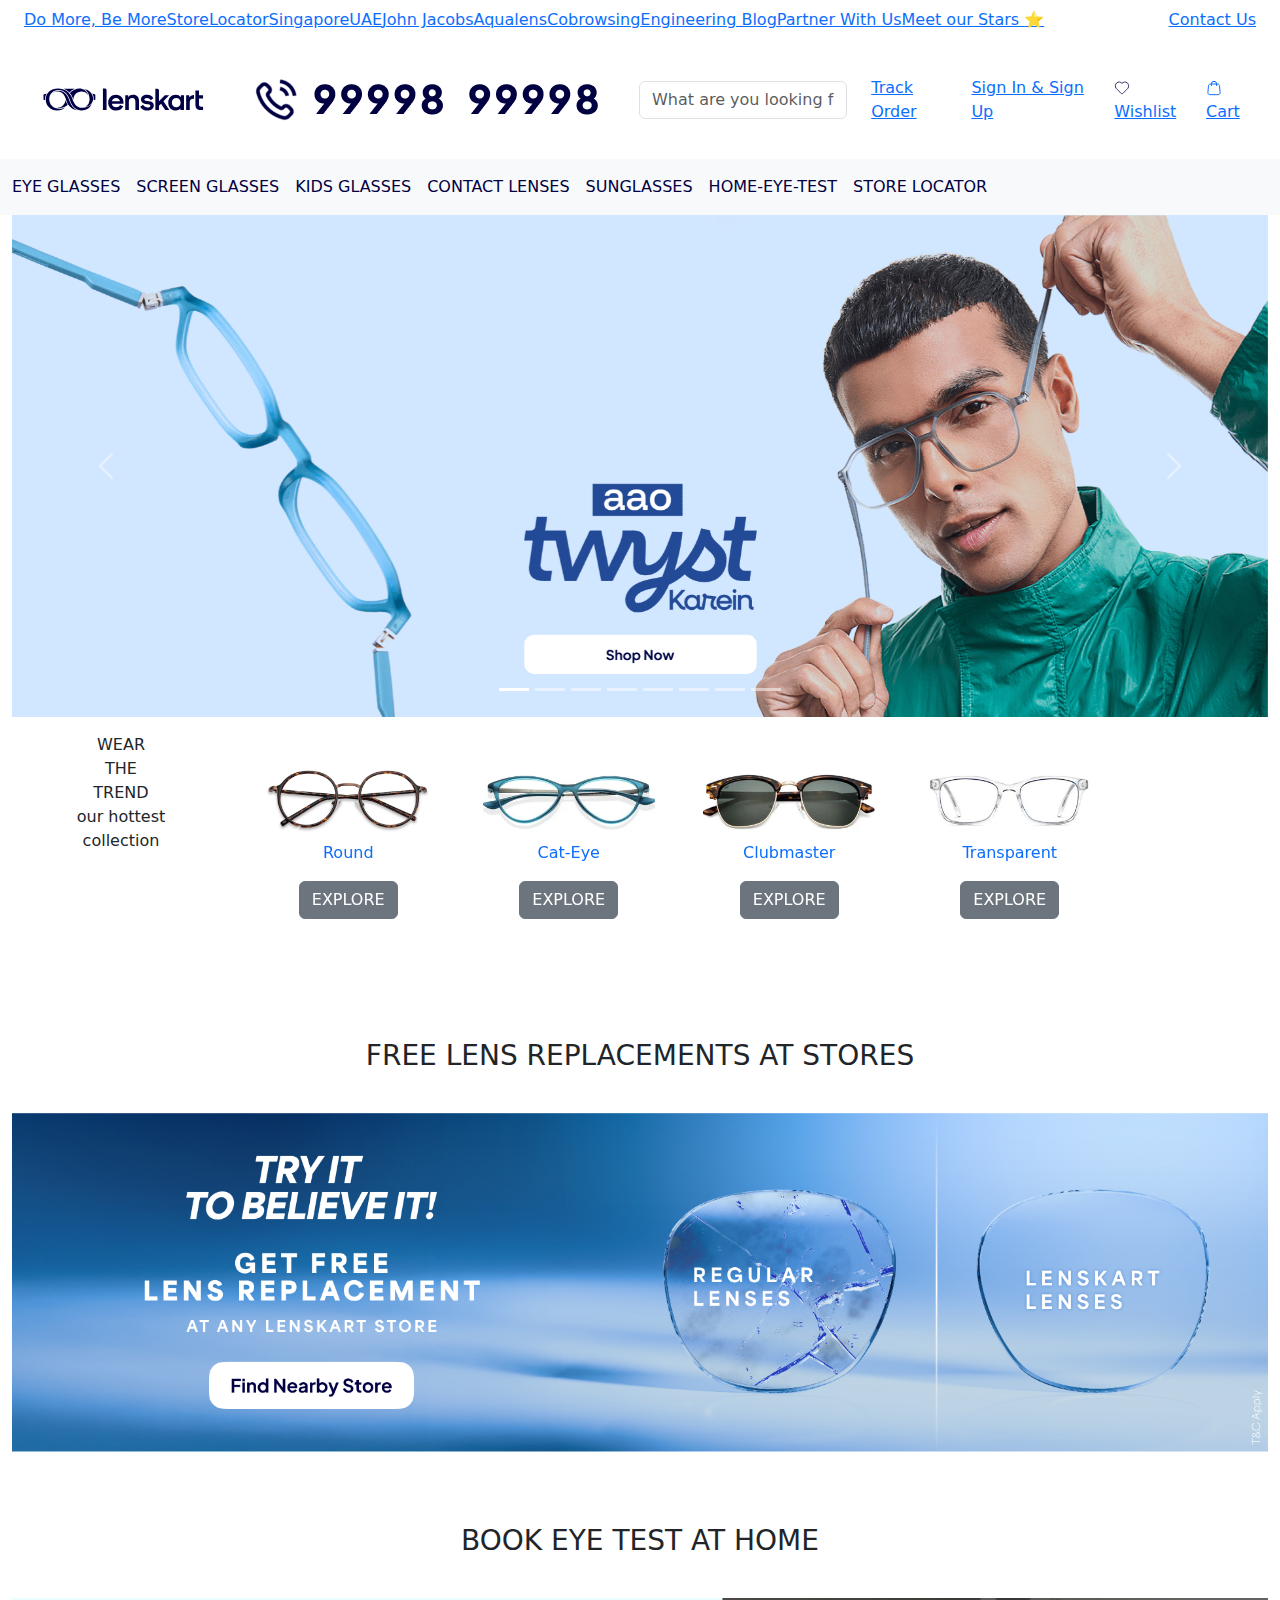
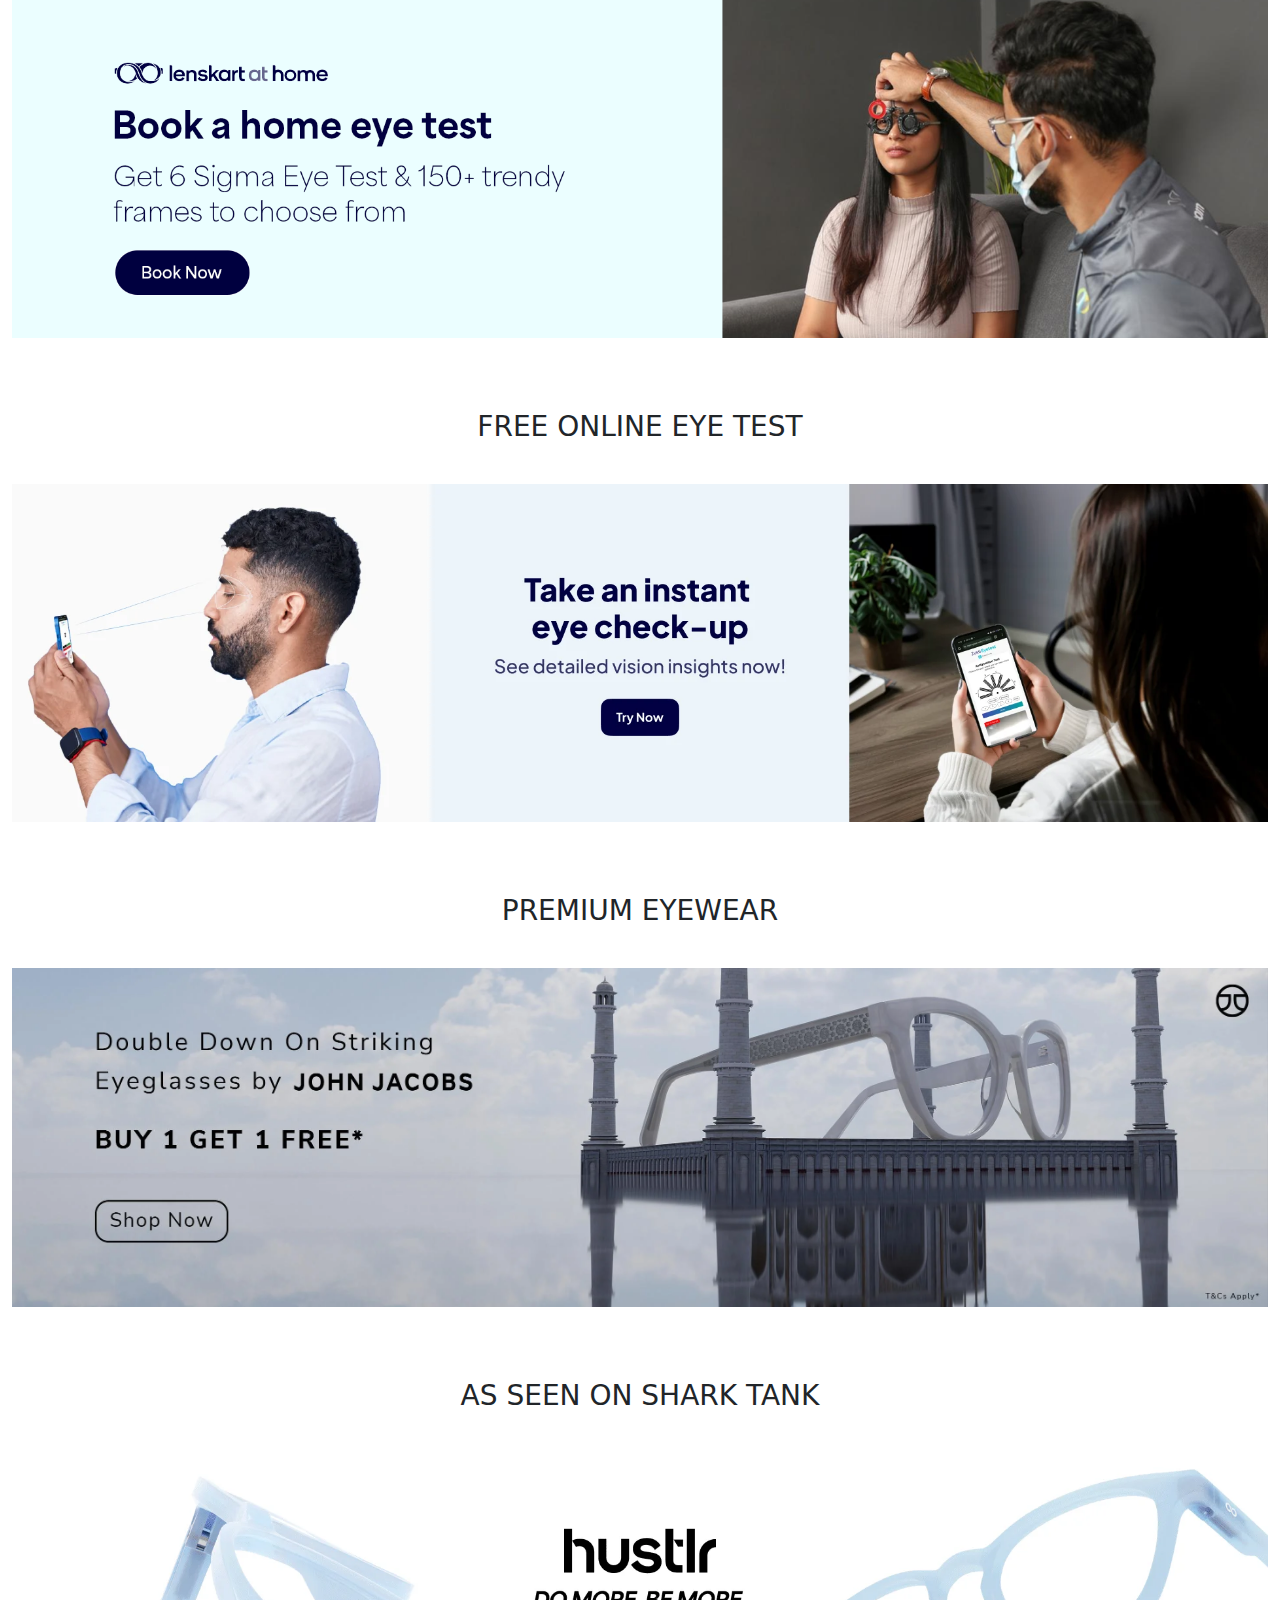
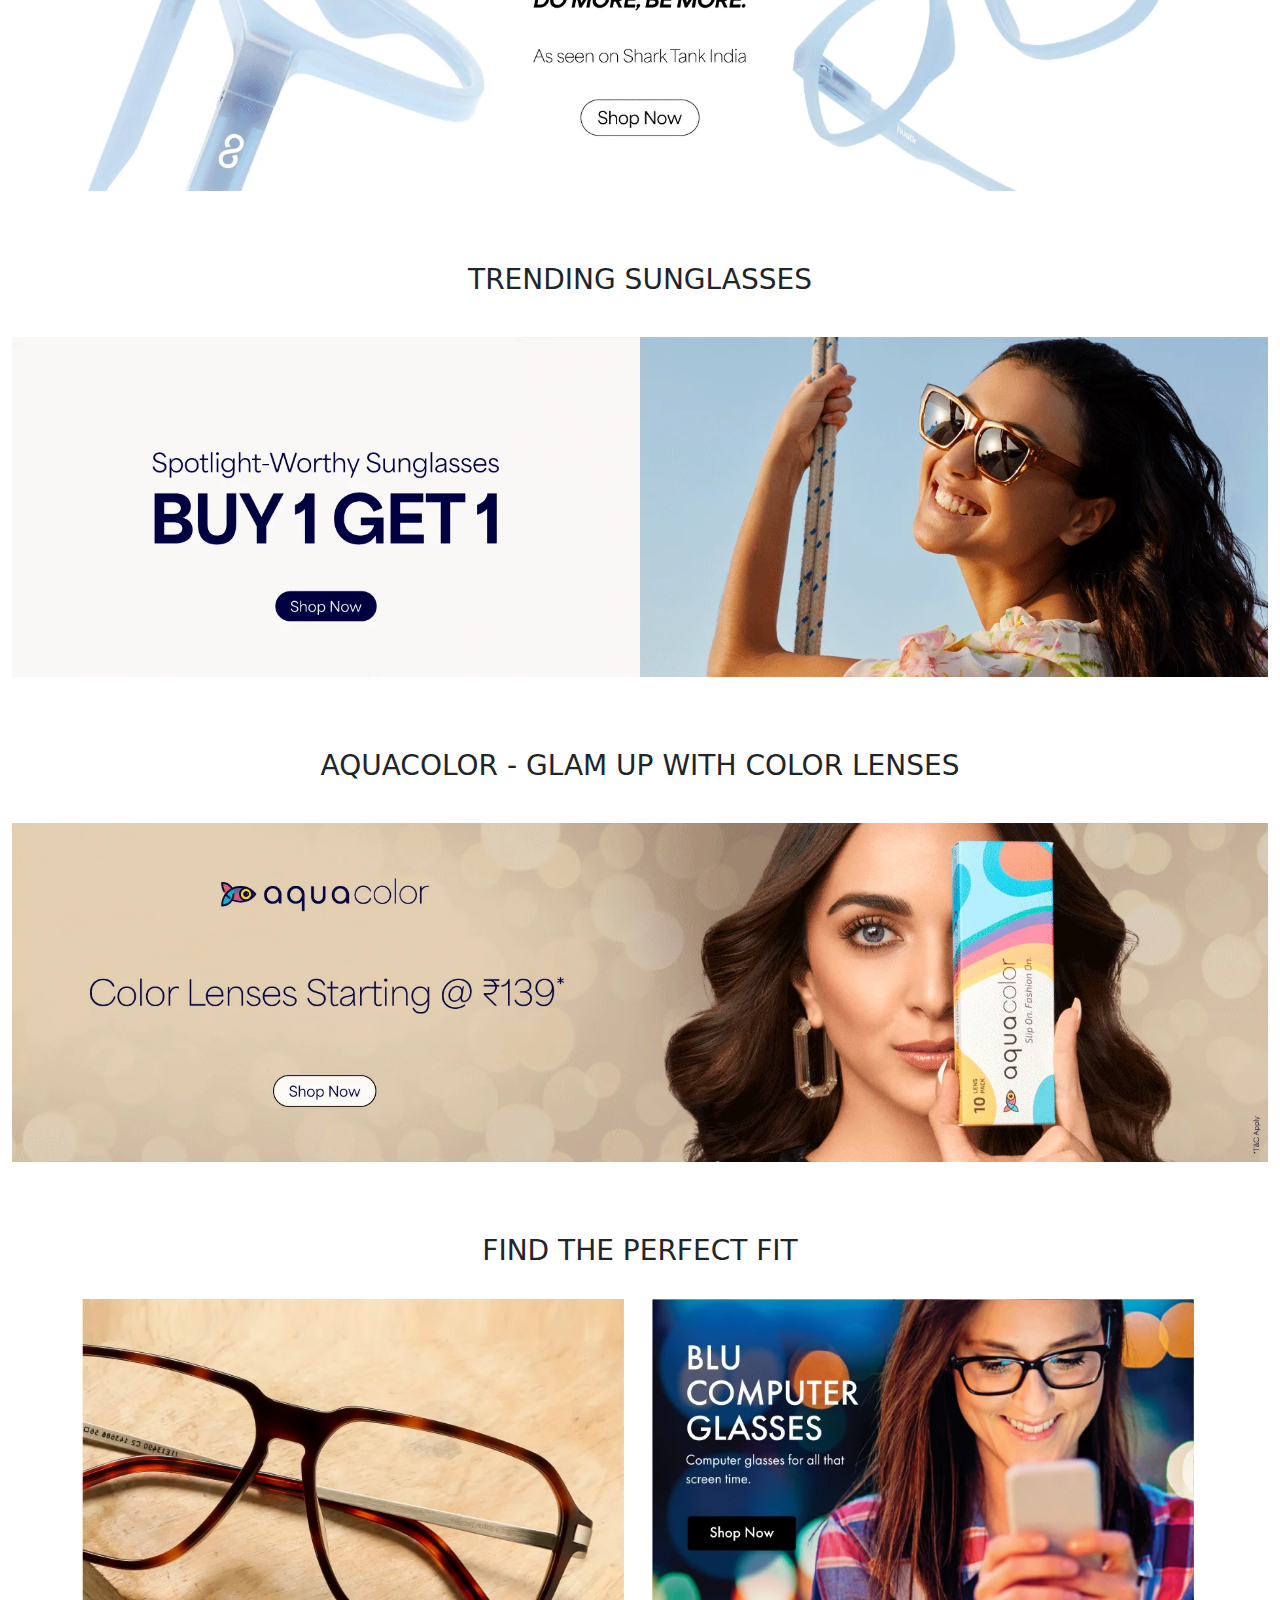
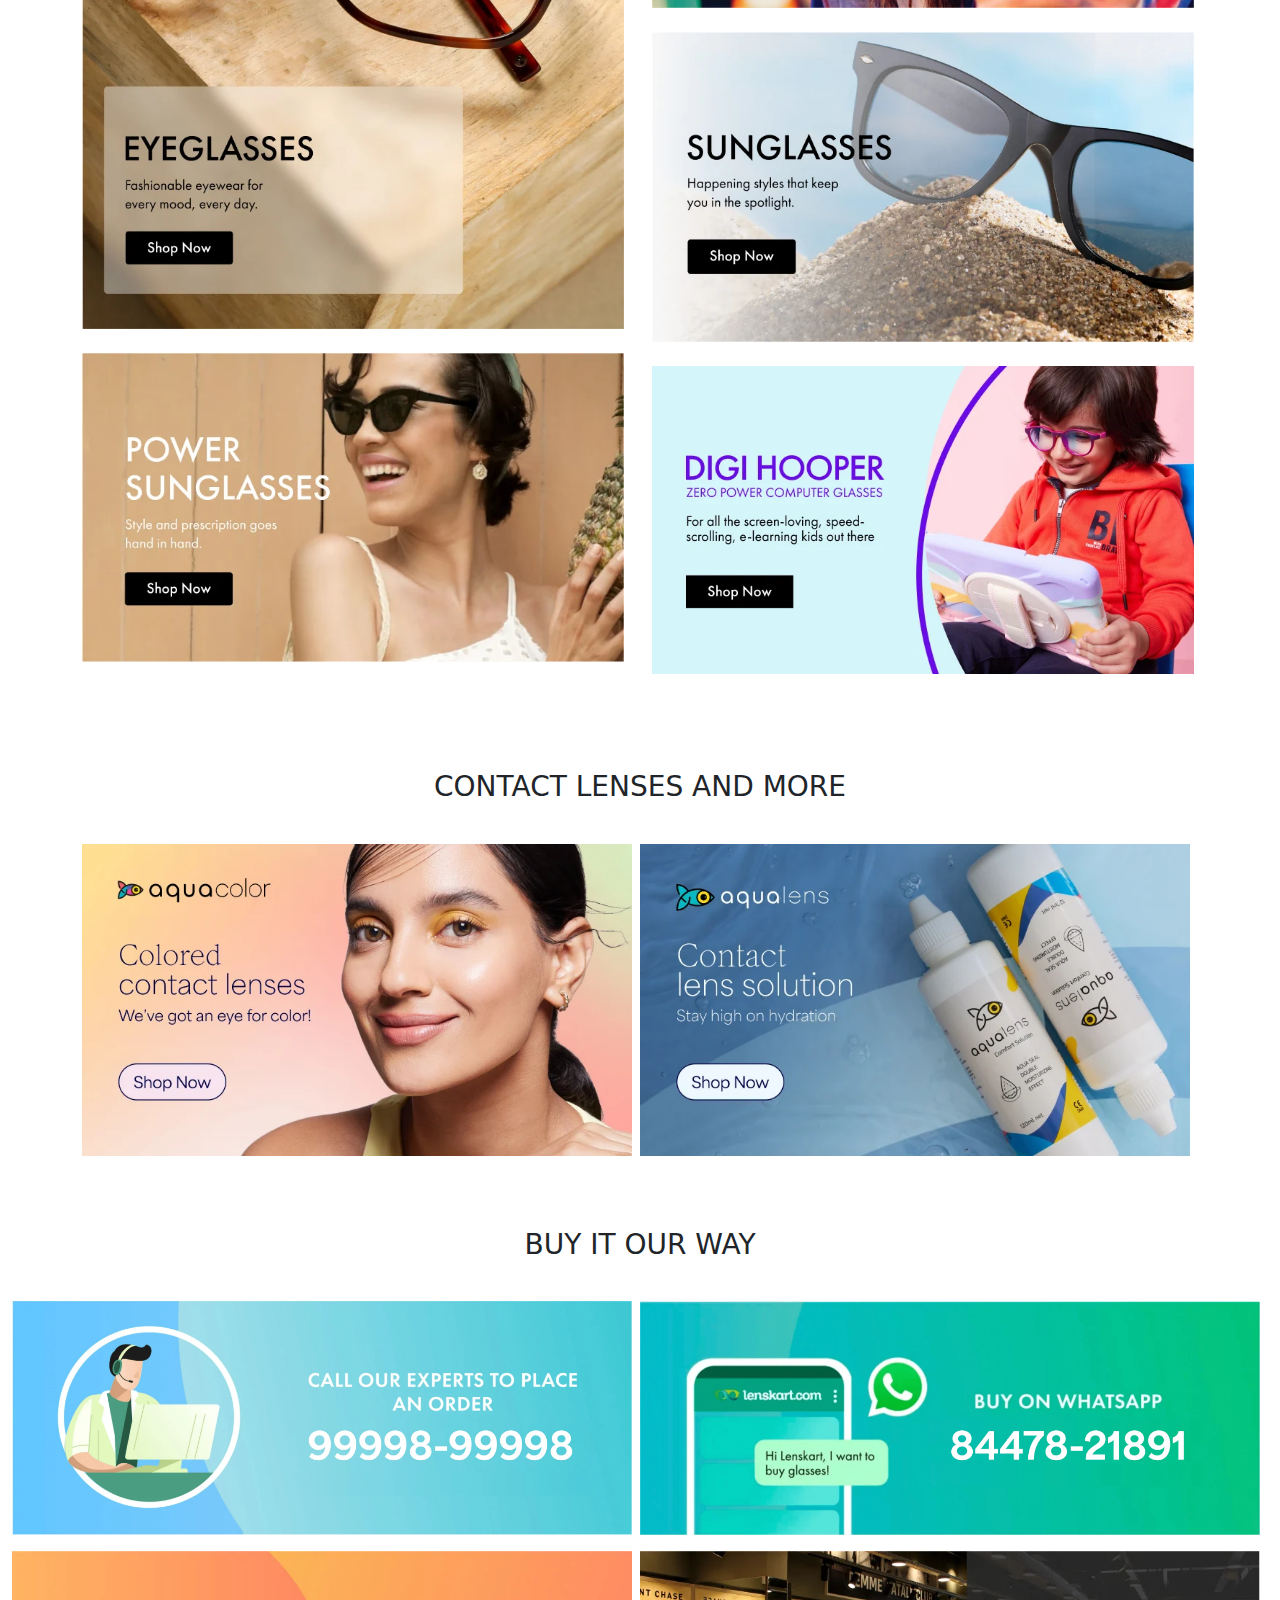
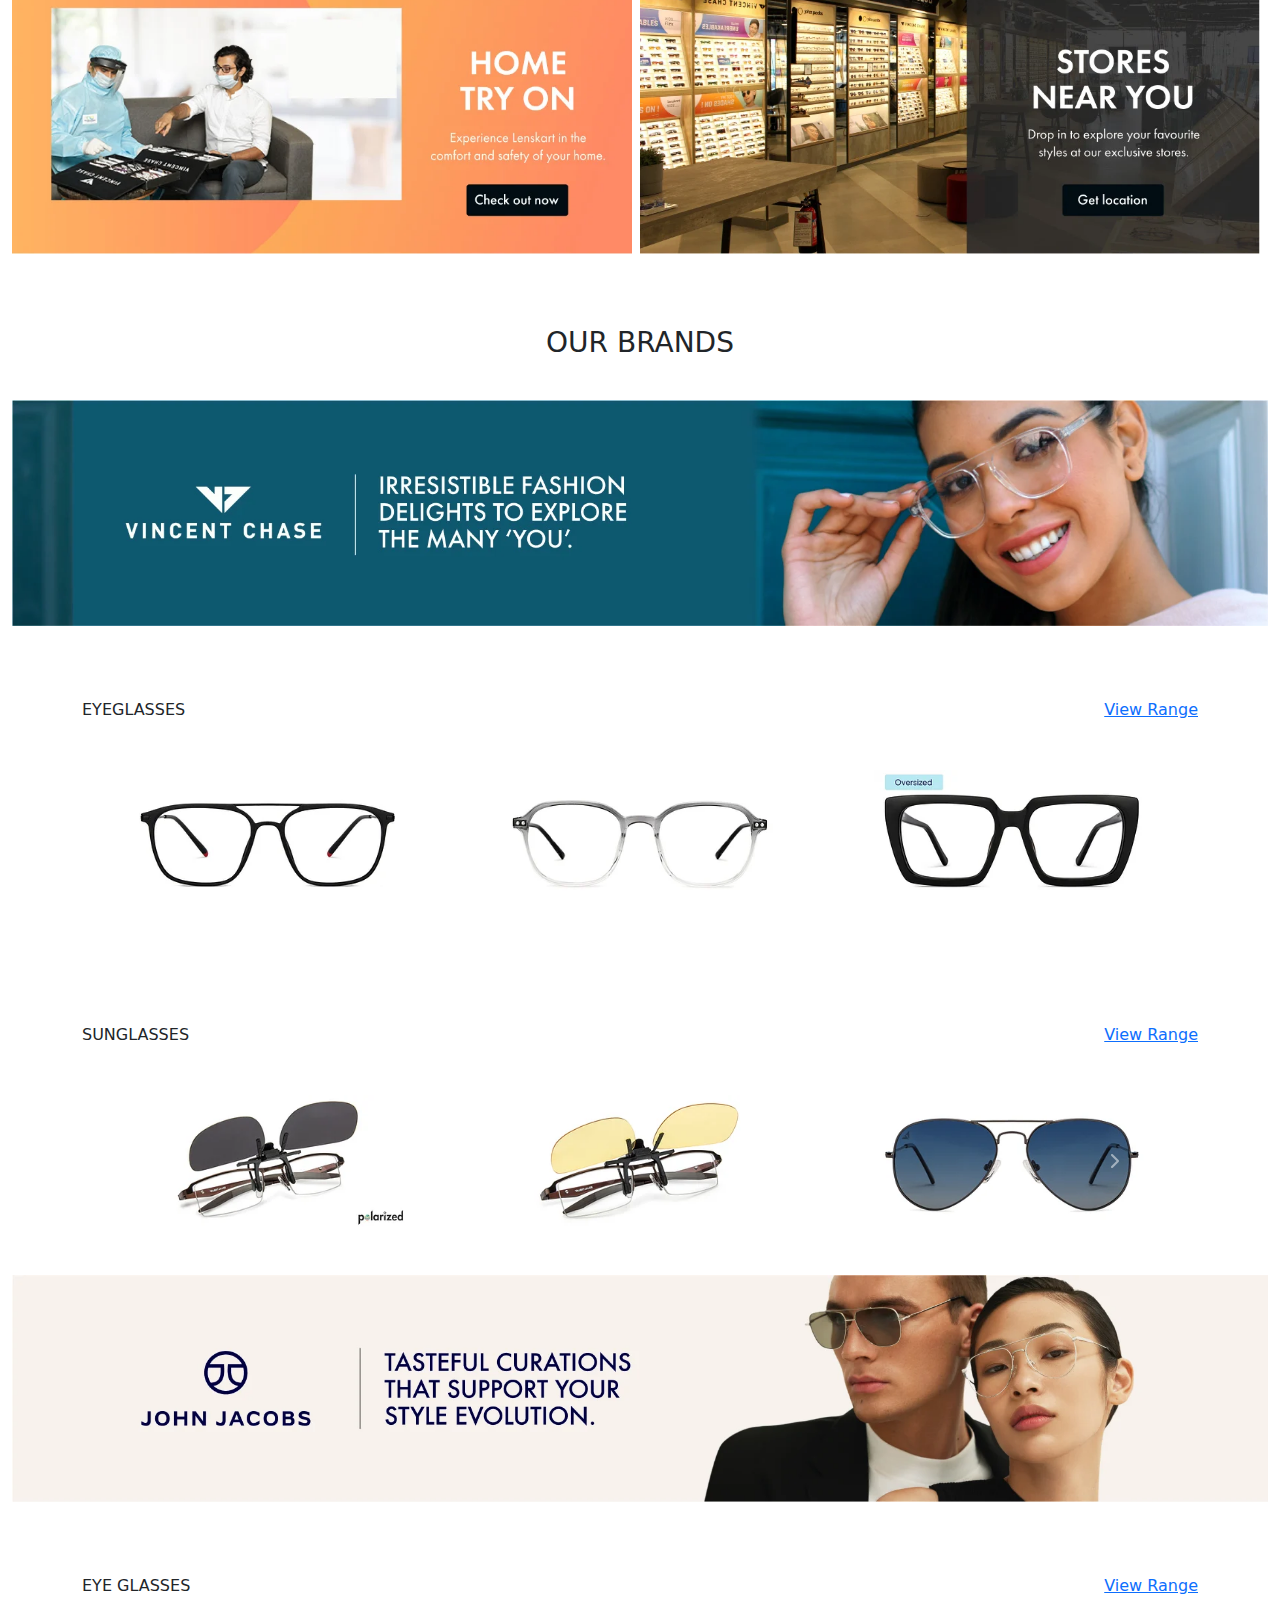
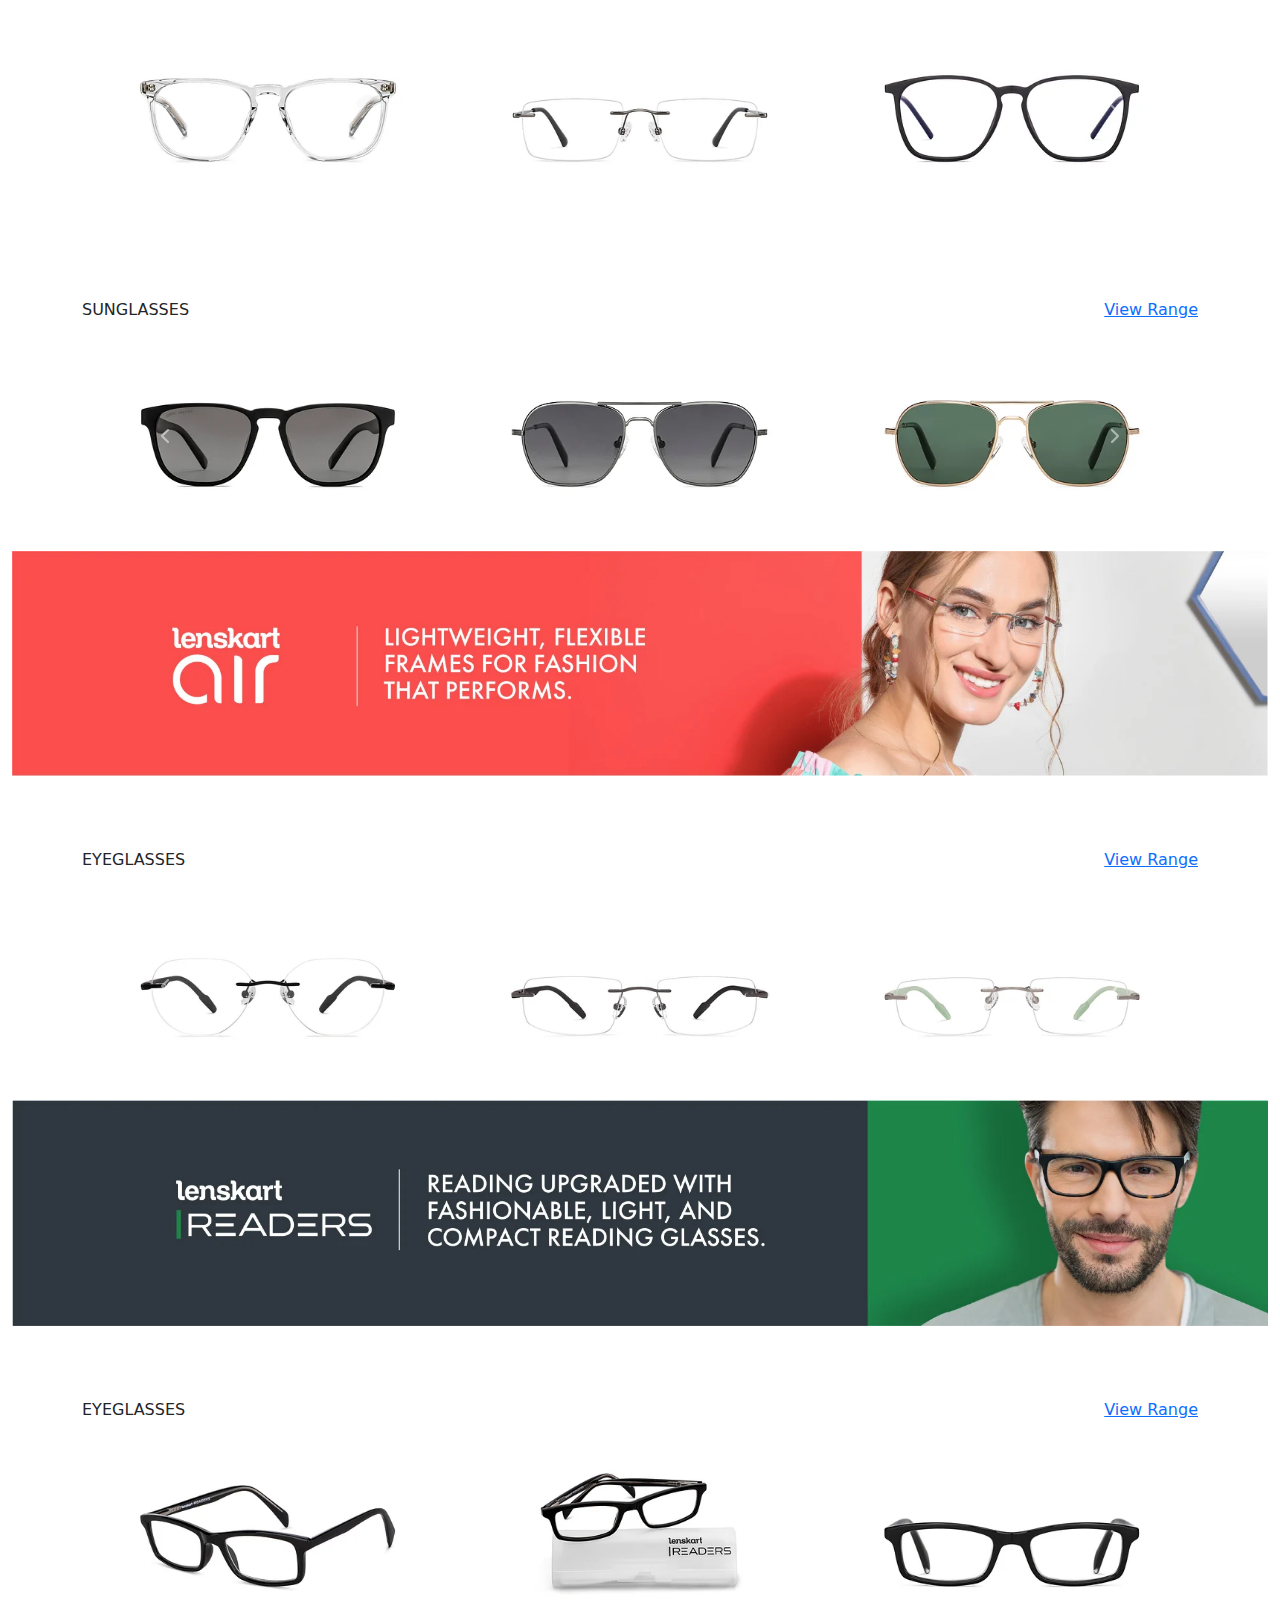
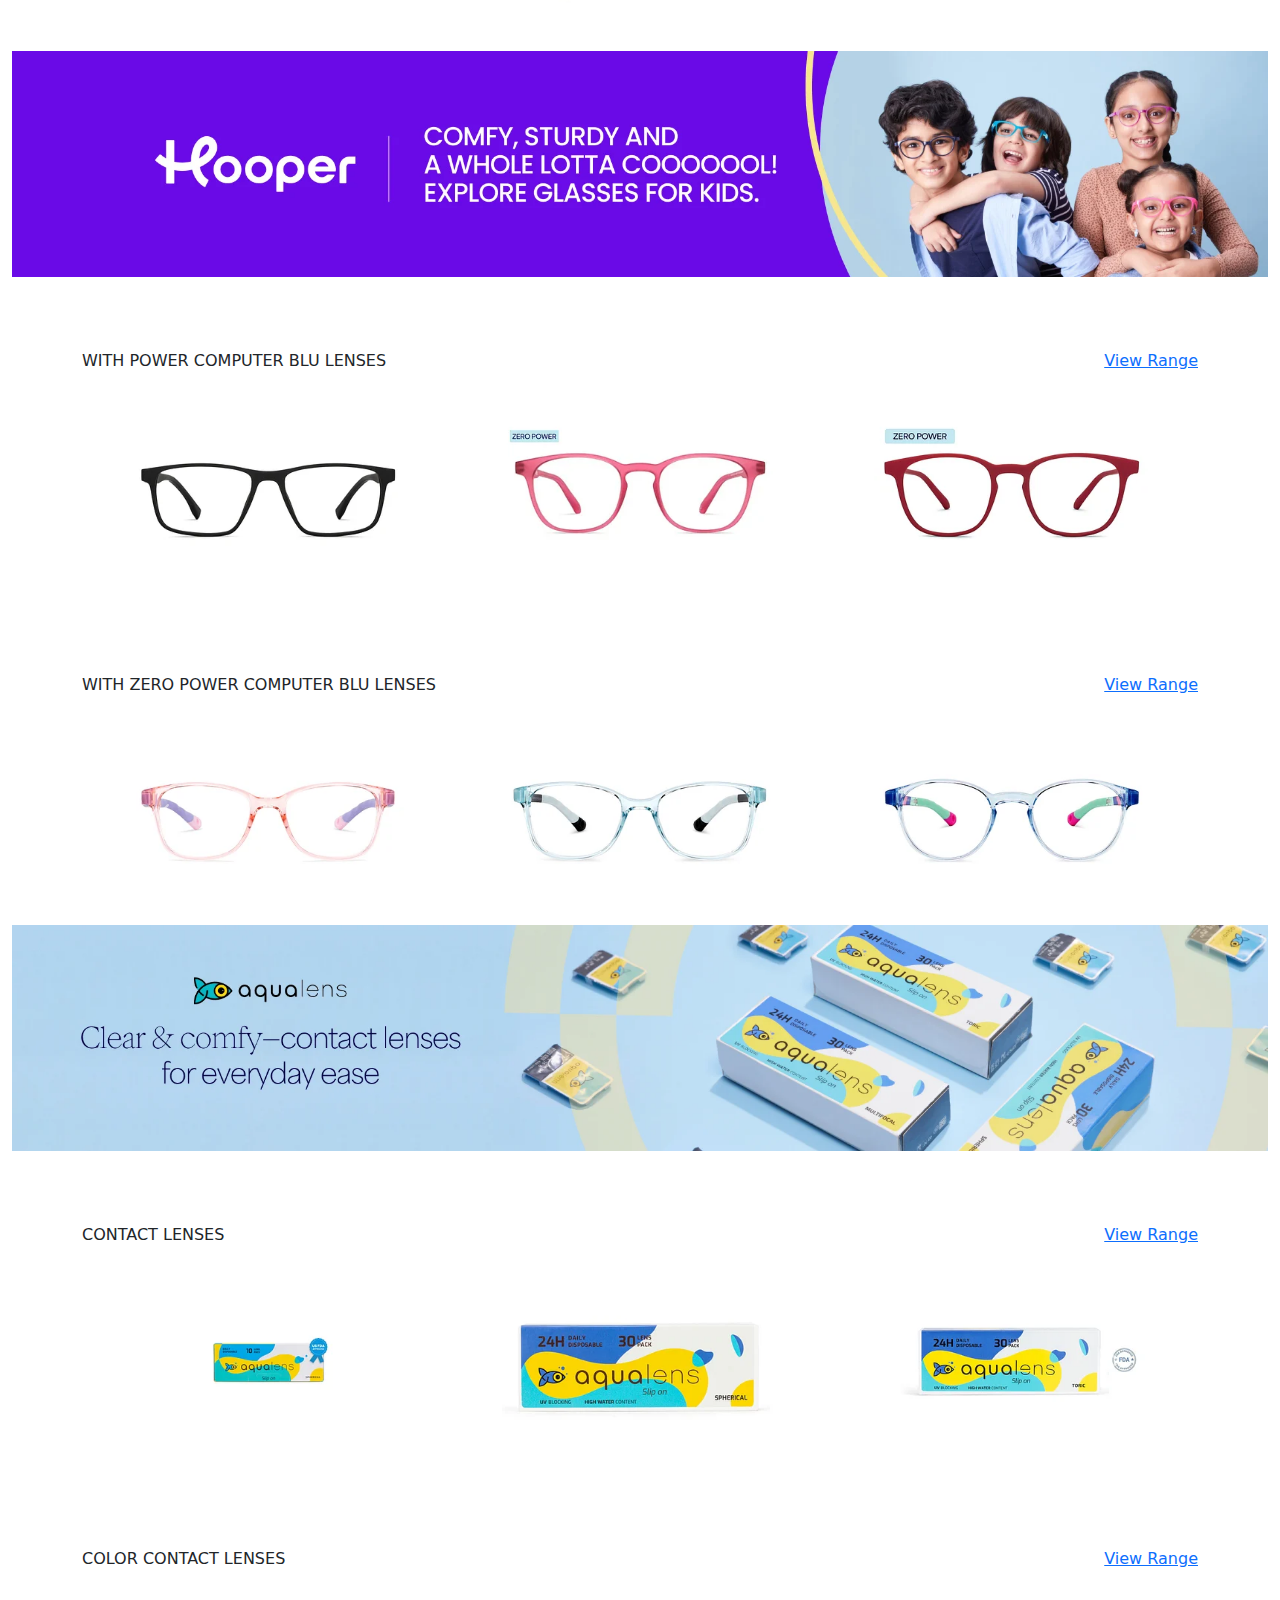
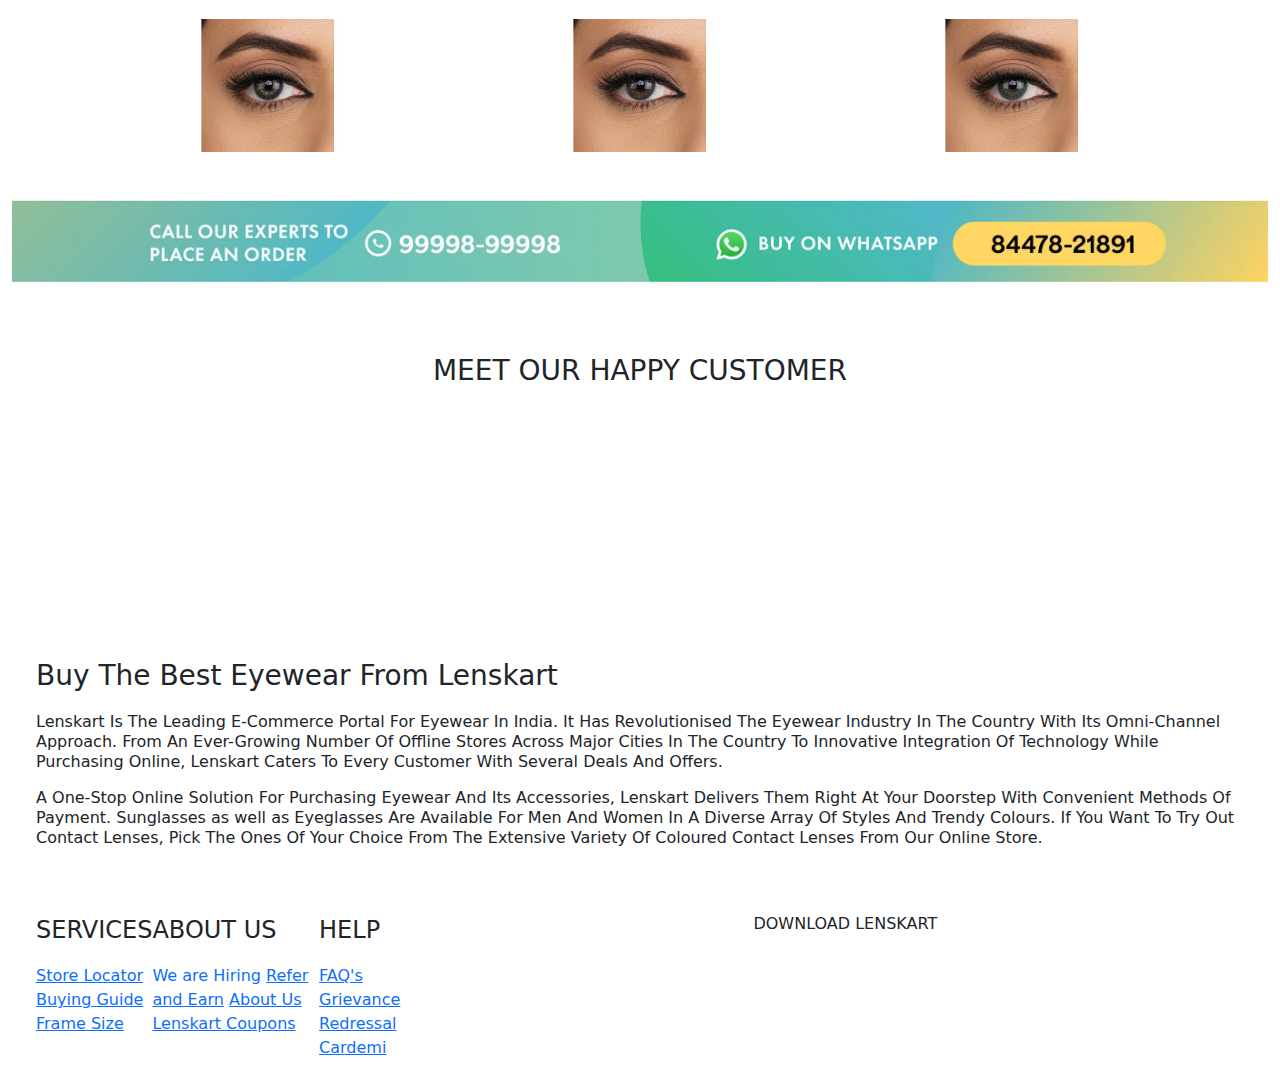
==== index.html @ 5d1decc2 "ok" ====
<!DOCTYPE html>
<html lang="en">

<head>
    <meta charset="UTF-8">
    <meta name="viewport" content="width=device-width, initial-scale=1.0">

    <title>Lenskart.com</title>
    <link rel="stylesheet" href="https://cdnjs.cloudflare.com/ajax/libs/font-awesome/6.0.0-beta3/css/all.min.css">

    <link href="https://cdn.jsdelivr.net/npm/bootstrap@5.3.3/dist/css/bootstrap.min.css" rel="stylesheet">
    <link rel="stylesheet" href="css/style.css">
    <link rel="stylesheet" href="css/media.css">
</head>

<body>


    <div class="">
        <header>
            <!-- Upper Section -->
            <div class="upper-section d-flex justify-content-between align-items-center px-4 py-2">
                <div class="d-flex  fontsz">
                    <a href="#">Do More, Be More</a>
                    <a class="b-left" href="#">StoreLocator</a>
                    <a class="b-left" href="#">Singapore</a>
                    <a class="b-left" href="#">UAE</a>
                    <a class="b-left" href="#">John Jacobs</a>
                    <a class="b-left" href="#">Aqualens</a>
                    <a class="b-left" href="#">Cobrowsing</a>
                    <a class="b-left" href="#">Engineering Blog</a>
                    <a class="b-left" href="#">Partner With Us</a>
                    <a class="b-left" href="#">Meet our Stars <span class="star">⭐</span></a>
                </div>
                <a href="#" class="contact-link">Contact Us</a>
            </div>

            <!-- Lower Section -->
            <div class="lower-section d-flex justify-content-between align-items-center px-4 py-3">
                <div class="logo-and-phone d-flex align-items-center gap-3">
                    <div class="logo">
                        <img src="images/main_logo (1).svg" alt="Lenskart Logo">
                    </div>
                    <div class="phone-number"><img src="images/toll_phone (1).webp" alt="mobile"></div>
                </div>
                <div class="search-bar flex-grow-1 mx-4">
                    <input type="text" class="form-control" placeholder="What are you looking for?">
                </div>
                <div class="action-links d-flex gap-3">
                    <a href="#">Track Order</a>
                    <a href="#">Sign In & Sign Up</a>
                    <a href="#"><i class="bi bi-heart"></i><svg width="1em" height="1em" viewBox="0 0 24 24" fill="none"
                            xmlns="http://www.w3.org/2000/svg">
                            <g clip-path="url(#WishListNew_svg__a)">
                                <path clip-rule="evenodd"
                                    d="M11.993 5.136c-2-2.338-5.333-2.966-7.838-.826s-2.858 5.719-.89 8.25c1.635 2.105 6.585 6.544 8.207 7.98.182.162.272.242.378.274a.504.504 0 0 0 .286 0c.106-.032.197-.112.378-.273 1.623-1.437 6.573-5.876 8.208-7.98 1.967-2.532 1.658-6.133-.89-8.251-2.549-2.118-5.84-1.512-7.839.826Z"
                                    stroke="#333368" stroke-width="1.5" stroke-linejoin="round"></path>
                            </g>
                            <defs>
                                <clipPath id="WishListNew_svg__a">
                                    <path fill="#fff" d="M0 0h24v24H0z"></path>
                                </clipPath>
                            </defs>
                        </svg> Wishlist</a>
                    <a href="#"><i class="bi bi-bag"></i><svg width="1em" height="1em" viewBox="0 0 24 24" fill="none"
                            xmlns="http://www.w3.org/2000/svg">
                            <path
                                d="M16 9V6a4 4 0 0 0-8 0v3m-4.408 1.352-.6 6.4c-.17 1.82-.256 2.73.046 3.432a3 3 0 0 0 1.32 1.45C5.03 22 5.944 22 7.771 22h8.458c1.828 0 2.742 0 3.413-.366a3 3 0 0 0 1.32-1.45c.302-.703.217-1.612.046-3.432l-.6-6.4c-.144-1.537-.216-2.305-.561-2.886a3 3 0 0 0-1.292-1.176C17.945 6 17.173 6 15.629 6H8.371c-1.543 0-2.315 0-2.925.29a3 3 0 0 0-1.292 1.176c-.346.581-.418 1.35-.562 2.886Z"
                                stroke="currentColor" stroke-width="1.5" stroke-linejoin="round"></path>
                        </svg> Cart</a>
                </div>
            </div>
        </header>

        <section>
            <nav class="navbar navbar-expand-lg bg-light navbar-light py-3">
                <div class="container-fluid">

                    <ul class="navbar-nav ">

                        <li class="nav-item dropdown pe-3 " style="color: #000042;">EYE GLASSES
                        </li>
                        <li class="nav-item dropdown pe-3 " style="color: #000042;">SCREEN GLASSES</li>
                        <li class="nav-item dropdown pe-3 " style="color: #000042;">KIDS GLASSES</li>
                        <li class="nav-item dropdown pe-3 " style="color: #000042;">CONTACT LENSES</li>
                        <li class="nav-item dropdown pe-3 " style="color: #000042;">SUNGLASSES</li>
                        <li class="nav-item dropdown pe-3 " style="color: #000042;">HOME-EYE-TEST</li>
                        <li class="nav-item dropdown pe-3 " style="color: #000042;">STORE LOCATOR</li>
                    </ul>
                </div>
            </nav>
        </section>
    </div>
    <div class="container-fluid ">
        <div class="carousel slide" id="demo" data-bs-ride="carousel">
            <div class="carousel-indicators">
                <button class="active" type="button" data-bs-slide-to="0" data-bs-target="#demo"></button>
                <button type="button" data-bs-slide-to="1" data-bs-target="#demo"></button>
                <button type="button" data-bs-slide-to="2" data-bs-target="#demo"></button>
                <button type="button" data-bs-slide-to="3" data-bs-target="#demo"></button>
                <button type="button" data-bs-slide-to="4" data-bs-target="#demo"></button>
                <button type="button" data-bs-slide-to="5" data-bs-target="#demo"></button>
                <button type="button" data-bs-slide-to="6" data-bs-target="#demo"></button>
                <button type="button" data-bs-slide-to="7" data-bs-target="#demo"></button>
            </div>
            <div class="carousel-inner">
                <div class="carousel-item active"><img class="d-block w-100" src="images/slideshow1.webp" alt="img1">
                </div>
                <div class="carousel-item"><a href="#"><img class="d-block w-100" src="images/slideshow2.webp"
                            alt="img2"></a></div>
                <div class="carousel-item"><a href="#"><img class="d-block w-100" src="images/slideshow3.webp"
                            alt="img3"></a></div>
                <div class="carousel-item"><a href="#"><img class="d-block w-100" src="images/slideshow4.webp"
                            alt="img4"></a></div>
                <div class="carousel-item"><a href="#"><img class="d-block w-100" src="images/slideshow5.webp"
                            alt="img5"></a></div>
                <div class="carousel-item"><a href="#"><img class="d-block w-100" src="images/slideshow6.webp"
                            alt="img6"></a></div>
                <div class="carousel-item"><a href="#"><img class="d-block w-100" src="images/slideshow7.webp"
                            alt="img7"></a></div>
            </div>
            <button class="carousel-control-prev" type="button" data-bs-target="#demo" data-bs-slide="prev">
                <span class="carousel-control-prev-icon"></span>
            </button>
            <button class="carousel-control-next" type="button" data-bs-target="#demo" data-bs-slide="next">
                <span class="carousel-control-next-icon"></span>
            </button>
        </div>
    </div>

    <div class="m-3 container row">
        <div class="col-lg-2">
            <div class="text-center colr">WEAR</div>
            <div class="text-center colr">THE</div>
            <div class="text-center colr">TREND</div>
            <div class="text-center colr2">our hottest collection</div>
        </div>
        <div class="col-lg-10 container">

            <div id="demo2" class="carousel slide carousel-fade" data-bs-ride="carousel">
                <div class="carousel-inner">
                    <div class="carousel-item active">
                        <div class="container d-flex">
                            <div class="col-lg-3 p-4 d-grid ">
                                <a class="text-decoration-none text-center txt" href="#">
                                    <img src="images/round.webp" class="rounded img-fluid" alt="round">
                                    <div>Round</div>
                                    <div class="btn btn-secondary btn-block mt-3">EXPLORE</div>
                                </a>
                            </div>
                            <div class="col-lg-3 p-4 d-grid ">
                                <a class="text-decoration-none text-center txt" href="#">
                                    <img src="images/cateye.webp" class="rounded  img-fluid" alt="cateye">
                                    <div>Cat-Eye</div>
                                    <div class="btn btn-secondary btn-block mt-3">EXPLORE</div>
                                </a>
                            </div>
                            <div class="col-lg-3 p-4 d-grid  ">
                                <a class="text-decoration-none text-center txt" href="#">
                                    <img src="images/clubmaster.webp" class="rounded img-fluid" alt="clubmaster">
                                    <div>Clubmaster</div>
                                    <div class="btn btn-secondary btn-block mt-3">EXPLORE</div>
                                </a>
                            </div>
                            <div class="col-lg-3 p-4 d-grid ">
                                <a class="text-decoration-none text-center txt" href="#">
                                    <img src="images/transparent.webp" class="rounded img-fluid" alt="transparent">
                                    <div>Transparent</div>
                                    <div class="btn btn-secondary btn-block mt-3">EXPLORE</div>
                                </a>
                            </div>
                        </div>
                    </div>
                    <div class="carousel-item ">
                        <div class="container d-flex ">
                            <div class="col-lg-3 p-4 d-grid ">
                                <a class="text-decoration-none text-center txt" href="#">
                                    <img src="images/blend.webp" class="rounded img-fluid" alt="blend">
                                    <div>Blend</div>
                                    <div class="btn btn-secondary btn-block mt-3">EXPLORE</div>
                                </a>
                            </div>
                            <div class="col-lg-3 p-4 d-grid ">
                                <a class="text-decoration-none text-center txt" href="#">
                                    <img src="images/clipon.webp" class="rounded img-fluid" alt="air clip on">
                                    <div>Air Clip On</div>
                                    <div class="btn btn-secondary btn-block mt-3">EXPLORE</div>
                                </a>
                            </div>
                            <div class="col-lg-3 p-4 d-grid ">
                                <a class="text-decoration-none text-center txt" href="#">
                                    <img src="images/airflex.webp" class="rounded img-fluid" alt="airflex">
                                    <div>Air Flex</div>
                                    <div class="btn btn-secondary btn-block mt-3">EXPLORE</div>
                                </a>
                            </div>
                            <div class="col-lg-3 p-4  d-grid ">
                                <a class="text-decoration-none text-center txt" href="#">
                                    <img src="images/aviator.webp" class="rounded img-fluid" alt="aviator">
                                    <div>Retro Aviator</div>
                                    <div class="btn btn-secondary btn-block mt-3">EXPLORE</div>
                                </a>
                            </div>
                        </div>
                    </div>
                </div>
                <button class="leftarrow2 carousel-control-prev" type=" button" data-bs-target="#demo2"
                    data-bs-slide="prev">
                    <span class="carousel-control-prev-icon"></span>
                </button>
                <button class="rightarrow2 carousel-control-next " type="button" data-bs-target="#demo2"
                    data-bs-slide="next">
                    <span class="carousel-control-next-icon"></span>
                </button>
            </div>


        </div>
    </div>

    <div class="my-4  container-fluid">
        <!-- DESKTOP FREE -->
        <div class="container ">
            <div class="text-center p-4 ftfam  h4">
                <h3 class="dsply mt-5"> FREE LENS REPLACEMENTS AT STORES</h3>
            </div>
        </div>
        <div>
            <a href="#"><img class=" img-fluid" src="images/desktop-free.webp" alt="desktrop free"></a>
        </div>
        <!-- Book Eye Test at Home -->
        <div class="container ">
            <div class="text-center p-4 ftfam  h4">
                <h3 class="dsply mt-5"> BOOK EYE TEST AT HOME</h3>
            </div>
        </div>
        <div>
            <a href="#"><img class=" img-fluid" src="images/bookEyeTest.webp" alt="desktrop free"></a>
        </div>
        <!-- Free Online Eye Test -->
        <div class="container ">
            <div class="text-center p-4 ftfam  h4">
                <h3 class="dsply mt-5">FREE ONLINE EYE TEST</h3>
            </div>
        </div>
        <div>
            <a href="#"><img class=" img-fluid" src="images/freeeyetest.webp" alt="desktrop free"></a>
        </div>
        <!-- Premium Eyewear -->
        <div class="container ">
            <div class="text-center p-4 ftfam  h4">
                <h3 class="dsply mt-5"> PREMIUM EYEWEAR</h3>
            </div>
        </div>
        <div>
            <a href="#"><img class=" img-fluid" src="images/premiumeyewear.webp" alt="desktrop free"></a>
        </div>
        <!-- As Seen on Shark Tank -->
        <div class="container ">
            <div class="text-center p-4 ftfam  h4">
                <h3 class="dsply mt-5"> AS SEEN ON SHARK TANK</h3>
            </div>
        </div>
        <div>
            <a href="#"><img class=" img-fluid" src="images/SHARK.webp" alt="desktrop free"></a>
        </div>
        <!-- Trending Sunglasses -->
        <div class="container ">
            <div class="text-center p-4 ftfam  h4">
                <h3 class="dsply mt-5"> TRENDING SUNGLASSES</h3>
            </div>
        </div>
        <div>
            <a href="#"><img class=" img-fluid" src="images/TRENDINGSUNGLASSES.webp" alt="desktrop free"></a>
        </div>
        <!-- Aquacolor - Glam Up With Color Lenses -->
        <div class="container ">
            <div class="text-center p-4 ftfam  h4">
                <h3 class="dsply mt-5"> AQUACOLOR - GLAM UP WITH COLOR LENSES</h3>
            </div>
        </div>
        <div>
            <a href="#"><img class=" img-fluid" src="images/AQUACOLOR.webp" alt="desktrop free"></a>
        </div>
        <!-- FIND THE PERFECT FIT -->
        <div class="container ">
            <div>
                <div class="text-center p-4 ftfam ">
                    <h3 class="dsply mt-5"> FIND THE PERFECT FIT</h3>
                </div>
                <div class="row center1">
                    <div class="col-lg-6 leftsection">
                        <div class=" Lfirst">
                            <a class="" href="#">
                                <img class="img-fluid pe-1  imgLeft pb-4" src="images/Lfirst.webp" alt="Lfirst">
                            </a>
                        </div>
                        <div class="Lsecond">
                            <a class="" href="#">
                                <img class="pe-1 pb-4 imgLeft img-fluid" src="images/Lsecond.webp" alt="Lsecond">
                            </a>
                        </div>
                    </div>
                    <div class="col-lg-6 rightsection">
                        <div class="Rfirst">
                            <a class="" href="#">
                                <img class="pe-1 pb-4 imgRight img-fluid" src="images/Rfirst.webp" alt="Rfirst">
                            </a>
                        </div>
                        <div class="Rsecond">
                            <a class="" href="#">
                                <img class="pe-1 pb-4 imgRight img-fluid" src="images/Rsecond.webp" alt="Rsecond">
                            </a>
                        </div>
                        <div class="Rthird">
                            <a class="" href="#">
                                <img class="pe-1 pb-4 imgRight img-fluid" src="images/Rthird.webp" alt="Rthird">
                            </a>
                        </div>
                    </div>
                </div>
            </div>
        </div>
        <!-- CONTACT LENSES AND MORE -->
        <div>
            <section>
                <div class="container ">
                    <div class="text-center p-4 ftfam  h4">
                        <h3 class="dsply mt-5">CONTACT LENSES AND MORE</h3>
                    </div>
                </div>
                <div class="d-flex container">
                    <div>
                        <a href="#"><img class="pe-2 img-fluid" src="images/colouredcontactlenses.webp"
                                alt="desktrop free"></a>
                    </div>
                    <div>
                        <a href="#"><img class="pe-2 img-fluid" src="images//contact-lens-more-1.webp"
                                alt="desktrop free"></a>
                    </div>
                </div>
            </section>
        </div>
        <!-- BUY IT YOUR WAY -->
        <div>
            <section>
                <div class="container ">
                    <div class="text-center p-4 ftfam  h4">
                        <h3 class="dsply mt-5">BUY IT OUR WAY</h3>
                    </div>
                </div>
                <div class="d-flex ">
                    <div>
                        <a href="#"><img class="pe-2 pb-3 img-fluid" src="images/callexpert.webp"
                                alt="desktrop free"></a>
                    </div>
                    <div>
                        <a href="#"><img class="pe-2 pb-3 img-fluid" src="images/buy on whatsapp.webp"
                                alt="desktrop free"></a>
                    </div>
                </div>
                <div class="d-flex ">
                    <div>
                        <a href="#"><img class="pe-2 img-fluid" src="images/hometryon.webp" alt="desktrop free"></a>
                    </div>
                    <div>
                        <a href="#"><img class="pe-2 img-fluid" src="images/storesnearyou.webp" alt="desktrop free"></a>
                    </div>
                </div>
            </section>
        </div>
        <!-- OUR BRANDS -->
        <div>
            <section>
                <div class="container">
                    <div class="text-center p-4 ftfam  h4">
                        <h3 class="dsply mt-5">OUR BRANDS</h3>
                    </div>
                </div>
                <div class="d-flex ">
                    <div>
                        <a href="#"><img class=" img-fluid" src="images/vincentchase.webp" alt="desktrop free"></a>
                    </div>
                </div>
            </section>
        </div>
        <!-- ONE SIDES CAROUSELS ICONS-->

        <!-- part first -->
        <div>
            <section>
                <div class="container">
                    <div class="bottomborder row pt-4 ftfam">
                        <div class="text-start txt fs22 col-lg-6 mt-5">EYEGLASSES</div>
                        <div class="text-end  col-lg-6 mt-5">
                            <a class="fs17" href="#">View Range</a>
                        </div>
                    </div>
                    <div id="partfirst" class="carousel slide" data-bs-ride="carousel">
                        <div class="carousel-inner">
                            <div class="carousel-item active">
                                <div class="d-flex">
                                    <div class="d-grid">
                                        <a href="#">
                                            <img class="p-5 img-fluid" src="images/eyeglasses1.webp" alt="EyeGlasses1">
                                        </a>
                                    </div>
                                    <div class="d-grid">
                                        <a href="#">
                                            <img class="p-5 img-fluid" src="images/eyeglasses2.webp" alt="EyeGlasses2">
                                        </a>
                                    </div>
                                    <div class="d-grid">
                                        <a href="#">
                                            <img class="p-5 img-fluid" src="images/eyeglasses3.webp" alt="EyeGlasses3">
                                        </a>
                                    </div>
                                </div>
                            </div>
                            <div class="carousel-item">
                                <div class="d-flex">
                                    <div class="d-grid">
                                        <a href="#">
                                            <img class="p-5 img-fluid" src="images/eyeglasses4.webp" alt="EyeGlasses1">
                                        </a>
                                    </div>
                                    <div class="d-grid">
                                        <a href="#">
                                            <img class="p-5 img-fluid" src="images/eyeglasses5.webp" alt="EyeGlasses2">
                                        </a>
                                    </div>
                                    <div class="d-grid">
                                        <a href="#">
                                            <img class="p-5 img-fluid" src="images/eyeglasses6.webp" alt="EyeGlasses3">
                                        </a>
                                    </div>
                                </div>
                            </div>
                        </div>
                        <button class="leftarrow3  carousel-control-prev" type="button" id="ccpi"
                            data-bs-target="#partfirst" data-bs-slide="prev">
                            <i class="fas  fa-chevron-left" aria-hidden="true"></i>
                            <!-- <span class=" carousel-control-prev-icon" ></span> -->
                            <span class="visually-hidden">Prevoius</span>
                        </button>
                        <button class="rightarrow3  carousel-control-next carousel-control-visible" type="button"
                            id="ccni" data-bs-target="#partfirst" data-bs-slide="next">
                            <i class="fas  fa-chevron-right" aria-hidden="true"></i>
                            <!-- <span class=" carousel-control-next-icon" ></span> -->
                            <span class="visually-hidden"> Next</span>
                        </button>
                    </div>
                </div>
            </section>
        </div>
        <!-- part second -->
        <div>
            <section>
                <div class="container">
                    <div class="bottomborder row pt-4 ftfam">
                        <div class="text-start txt fs22 col-lg-6 mt-5">SUNGLASSES</div>
                        <div class="text-end  col-lg-6 mt-5">
                            <a class="fs17" href="#">View Range</a>
                        </div>
                    </div>
                    <div id="partsecond" class="carousel slide" data-bs-ride="carousel">
                        <div class="carousel-inner">
                            <div class="carousel-item active">
                                <div class="d-flex">
                                    <div class="d-grid">
                                        <a href="#">
                                            <img class="p-5 img-fluid" src="images/partsecond_1.webp" alt="EyeGlasses1">
                                        </a>
                                    </div>
                                    <div class="d-grid">
                                        <a href="#">
                                            <img class="p-5 img-fluid" src="images/partsecond_2.webp" alt="EyeGlasses2">
                                        </a>
                                    </div>
                                    <div class="d-grid">
                                        <a href="#">
                                            <img class="p-5 img-fluid" src="images/partsecond_3.webp" alt="EyeGlasses3">
                                        </a>
                                    </div>
                                </div>
                            </div>
                            <div class="carousel-item">
                                <div class="d-flex">
                                    <div class="d-grid">
                                        <a href="#">
                                            <img class="p-5 img-fluid" src="images/partsecond_4.webp" alt="EyeGlasses1">
                                        </a>
                                    </div>
                                    <div class="d-grid">
                                        <a href="#">
                                            <img class="p-5 img-fluid" src="images/partsecond_5.webp" alt="EyeGlasses2">
                                        </a>
                                    </div>
                                    <div class="d-grid">
                                        <a href="#">
                                            <img class="p-5 img-fluid" src="images/partsecond_6.webp" alt="EyeGlasses3">
                                        </a>
                                    </div>
                                </div>
                            </div>
                        </div>
                        <button class="leftarrow3  carousel-control-prev" type="button" id="ccpi"
                            data-bs-target="#partsecond" data-bs-slide="prev">
                            <i class="fas  fa-chevron-left" aria-hidden="true"></i>
                            <!-- <span class=" carousel-control-prev-icon" ></span> -->
                            <span class="visually-hidden">Prevoius</span>
                        </button>
                        <button class="rightarrow3  carousel-control-next carousel-control-visible" type="button"
                            id="ccni" data-bs-target="#partsecond" data-bs-slide="next">
                            <i class="fas  fa-chevron-right" aria-hidden="true"></i>
                            <!-- <span class=" carousel-control-next-icon" ></span> -->
                            <span class="visually-hidden"> Next</span>
                        </button>
                    </div>
                </div>
            </section>
        </div>
        <!-- JOHN JACOBS -->
        <div>
            <section>
                <div class="d-flex ">
                    <div>
                        <a href="#"><img class=" img-fluid" src="images/johnjacobs.webp" alt="desktrop free"></a>
                    </div>
                </div>
            </section>
        </div>
        <!-- part third -->
        <div>
            <section>
                <div class="container">
                    <div class="bottomborder row pt-4 ftfam">
                        <div class="text-start txt fs22 col-lg-6 mt-5">EYE GLASSES</div>
                        <div class="text-end  col-lg-6 mt-5">
                            <a class="fs17" href="#">View Range</a>
                        </div>
                    </div>
                    <div id="partthird" class="carousel slide" data-bs-ride="carousel">
                        <div class="carousel-inner">
                            <div class="carousel-item active">
                                <div class="d-flex">
                                    <div class="d-grid">
                                        <a href="#">
                                            <img class="p-5 img-fluid" src="images/partthird_1.webp" alt="EyeGlasses1">
                                        </a>
                                    </div>
                                    <div class="d-grid">
                                        <a href="#">
                                            <img class="p-5 img-fluid" src="images/partthird_2.webp" alt="EyeGlasses2">
                                        </a>
                                    </div>
                                    <div class="d-grid">
                                        <a href="#">
                                            <img class="p-5 img-fluid" src="images/partthird_3.webp" alt="EyeGlasses3">
                                        </a>
                                    </div>
                                </div>
                            </div>
                            <div class="carousel-item">
                                <div class="d-flex">
                                    <div class="d-grid">
                                        <a href="#">
                                            <img class="p-5 img-fluid" src="images/partthird_4.webp" alt="EyeGlasses1">
                                        </a>
                                    </div>
                                    <div class="d-grid">
                                        <a href="#">
                                            <img class="p-5 img-fluid" src="images/partthird_5.webp" alt="EyeGlasses2">
                                        </a>
                                    </div>
                                    <div class="d-grid">
                                        <a href="#">
                                            <img class="p-5 img-fluid" src="images/partthird_6.webp" alt="EyeGlasses3">
                                        </a>
                                    </div>
                                </div>
                            </div>
                        </div>
                        <button class="leftarrow3  carousel-control-prev" type="button" id="ccpi"
                            data-bs-target="#partthird" data-bs-slide="prev">
                            <i class="fas  fa-chevron-left" aria-hidden="true"></i>
                            <!-- <span class=" carousel-control-prev-icon" ></span> -->
                            <span class="visually-hidden">Prevoius</span>
                        </button>
                        <button class="rightarrow3  carousel-control-next carousel-control-visible" type="button"
                            id="ccni" data-bs-target="#partthird" data-bs-slide="next">
                            <i class="fas  fa-chevron-right" aria-hidden="true"></i>
                            <!-- <span class=" carousel-control-next-icon" ></span> -->
                            <span class="visually-hidden"> Next</span>
                        </button>
                    </div>
                </div>
            </section>
        </div>

        <!-- PART fourth -->
        <div>
            <section>
                <div class="container">
                    <div class="bottomborder row pt-4 ftfam">
                        <div class="text-start txt fs22 col-lg-6 mt-5">SUNGLASSES</div>
                        <div class="text-end  col-lg-6 mt-5">
                            <a class="fs17" href="#">View Range</a>
                        </div>
                    </div>
                    <div id="partfourth" class="carousel slide" data-bs-ride="carousel">
                        <div class="carousel-inner">
                            <div class="carousel-item active">
                                <div class="d-flex">
                                    <div class="d-grid">
                                        <a href="#">
                                            <img class="p-5 img-fluid" src="images/partfourth_1.webp" alt="EyeGlasses1">
                                        </a>
                                    </div>
                                    <div class="d-grid">
                                        <a href="#">
                                            <img class="p-5 img-fluid" src="images/partfourth_2.webp" alt="EyeGlasses2">
                                        </a>
                                    </div>
                                    <div class="d-grid">
                                        <a href="#">
                                            <img class="p-5 img-fluid" src="images/partfourth_3.webp" alt="EyeGlasses3">
                                        </a>
                                    </div>
                                </div>
                            </div>
                            <div class="carousel-item">
                                <div class="d-flex">
                                    <div class="d-grid">
                                        <a href="#">
                                            <img class="p-5 img-fluid" src="images/partfourth_4.webp" alt="EyeGlasses1">
                                        </a>
                                    </div>
                                    <div class="d-grid">
                                        <a href="#">
                                            <img class="p-5 img-fluid" src="images/partfourth_5.webp" alt="EyeGlasses2">
                                        </a>
                                    </div>
                                    <div class="d-grid">
                                        <a href="#">
                                            <img class="p-5 img-fluid" src="images/partfourth_6.webp" alt="EyeGlasses3">
                                        </a>
                                    </div>
                                </div>
                            </div>
                        </div>
                        <button class="leftarrow3  carousel-control-prev" type="button" id="ccpi"
                            data-bs-target="#partfourth" data-bs-slide="prev">
                            <i class="fas  fa-chevron-left" aria-hidden="true"></i>
                            <!-- <span class=" carousel-control-prev-icon" ></span> -->
                            <span class="visually-hidden">Prevoius</span>
                        </button>
                        <button class="rightarrow3  carousel-control-next carousel-control-visible" type="button"
                            id="ccni" data-bs-target="#partfourth" data-bs-slide="next">
                            <i class="fas  fa-chevron-right" aria-hidden="true"></i>
                            <!-- <span class=" carousel-control-next-icon" ></span> -->
                            <span class="visually-hidden"> Next</span>
                        </button>
                    </div>
                </div>
            </section>
        </div>
        <!-- lenskart air -->
        <div>
            <section>
                <div class="d-flex ">
                    <div>
                        <a href="#"><img class=" img-fluid" src="images/LK-AIR-Banner.webp" alt="desktrop free"></a>
                    </div>
                </div>
            </section>
        </div>

        <!-- part fifth -->

        <div>
            <section>
                <div class="container">
                    <div class="bottomborder row pt-4 ftfam">
                        <div class="text-start txt fs22 col-lg-6 mt-5">EYEGLASSES</div>
                        <div class="text-end  col-lg-6 mt-5">
                            <a class="fs17" href="#">View Range</a>
                        </div>
                    </div>
                    <div id="partfifth" class="carousel slide" data-bs-ride="carousel">
                        <div class="carousel-inner">
                            <div class="carousel-item active">
                                <div class="d-flex">
                                    <div class="d-grid">
                                        <a href="#">
                                            <img class="p-5 img-fluid" src="images/partfifth_1.webp" alt="EyeGlasses1">
                                        </a>
                                    </div>
                                    <div class="d-grid">
                                        <a href="#">
                                            <img class="p-5 img-fluid" src="images/partfifth_2.webp" alt="EyeGlasses2">
                                        </a>
                                    </div>
                                    <div class="d-grid">
                                        <a href="#">
                                            <img class="p-5 img-fluid" src="images/partfifth_3.webp" alt="EyeGlasses3">
                                        </a>
                                    </div>
                                </div>
                            </div>
                            <div class="carousel-item">
                                <div class="d-flex">
                                    <div class="d-grid">
                                        <a href="#">
                                            <img class="p-5 img-fluid" src="images/partfifth_4.webp" alt="EyeGlasses1">
                                        </a>
                                    </div>
                                    <div class="d-grid">
                                        <a href="#">
                                            <img class="p-5 img-fluid" src="images/partfifth_5.webp" alt="EyeGlasses2">
                                        </a>
                                    </div>
                                    <div class="d-grid">
                                        <a href="#">
                                            <img class="p-5 img-fluid" src="images/partfifth_6.webp" alt="EyeGlasses3">
                                        </a>
                                    </div>
                                </div>
                            </div>
                        </div>
                        <button class="leftarrow3  carousel-control-prev" type="button" id="ccpi"
                            data-bs-target="#partfifth" data-bs-slide="prev">
                            <i class="fas  fa-chevron-left" aria-hidden="true"></i>
                            <!-- <span class=" carousel-control-prev-icon" ></span> -->
                            <span class="visually-hidden">Prevoius</span>
                        </button>
                        <button class="rightarrow3  carousel-control-next carousel-control-visible" type="button"
                            id="ccni" data-bs-target="#partfifth" data-bs-slide="next">
                            <i class="fas  fa-chevron-right" aria-hidden="true"></i>
                            <!-- <span class=" carousel-control-next-icon" ></span> -->
                            <span class="visually-hidden"> Next</span>
                        </button>
                    </div>
                </div>
            </section>
        </div>

        <!-- lenskart readers -->
        <div>
            <section>
                <div class="d-flex ">
                    <div>
                        <a href="#"><img class=" img-fluid" src="images/LK-Readers-Banner.webp" alt="desktrop free"></a>
                    </div>
                </div>
            </section>
        </div>
        <!-- part sixth -->
        <div>
            <section>
                <div class="container">
                    <div class="bottomborder row pt-4 ftfam">
                        <div class="text-start txt fs22 col-lg-6 mt-5">EYEGLASSES</div>
                        <div class="text-end  col-lg-6 mt-5">
                            <a class="fs17" href="#">View Range</a>
                        </div>
                    </div>
                    <div id="partsixth" class="carousel slide" data-bs-ride="carousel">
                        <div class="carousel-inner">
                            <div class="carousel-item active">
                                <div class="d-flex">
                                    <div class="d-grid">
                                        <a href="#">
                                            <img class="p-5 img-fluid" src="images/partsixth_1.webp" alt="EyeGlasses1">
                                        </a>
                                    </div>
                                    <div class="d-grid">
                                        <a href="#">
                                            <img class="p-5 img-fluid" src="images/partsixth_2.webp" alt="EyeGlasses2">
                                        </a>
                                    </div>
                                    <div class="d-grid">
                                        <a href="#">
                                            <img class="p-5 img-fluid" src="images/partsixth_3.webp" alt="EyeGlasses3">
                                        </a>
                                    </div>
                                </div>
                            </div>
                            <div class="carousel-item">
                                <div class="d-flex">
                                    <div class="d-grid">
                                        <a href="#">
                                            <img class="p-5 img-fluid" src="images/partsixth_4.webp" alt="EyeGlasses1">
                                        </a>
                                    </div>
                                    <div class="d-grid">
                                        <a href="#">
                                            <img class="p-5 img-fluid" src="images/partsixth_5.webp" alt="EyeGlasses2">
                                        </a>
                                    </div>
                                    <div class="d-grid">
                                        <a href="#">
                                            <img class="p-5 img-fluid" src="images/partsixth_6.webp" alt="EyeGlasses3">
                                        </a>
                                    </div>
                                </div>
                            </div>
                        </div>
                        <button class="leftarrow3  carousel-control-prev" type="button" id="ccpi"
                            data-bs-target="#partsixth" data-bs-slide="prev">
                            <i class="fas  fa-chevron-left" aria-hidden="true"></i>
                            <!-- <span class=" carousel-control-prev-icon" ></span> -->
                            <span class="visually-hidden">Prevoius</span>
                        </button>
                        <button class="rightarrow3  carousel-control-next carousel-control-visible" type="button"
                            id="ccni" data-bs-target="#partsixth " data-bs-slide="next">
                            <i class="fas  fa-chevron-right" aria-hidden="true"></i>
                            <!-- <span class=" carousel-control-next-icon" ></span> -->
                            <span class="visually-hidden"> Next</span>
                        </button>
                    </div>
                </div>
            </section>
        </div>
        <!-- HOOPER -->
        <div>
            <section>
                <div class="d-flex ">
                    <div>
                        <a href="#"><img class=" img-fluid" src="images/hooper.webp" alt="desktrop free"></a>
                    </div>
                </div>
            </section>
        </div>
        <!-- part seventh -->
        <div>
            <section>
                <div class="container">
                    <div class="bottomborder row pt-4 ftfam">
                        <div class="text-start txt fs22 col-lg-6 mt-5">WITH POWER COMPUTER BLU LENSES</div>
                        <div class="text-end  col-lg-6 mt-5">
                            <a class="fs17" href="#">View Range</a>
                        </div>
                    </div>
                    <div id="partseventh" class="carousel slide" data-bs-ride="carousel">
                        <div class="carousel-inner">
                            <div class="carousel-item active">
                                <div class="d-flex">
                                    <div class="d-grid">
                                        <a href="#">
                                            <img class="p-5 img-fluid" src="images/partseventh_1.webp"
                                                alt="EyeGlasses1">
                                        </a>
                                    </div>
                                    <div class="d-grid">
                                        <a href="#">
                                            <img class="p-5 img-fluid" src="images/partseventh_2.webp"
                                                alt="EyeGlasses2">
                                        </a>
                                    </div>
                                    <div class="d-grid">
                                        <a href="#">
                                            <img class="p-5 img-fluid" src="images/partseventh_3.webp"
                                                alt="EyeGlasses3">
                                        </a>
                                    </div>
                                </div>
                            </div>
                            <div class="carousel-item">
                                <div class="d-flex">
                                    <div class="d-grid">
                                        <a href="#">
                                            <img class="p-5 img-fluid" src="images/partseventh_4.webp"
                                                alt="EyeGlasses1">
                                        </a>
                                    </div>
                                    <div class="d-grid">
                                        <a href="#">
                                            <img class="p-5 img-fluid" src="images/partseventh_5.webp"
                                                alt="EyeGlasses2">
                                        </a>
                                    </div>
                                    <div class="d-grid">
                                        <a href="#">
                                            <img class="p-5 img-fluid" src="images/partseventh_6.webp"
                                                alt="EyeGlasses3">
                                        </a>
                                    </div>
                                </div>
                            </div>
                        </div>
                        <button class="leftarrow3  carousel-control-prev" type="button" id="ccpi"
                            data-bs-target="#partseventh" data-bs-slide="prev">
                            <i class="fas  fa-chevron-left" aria-hidden="true"></i>
                            <!-- <span class=" carousel-control-prev-icon" ></span> -->
                            <span class="visually-hidden">Prevoius</span>
                        </button>
                        <button class="rightarrow3  carousel-control-next carousel-control-visible" type="button"
                            id="ccni" data-bs-target="#partseventh " data-bs-slide="next">
                            <i class="fas  fa-chevron-right" aria-hidden="true"></i>
                            <!-- <span class=" carousel-control-next-icon" ></span> -->
                            <span class="visually-hidden"> Next</span>
                        </button>
                    </div>
                </div>
            </section>
        </div>
        <!-- part eight -->
        <div>
            <section>
                <div class="container">
                    <div class="bottomborder row pt-4 ftfam">
                        <div class="text-start txt fs22 col-lg-6 mt-5">WITH ZERO POWER COMPUTER BLU LENSES</div>
                        <div class="text-end  col-lg-6 mt-5">
                            <a class="fs17" href="#">View Range</a>
                        </div>
                    </div>
                    <div id="parteight" class="carousel slide" data-bs-ride="carousel">
                        <div class="carousel-inner">
                            <div class="carousel-item active">
                                <div class="d-flex">
                                    <div class="d-grid">
                                        <a href="#">
                                            <img class="p-5 img-fluid" src="images/parteight_1.webp" alt="EyeGlasses1">
                                        </a>
                                    </div>
                                    <div class="d-grid">
                                        <a href="#">
                                            <img class="p-5 img-fluid" src="images/parteight_2.webp" alt="EyeGlasses2">
                                        </a>
                                    </div>
                                    <div class="d-grid">
                                        <a href="#">
                                            <img class="p-5 img-fluid" src="images/parteight_3.webp" alt="EyeGlasses3">
                                        </a>
                                    </div>
                                </div>
                            </div>
                            <div class="carousel-item">
                                <div class="d-flex">
                                    <div class="d-grid">
                                        <a href="#">
                                            <img class="p-5 img-fluid" src="images/parteight_4.webp" alt="EyeGlasses1">
                                        </a>
                                    </div>
                                    <div class="d-grid">
                                        <a href="#">
                                            <img class="p-5 img-fluid" src="images/parteight_5.webp" alt="EyeGlasses2">
                                        </a>
                                    </div>
                                    <div class="d-grid">
                                        <a href="#">
                                            <img class="p-5 img-fluid" src="images/parteight_6.webp" alt="EyeGlasses3">
                                        </a>
                                    </div>
                                </div>
                            </div>
                        </div>
                        <button class="leftarrow3  carousel-control-prev" type="button" id="ccpi"
                            data-bs-target="#parteight" data-bs-slide="prev">
                            <i class="fas  fa-chevron-left" aria-hidden="true"></i>
                            <!-- <span class=" carousel-control-prev-icon" ></span> -->
                            <span class="visually-hidden">Prevoius</span>
                        </button>
                        <button class="rightarrow3  carousel-control-next carousel-control-visible" type="button"
                            id="ccni" data-bs-target="#parteight" data-bs-slide="next">
                            <i class="fas  fa-chevron-right" aria-hidden="true"></i>
                            <!-- <span class=" carousel-control-next-icon" ></span> -->
                            <span class="visually-hidden"> Next</span>
                        </button>
                    </div>
                </div>
            </section>
        </div>
        <!-- Aqualens -->
        <div>
            <section>
                <div class="d-flex ">
                    <div>
                        <a href="#"><img class=" img-fluid" src="images/aqualens.webp" alt="desktrop free"></a>
                    </div>
                </div>
            </section>
        </div>
        <!-- part ninth -->
        <div>
            <section>
                <div class="container">
                    <div class="bottomborder row pt-4 ftfam">
                        <div class="text-start txt fs22 col-lg-6 mt-5">CONTACT LENSES</div>
                        <div class="text-end  col-lg-6 mt-5">
                            <a class="fs17" href="#">View Range</a>
                        </div>
                    </div>
                    <div id="partninth" class="carousel slide" data-bs-ride="carousel">
                        <div class="carousel-inner">
                            <div class="carousel-item active">
                                <div class="d-flex">
                                    <div class="d-grid">
                                        <a href="#">
                                            <img class="p-5 img-fluid" src="images/partninth_1.webp" alt="EyeGlasses1">
                                        </a>
                                    </div>
                                    <div class="d-grid">
                                        <a href="#">
                                            <img class="p-5 img-fluid" src="images/partninth_2.webp" alt="EyeGlasses2">
                                        </a>
                                    </div>
                                    <div class="d-grid">
                                        <a href="#">
                                            <img class="p-5 img-fluid" src="images/partninth_3.webp" alt="EyeGlasses3">
                                        </a>
                                    </div>
                                </div>
                            </div>
                            <div class="carousel-item">
                                <div class="d-flex">
                                    <div class="d-grid">
                                        <a href="#">
                                            <img class="p-5 img-fluid" src="images/partninth_4.webp" alt="EyeGlasses1">
                                        </a>
                                    </div>
                                    <div class="d-grid">
                                        <a href="#">
                                            <img class="p-5 img-fluid" src="images/partninth_5.webp" alt="EyeGlasses2">
                                        </a>
                                    </div>
                                    <div class="d-grid">
                                        <a href="#">
                                            <img class="p-5 img-fluid" src="images/partninth_6.webp" alt="EyeGlasses3">
                                        </a>
                                    </div>
                                </div>
                            </div>
                        </div>
                        <button class="leftarrow3  carousel-control-prev" type="button" id="ccpi"
                            data-bs-target="#partninth" data-bs-slide="prev">
                            <i class="fas  fa-chevron-left" aria-hidden="true"></i>
                            <!-- <span class=" carousel-control-prev-icon" ></span> -->
                            <span class="visually-hidden">Prevoius</span>
                        </button>
                        <button class="rightarrow3  carousel-control-next carousel-control-visible" type="button"
                            id="ccni" data-bs-target="#partninth " data-bs-slide="next">
                            <i class="fas  fa-chevron-right" aria-hidden="true"></i>
                            <!-- <span class=" carousel-control-next-icon" ></span> -->
                            <span class="visually-hidden"> Next</span>
                        </button>
                    </div>
                </div>
            </section>
        </div>
        <!-- part tenth -->
        <div>
            <section>
                <div class="container">
                    <div class="bottomborder row pt-4 ftfam">
                        <div class="text-start txt fs22 col-lg-6 mt-5">COLOR CONTACT LENSES</div>
                        <div class="text-end  col-lg-6 mt-5">
                            <a class="fs17" href="#">View Range</a>
                        </div>
                    </div>
                    <div id="parttenth" class="carousel slide" data-bs-ride="carousel">
                        <div class="carousel-inner">
                            <div class="carousel-item active">
                                <div class="d-flex">
                                    <div class="d-grid">
                                        <a href="#">
                                            <img class="p-5 img-fluid" src="images/parttenth_1.jpg" alt="EyeGlasses1">
                                        </a>
                                    </div>
                                    <div class="d-grid">
                                        <a href="#">
                                            <img class="p-5 img-fluid" src="images/parttenth_2.jpg" alt="EyeGlasses2">
                                        </a>
                                    </div>
                                    <div class="d-grid">
                                        <a href="#">
                                            <img class="p-5 img-fluid" src="images/parttenth_3.jpg" alt="EyeGlasses3">
                                        </a>
                                    </div>
                                </div>
                            </div>
                            <div class="carousel-item">
                                <div class="d-flex">
                                    <div class="d-grid">
                                        <a href="#">
                                            <img class="p-5 img-fluid" src="images/parttenth_4.jpg" alt="EyeGlasses1">
                                        </a>
                                    </div>
                                    <div class="d-grid">
                                        <a href="#">
                                            <img class="p-5 img-fluid" src="images/parttenth_5.jpg" alt="EyeGlasses2">
                                        </a>
                                    </div>
                                    <div class="d-grid">
                                        <a href="#">
                                            <img class="p-5 img-fluid" src="images/parttenth_6.jpg" alt="EyeGlasses3">
                                        </a>
                                    </div>
                                </div>
                            </div>
                        </div>
                        <button class="leftarrow3  carousel-control-prev" type="button" id="ccpi"
                            data-bs-target="#parttenth" data-bs-slide="prev">
                            <i class="fas  fa-chevron-left" aria-hidden="true"></i>
                            <!-- <span class=" carousel-control-prev-icon"></span> -->
                            <span class="visually-hidden">Prevoius</span>
                        </button>
                        <button class="rightarrow3  carousel-control-next carousel-control-visible" type="button"
                            id="#ccni" data-bs-target="#parttenth" data-bs-slide="next">
                            <i class="fas  fa-chevron-right" aria-hidden="true"></i>
                            <!-- <span class=" carousel-control-next-icon" aria-hidden="true"></span> -->
                            <span class="visually-hidden"> Next</span>
                        </button>
                    </div>
                </div>
            </section>
        </div>
        <!-- buy on whatsapp -->
        <div>
            <section>
                <div class="d-flex ">
                    <div>
                        <a href="#"><img class=" img-fluid" src="images/buy on whatsapp2.webp" alt="desktrop free"></a>
                    </div>
                </div>
            </section>
        </div>
    </div>

    <!-- FEEDBACK SECTION -->

    <div>
        <section>
            <div class="d-flex container-fluid bg-feedback justify-content-center">
                <div>
                    <div class="text-center h3 py-5">MEET OUR HAPPY CUSTOMER</div>
                    <div class="d-flex justify-content-center">
                        <div class=" row justify-content-between pb-4">
                            <div class="col-lg-4">
                                <iframe src=" https://www.youtube.com/embed/HYPqf_eVvvM?si=n6xKueOseU7SDFdu"
                                    title="YouTube video player" frameborder="0"
                                    allow="accelerometer; autoplay; clipboard-write; encrypted-media; gyroscope; picture-in-picture; web-share"
                                    referrerpolicy="strict-origin-when-cross-origin" allowfullscreen></iframe>
                            </div>
                            <div class="col-lg-4">
                                <iframe src=" https://www.youtube.com/embed/SQm3RxXRunw?si=LlvNliJm0iuk2Ju9"
                                    title="YouTube video player" frameborder="0"
                                    allow="accelerometer; autoplay; clipboard-write; encrypted-media; gyroscope; picture-in-picture; web-share"
                                    referrerpolicy="strict-origin-when-cross-origin" allowfullscreen></iframe>
                            </div>
                            <div class="col-lg-4">
                                <iframe src="https://www.youtube.com/embed/IZpUQ-S_LcM?si=nptzRjVd3m0nuNbz"
                                    title="YouTube video player" frameborder="0"
                                    allow="accelerometer; autoplay; clipboard-write; encrypted-media; gyroscope; picture-in-picture; web-share"
                                    referrerpolicy="strict-origin-when-cross-origin" allowfullscreen></iframe>
                            </div>
                        </div>
                    </div>
                </div>
            </div>
        </section>
    </div>

    <!-- FOOTER -->
    <DIV>
        <section>
            <div class="container-fluid bg-footer">
                <div class="col-footer p-4">
                    <div class="h3 lh-lg">Buy The Best Eyewear From Lenskart</div>
                    <p class="fs17 col-footer lh-sm">Lenskart Is The Leading E-Commerce Portal For Eyewear In India. It
                        Has
                        Revolutionised The Eyewear
                        Industry In The Country With Its Omni-Channel Approach. From An Ever-Growing Number Of Offline
                        Stores Across Major Cities In The Country To Innovative Integration Of Technology While
                        Purchasing Online, Lenskart Caters To Every Customer With Several Deals And Offers.</p>
                    <p class="fs17 col-footer lh-sm">A One-Stop Online Solution For Purchasing Eyewear And Its
                        Accessories,
                        Lenskart Delivers Them
                        Right At Your Doorstep With Convenient Methods Of Payment. Sunglasses as well as Eyeglasses Are
                        Available For Men And Women In A Diverse Array Of Styles And Trendy Colours. If You Want To Try
                        Out Contact Lenses, Pick The Ones Of Your Choice From The Extensive Variety Of Coloured Contact
                        Lenses From Our Online Store.</p>
                </div>
                <div class="col-footer p-4 ">
                    <div class="row">
                        <div class="d-flex col-lg-4 text-start justify-content-between">
                            <div>
                                <p class="fs-4">SERVICES</p>
                                <a href="#">Store Locator</a>
                                <a href="#">Buying Guide</a>
                                <a href="#">Frame Size</a>
                            </div>
                            <div>
                                <p class="fs-4">ABOUT US</p>
                                <a class="text-decoration-none href=" #">We are Hiring</a>
                                <a href="#">Refer and Earn</a>
                                <a href="#">About Us</a>
                                <a href="#">Lenskart Coupons</a>
                            </div>
                            <div>
                                <p class="fs-4">HELP</p>
                                <a href="#">FAQ's</a>
                                <a href="#">Grievance Redressal</a>
                                <a href="#">Cardemi</a>
                            </div>
                        </div>

                        <div class=" col-lg-8 text-center">
                            <div>DOWNLOAD LENSKART</div>
                        </div>


                    </div>

                </div>


            </div>
            <div>
                <div></div>
                <div></div>
                <div></div>
            </div>
    </div>

    </section>
    </DIV>

    <script src="https://cdn.jsdelivr.net/npm/bootstrap@5.3.0-alpha3/dist/js/bootstrap.bundle.min.js">


        // const prevIcon = document.getElementById("ccpi")
        // const nextIcon = document.getElementById("ccni")
        // prevIcon.classList.remove('carousel-control-visible');

        // prevIcon.addEventListener('click', () => {

        //     prevIcon.classList.remove('carousel-control-visible');
        //     nextIcon.classList.add('carousel-control-visible');
        // });
        // nextIcon.addEventListener('click', () => {
        //     nextIcon.classList.remove('carousel-control-visible');
        //     prevIcon.classList.add('carousel-control-visible');
        // });


    </script>


</body>


</html>
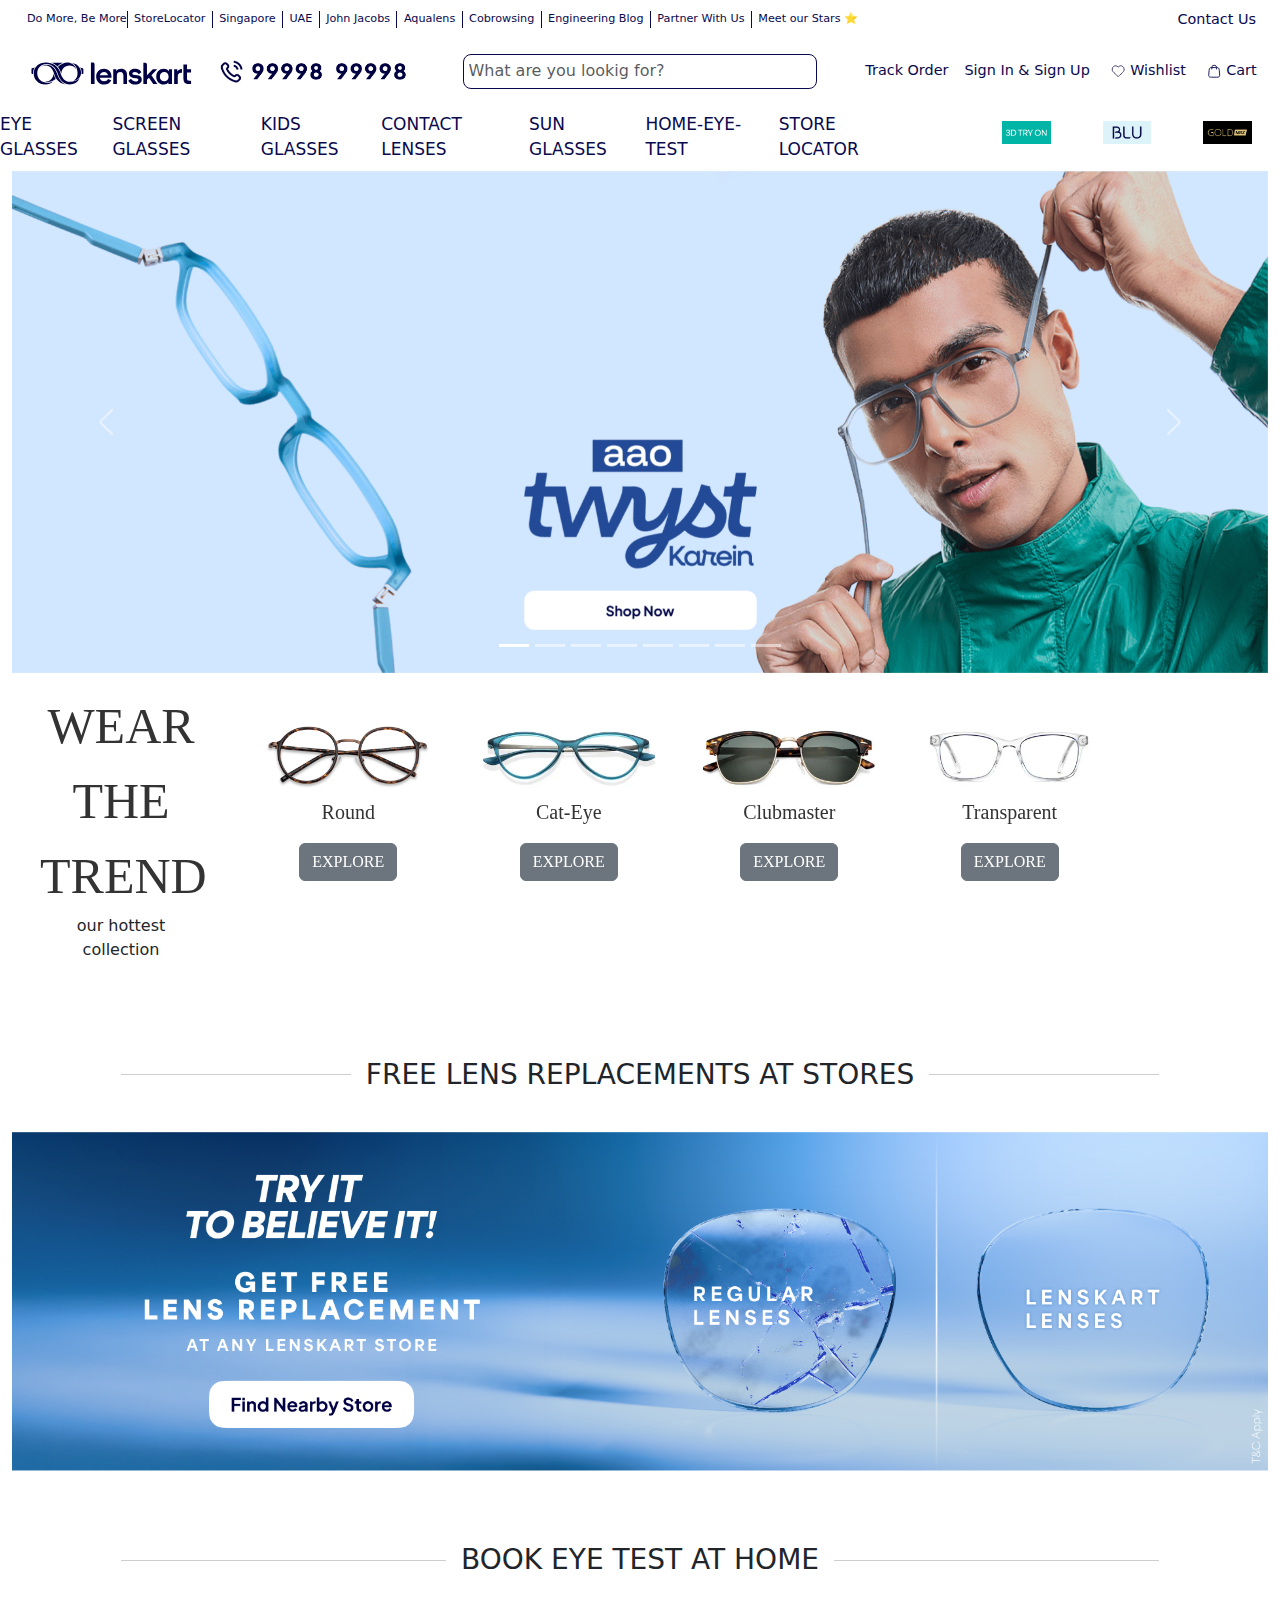
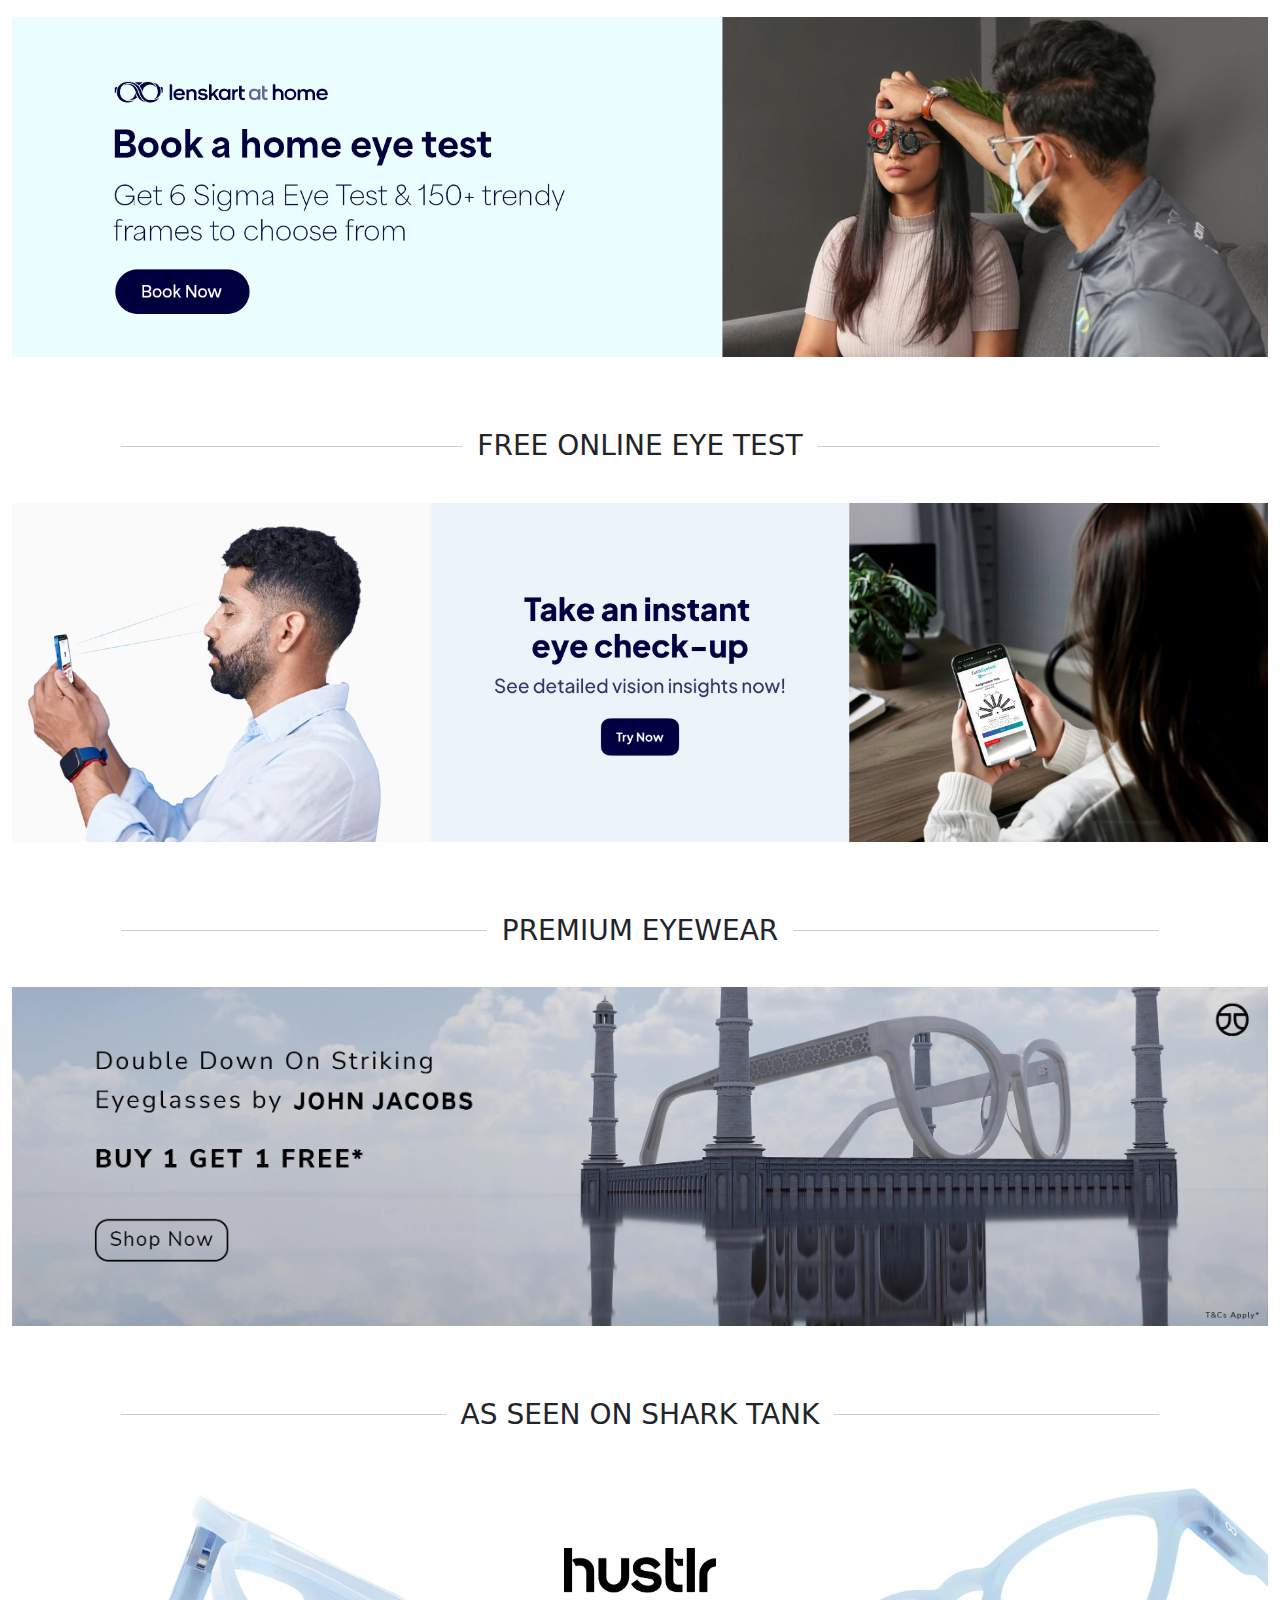
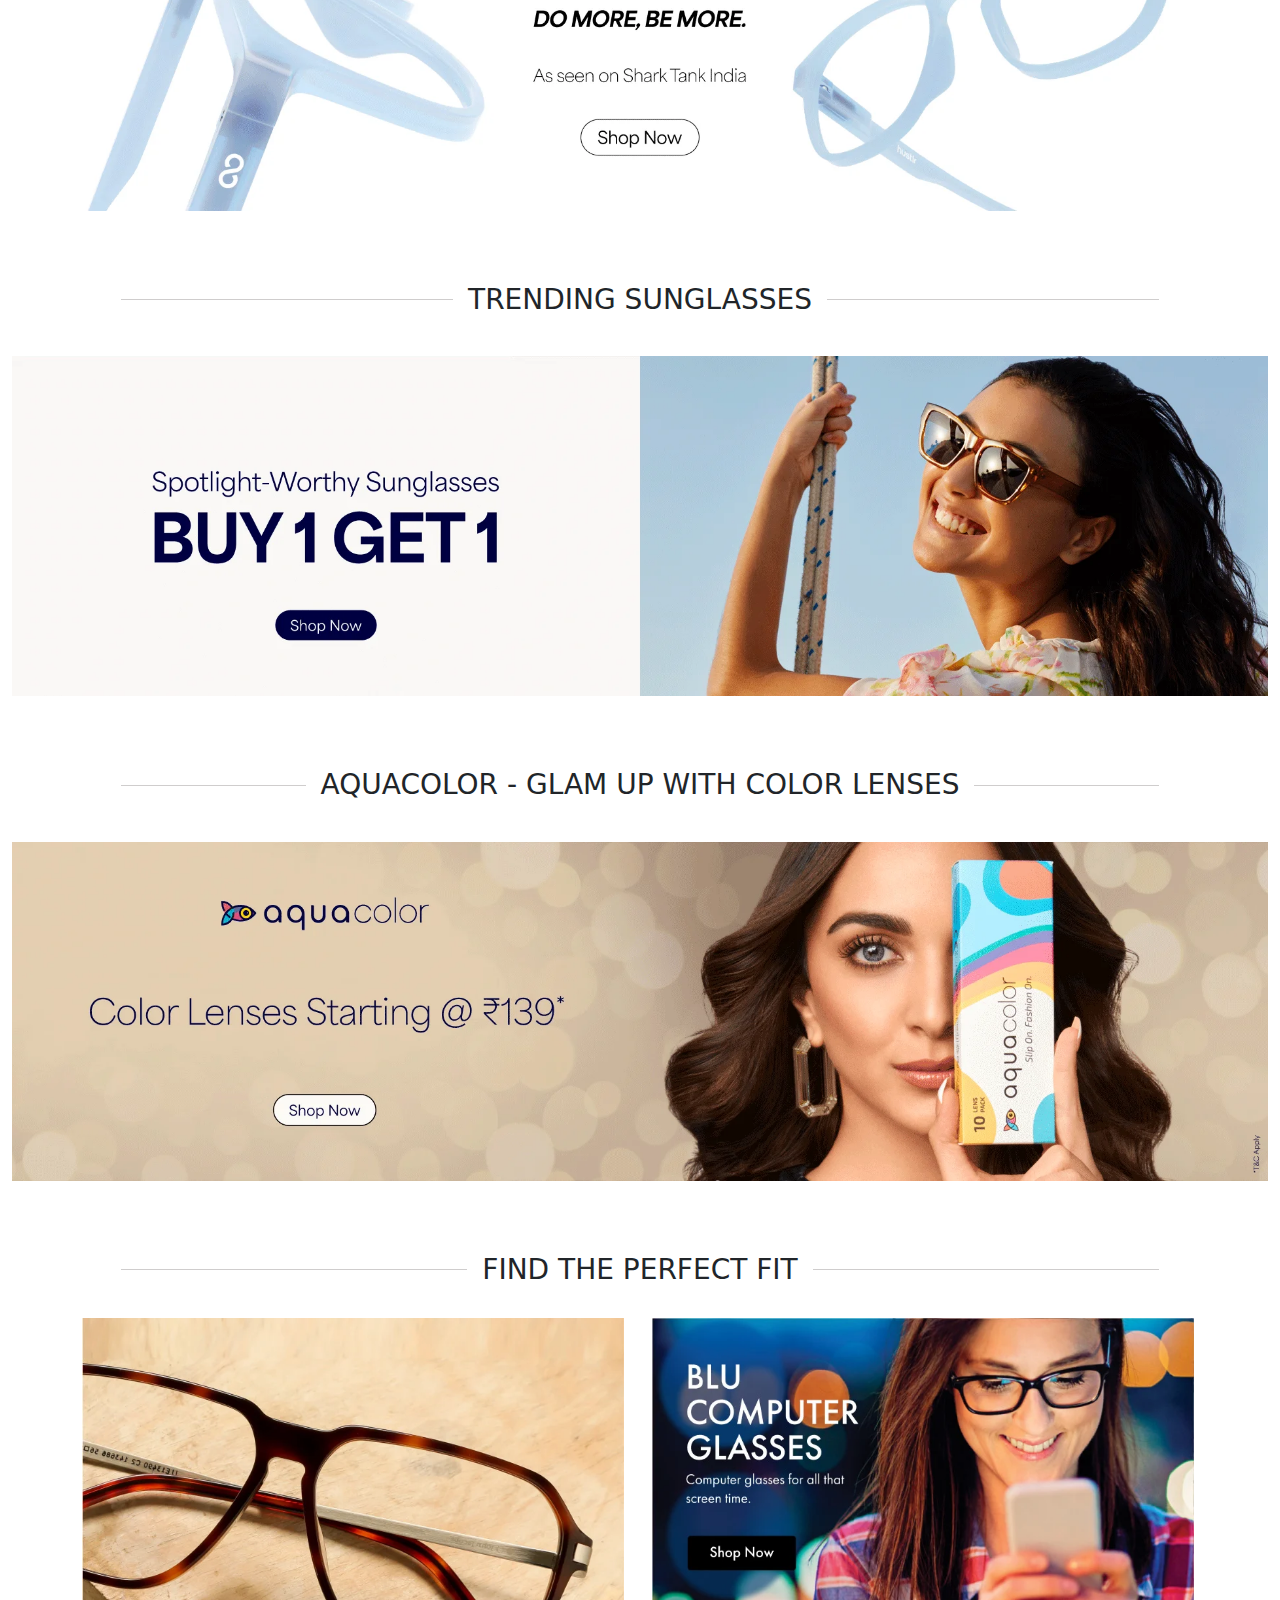
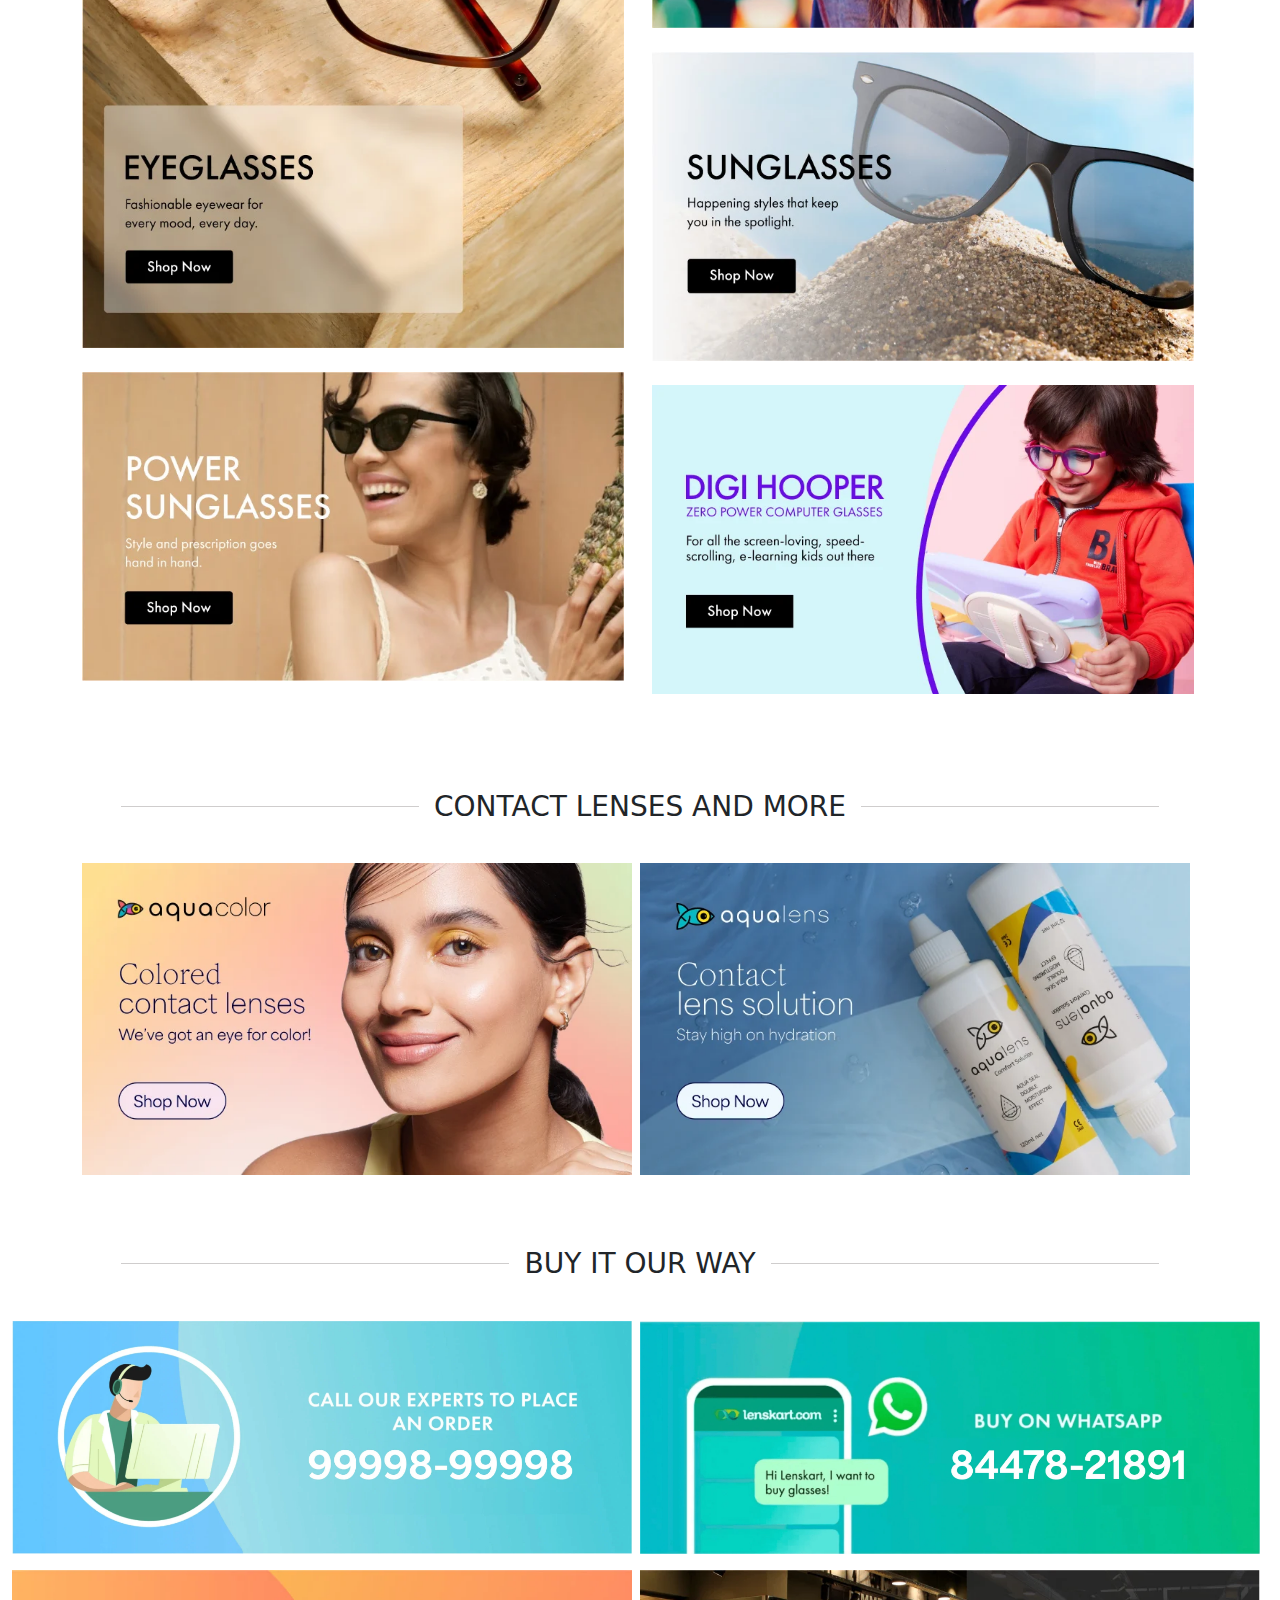
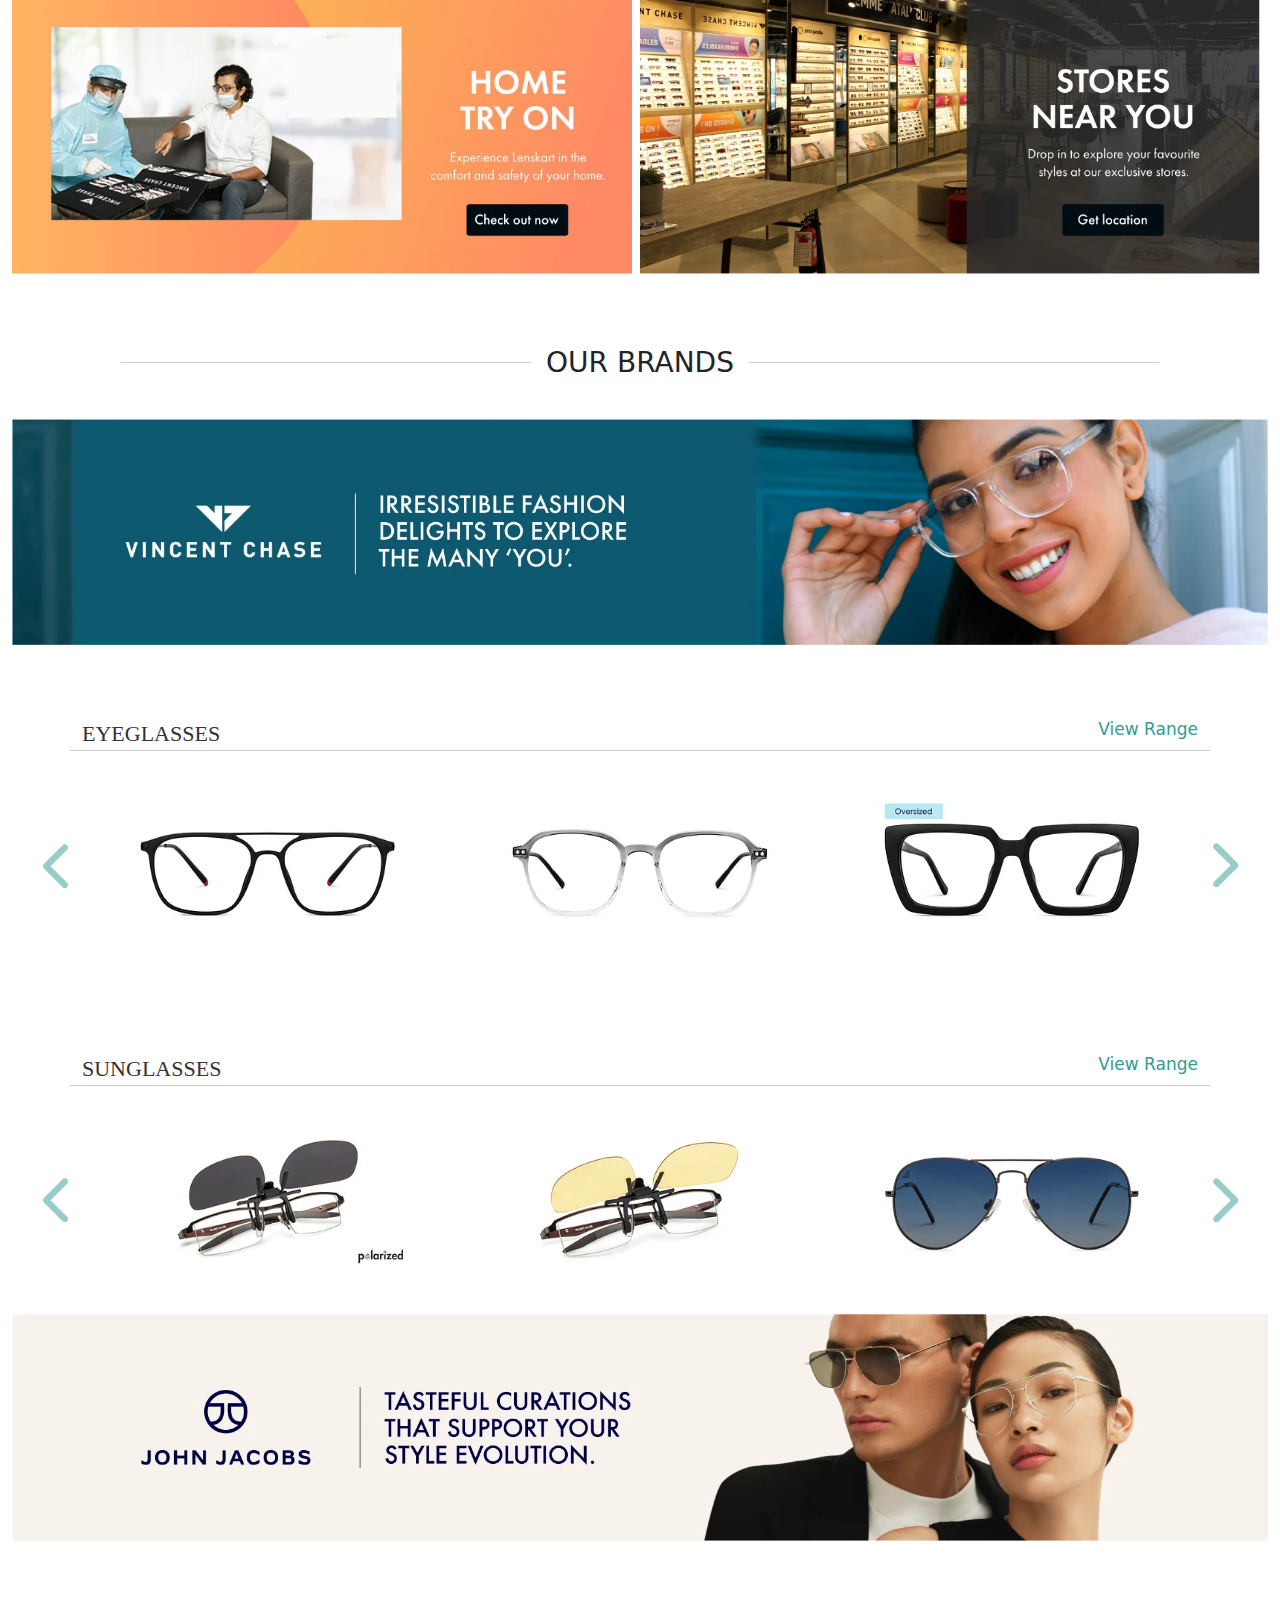
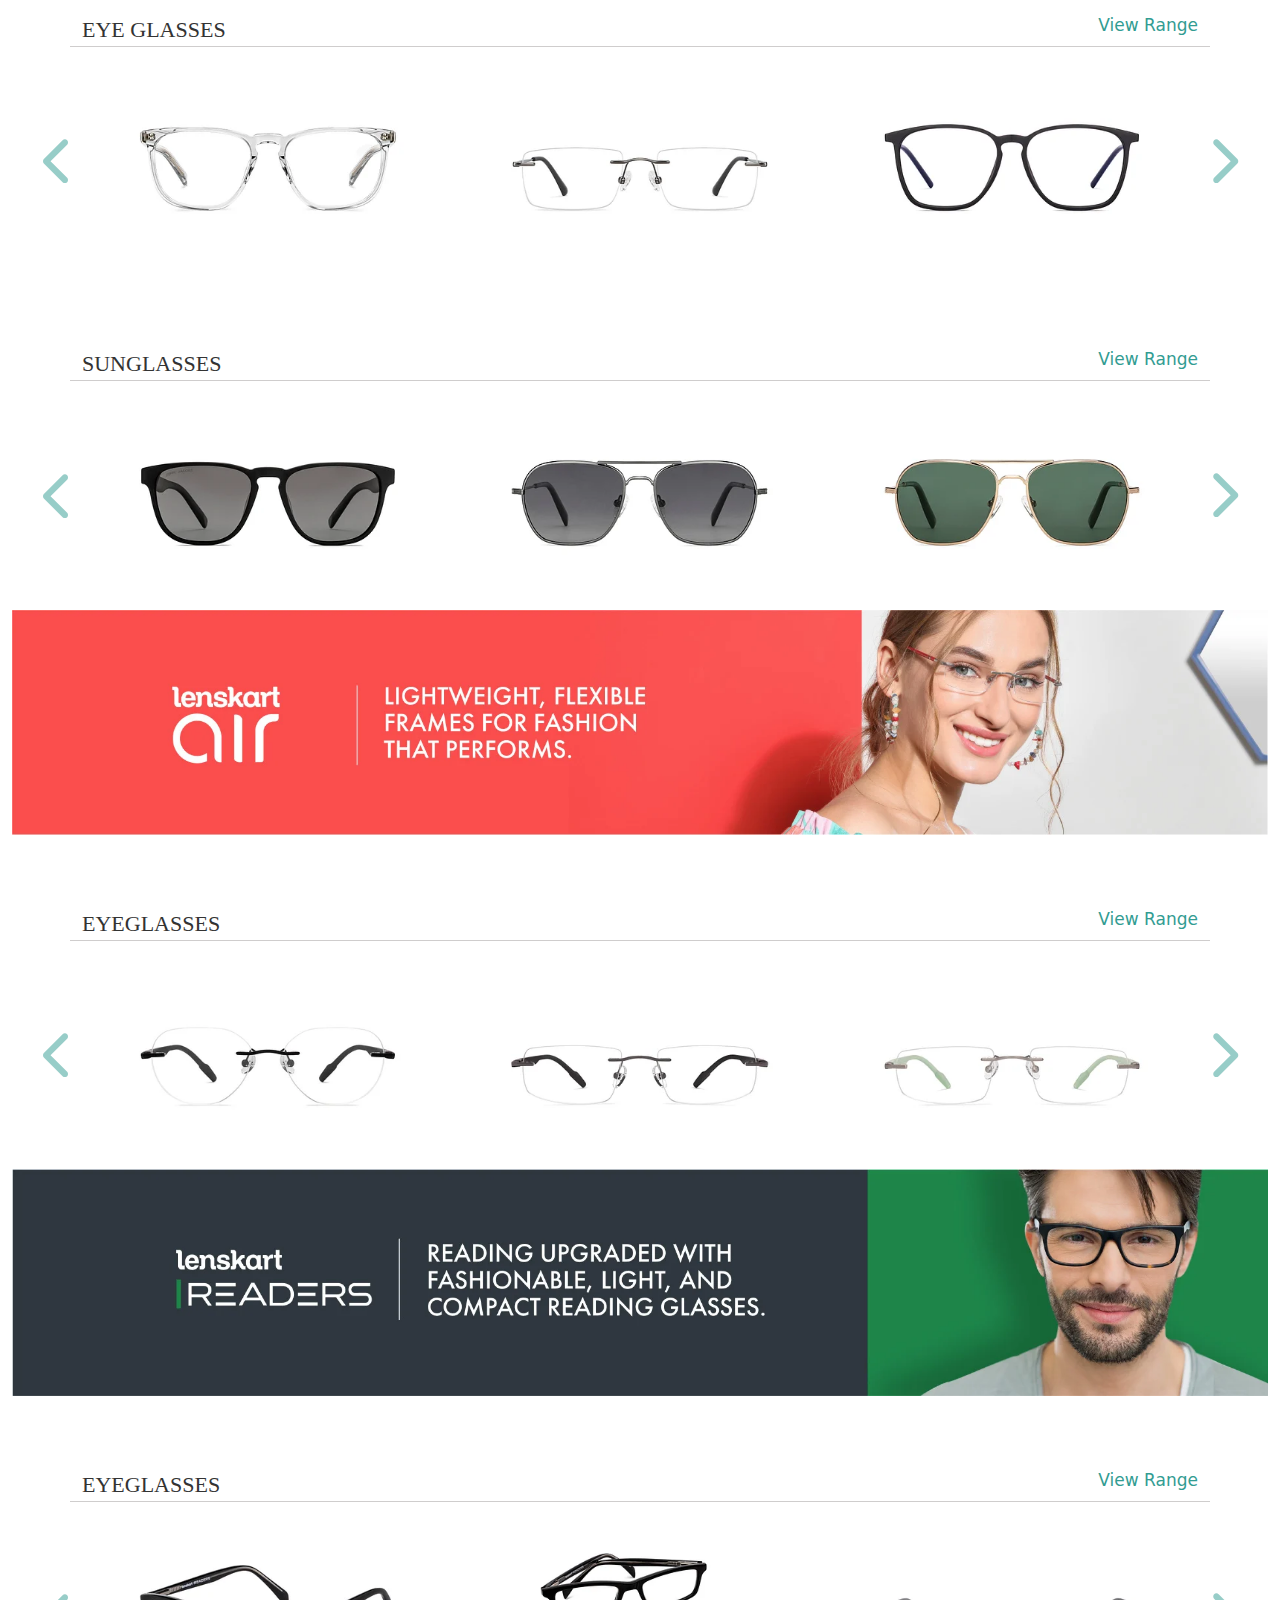
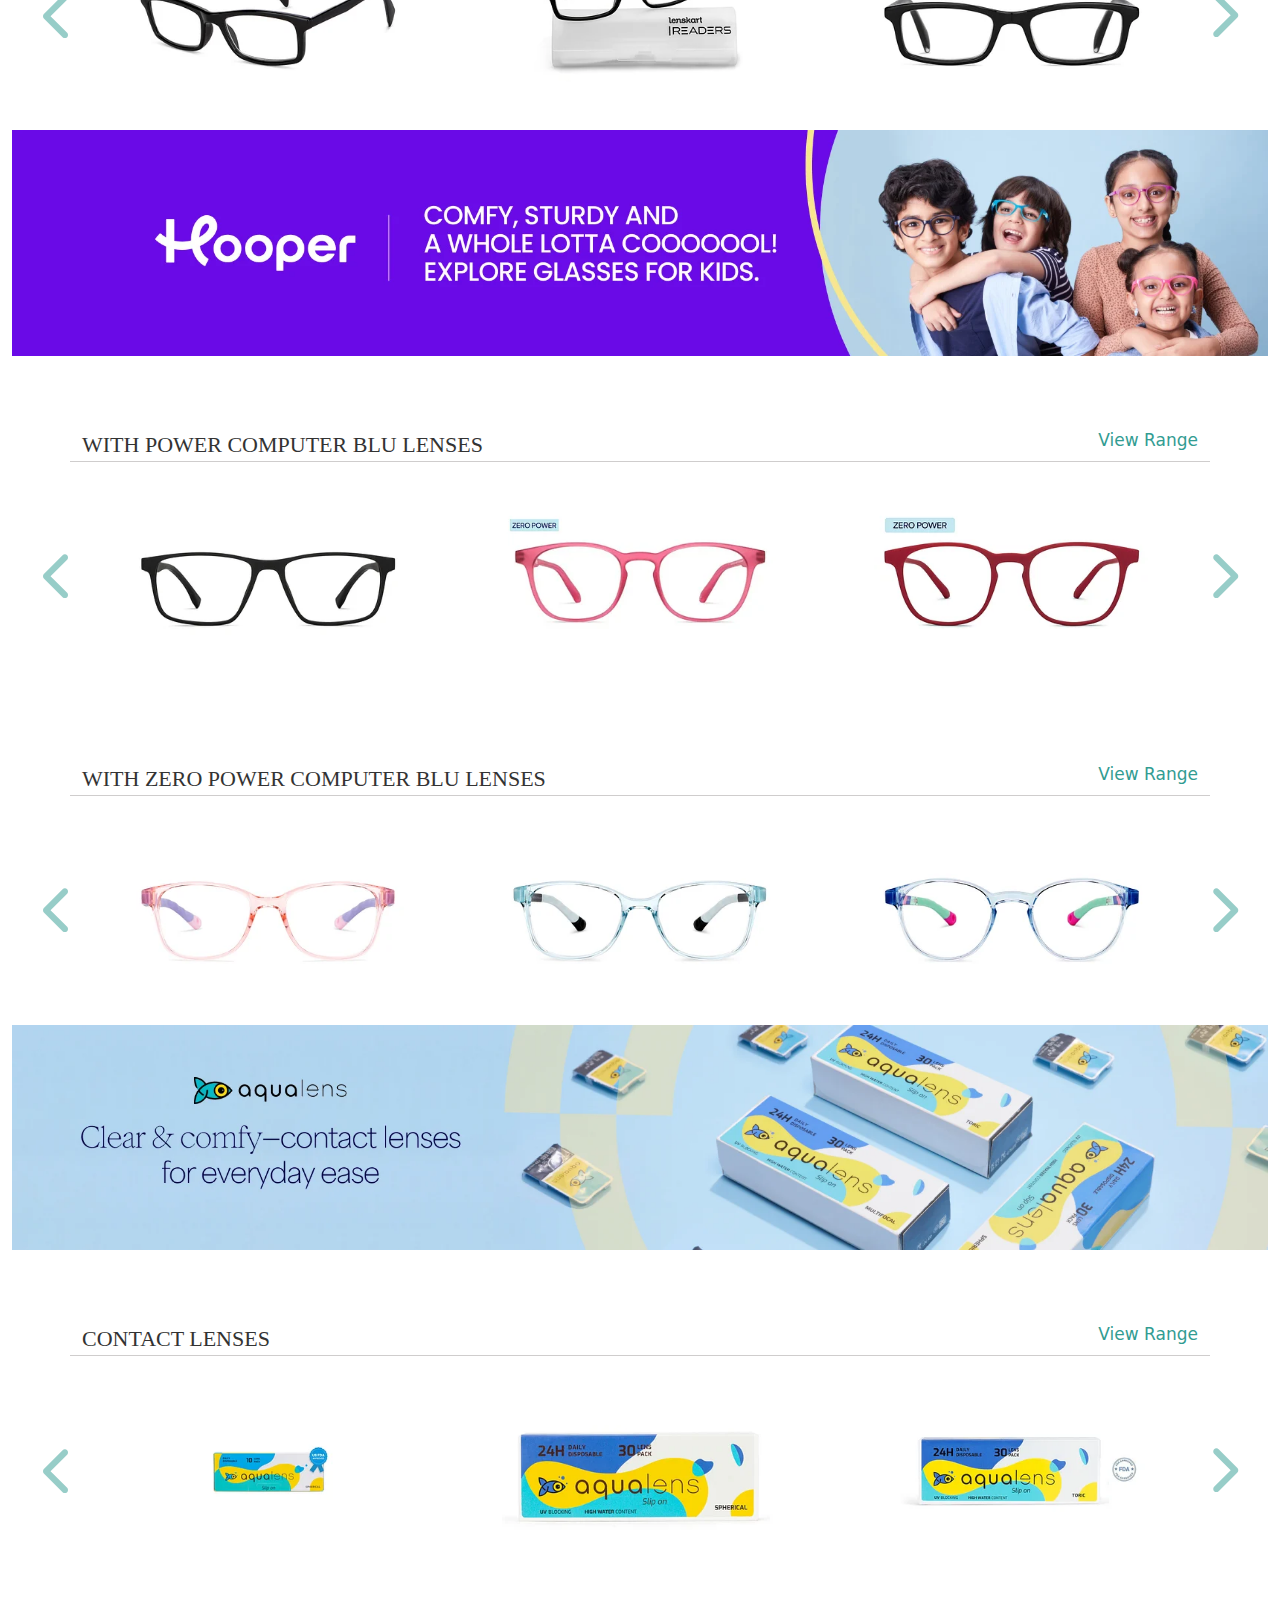
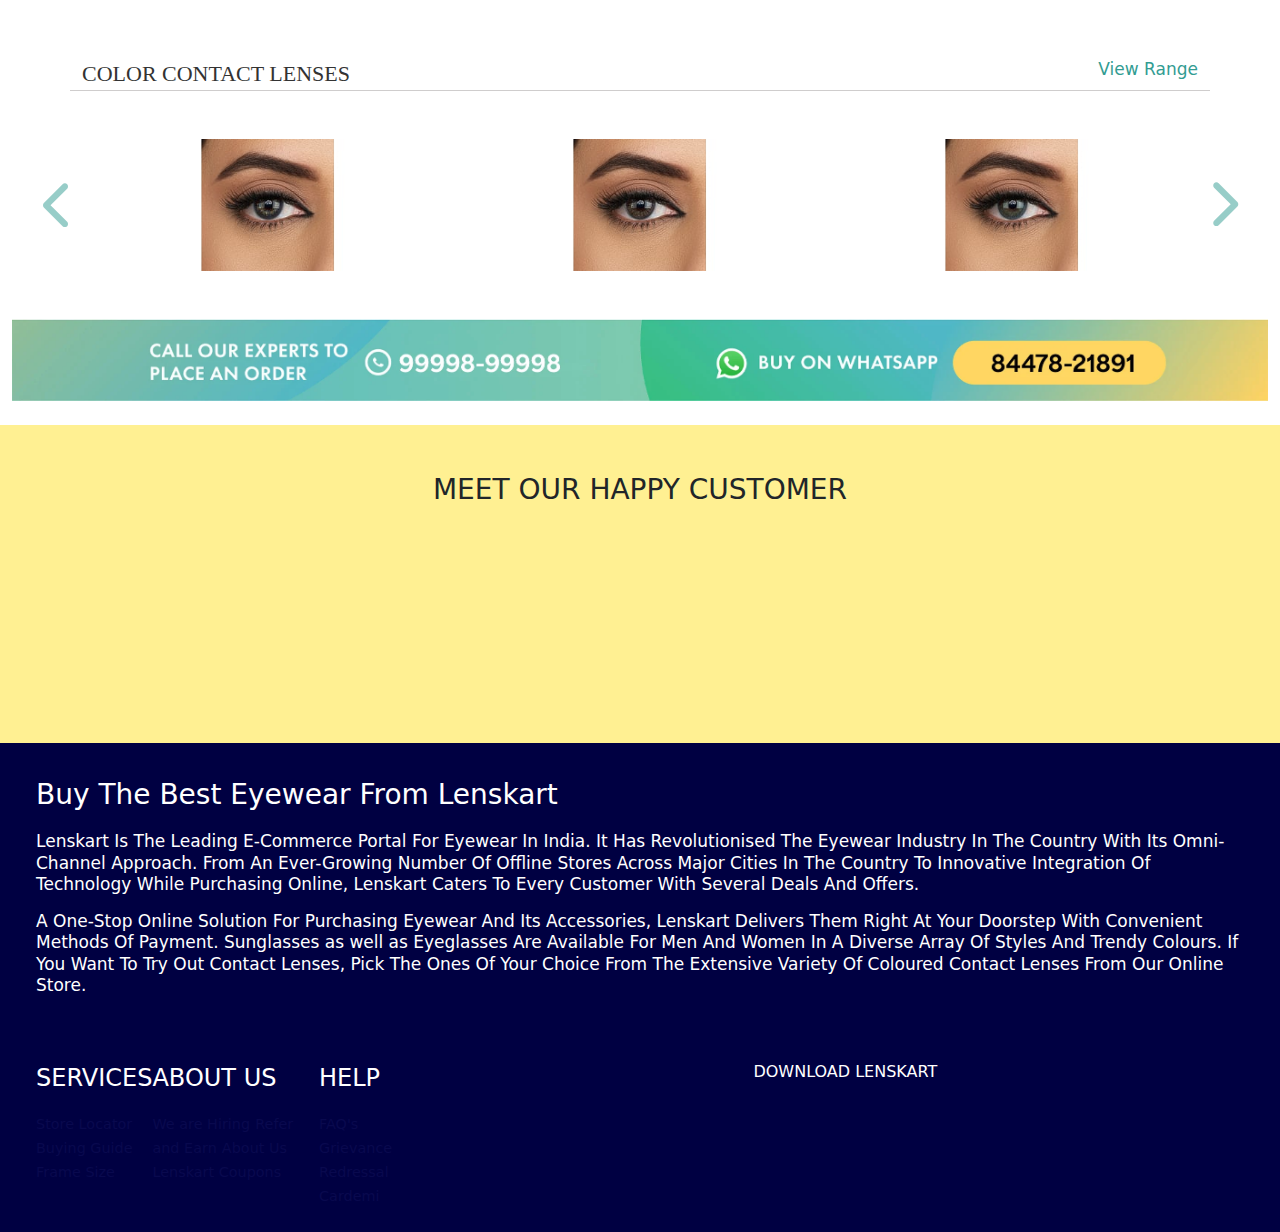
==== commit f63ed0fc: "ok" ====
--- a/index.html
+++ b/index.html
@@ -14,9 +14,8 @@
 </head>
 
 <body>
-
-
-    <div class="">
+    <!-- FIXED SECTION -->
+    <div>
         <header>
             <!-- Upper Section -->
             <div class="upper-section d-flex justify-content-between align-items-center px-4 py-2">
@@ -35,1101 +34,1385 @@
                 <a href="#" class="contact-link">Contact Us</a>
             </div>
 
-            <!-- Lower Section -->
-            <div class="lower-section d-flex justify-content-between align-items-center px-4 py-3">
-                <div class="logo-and-phone d-flex align-items-center gap-3">
-                    <div class="logo">
-                        <img src="images/main_logo (1).svg" alt="Lenskart Logo">
-                    </div>
-                    <div class="phone-number"><img src="images/toll_phone (1).webp" alt="mobile"></div>
+            <!-- lower section -->
+            <div>
+                <section>
+                    <div class="container-fluid ">
+                        <div class="d-flex row">
+                            <div class="col-lg-4 d-flex justify-content-center align-items-center">
+                                <div><img class="pt-1" src="images/main_logo (1).svg" alt="mainlogo"></div>
+                                <div><img class="img-fluid" src="images/toll_phone (1).webp" alt="phone no"></div>
+                            </div>
+                            <div class="col-lg-4 d-flex align-items-center">
+                                <div class="search-bar flex-grow-1 mx-4">
+                                    <form action="">
+                                        <input class="form-control" type="text" placeholder="What are you lookig for?">
+                                    </form>
+                                </div>
+                            </div>
+                            <div class="d-flex col-lg-4">
+                                <div class="action-links d-flex gap-3">
+                                    <a href="#">Track Order</a>
+                                    <a href="#">Sign In & Sign Up</a>
+                                    <a href="#"><i class="bi bi-heart"></i>
+                                        <svg width="1em" height="1em" viewBox="0 0 24 24" fill="none"
+                                            xmlns="http://www.w3.org/2000/svg">
+                                            <g clip-path="url(#WishListNew_svg__a)">
+                                                <path clip-rule="evenodd"
+                                                    d="M11.993 5.136c-2-2.338-5.333-2.966-7.838-.826s-2.858 5.719-.89 8.25c1.635 2.105 6.585 6.544 8.207 7.98.182.162.272.242.378.274a.504.504 0 0 0 .286 0c.106-.032.197-.112.378-.273 1.623-1.437 6.573-5.876 8.208-7.98 1.967-2.532 1.658-6.133-.89-8.251-2.549-2.118-5.84-1.512-7.839.826Z"
+                                                    stroke="#333368" stroke-width="1.5" stroke-linejoin="round">
+                                                </path>
+                                            </g>
+                                            <defs>
+                                                <clipPath id="WishListNew_svg__a">
+                                                    <path fill="#fff" d="M0 0h24v24H0z"></path>
+                                                </clipPath>
+                                            </defs>
+                                        </svg> Wishlist
+                                    </a>
+                                    <a href="#"><i class="bi bi-bag"></i><svg width="1em" height="1em"
+                                            viewBox="0 0 24 24" fill="none" xmlns="http://www.w3.org/2000/svg">
+                                            <path
+                                                d="M16 9V6a4 4 0 0 0-8 0v3m-4.408 1.352-.6 6.4c-.17 1.82-.256 2.73.046 3.432a3 3 0 0 0 1.32 1.45C5.03 22 5.944 22 7.771 22h8.458c1.828 0 2.742 0 3.413-.366a3 3 0 0 0 1.32-1.45c.302-.703.217-1.612.046-3.432l-.6-6.4c-.144-1.537-.216-2.305-.561-2.886a3 3 0 0 0-1.292-1.176C17.945 6 17.173 6 15.629 6H8.371c-1.543 0-2.315 0-2.925.29a3 3 0 0 0-1.292 1.176c-.346.581-.418 1.35-.562 2.886Z"
+                                                stroke="currentColor" stroke-width="1.5" stroke-linejoin="round"></path>
+                                        </svg> Cart</a>
+                                </div>
+                            </div>
+                        </div>
+                    </div>
+                </section>
+            </div>
+            <!-- HOVER NAVBAR -->
+            <div>
+                <section>
+                    <div class="d-flex bg-thirdnav row py-2">
+                        <div class="d-flex justify-content-evenly col-lg-9 pe-5">
+                            <div class="hover-text align-content-center ">
+                                <!-- text-hover -->
+                                <a class="text-decoration-none colr2" href=" #">EYE GLASSES</a>
+                                <!-- dropdown container div -->
+                                <div class="hover-container">Lorem ipsum dolor sit, amet consectetur
+                                    adipisicing elit.
+                                    Non sed
+                                    aperiam veritatis eveniet blanditiis temporibus sit corrupti qui
+                                    mollitia? At
+                                    expedita enim
+                                    iure beatae sint laudantium odit ut ab odio dolores asperiores qui
+                                    doloribus tempora
+                                    dolorum
+                                    veniam doloremque iusto magnam pariatur unde nam dolor autem excepturi,
+                                    quod omnis!
+                                    Sequi
+                                    neque unde repellat deserunt. Quas perferendis molestiae veritatis ad
+                                    iusto eveniet
+                                    iste
+                                    quam asperiores, voluptas neque molestias quod libero assumenda ipsam
+                                    sit error
+                                    nisi, rem
+                                    culpa saepe hic. Perspiciatis distinctio, molestiae saepe doloribus
+                                    architecto
+                                    impedit id?
+                                    Molestiae, illo? Sequi veritatis praesentium, vitae consectetur labore
+                                    voluptatem
+                                    eum ea
+                                    mollitia, eaque distinctio placeat.</div>
+                            </div>
+                            <div class="hover-text align-content-center">
+                                <!-- text-hover -->
+                                <a class="text-decoration-none colr2" href="#">SCREEN GLASSES </a>
+                                <DIV class="hover-container">
+                                    Lorem ipsum
+                                    dolor sit amet consectetur
+                                    adipisicing elit. Sint ea,
+                                    esse nemo mollitia quae ullam, rerum saepe explicabo eveniet eligendi
+                                    natus a
+                                    assumenda
+                                    repellat harum laudantium dignissimos voluptatem amet et. Facilis atque,
+                                    necessitatibus
+                                    magnam sed aperiam aut nam et aspernatur omnis officia libero at,
+                                    accusantium
+                                    provident
+                                    soluta quos autem commodi maxime sint. Nemo, vel saepe. Perferendis
+                                    aliquid
+                                    accusantium
+                                    nulla dolore enim velit, adipisci quo voluptates cum consequatur iste
+                                    fuga quis
+                                    laudantium
+                                    eum architecto. Magnam repellat facere illo? Adipisci fugiat recusandae,
+                                    maiores
+                                    nulla
+                                    tenetur, illum vitae quam corrupti sit possimus quae. Quis commodi
+                                    deserunt
+                                    reprehenderit
+                                    est explicabo animi vel! At, recusandae.</DIV>
+
+
+                            </div>
+                            <div class="hover-text align-content-center">
+                                <!-- text-hover -->
+                                <a class="text-decoration-none colr2" href="#">KIDS GLASSES</a>
+                                <div class="hover-container">Lorem ipsum dolor sit amet consectetur
+                                    adipisicing elit.
+                                    Sint ea,
+                                    esse nemo mollitia quae ullam, rerum saepe explicabo eveniet eligendi
+                                    natus a
+                                    assumenda
+                                    repellat harum laudantium dignissimos voluptatem amet et. Facilis atque,
+                                    necessitatibus
+                                    magnam sed aperiam aut nam et aspernatur omnis officia libero at,
+                                    accusantium
+                                    provident
+                                    soluta quos autem commodi maxime sint. Nemo, vel saepe. Perferendis
+                                    aliquid
+                                    accusantium
+                                    nulla dolore enim velit, adipisci quo voluptates cum consequatur iste
+                                    fuga quis
+                                    laudantium
+                                    eum architecto. Magnam repellat facere illo? Adipisci fugiat recusandae,
+                                    maiores
+                                    nulla
+                                    tenetur, illum vitae quam corrupti sit possimus quae. Quis commodi
+                                    deserunt
+                                    reprehenderit
+                                    est explicabo animi vel! At, recusandae.</div>
+                            </div>
+                            <div class="hover-text align-content-center">
+                                <!-- text-hover -->
+                                <a class="text-decoration-none colr2" href="#">CONTACT LENSES</a>
+                                <div class="hover-container">Lorem ipsum dolor sit amet consectetur
+                                    adipisicing elit.
+                                    Sint ea,
+                                    esse nemo mollitia quae ullam, rerum saepe explicabo eveniet eligendi
+                                    natus a
+                                    assumenda
+                                    repellat harum laudantium dignissimos voluptatem amet et. Facilis atque,
+                                    necessitatibus
+                                    magnam sed aperiam aut nam et aspernatur omnis officia libero at,
+                                    accusantium
+                                    provident
+                                    soluta quos autem commodi maxime sint. Nemo, vel saepe. Perferendis
+                                    aliquid
+                                    accusantium
+                                    nulla dolore enim velit, adipisci quo voluptates cum consequatur iste
+                                    fuga quis
+                                    laudantium
+                                    eum architecto. Magnam repellat facere illo? Adipisci fugiat recusandae,
+                                    maiores
+                                    nulla
+                                    tenetur, illum vitae quam corrupti sit possimus quae. Quis commodi
+                                    deserunt
+                                    reprehenderit
+                                    est explicabo animi vel! At, recusandae.</div>
+                            </div>
+                            <div class="hover-text align-content-center">
+                                <!-- text-hover -->
+                                <a class="text-decoration-none colr2" href="#">SUN GLASSES</a>
+                                <div class="hover-container">Lorem ipsum dolor sit amet consectetur
+                                    adipisicing elit.
+                                    Sint ea,
+                                    esse nemo mollitia quae ullam, rerum saepe explicabo eveniet eligendi
+                                    natus a
+                                    assumenda
+                                    repellat harum laudantium dignissimos voluptatem amet et. Facilis atque,
+                                    necessitatibus
+                                    magnam sed aperiam aut nam et aspernatur omnis officia libero at,
+                                    accusantium
+                                    provident
+                                    soluta quos autem commodi maxime sint. Nemo, vel saepe. Perferendis
+                                    aliquid
+                                    accusantium
+                                    nulla dolore enim velit, adipisci quo voluptates cum consequatur iste
+                                    fuga quis
+                                    laudantium
+                                    eum architecto. Magnam repellat facere illo? Adipisci fugiat recusandae,
+                                    maiores
+                                    nulla
+                                    tenetur, illum vitae quam corrupti sit possimus quae. Quis commodi
+                                    deserunt
+                                    reprehenderit
+                                    est explicabo animi vel! At, recusandae.</div>
+                            </div>
+                            <div class="hover-text align-content-center ">
+                                <!-- text-hover -->
+                                <a class="text-decoration-none colr2" href="#">HOME-EYE-TEST</a>
+                                <div class="hover-container">Lorem ipsum dolor sit amet consectetur
+                                    adipisicing elit.
+                                    Sint ea,
+                                    esse nemo mollitia quae ullam, rerum saepe explicabo eveniet eligendi
+                                    natus a
+                                    assumenda
+                                    repellat harum laudantium dignissimos voluptatem amet et. Facilis atque,
+                                    necessitatibus
+                                    magnam sed aperiam aut nam et aspernatur omnis officia libero at,
+                                    accusantium
+                                    provident
+                                    soluta quos autem commodi maxime sint. Nemo, vel saepe. Perferendis
+                                    aliquid
+                                    accusantium
+                                    nulla dolore enim velit, adipisci quo voluptates cum consequatur iste
+                                    fuga quis
+                                    laudantium
+                                    eum architecto. Magnam repellat facere illo? Adipisci fugiat recusandae,
+                                    maiores
+                                    nulla
+                                    tenetur, illum vitae quam corrupti sit possimus quae. Quis commodi
+                                    deserunt
+                                    reprehenderit
+                                    est explicabo animi vel! At, recusandae.</div>
+                            </div>
+                            <div class="hover-text align-content-center ">
+                                <!-- text-hover -->
+                                <a class="text-decoration-none colr2" href=" #">STORE LOCATOR</a>
+                                <div class="hover-container">Lorem ipsum dolor sit amet consectetur
+                                    adipisicing elit.
+                                    Sint ea,
+                                    esse nemo mollitia quae ullam, rerum saepe explicabo eveniet eligendi
+                                    natus a
+                                    assumenda
+                                    repellat harum laudantium dignissimos voluptatem amet et. Facilis atque,
+                                    necessitatibus
+                                    magnam sed aperiam aut nam et aspernatur omnis officia libero at,
+                                    accusantium
+                                    provident
+                                    soluta quos autem commodi maxime sint. Nemo, vel saepe. Perferendis
+                                    aliquid
+                                    accusantium
+                                    nulla dolore enim velit, adipisci quo voluptates cum consequatur iste
+                                    fuga quis
+                                    laudantium
+                                    eum architecto. Magnam repellat facere illo? Adipisci fugiat recusandae,
+                                    maiores
+                                    nulla
+                                    tenetur, illum vitae quam corrupti sit possimus quae. Quis commodi
+                                    deserunt
+                                    reprehenderit
+                                    est explicabo animi vel! At, recusandae.</div>
+                            </div>
+                        </div>
+                        <div class="d-flex col-lg-3 justify-content-evenly">
+                            <!-- <div class="row"> -->
+                            <div class="col-4 py-2 pe-1">
+                                <a href="#">
+                                    <img class="img-fluid px-4 me-1" src="images/3D TRY ON.webp" alt="3D try On"></a>
+                            </div>
+                            <div class="col-4 py-2 pe-1">
+                                <a href="#">
+                                    <img class="img-fluid px-4 me-1" src="images/BLU.webp" alt="BLU "></a>
+                            </div>
+                            <div class="col-4 py-2 pe-1">
+                                <a href="#">
+                                    <img class="img-fluid px-4 me-1" src="images/GOLD MAX.webp" alt="GOLD MAX"></a>
+                            </div>
+                        </div>
+                    </div>
+                </section>
+            </div>
+        </header>
+    </div>
+    <!-- FIXED SECTION CLOSED -->
+
+    <DIV>
+        <!-- CAROUSEL FIRST STARTS -->
+        <div>
+            <div class="container-fluid ">
+                <div class="carousel slide" id="demo" data-bs-ride="carousel">
+                    <div class="carousel-indicators">
+                        <button class="active" type="button" data-bs-slide-to="0" data-bs-target="#demo"></button>
+                        <button type="button" data-bs-slide-to="1" data-bs-target="#demo"></button>
+                        <button type="button" data-bs-slide-to="2" data-bs-target="#demo"></button>
+                        <button type="button" data-bs-slide-to="3" data-bs-target="#demo"></button>
+                        <button type="button" data-bs-slide-to="4" data-bs-target="#demo"></button>
+                        <button type="button" data-bs-slide-to="5" data-bs-target="#demo"></button>
+                        <button type="button" data-bs-slide-to="6" data-bs-target="#demo"></button>
+                        <button type="button" data-bs-slide-to="7" data-bs-target="#demo"></button>
+                    </div>
+                    <div class="carousel-inner">
+                        <div class="carousel-item active"><img class="d-block w-100" src="images/slideshow1.webp"
+                                alt="img1">
+                        </div>
+                        <div class="carousel-item"><a href="#"><img class="d-block w-100" src="images/slideshow2.webp"
+                                    alt="img2"></a></div>
+                        <div class="carousel-item"><a href="#"><img class="d-block w-100" src="images/slideshow3.webp"
+                                    alt="img3"></a></div>
+                        <div class="carousel-item"><a href="#"><img class="d-block w-100" src="images/slideshow4.webp"
+                                    alt="img4"></a></div>
+                        <div class="carousel-item"><a href="#"><img class="d-block w-100" src="images/slideshow5.webp"
+                                    alt="img5"></a></div>
+                        <div class="carousel-item"><a href="#"><img class="d-block w-100" src="images/slideshow6.webp"
+                                    alt="img6"></a></div>
+                        <div class="carousel-item"><a href="#"><img class="d-block w-100" src="images/slideshow7.webp"
+                                    alt="img7"></a></div>
+                    </div>
+                    <button class="carousel-control-prev" type="button" data-bs-target="#demo" data-bs-slide="prev">
+                        <span class="carousel-control-prev-icon"></span>
+                    </button>
+                    <button class="carousel-control-next" type="button" data-bs-target="#demo" data-bs-slide="next">
+                        <span class="carousel-control-next-icon"></span>
+                    </button>
                 </div>
-                <div class="search-bar flex-grow-1 mx-4">
-                    <input type="text" class="form-control" placeholder="What are you looking for?">
+            </div>
+        </div>
+        <!-- CAROUSEL FIRST COLSED -->
+
+        <div class="m-3 container row">
+            <div class="col-lg-2">
+                <div class="text-center colr">WEAR</div>
+                <div class="text-center colr">THE</div>
+                <div class="text-center colr">TREND</div>
+                <div class="text-center colr2">our hottest collection</div>
+            </div>
+            <div class="col-lg-10 container">
+
+                <div id="demo2" class="carousel slide carousel-fade" data-bs-ride="carousel">
+                    <div class="carousel-inner">
+                        <div class="carousel-item active">
+                            <div class="container d-flex">
+                                <div class="col-lg-3 p-4 d-grid ">
+                                    <a class="text-decoration-none text-center txt" href="#">
+                                        <img src="images/round.webp" class="rounded img-fluid" alt="round">
+                                        <div>Round</div>
+                                        <div class="btn btn-secondary btn-block mt-3">EXPLORE</div>
+                                    </a>
+                                </div>
+                                <div class="col-lg-3 p-4 d-grid ">
+                                    <a class="text-decoration-none text-center txt" href="#">
+                                        <img src="images/cateye.webp" class="rounded  img-fluid" alt="cateye">
+                                        <div>Cat-Eye</div>
+                                        <div class="btn btn-secondary btn-block mt-3">EXPLORE</div>
+                                    </a>
+                                </div>
+                                <div class="col-lg-3 p-4 d-grid  ">
+                                    <a class="text-decoration-none text-center txt" href="#">
+                                        <img src="images/clubmaster.webp" class="rounded img-fluid" alt="clubmaster">
+                                        <div>Clubmaster</div>
+                                        <div class="btn btn-secondary btn-block mt-3">EXPLORE</div>
+                                    </a>
+                                </div>
+                                <div class="col-lg-3 p-4 d-grid ">
+                                    <a class="text-decoration-none text-center txt" href="#">
+                                        <img src="images/transparent.webp" class="rounded img-fluid" alt="transparent">
+                                        <div>Transparent</div>
+                                        <div class="btn btn-secondary btn-block mt-3">EXPLORE</div>
+                                    </a>
+                                </div>
+                            </div>
+                        </div>
+                        <div class="carousel-item ">
+                            <div class="container d-flex ">
+                                <div class="col-lg-3 p-4 d-grid ">
+                                    <a class="text-decoration-none text-center txt" href="#">
+                                        <img src="images/blend.webp" class="rounded img-fluid" alt="blend">
+                                        <div>Blend</div>
+                                        <div class="btn btn-secondary btn-block mt-3">EXPLORE</div>
+                                    </a>
+                                </div>
+                                <div class="col-lg-3 p-4 d-grid ">
+                                    <a class="text-decoration-none text-center txt" href="#">
+                                        <img src="images/clipon.webp" class="rounded img-fluid" alt="air clip on">
+                                        <div>Air Clip On</div>
+                                        <div class="btn btn-secondary btn-block mt-3">EXPLORE</div>
+                                    </a>
+                                </div>
+                                <div class="col-lg-3 p-4 d-grid ">
+                                    <a class="text-decoration-none text-center txt" href="#">
+                                        <img src="images/airflex.webp" class="rounded img-fluid" alt="airflex">
+                                        <div>Air Flex</div>
+                                        <div class="btn btn-secondary btn-block mt-3">EXPLORE</div>
+                                    </a>
+                                </div>
+                                <div class="col-lg-3 p-4  d-grid ">
+                                    <a class="text-decoration-none text-center txt" href="#">
+                                        <img src="images/aviator.webp" class="rounded img-fluid" alt="aviator">
+                                        <div>Retro Aviator</div>
+                                        <div class="btn btn-secondary btn-block mt-3">EXPLORE</div>
+                                    </a>
+                                </div>
+                            </div>
+                        </div>
+                    </div>
+                    <button class="leftarrow2 carousel-control-prev" type=" button" data-bs-target="#demo2"
+                        data-bs-slide="prev">
+                        <span class="carousel-control-prev-icon"></span>
+                    </button>
+                    <button class="rightarrow2 carousel-control-next " type="button" data-bs-target="#demo2"
+                        data-bs-slide="next">
+                        <span class="carousel-control-next-icon"></span>
+                    </button>
                 </div>
-                <div class="action-links d-flex gap-3">
-                    <a href="#">Track Order</a>
-                    <a href="#">Sign In & Sign Up</a>
-                    <a href="#"><i class="bi bi-heart"></i><svg width="1em" height="1em" viewBox="0 0 24 24" fill="none"
-                            xmlns="http://www.w3.org/2000/svg">
-                            <g clip-path="url(#WishListNew_svg__a)">
-                                <path clip-rule="evenodd"
-                                    d="M11.993 5.136c-2-2.338-5.333-2.966-7.838-.826s-2.858 5.719-.89 8.25c1.635 2.105 6.585 6.544 8.207 7.98.182.162.272.242.378.274a.504.504 0 0 0 .286 0c.106-.032.197-.112.378-.273 1.623-1.437 6.573-5.876 8.208-7.98 1.967-2.532 1.658-6.133-.89-8.251-2.549-2.118-5.84-1.512-7.839.826Z"
-                                    stroke="#333368" stroke-width="1.5" stroke-linejoin="round"></path>
-                            </g>
-                            <defs>
-                                <clipPath id="WishListNew_svg__a">
-                                    <path fill="#fff" d="M0 0h24v24H0z"></path>
-                                </clipPath>
-                            </defs>
-                        </svg> Wishlist</a>
-                    <a href="#"><i class="bi bi-bag"></i><svg width="1em" height="1em" viewBox="0 0 24 24" fill="none"
-                            xmlns="http://www.w3.org/2000/svg">
-                            <path
-                                d="M16 9V6a4 4 0 0 0-8 0v3m-4.408 1.352-.6 6.4c-.17 1.82-.256 2.73.046 3.432a3 3 0 0 0 1.32 1.45C5.03 22 5.944 22 7.771 22h8.458c1.828 0 2.742 0 3.413-.366a3 3 0 0 0 1.32-1.45c.302-.703.217-1.612.046-3.432l-.6-6.4c-.144-1.537-.216-2.305-.561-2.886a3 3 0 0 0-1.292-1.176C17.945 6 17.173 6 15.629 6H8.371c-1.543 0-2.315 0-2.925.29a3 3 0 0 0-1.292 1.176c-.346.581-.418 1.35-.562 2.886Z"
-                                stroke="currentColor" stroke-width="1.5" stroke-linejoin="round"></path>
-                        </svg> Cart</a>
+
+
+            </div>
+        </div>
+
+        <div class="my-4  container-fluid">
+            <!-- DESKTOP FREE -->
+            <div class="container ">
+                <div class="text-center p-4 ftfam  h4">
+                    <h3 class="dsply mt-5"> FREE LENS REPLACEMENTS AT STORES</h3>
                 </div>
             </div>
-        </header>
-
-        <section>
-            <nav class="navbar navbar-expand-lg bg-light navbar-light py-3">
-                <div class="container-fluid">
-
-                    <ul class="navbar-nav ">
-
-                        <li class="nav-item dropdown pe-3 " style="color: #000042;">EYE GLASSES
-                        </li>
-                        <li class="nav-item dropdown pe-3 " style="color: #000042;">SCREEN GLASSES</li>
-                        <li class="nav-item dropdown pe-3 " style="color: #000042;">KIDS GLASSES</li>
-                        <li class="nav-item dropdown pe-3 " style="color: #000042;">CONTACT LENSES</li>
-                        <li class="nav-item dropdown pe-3 " style="color: #000042;">SUNGLASSES</li>
-                        <li class="nav-item dropdown pe-3 " style="color: #000042;">HOME-EYE-TEST</li>
-                        <li class="nav-item dropdown pe-3 " style="color: #000042;">STORE LOCATOR</li>
-                    </ul>
+            <div>
+                <a href="#"><img class=" img-fluid" src="images/desktop-free.webp" alt="desktrop free"></a>
+            </div>
+            <!-- Book Eye Test at Home -->
+            <div class="container ">
+                <div class="text-center p-4 ftfam  h4">
+                    <h3 class="dsply mt-5"> BOOK EYE TEST AT HOME</h3>
                 </div>
-            </nav>
-        </section>
-    </div>
-    <div class="container-fluid ">
-        <div class="carousel slide" id="demo" data-bs-ride="carousel">
-            <div class="carousel-indicators">
-                <button class="active" type="button" data-bs-slide-to="0" data-bs-target="#demo"></button>
-                <button type="button" data-bs-slide-to="1" data-bs-target="#demo"></button>
-                <button type="button" data-bs-slide-to="2" data-bs-target="#demo"></button>
-                <button type="button" data-bs-slide-to="3" data-bs-target="#demo"></button>
-                <button type="button" data-bs-slide-to="4" data-bs-target="#demo"></button>
-                <button type="button" data-bs-slide-to="5" data-bs-target="#demo"></button>
-                <button type="button" data-bs-slide-to="6" data-bs-target="#demo"></button>
-                <button type="button" data-bs-slide-to="7" data-bs-target="#demo"></button>
-            </div>
-            <div class="carousel-inner">
-                <div class="carousel-item active"><img class="d-block w-100" src="images/slideshow1.webp" alt="img1">
+            </div>
+            <div>
+                <a href="#"><img class=" img-fluid" src="images/bookEyeTest.webp" alt="desktrop free"></a>
+            </div>
+            <!-- Free Online Eye Test -->
+            <div class="container ">
+                <div class="text-center p-4 ftfam  h4">
+                    <h3 class="dsply mt-5">FREE ONLINE EYE TEST</h3>
                 </div>
-                <div class="carousel-item"><a href="#"><img class="d-block w-100" src="images/slideshow2.webp"
-                            alt="img2"></a></div>
-                <div class="carousel-item"><a href="#"><img class="d-block w-100" src="images/slideshow3.webp"
-                            alt="img3"></a></div>
-                <div class="carousel-item"><a href="#"><img class="d-block w-100" src="images/slideshow4.webp"
-                            alt="img4"></a></div>
-                <div class="carousel-item"><a href="#"><img class="d-block w-100" src="images/slideshow5.webp"
-                            alt="img5"></a></div>
-                <div class="carousel-item"><a href="#"><img class="d-block w-100" src="images/slideshow6.webp"
-                            alt="img6"></a></div>
-                <div class="carousel-item"><a href="#"><img class="d-block w-100" src="images/slideshow7.webp"
-                            alt="img7"></a></div>
-            </div>
-            <button class="carousel-control-prev" type="button" data-bs-target="#demo" data-bs-slide="prev">
-                <span class="carousel-control-prev-icon"></span>
-            </button>
-            <button class="carousel-control-next" type="button" data-bs-target="#demo" data-bs-slide="next">
-                <span class="carousel-control-next-icon"></span>
-            </button>
+            </div>
+            <div>
+                <a href="#"><img class=" img-fluid" src="images/freeeyetest.webp" alt="desktrop free"></a>
+            </div>
+            <!-- Premium Eyewear -->
+            <div class="container ">
+                <div class="text-center p-4 ftfam  h4">
+                    <h3 class="dsply mt-5"> PREMIUM EYEWEAR</h3>
+                </div>
+            </div>
+            <div>
+                <a href="#"><img class=" img-fluid" src="images/premiumeyewear.webp" alt="desktrop free"></a>
+            </div>
+            <!-- As Seen on Shark Tank -->
+            <div class="container ">
+                <div class="text-center p-4 ftfam  h4">
+                    <h3 class="dsply mt-5"> AS SEEN ON SHARK TANK</h3>
+                </div>
+            </div>
+            <div>
+                <a href="#"><img class=" img-fluid" src="images/SHARK.webp" alt="desktrop free"></a>
+            </div>
+            <!-- Trending Sunglasses -->
+            <div class="container ">
+                <div class="text-center p-4 ftfam  h4">
+                    <h3 class="dsply mt-5"> TRENDING SUNGLASSES</h3>
+                </div>
+            </div>
+            <div>
+                <a href="#"><img class=" img-fluid" src="images/TRENDINGSUNGLASSES.webp" alt="desktrop free"></a>
+            </div>
+            <!-- Aquacolor - Glam Up With Color Lenses -->
+            <div class="container ">
+                <div class="text-center p-4 ftfam  h4">
+                    <h3 class="dsply mt-5"> AQUACOLOR - GLAM UP WITH COLOR LENSES</h3>
+                </div>
+            </div>
+            <div>
+                <a href="#"><img class=" img-fluid" src="images/AQUACOLOR.webp" alt="desktrop free"></a>
+            </div>
+            <!-- FIND THE PERFECT FIT -->
+            <div class="container ">
+                <div>
+                    <div class="text-center p-4 ftfam ">
+                        <h3 class="dsply mt-5"> FIND THE PERFECT FIT</h3>
+                    </div>
+                    <div class="row center1">
+                        <div class="col-lg-6 leftsection">
+                            <div class=" Lfirst">
+                                <a class="" href="#">
+                                    <img class="img-fluid pe-1  imgLeft pb-4" src="images/Lfirst.webp" alt="Lfirst">
+                                </a>
+                            </div>
+                            <div class="Lsecond">
+                                <a class="" href="#">
+                                    <img class="pe-1 pb-4 imgLeft img-fluid" src="images/Lsecond.webp" alt="Lsecond">
+                                </a>
+                            </div>
+                        </div>
+                        <div class="col-lg-6 rightsection">
+                            <div class="Rfirst">
+                                <a class="" href="#">
+                                    <img class="pe-1 pb-4 imgRight img-fluid" src="images/Rfirst.webp" alt="Rfirst">
+                                </a>
+                            </div>
+                            <div class="Rsecond">
+                                <a class="" href="#">
+                                    <img class="pe-1 pb-4 imgRight img-fluid" src="images/Rsecond.webp" alt="Rsecond">
+                                </a>
+                            </div>
+                            <div class="Rthird">
+                                <a class="" href="#">
+                                    <img class="pe-1 pb-4 imgRight img-fluid" src="images/Rthird.webp" alt="Rthird">
+                                </a>
+                            </div>
+                        </div>
+                    </div>
+                </div>
+            </div>
+            <!-- CONTACT LENSES AND MORE -->
+            <div>
+                <section>
+                    <div class="container ">
+                        <div class="text-center p-4 ftfam  h4">
+                            <h3 class="dsply mt-5">CONTACT LENSES AND MORE</h3>
+                        </div>
+                    </div>
+                    <div class="d-flex container">
+                        <div>
+                            <a href="#"><img class="pe-2 img-fluid" src="images/colouredcontactlenses.webp"
+                                    alt="desktrop free"></a>
+                        </div>
+                        <div>
+                            <a href="#"><img class="pe-2 img-fluid" src="images//contact-lens-more-1.webp"
+                                    alt="desktrop free"></a>
+                        </div>
+                    </div>
+                </section>
+            </div>
+            <!-- BUY IT YOUR WAY -->
+            <div>
+                <section>
+                    <div class="container ">
+                        <div class="text-center p-4 ftfam  h4">
+                            <h3 class="dsply mt-5">BUY IT OUR WAY</h3>
+                        </div>
+                    </div>
+                    <div class="d-flex ">
+                        <div>
+                            <a href="#"><img class="pe-2 pb-3 img-fluid" src="images/callexpert.webp"
+                                    alt="desktrop free"></a>
+                        </div>
+                        <div>
+                            <a href="#"><img class="pe-2 pb-3 img-fluid" src="images/buy on whatsapp.webp"
+                                    alt="desktrop free"></a>
+                        </div>
+                    </div>
+                    <div class="d-flex ">
+                        <div>
+                            <a href="#"><img class="pe-2 img-fluid" src="images/hometryon.webp" alt="desktrop free"></a>
+                        </div>
+                        <div>
+                            <a href="#"><img class="pe-2 img-fluid" src="images/storesnearyou.webp"
+                                    alt="desktrop free"></a>
+                        </div>
+                    </div>
+                </section>
+            </div>
+            <!-- OUR BRANDS -->
+            <div>
+                <section>
+                    <div class="container">
+                        <div class="text-center p-4 ftfam  h4">
+                            <h3 class="dsply mt-5">OUR BRANDS</h3>
+                        </div>
+                    </div>
+                    <div class="d-flex ">
+                        <div>
+                            <a href="#"><img class=" img-fluid" src="images/vincentchase.webp" alt="desktrop free"></a>
+                        </div>
+                    </div>
+                </section>
+            </div>
+            <!-- ONE SIDES CAROUSELS ICONS-->
+
+            <!-- part first -->
+            <div>
+                <section>
+                    <div class="container">
+                        <div class="bottomborder row pt-4 ftfam">
+                            <div class="text-start txt fs22 col-lg-6 mt-5">EYEGLASSES</div>
+                            <div class="text-end  col-lg-6 mt-5">
+                                <a class="fs17" href="#">View Range</a>
+                            </div>
+                        </div>
+                        <div id="partfirst" class="carousel slide" data-bs-ride="carousel">
+                            <div class="carousel-inner">
+                                <div class="carousel-item active">
+                                    <div class="d-flex">
+                                        <div class="d-grid">
+                                            <a href="#">
+                                                <img class="p-5 img-fluid" src="images/eyeglasses1.webp"
+                                                    alt="EyeGlasses1">
+                                            </a>
+                                        </div>
+                                        <div class="d-grid">
+                                            <a href="#">
+                                                <img class="p-5 img-fluid" src="images/eyeglasses2.webp"
+                                                    alt="EyeGlasses2">
+                                            </a>
+                                        </div>
+                                        <div class="d-grid">
+                                            <a href="#">
+                                                <img class="p-5 img-fluid" src="images/eyeglasses3.webp"
+                                                    alt="EyeGlasses3">
+                                            </a>
+                                        </div>
+                                    </div>
+                                </div>
+                                <div class="carousel-item">
+                                    <div class="d-flex">
+                                        <div class="d-grid">
+                                            <a href="#">
+                                                <img class="p-5 img-fluid" src="images/eyeglasses4.webp"
+                                                    alt="EyeGlasses1">
+                                            </a>
+                                        </div>
+                                        <div class="d-grid">
+                                            <a href="#">
+                                                <img class="p-5 img-fluid" src="images/eyeglasses5.webp"
+                                                    alt="EyeGlasses2">
+                                            </a>
+                                        </div>
+                                        <div class="d-grid">
+                                            <a href="#">
+                                                <img class="p-5 img-fluid" src="images/eyeglasses6.webp"
+                                                    alt="EyeGlasses3">
+                                            </a>
+                                        </div>
+                                    </div>
+                                </div>
+                            </div>
+                            <button class="leftarrow3  carousel-control-prev" type="button" id="ccpi"
+                                data-bs-target="#partfirst" data-bs-slide="prev">
+                                <i class="fas  fa-chevron-left" aria-hidden="true"></i>
+                                <!-- <span class=" carousel-control-prev-icon" ></span> -->
+                                <span class="visually-hidden">Prevoius</span>
+                            </button>
+                            <button class="rightarrow3  carousel-control-next carousel-control-visible" type="button"
+                                id="ccni" data-bs-target="#partfirst" data-bs-slide="next">
+                                <i class="fas  fa-chevron-right" aria-hidden="true"></i>
+                                <!-- <span class=" carousel-control-next-icon" ></span> -->
+                                <span class="visually-hidden"> Next</span>
+                            </button>
+                        </div>
+                    </div>
+                </section>
+            </div>
+            <!-- part second -->
+            <div>
+                <section>
+                    <div class="container">
+                        <div class="bottomborder row pt-4 ftfam">
+                            <div class="text-start txt fs22 col-lg-6 mt-5">SUNGLASSES</div>
+                            <div class="text-end  col-lg-6 mt-5">
+                                <a class="fs17" href="#">View Range</a>
+                            </div>
+                        </div>
+                        <div id="partsecond" class="carousel slide" data-bs-ride="carousel">
+                            <div class="carousel-inner">
+                                <div class="carousel-item active">
+                                    <div class="d-flex">
+                                        <div class="d-grid">
+                                            <a href="#">
+                                                <img class="p-5 img-fluid" src="images/partsecond_1.webp"
+                                                    alt="EyeGlasses1">
+                                            </a>
+                                        </div>
+                                        <div class="d-grid">
+                                            <a href="#">
+                                                <img class="p-5 img-fluid" src="images/partsecond_2.webp"
+                                                    alt="EyeGlasses2">
+                                            </a>
+                                        </div>
+                                        <div class="d-grid">
+                                            <a href="#">
+                                                <img class="p-5 img-fluid" src="images/partsecond_3.webp"
+                                                    alt="EyeGlasses3">
+                                            </a>
+                                        </div>
+                                    </div>
+                                </div>
+                                <div class="carousel-item">
+                                    <div class="d-flex">
+                                        <div class="d-grid">
+                                            <a href="#">
+                                                <img class="p-5 img-fluid" src="images/partsecond_4.webp"
+                                                    alt="EyeGlasses1">
+                                            </a>
+                                        </div>
+                                        <div class="d-grid">
+                                            <a href="#">
+                                                <img class="p-5 img-fluid" src="images/partsecond_5.webp"
+                                                    alt="EyeGlasses2">
+                                            </a>
+                                        </div>
+                                        <div class="d-grid">
+                                            <a href="#">
+                                                <img class="p-5 img-fluid" src="images/partsecond_6.webp"
+                                                    alt="EyeGlasses3">
+                                            </a>
+                                        </div>
+                                    </div>
+                                </div>
+                            </div>
+                            <button class="leftarrow3  carousel-control-prev" type="button" id="ccpi"
+                                data-bs-target="#partsecond" data-bs-slide="prev">
+                                <i class="fas  fa-chevron-left" aria-hidden="true"></i>
+                                <!-- <span class=" carousel-control-prev-icon" ></span> -->
+                                <span class="visually-hidden">Prevoius</span>
+                            </button>
+                            <button class="rightarrow3  carousel-control-next carousel-control-visible" type="button"
+                                id="ccni" data-bs-target="#partsecond" data-bs-slide="next">
+                                <i class="fas  fa-chevron-right" aria-hidden="true"></i>
+                                <!-- <span class=" carousel-control-next-icon" ></span> -->
+                                <span class="visually-hidden"> Next</span>
+                            </button>
+                        </div>
+                    </div>
+                </section>
+            </div>
+            <!-- JOHN JACOBS -->
+            <div>
+                <section>
+                    <div class="d-flex ">
+                        <div>
+                            <a href="#"><img class=" img-fluid" src="images/johnjacobs.webp" alt="desktrop free"></a>
+                        </div>
+                    </div>
+                </section>
+            </div>
+            <!-- part third -->
+            <div>
+                <section>
+                    <div class="container">
+                        <div class="bottomborder row pt-4 ftfam">
+                            <div class="text-start txt fs22 col-lg-6 mt-5">EYE GLASSES</div>
+                            <div class="text-end  col-lg-6 mt-5">
+                                <a class="fs17" href="#">View Range</a>
+                            </div>
+                        </div>
+                        <div id="partthird" class="carousel slide" data-bs-ride="carousel">
+                            <div class="carousel-inner">
+                                <div class="carousel-item active">
+                                    <div class="d-flex">
+                                        <div class="d-grid">
+                                            <a href="#">
+                                                <img class="p-5 img-fluid" src="images/partthird_1.webp"
+                                                    alt="EyeGlasses1">
+                                            </a>
+                                        </div>
+                                        <div class="d-grid">
+                                            <a href="#">
+                                                <img class="p-5 img-fluid" src="images/partthird_2.webp"
+                                                    alt="EyeGlasses2">
+                                            </a>
+                                        </div>
+                                        <div class="d-grid">
+                                            <a href="#">
+                                                <img class="p-5 img-fluid" src="images/partthird_3.webp"
+                                                    alt="EyeGlasses3">
+                                            </a>
+                                        </div>
+                                    </div>
+                                </div>
+                                <div class="carousel-item">
+                                    <div class="d-flex">
+                                        <div class="d-grid">
+                                            <a href="#">
+                                                <img class="p-5 img-fluid" src="images/partthird_4.webp"
+                                                    alt="EyeGlasses1">
+                                            </a>
+                                        </div>
+                                        <div class="d-grid">
+                                            <a href="#">
+                                                <img class="p-5 img-fluid" src="images/partthird_5.webp"
+                                                    alt="EyeGlasses2">
+                                            </a>
+                                        </div>
+                                        <div class="d-grid">
+                                            <a href="#">
+                                                <img class="p-5 img-fluid" src="images/partthird_6.webp"
+                                                    alt="EyeGlasses3">
+                                            </a>
+                                        </div>
+                                    </div>
+                                </div>
+                            </div>
+                            <button class="leftarrow3  carousel-control-prev" type="button" id="ccpi"
+                                data-bs-target="#partthird" data-bs-slide="prev">
+                                <i class="fas  fa-chevron-left" aria-hidden="true"></i>
+                                <!-- <span class=" carousel-control-prev-icon" ></span> -->
+                                <span class="visually-hidden">Prevoius</span>
+                            </button>
+                            <button class="rightarrow3  carousel-control-next carousel-control-visible" type="button"
+                                id="ccni" data-bs-target="#partthird" data-bs-slide="next">
+                                <i class="fas  fa-chevron-right" aria-hidden="true"></i>
+                                <!-- <span class=" carousel-control-next-icon" ></span> -->
+                                <span class="visually-hidden"> Next</span>
+                            </button>
+                        </div>
+                    </div>
+                </section>
+            </div>
+
+            <!-- PART fourth -->
+            <div>
+                <section>
+                    <div class="container">
+                        <div class="bottomborder row pt-4 ftfam">
+                            <div class="text-start txt fs22 col-lg-6 mt-5">SUNGLASSES</div>
+                            <div class="text-end  col-lg-6 mt-5">
+                                <a class="fs17" href="#">View Range</a>
+                            </div>
+                        </div>
+                        <div id="partfourth" class="carousel slide" data-bs-ride="carousel">
+                            <div class="carousel-inner">
+                                <div class="carousel-item active">
+                                    <div class="d-flex">
+                                        <div class="d-grid">
+                                            <a href="#">
+                                                <img class="p-5 img-fluid" src="images/partfourth_1.webp"
+                                                    alt="EyeGlasses1">
+                                            </a>
+                                        </div>
+                                        <div class="d-grid">
+                                            <a href="#">
+                                                <img class="p-5 img-fluid" src="images/partfourth_2.webp"
+                                                    alt="EyeGlasses2">
+                                            </a>
+                                        </div>
+                                        <div class="d-grid">
+                                            <a href="#">
+                                                <img class="p-5 img-fluid" src="images/partfourth_3.webp"
+                                                    alt="EyeGlasses3">
+                                            </a>
+                                        </div>
+                                    </div>
+                                </div>
+                                <div class="carousel-item">
+                                    <div class="d-flex">
+                                        <div class="d-grid">
+                                            <a href="#">
+                                                <img class="p-5 img-fluid" src="images/partfourth_4.webp"
+                                                    alt="EyeGlasses1">
+                                            </a>
+                                        </div>
+                                        <div class="d-grid">
+                                            <a href="#">
+                                                <img class="p-5 img-fluid" src="images/partfourth_5.webp"
+                                                    alt="EyeGlasses2">
+                                            </a>
+                                        </div>
+                                        <div class="d-grid">
+                                            <a href="#">
+                                                <img class="p-5 img-fluid" src="images/partfourth_6.webp"
+                                                    alt="EyeGlasses3">
+                                            </a>
+                                        </div>
+                                    </div>
+                                </div>
+                            </div>
+                            <button class="leftarrow3  carousel-control-prev" type="button" id="ccpi"
+                                data-bs-target="#partfourth" data-bs-slide="prev">
+                                <i class="fas  fa-chevron-left" aria-hidden="true"></i>
+                                <!-- <span class=" carousel-control-prev-icon" ></span> -->
+                                <span class="visually-hidden">Prevoius</span>
+                            </button>
+                            <button class="rightarrow3  carousel-control-next carousel-control-visible" type="button"
+                                id="ccni" data-bs-target="#partfourth" data-bs-slide="next">
+                                <i class="fas  fa-chevron-right" aria-hidden="true"></i>
+                                <!-- <span class=" carousel-control-next-icon" ></span> -->
+                                <span class="visually-hidden"> Next</span>
+                            </button>
+                        </div>
+                    </div>
+                </section>
+            </div>
+            <!-- lenskart air -->
+            <div>
+                <section>
+                    <div class="d-flex ">
+                        <div>
+                            <a href="#"><img class=" img-fluid" src="images/LK-AIR-Banner.webp" alt="desktrop free"></a>
+                        </div>
+                    </div>
+                </section>
+            </div>
+
+            <!-- part fifth -->
+
+            <div>
+                <section>
+                    <div class="container">
+                        <div class="bottomborder row pt-4 ftfam">
+                            <div class="text-start txt fs22 col-lg-6 mt-5">EYEGLASSES</div>
+                            <div class="text-end  col-lg-6 mt-5">
+                                <a class="fs17" href="#">View Range</a>
+                            </div>
+                        </div>
+                        <div id="partfifth" class="carousel slide" data-bs-ride="carousel">
+                            <div class="carousel-inner">
+                                <div class="carousel-item active">
+                                    <div class="d-flex">
+                                        <div class="d-grid">
+                                            <a href="#">
+                                                <img class="p-5 img-fluid" src="images/partfifth_1.webp"
+                                                    alt="EyeGlasses1">
+                                            </a>
+                                        </div>
+                                        <div class="d-grid">
+                                            <a href="#">
+                                                <img class="p-5 img-fluid" src="images/partfifth_2.webp"
+                                                    alt="EyeGlasses2">
+                                            </a>
+                                        </div>
+                                        <div class="d-grid">
+                                            <a href="#">
+                                                <img class="p-5 img-fluid" src="images/partfifth_3.webp"
+                                                    alt="EyeGlasses3">
+                                            </a>
+                                        </div>
+                                    </div>
+                                </div>
+                                <div class="carousel-item">
+                                    <div class="d-flex">
+                                        <div class="d-grid">
+                                            <a href="#">
+                                                <img class="p-5 img-fluid" src="images/partfifth_4.webp"
+                                                    alt="EyeGlasses1">
+                                            </a>
+                                        </div>
+                                        <div class="d-grid">
+                                            <a href="#">
+                                                <img class="p-5 img-fluid" src="images/partfifth_5.webp"
+                                                    alt="EyeGlasses2">
+                                            </a>
+                                        </div>
+                                        <div class="d-grid">
+                                            <a href="#">
+                                                <img class="p-5 img-fluid" src="images/partfifth_6.webp"
+                                                    alt="EyeGlasses3">
+                                            </a>
+                                        </div>
+                                    </div>
+                                </div>
+                            </div>
+                            <button class="leftarrow3  carousel-control-prev" type="button" id="ccpi"
+                                data-bs-target="#partfifth" data-bs-slide="prev">
+                                <i class="fas  fa-chevron-left" aria-hidden="true"></i>
+                                <!-- <span class=" carousel-control-prev-icon" ></span> -->
+                                <span class="visually-hidden">Prevoius</span>
+                            </button>
+                            <button class="rightarrow3  carousel-control-next carousel-control-visible" type="button"
+                                id="ccni" data-bs-target="#partfifth" data-bs-slide="next">
+                                <i class="fas  fa-chevron-right" aria-hidden="true"></i>
+                                <!-- <span class=" carousel-control-next-icon" ></span> -->
+                                <span class="visually-hidden"> Next</span>
+                            </button>
+                        </div>
+                    </div>
+                </section>
+            </div>
+
+            <!-- lenskart readers -->
+            <div>
+                <section>
+                    <div class="d-flex ">
+                        <div>
+                            <a href="#"><img class=" img-fluid" src="images/LK-Readers-Banner.webp"
+                                    alt="desktrop free"></a>
+                        </div>
+                    </div>
+                </section>
+            </div>
+            <!-- part sixth -->
+            <div>
+                <section>
+                    <div class="container">
+                        <div class="bottomborder row pt-4 ftfam">
+                            <div class="text-start txt fs22 col-lg-6 mt-5">EYEGLASSES</div>
+                            <div class="text-end  col-lg-6 mt-5">
+                                <a class="fs17" href="#">View Range</a>
+                            </div>
+                        </div>
+                        <div id="partsixth" class="carousel slide" data-bs-ride="carousel">
+                            <div class="carousel-inner">
+                                <div class="carousel-item active">
+                                    <div class="d-flex">
+                                        <div class="d-grid">
+                                            <a href="#">
+                                                <img class="p-5 img-fluid" src="images/partsixth_1.webp"
+                                                    alt="EyeGlasses1">
+                                            </a>
+                                        </div>
+                                        <div class="d-grid">
+                                            <a href="#">
+                                                <img class="p-5 img-fluid" src="images/partsixth_2.webp"
+                                                    alt="EyeGlasses2">
+                                            </a>
+                                        </div>
+                                        <div class="d-grid">
+                                            <a href="#">
+                                                <img class="p-5 img-fluid" src="images/partsixth_3.webp"
+                                                    alt="EyeGlasses3">
+                                            </a>
+                                        </div>
+                                    </div>
+                                </div>
+                                <div class="carousel-item">
+                                    <div class="d-flex">
+                                        <div class="d-grid">
+                                            <a href="#">
+                                                <img class="p-5 img-fluid" src="images/partsixth_4.webp"
+                                                    alt="EyeGlasses1">
+                                            </a>
+                                        </div>
+                                        <div class="d-grid">
+                                            <a href="#">
+                                                <img class="p-5 img-fluid" src="images/partsixth_5.webp"
+                                                    alt="EyeGlasses2">
+                                            </a>
+                                        </div>
+                                        <div class="d-grid">
+                                            <a href="#">
+                                                <img class="p-5 img-fluid" src="images/partsixth_6.webp"
+                                                    alt="EyeGlasses3">
+                                            </a>
+                                        </div>
+                                    </div>
+                                </div>
+                            </div>
+                            <button class="leftarrow3  carousel-control-prev" type="button" id="ccpi"
+                                data-bs-target="#partsixth" data-bs-slide="prev">
+                                <i class="fas  fa-chevron-left" aria-hidden="true"></i>
+                                <!-- <span class=" carousel-control-prev-icon" ></span> -->
+                                <span class="visually-hidden">Prevoius</span>
+                            </button>
+                            <button class="rightarrow3  carousel-control-next carousel-control-visible" type="button"
+                                id="ccni" data-bs-target="#partsixth " data-bs-slide="next">
+                                <i class="fas  fa-chevron-right" aria-hidden="true"></i>
+                                <!-- <span class=" carousel-control-next-icon" ></span> -->
+                                <span class="visually-hidden"> Next</span>
+                            </button>
+                        </div>
+                    </div>
+                </section>
+            </div>
+            <!-- HOOPER -->
+            <div>
+                <section>
+                    <div class="d-flex ">
+                        <div>
+                            <a href="#"><img class=" img-fluid" src="images/hooper.webp" alt="desktrop free"></a>
+                        </div>
+                    </div>
+                </section>
+            </div>
+            <!-- part seventh -->
+            <div>
+                <section>
+                    <div class="container">
+                        <div class="bottomborder row pt-4 ftfam">
+                            <div class="text-start txt fs22 col-lg-6 mt-5">WITH POWER COMPUTER BLU LENSES</div>
+                            <div class="text-end  col-lg-6 mt-5">
+                                <a class="fs17" href="#">View Range</a>
+                            </div>
+                        </div>
+                        <div id="partseventh" class="carousel slide" data-bs-ride="carousel">
+                            <div class="carousel-inner">
+                                <div class="carousel-item active">
+                                    <div class="d-flex">
+                                        <div class="d-grid">
+                                            <a href="#">
+                                                <img class="p-5 img-fluid" src="images/partseventh_1.webp"
+                                                    alt="EyeGlasses1">
+                                            </a>
+                                        </div>
+                                        <div class="d-grid">
+                                            <a href="#">
+                                                <img class="p-5 img-fluid" src="images/partseventh_2.webp"
+                                                    alt="EyeGlasses2">
+                                            </a>
+                                        </div>
+                                        <div class="d-grid">
+                                            <a href="#">
+                                                <img class="p-5 img-fluid" src="images/partseventh_3.webp"
+                                                    alt="EyeGlasses3">
+                                            </a>
+                                        </div>
+                                    </div>
+                                </div>
+                                <div class="carousel-item">
+                                    <div class="d-flex">
+                                        <div class="d-grid">
+                                            <a href="#">
+                                                <img class="p-5 img-fluid" src="images/partseventh_4.webp"
+                                                    alt="EyeGlasses1">
+                                            </a>
+                                        </div>
+                                        <div class="d-grid">
+                                            <a href="#">
+                                                <img class="p-5 img-fluid" src="images/partseventh_5.webp"
+                                                    alt="EyeGlasses2">
+                                            </a>
+                                        </div>
+                                        <div class="d-grid">
+                                            <a href="#">
+                                                <img class="p-5 img-fluid" src="images/partseventh_6.webp"
+                                                    alt="EyeGlasses3">
+                                            </a>
+                                        </div>
+                                    </div>
+                                </div>
+                            </div>
+                            <button class="leftarrow3  carousel-control-prev" type="button" id="ccpi"
+                                data-bs-target="#partseventh" data-bs-slide="prev">
+                                <i class="fas  fa-chevron-left" aria-hidden="true"></i>
+                                <!-- <span class=" carousel-control-prev-icon" ></span> -->
+                                <span class="visually-hidden">Prevoius</span>
+                            </button>
+                            <button class="rightarrow3  carousel-control-next carousel-control-visible" type="button"
+                                id="ccni" data-bs-target="#partseventh " data-bs-slide="next">
+                                <i class="fas  fa-chevron-right" aria-hidden="true"></i>
+                                <!-- <span class=" carousel-control-next-icon" ></span> -->
+                                <span class="visually-hidden"> Next</span>
+                            </button>
+                        </div>
+                    </div>
+                </section>
+            </div>
+            <!-- part eight -->
+            <div>
+                <section>
+                    <div class="container">
+                        <div class="bottomborder row pt-4 ftfam">
+                            <div class="text-start txt fs22 col-lg-6 mt-5">WITH ZERO POWER COMPUTER BLU LENSES</div>
+                            <div class="text-end  col-lg-6 mt-5">
+                                <a class="fs17" href="#">View Range</a>
+                            </div>
+                        </div>
+                        <div id="parteight" class="carousel slide" data-bs-ride="carousel">
+                            <div class="carousel-inner">
+                                <div class="carousel-item active">
+                                    <div class="d-flex">
+                                        <div class="d-grid">
+                                            <a href="#">
+                                                <img class="p-5 img-fluid" src="images/parteight_1.webp"
+                                                    alt="EyeGlasses1">
+                                            </a>
+                                        </div>
+                                        <div class="d-grid">
+                                            <a href="#">
+                                                <img class="p-5 img-fluid" src="images/parteight_2.webp"
+                                                    alt="EyeGlasses2">
+                                            </a>
+                                        </div>
+                                        <div class="d-grid">
+                                            <a href="#">
+                                                <img class="p-5 img-fluid" src="images/parteight_3.webp"
+                                                    alt="EyeGlasses3">
+                                            </a>
+                                        </div>
+                                    </div>
+                                </div>
+                                <div class="carousel-item">
+                                    <div class="d-flex">
+                                        <div class="d-grid">
+                                            <a href="#">
+                                                <img class="p-5 img-fluid" src="images/parteight_4.webp"
+                                                    alt="EyeGlasses1">
+                                            </a>
+                                        </div>
+                                        <div class="d-grid">
+                                            <a href="#">
+                                                <img class="p-5 img-fluid" src="images/parteight_5.webp"
+                                                    alt="EyeGlasses2">
+                                            </a>
+                                        </div>
+                                        <div class="d-grid">
+                                            <a href="#">
+                                                <img class="p-5 img-fluid" src="images/parteight_6.webp"
+                                                    alt="EyeGlasses3">
+                                            </a>
+                                        </div>
+                                    </div>
+                                </div>
+                            </div>
+                            <button class="leftarrow3  carousel-control-prev" type="button" id="ccpi"
+                                data-bs-target="#parteight" data-bs-slide="prev">
+                                <i class="fas  fa-chevron-left" aria-hidden="true"></i>
+                                <!-- <span class=" carousel-control-prev-icon" ></span> -->
+                                <span class="visually-hidden">Prevoius</span>
+                            </button>
+                            <button class="rightarrow3  carousel-control-next carousel-control-visible" type="button"
+                                id="ccni" data-bs-target="#parteight" data-bs-slide="next">
+                                <i class="fas  fa-chevron-right" aria-hidden="true"></i>
+                                <!-- <span class=" carousel-control-next-icon" ></span> -->
+                                <span class="visually-hidden"> Next</span>
+                            </button>
+                        </div>
+                    </div>
+                </section>
+            </div>
+            <!-- Aqualens -->
+            <div>
+                <section>
+                    <div class="d-flex ">
+                        <div>
+                            <a href="#"><img class=" img-fluid" src="images/aqualens.webp" alt="desktrop free"></a>
+                        </div>
+                    </div>
+                </section>
+            </div>
+            <!-- part ninth -->
+            <div>
+                <section>
+                    <div class="container">
+                        <div class="bottomborder row pt-4 ftfam">
+                            <div class="text-start txt fs22 col-lg-6 mt-5">CONTACT LENSES</div>
+                            <div class="text-end  col-lg-6 mt-5">
+                                <a class="fs17" href="#">View Range</a>
+                            </div>
+                        </div>
+                        <div id="partninth" class="carousel slide" data-bs-ride="carousel">
+                            <div class="carousel-inner">
+                                <div class="carousel-item active">
+                                    <div class="d-flex">
+                                        <div class="d-grid">
+                                            <a href="#">
+                                                <img class="p-5 img-fluid" src="images/partninth_1.webp"
+                                                    alt="EyeGlasses1">
+                                            </a>
+                                        </div>
+                                        <div class="d-grid">
+                                            <a href="#">
+                                                <img class="p-5 img-fluid" src="images/partninth_2.webp"
+                                                    alt="EyeGlasses2">
+                                            </a>
+                                        </div>
+                                        <div class="d-grid">
+                                            <a href="#">
+                                                <img class="p-5 img-fluid" src="images/partninth_3.webp"
+                                                    alt="EyeGlasses3">
+                                            </a>
+                                        </div>
+                                    </div>
+                                </div>
+                                <div class="carousel-item">
+                                    <div class="d-flex">
+                                        <div class="d-grid">
+                                            <a href="#">
+                                                <img class="p-5 img-fluid" src="images/partninth_4.webp"
+                                                    alt="EyeGlasses1">
+                                            </a>
+                                        </div>
+                                        <div class="d-grid">
+                                            <a href="#">
+                                                <img class="p-5 img-fluid" src="images/partninth_5.webp"
+                                                    alt="EyeGlasses2">
+                                            </a>
+                                        </div>
+                                        <div class="d-grid">
+                                            <a href="#">
+                                                <img class="p-5 img-fluid" src="images/partninth_6.webp"
+                                                    alt="EyeGlasses3">
+                                            </a>
+                                        </div>
+                                    </div>
+                                </div>
+                            </div>
+                            <button class="leftarrow3  carousel-control-prev" type="button" id="ccpi"
+                                data-bs-target="#partninth" data-bs-slide="prev">
+                                <i class="fas  fa-chevron-left" aria-hidden="true"></i>
+                                <!-- <span class=" carousel-control-prev-icon" ></span> -->
+                                <span class="visually-hidden">Prevoius</span>
+                            </button>
+                            <button class="rightarrow3  carousel-control-next carousel-control-visible" type="button"
+                                id="ccni" data-bs-target="#partninth " data-bs-slide="next">
+                                <i class="fas  fa-chevron-right" aria-hidden="true"></i>
+                                <!-- <span class=" carousel-control-next-icon" ></span> -->
+                                <span class="visually-hidden"> Next</span>
+                            </button>
+                        </div>
+                    </div>
+                </section>
+            </div>
+            <!-- part tenth -->
+            <div>
+                <section>
+                    <div class="container">
+                        <div class="bottomborder row pt-4 ftfam">
+                            <div class="text-start txt fs22 col-lg-6 mt-5">COLOR CONTACT LENSES</div>
+                            <div class="text-end  col-lg-6 mt-5">
+                                <a class="fs17" href="#">View Range</a>
+                            </div>
+                        </div>
+                        <div id="parttenth" class="carousel slide" data-bs-ride="carousel">
+                            <div class="carousel-inner">
+                                <div class="carousel-item active">
+                                    <div class="d-flex">
+                                        <div class="d-grid">
+                                            <a href="#">
+                                                <img class="p-5 img-fluid" src="images/parttenth_1.jpg"
+                                                    alt="EyeGlasses1">
+                                            </a>
+                                        </div>
+                                        <div class="d-grid">
+                                            <a href="#">
+                                                <img class="p-5 img-fluid" src="images/parttenth_2.jpg"
+                                                    alt="EyeGlasses2">
+                                            </a>
+                                        </div>
+                                        <div class="d-grid">
+                                            <a href="#">
+                                                <img class="p-5 img-fluid" src="images/parttenth_3.jpg"
+                                                    alt="EyeGlasses3">
+                                            </a>
+                                        </div>
+                                    </div>
+                                </div>
+                                <div class="carousel-item">
+                                    <div class="d-flex">
+                                        <div class="d-grid">
+                                            <a href="#">
+                                                <img class="p-5 img-fluid" src="images/parttenth_4.jpg"
+                                                    alt="EyeGlasses1">
+                                            </a>
+                                        </div>
+                                        <div class="d-grid">
+                                            <a href="#">
+                                                <img class="p-5 img-fluid" src="images/parttenth_5.jpg"
+                                                    alt="EyeGlasses2">
+                                            </a>
+                                        </div>
+                                        <div class="d-grid">
+                                            <a href="#">
+                                                <img class="p-5 img-fluid" src="images/parttenth_6.jpg"
+                                                    alt="EyeGlasses3">
+                                            </a>
+                                        </div>
+                                    </div>
+                                </div>
+                            </div>
+                            <button class="leftarrow3  carousel-control-prev" type="button" id="ccpi"
+                                data-bs-target="#parttenth" data-bs-slide="prev">
+                                <i class="fas  fa-chevron-left" aria-hidden="true"></i>
+                                <!-- <span class=" carousel-control-prev-icon"></span> -->
+                                <span class="visually-hidden">Prevoius</span>
+                            </button>
+                            <button class="rightarrow3  carousel-control-next carousel-control-visible" type="button"
+                                id="#ccni" data-bs-target="#parttenth" data-bs-slide="next">
+                                <i class="fas  fa-chevron-right" aria-hidden="true"></i>
+                                <!-- <span class=" carousel-control-next-icon" aria-hidden="true"></span> -->
+                                <span class="visually-hidden"> Next</span>
+                            </button>
+                        </div>
+                    </div>
+                </section>
+            </div>
+            <!-- buy on whatsapp -->
+            <div>
+                <section>
+                    <div class="d-flex ">
+                        <div>
+                            <a href="#"><img class=" img-fluid" src="images/buy on whatsapp2.webp"
+                                    alt="desktrop free"></a>
+                        </div>
+                    </div>
+                </section>
+            </div>
         </div>
-    </div>
-
-    <div class="m-3 container row">
-        <div class="col-lg-2">
-            <div class="text-center colr">WEAR</div>
-            <div class="text-center colr">THE</div>
-            <div class="text-center colr">TREND</div>
-            <div class="text-center colr2">our hottest collection</div>
-        </div>
-        <div class="col-lg-10 container">
-
-            <div id="demo2" class="carousel slide carousel-fade" data-bs-ride="carousel">
-                <div class="carousel-inner">
-                    <div class="carousel-item active">
-                        <div class="container d-flex">
-                            <div class="col-lg-3 p-4 d-grid ">
-                                <a class="text-decoration-none text-center txt" href="#">
-                                    <img src="images/round.webp" class="rounded img-fluid" alt="round">
-                                    <div>Round</div>
-                                    <div class="btn btn-secondary btn-block mt-3">EXPLORE</div>
-                                </a>
-                            </div>
-                            <div class="col-lg-3 p-4 d-grid ">
-                                <a class="text-decoration-none text-center txt" href="#">
-                                    <img src="images/cateye.webp" class="rounded  img-fluid" alt="cateye">
-                                    <div>Cat-Eye</div>
-                                    <div class="btn btn-secondary btn-block mt-3">EXPLORE</div>
-                                </a>
-                            </div>
-                            <div class="col-lg-3 p-4 d-grid  ">
-                                <a class="text-decoration-none text-center txt" href="#">
-                                    <img src="images/clubmaster.webp" class="rounded img-fluid" alt="clubmaster">
-                                    <div>Clubmaster</div>
-                                    <div class="btn btn-secondary btn-block mt-3">EXPLORE</div>
-                                </a>
-                            </div>
-                            <div class="col-lg-3 p-4 d-grid ">
-                                <a class="text-decoration-none text-center txt" href="#">
-                                    <img src="images/transparent.webp" class="rounded img-fluid" alt="transparent">
-                                    <div>Transparent</div>
-                                    <div class="btn btn-secondary btn-block mt-3">EXPLORE</div>
-                                </a>
-                            </div>
-                        </div>
-                    </div>
-                    <div class="carousel-item ">
-                        <div class="container d-flex ">
-                            <div class="col-lg-3 p-4 d-grid ">
-                                <a class="text-decoration-none text-center txt" href="#">
-                                    <img src="images/blend.webp" class="rounded img-fluid" alt="blend">
-                                    <div>Blend</div>
-                                    <div class="btn btn-secondary btn-block mt-3">EXPLORE</div>
-                                </a>
-                            </div>
-                            <div class="col-lg-3 p-4 d-grid ">
-                                <a class="text-decoration-none text-center txt" href="#">
-                                    <img src="images/clipon.webp" class="rounded img-fluid" alt="air clip on">
-                                    <div>Air Clip On</div>
-                                    <div class="btn btn-secondary btn-block mt-3">EXPLORE</div>
-                                </a>
-                            </div>
-                            <div class="col-lg-3 p-4 d-grid ">
-                                <a class="text-decoration-none text-center txt" href="#">
-                                    <img src="images/airflex.webp" class="rounded img-fluid" alt="airflex">
-                                    <div>Air Flex</div>
-                                    <div class="btn btn-secondary btn-block mt-3">EXPLORE</div>
-                                </a>
-                            </div>
-                            <div class="col-lg-3 p-4  d-grid ">
-                                <a class="text-decoration-none text-center txt" href="#">
-                                    <img src="images/aviator.webp" class="rounded img-fluid" alt="aviator">
-                                    <div>Retro Aviator</div>
-                                    <div class="btn btn-secondary btn-block mt-3">EXPLORE</div>
-                                </a>
-                            </div>
-                        </div>
-                    </div>
-                </div>
-                <button class="leftarrow2 carousel-control-prev" type=" button" data-bs-target="#demo2"
-                    data-bs-slide="prev">
-                    <span class="carousel-control-prev-icon"></span>
-                </button>
-                <button class="rightarrow2 carousel-control-next " type="button" data-bs-target="#demo2"
-                    data-bs-slide="next">
-                    <span class="carousel-control-next-icon"></span>
-                </button>
-            </div>
-
-
-        </div>
-    </div>
-
-    <div class="my-4  container-fluid">
-        <!-- DESKTOP FREE -->
-        <div class="container ">
-            <div class="text-center p-4 ftfam  h4">
-                <h3 class="dsply mt-5"> FREE LENS REPLACEMENTS AT STORES</h3>
-            </div>
-        </div>
-        <div>
-            <a href="#"><img class=" img-fluid" src="images/desktop-free.webp" alt="desktrop free"></a>
-        </div>
-        <!-- Book Eye Test at Home -->
-        <div class="container ">
-            <div class="text-center p-4 ftfam  h4">
-                <h3 class="dsply mt-5"> BOOK EYE TEST AT HOME</h3>
-            </div>
-        </div>
-        <div>
-            <a href="#"><img class=" img-fluid" src="images/bookEyeTest.webp" alt="desktrop free"></a>
-        </div>
-        <!-- Free Online Eye Test -->
-        <div class="container ">
-            <div class="text-center p-4 ftfam  h4">
-                <h3 class="dsply mt-5">FREE ONLINE EYE TEST</h3>
-            </div>
-        </div>
-        <div>
-            <a href="#"><img class=" img-fluid" src="images/freeeyetest.webp" alt="desktrop free"></a>
-        </div>
-        <!-- Premium Eyewear -->
-        <div class="container ">
-            <div class="text-center p-4 ftfam  h4">
-                <h3 class="dsply mt-5"> PREMIUM EYEWEAR</h3>
-            </div>
-        </div>
-        <div>
-            <a href="#"><img class=" img-fluid" src="images/premiumeyewear.webp" alt="desktrop free"></a>
-        </div>
-        <!-- As Seen on Shark Tank -->
-        <div class="container ">
-            <div class="text-center p-4 ftfam  h4">
-                <h3 class="dsply mt-5"> AS SEEN ON SHARK TANK</h3>
-            </div>
-        </div>
-        <div>
-            <a href="#"><img class=" img-fluid" src="images/SHARK.webp" alt="desktrop free"></a>
-        </div>
-        <!-- Trending Sunglasses -->
-        <div class="container ">
-            <div class="text-center p-4 ftfam  h4">
-                <h3 class="dsply mt-5"> TRENDING SUNGLASSES</h3>
-            </div>
-        </div>
-        <div>
-            <a href="#"><img class=" img-fluid" src="images/TRENDINGSUNGLASSES.webp" alt="desktrop free"></a>
-        </div>
-        <!-- Aquacolor - Glam Up With Color Lenses -->
-        <div class="container ">
-            <div class="text-center p-4 ftfam  h4">
-                <h3 class="dsply mt-5"> AQUACOLOR - GLAM UP WITH COLOR LENSES</h3>
-            </div>
-        </div>
-        <div>
-            <a href="#"><img class=" img-fluid" src="images/AQUACOLOR.webp" alt="desktrop free"></a>
-        </div>
-        <!-- FIND THE PERFECT FIT -->
-        <div class="container ">
-            <div>
-                <div class="text-center p-4 ftfam ">
-                    <h3 class="dsply mt-5"> FIND THE PERFECT FIT</h3>
-                </div>
-                <div class="row center1">
-                    <div class="col-lg-6 leftsection">
-                        <div class=" Lfirst">
-                            <a class="" href="#">
-                                <img class="img-fluid pe-1  imgLeft pb-4" src="images/Lfirst.webp" alt="Lfirst">
-                            </a>
-                        </div>
-                        <div class="Lsecond">
-                            <a class="" href="#">
-                                <img class="pe-1 pb-4 imgLeft img-fluid" src="images/Lsecond.webp" alt="Lsecond">
-                            </a>
-                        </div>
-                    </div>
-                    <div class="col-lg-6 rightsection">
-                        <div class="Rfirst">
-                            <a class="" href="#">
-                                <img class="pe-1 pb-4 imgRight img-fluid" src="images/Rfirst.webp" alt="Rfirst">
-                            </a>
-                        </div>
-                        <div class="Rsecond">
-                            <a class="" href="#">
-                                <img class="pe-1 pb-4 imgRight img-fluid" src="images/Rsecond.webp" alt="Rsecond">
-                            </a>
-                        </div>
-                        <div class="Rthird">
-                            <a class="" href="#">
-                                <img class="pe-1 pb-4 imgRight img-fluid" src="images/Rthird.webp" alt="Rthird">
-                            </a>
-                        </div>
-                    </div>
-                </div>
-            </div>
-        </div>
-        <!-- CONTACT LENSES AND MORE -->
-        <div>
-            <section>
-                <div class="container ">
-                    <div class="text-center p-4 ftfam  h4">
-                        <h3 class="dsply mt-5">CONTACT LENSES AND MORE</h3>
-                    </div>
-                </div>
-                <div class="d-flex container">
-                    <div>
-                        <a href="#"><img class="pe-2 img-fluid" src="images/colouredcontactlenses.webp"
-                                alt="desktrop free"></a>
-                    </div>
-                    <div>
-                        <a href="#"><img class="pe-2 img-fluid" src="images//contact-lens-more-1.webp"
-                                alt="desktrop free"></a>
-                    </div>
-                </div>
-            </section>
-        </div>
-        <!-- BUY IT YOUR WAY -->
-        <div>
-            <section>
-                <div class="container ">
-                    <div class="text-center p-4 ftfam  h4">
-                        <h3 class="dsply mt-5">BUY IT OUR WAY</h3>
-                    </div>
-                </div>
-                <div class="d-flex ">
-                    <div>
-                        <a href="#"><img class="pe-2 pb-3 img-fluid" src="images/callexpert.webp"
-                                alt="desktrop free"></a>
-                    </div>
-                    <div>
-                        <a href="#"><img class="pe-2 pb-3 img-fluid" src="images/buy on whatsapp.webp"
-                                alt="desktrop free"></a>
-                    </div>
-                </div>
-                <div class="d-flex ">
-                    <div>
-                        <a href="#"><img class="pe-2 img-fluid" src="images/hometryon.webp" alt="desktrop free"></a>
-                    </div>
-                    <div>
-                        <a href="#"><img class="pe-2 img-fluid" src="images/storesnearyou.webp" alt="desktrop free"></a>
-                    </div>
-                </div>
-            </section>
-        </div>
-        <!-- OUR BRANDS -->
-        <div>
-            <section>
-                <div class="container">
-                    <div class="text-center p-4 ftfam  h4">
-                        <h3 class="dsply mt-5">OUR BRANDS</h3>
-                    </div>
-                </div>
-                <div class="d-flex ">
-                    <div>
-                        <a href="#"><img class=" img-fluid" src="images/vincentchase.webp" alt="desktrop free"></a>
-                    </div>
-                </div>
-            </section>
-        </div>
-        <!-- ONE SIDES CAROUSELS ICONS-->
-
-        <!-- part first -->
-        <div>
-            <section>
-                <div class="container">
-                    <div class="bottomborder row pt-4 ftfam">
-                        <div class="text-start txt fs22 col-lg-6 mt-5">EYEGLASSES</div>
-                        <div class="text-end  col-lg-6 mt-5">
-                            <a class="fs17" href="#">View Range</a>
-                        </div>
-                    </div>
-                    <div id="partfirst" class="carousel slide" data-bs-ride="carousel">
-                        <div class="carousel-inner">
-                            <div class="carousel-item active">
-                                <div class="d-flex">
-                                    <div class="d-grid">
-                                        <a href="#">
-                                            <img class="p-5 img-fluid" src="images/eyeglasses1.webp" alt="EyeGlasses1">
-                                        </a>
-                                    </div>
-                                    <div class="d-grid">
-                                        <a href="#">
-                                            <img class="p-5 img-fluid" src="images/eyeglasses2.webp" alt="EyeGlasses2">
-                                        </a>
-                                    </div>
-                                    <div class="d-grid">
-                                        <a href="#">
-                                            <img class="p-5 img-fluid" src="images/eyeglasses3.webp" alt="EyeGlasses3">
-                                        </a>
-                                    </div>
-                                </div>
-                            </div>
-                            <div class="carousel-item">
-                                <div class="d-flex">
-                                    <div class="d-grid">
-                                        <a href="#">
-                                            <img class="p-5 img-fluid" src="images/eyeglasses4.webp" alt="EyeGlasses1">
-                                        </a>
-                                    </div>
-                                    <div class="d-grid">
-                                        <a href="#">
-                                            <img class="p-5 img-fluid" src="images/eyeglasses5.webp" alt="EyeGlasses2">
-                                        </a>
-                                    </div>
-                                    <div class="d-grid">
-                                        <a href="#">
-                                            <img class="p-5 img-fluid" src="images/eyeglasses6.webp" alt="EyeGlasses3">
-                                        </a>
-                                    </div>
-                                </div>
-                            </div>
-                        </div>
-                        <button class="leftarrow3  carousel-control-prev" type="button" id="ccpi"
-                            data-bs-target="#partfirst" data-bs-slide="prev">
-                            <i class="fas  fa-chevron-left" aria-hidden="true"></i>
-                            <!-- <span class=" carousel-control-prev-icon" ></span> -->
-                            <span class="visually-hidden">Prevoius</span>
-                        </button>
-                        <button class="rightarrow3  carousel-control-next carousel-control-visible" type="button"
-                            id="ccni" data-bs-target="#partfirst" data-bs-slide="next">
-                            <i class="fas  fa-chevron-right" aria-hidden="true"></i>
-                            <!-- <span class=" carousel-control-next-icon" ></span> -->
-                            <span class="visually-hidden"> Next</span>
-                        </button>
-                    </div>
-                </div>
-            </section>
-        </div>
-        <!-- part second -->
-        <div>
-            <section>
-                <div class="container">
-                    <div class="bottomborder row pt-4 ftfam">
-                        <div class="text-start txt fs22 col-lg-6 mt-5">SUNGLASSES</div>
-                        <div class="text-end  col-lg-6 mt-5">
-                            <a class="fs17" href="#">View Range</a>
-                        </div>
-                    </div>
-                    <div id="partsecond" class="carousel slide" data-bs-ride="carousel">
-                        <div class="carousel-inner">
-                            <div class="carousel-item active">
-                                <div class="d-flex">
-                                    <div class="d-grid">
-                                        <a href="#">
-                                            <img class="p-5 img-fluid" src="images/partsecond_1.webp" alt="EyeGlasses1">
-                                        </a>
-                                    </div>
-                                    <div class="d-grid">
-                                        <a href="#">
-                                            <img class="p-5 img-fluid" src="images/partsecond_2.webp" alt="EyeGlasses2">
-                                        </a>
-                                    </div>
-                                    <div class="d-grid">
-                                        <a href="#">
-                                            <img class="p-5 img-fluid" src="images/partsecond_3.webp" alt="EyeGlasses3">
-                                        </a>
-                                    </div>
-                                </div>
-                            </div>
-                            <div class="carousel-item">
-                                <div class="d-flex">
-                                    <div class="d-grid">
-                                        <a href="#">
-                                            <img class="p-5 img-fluid" src="images/partsecond_4.webp" alt="EyeGlasses1">
-                                        </a>
-                                    </div>
-                                    <div class="d-grid">
-                                        <a href="#">
-                                            <img class="p-5 img-fluid" src="images/partsecond_5.webp" alt="EyeGlasses2">
-                                        </a>
-                                    </div>
-                                    <div class="d-grid">
-                                        <a href="#">
-                                            <img class="p-5 img-fluid" src="images/partsecond_6.webp" alt="EyeGlasses3">
-                                        </a>
-                                    </div>
-                                </div>
-                            </div>
-                        </div>
-                        <button class="leftarrow3  carousel-control-prev" type="button" id="ccpi"
-                            data-bs-target="#partsecond" data-bs-slide="prev">
-                            <i class="fas  fa-chevron-left" aria-hidden="true"></i>
-                            <!-- <span class=" carousel-control-prev-icon" ></span> -->
-                            <span class="visually-hidden">Prevoius</span>
-                        </button>
-                        <button class="rightarrow3  carousel-control-next carousel-control-visible" type="button"
-                            id="ccni" data-bs-target="#partsecond" data-bs-slide="next">
-                            <i class="fas  fa-chevron-right" aria-hidden="true"></i>
-                            <!-- <span class=" carousel-control-next-icon" ></span> -->
-                            <span class="visually-hidden"> Next</span>
-                        </button>
-                    </div>
-                </div>
-            </section>
-        </div>
-        <!-- JOHN JACOBS -->
-        <div>
-            <section>
-                <div class="d-flex ">
-                    <div>
-                        <a href="#"><img class=" img-fluid" src="images/johnjacobs.webp" alt="desktrop free"></a>
-                    </div>
-                </div>
-            </section>
-        </div>
-        <!-- part third -->
-        <div>
-            <section>
-                <div class="container">
-                    <div class="bottomborder row pt-4 ftfam">
-                        <div class="text-start txt fs22 col-lg-6 mt-5">EYE GLASSES</div>
-                        <div class="text-end  col-lg-6 mt-5">
-                            <a class="fs17" href="#">View Range</a>
-                        </div>
-                    </div>
-                    <div id="partthird" class="carousel slide" data-bs-ride="carousel">
-                        <div class="carousel-inner">
-                            <div class="carousel-item active">
-                                <div class="d-flex">
-                                    <div class="d-grid">
-                                        <a href="#">
-                                            <img class="p-5 img-fluid" src="images/partthird_1.webp" alt="EyeGlasses1">
-                                        </a>
-                                    </div>
-                                    <div class="d-grid">
-                                        <a href="#">
-                                            <img class="p-5 img-fluid" src="images/partthird_2.webp" alt="EyeGlasses2">
-                                        </a>
-                                    </div>
-                                    <div class="d-grid">
-                                        <a href="#">
-                                            <img class="p-5 img-fluid" src="images/partthird_3.webp" alt="EyeGlasses3">
-                                        </a>
-                                    </div>
-                                </div>
-                            </div>
-                            <div class="carousel-item">
-                                <div class="d-flex">
-                                    <div class="d-grid">
-                                        <a href="#">
-                                            <img class="p-5 img-fluid" src="images/partthird_4.webp" alt="EyeGlasses1">
-                                        </a>
-                                    </div>
-                                    <div class="d-grid">
-                                        <a href="#">
-                                            <img class="p-5 img-fluid" src="images/partthird_5.webp" alt="EyeGlasses2">
-                                        </a>
-                                    </div>
-                                    <div class="d-grid">
-                                        <a href="#">
-                                            <img class="p-5 img-fluid" src="images/partthird_6.webp" alt="EyeGlasses3">
-                                        </a>
-                                    </div>
-                                </div>
-                            </div>
-                        </div>
-                        <button class="leftarrow3  carousel-control-prev" type="button" id="ccpi"
-                            data-bs-target="#partthird" data-bs-slide="prev">
-                            <i class="fas  fa-chevron-left" aria-hidden="true"></i>
-                            <!-- <span class=" carousel-control-prev-icon" ></span> -->
-                            <span class="visually-hidden">Prevoius</span>
-                        </button>
-                        <button class="rightarrow3  carousel-control-next carousel-control-visible" type="button"
-                            id="ccni" data-bs-target="#partthird" data-bs-slide="next">
-                            <i class="fas  fa-chevron-right" aria-hidden="true"></i>
-                            <!-- <span class=" carousel-control-next-icon" ></span> -->
-                            <span class="visually-hidden"> Next</span>
-                        </button>
-                    </div>
-                </div>
-            </section>
-        </div>
-
-        <!-- PART fourth -->
-        <div>
-            <section>
-                <div class="container">
-                    <div class="bottomborder row pt-4 ftfam">
-                        <div class="text-start txt fs22 col-lg-6 mt-5">SUNGLASSES</div>
-                        <div class="text-end  col-lg-6 mt-5">
-                            <a class="fs17" href="#">View Range</a>
-                        </div>
-                    </div>
-                    <div id="partfourth" class="carousel slide" data-bs-ride="carousel">
-                        <div class="carousel-inner">
-                            <div class="carousel-item active">
-                                <div class="d-flex">
-                                    <div class="d-grid">
-                                        <a href="#">
-                                            <img class="p-5 img-fluid" src="images/partfourth_1.webp" alt="EyeGlasses1">
-                                        </a>
-                                    </div>
-                                    <div class="d-grid">
-                                        <a href="#">
-                                            <img class="p-5 img-fluid" src="images/partfourth_2.webp" alt="EyeGlasses2">
-                                        </a>
-                                    </div>
-                                    <div class="d-grid">
-                                        <a href="#">
-                                            <img class="p-5 img-fluid" src="images/partfourth_3.webp" alt="EyeGlasses3">
-                                        </a>
-                                    </div>
-                                </div>
-                            </div>
-                            <div class="carousel-item">
-                                <div class="d-flex">
-                                    <div class="d-grid">
-                                        <a href="#">
-                                            <img class="p-5 img-fluid" src="images/partfourth_4.webp" alt="EyeGlasses1">
-                                        </a>
-                                    </div>
-                                    <div class="d-grid">
-                                        <a href="#">
-                                            <img class="p-5 img-fluid" src="images/partfourth_5.webp" alt="EyeGlasses2">
-                                        </a>
-                                    </div>
-                                    <div class="d-grid">
-                                        <a href="#">
-                                            <img class="p-5 img-fluid" src="images/partfourth_6.webp" alt="EyeGlasses3">
-                                        </a>
-                                    </div>
-                                </div>
-                            </div>
-                        </div>
-                        <button class="leftarrow3  carousel-control-prev" type="button" id="ccpi"
-                            data-bs-target="#partfourth" data-bs-slide="prev">
-                            <i class="fas  fa-chevron-left" aria-hidden="true"></i>
-                            <!-- <span class=" carousel-control-prev-icon" ></span> -->
-                            <span class="visually-hidden">Prevoius</span>
-                        </button>
-                        <button class="rightarrow3  carousel-control-next carousel-control-visible" type="button"
-                            id="ccni" data-bs-target="#partfourth" data-bs-slide="next">
-                            <i class="fas  fa-chevron-right" aria-hidden="true"></i>
-                            <!-- <span class=" carousel-control-next-icon" ></span> -->
-                            <span class="visually-hidden"> Next</span>
-                        </button>
-                    </div>
-                </div>
-            </section>
-        </div>
-        <!-- lenskart air -->
-        <div>
-            <section>
-                <div class="d-flex ">
-                    <div>
-                        <a href="#"><img class=" img-fluid" src="images/LK-AIR-Banner.webp" alt="desktrop free"></a>
-                    </div>
-                </div>
-            </section>
-        </div>
-
-        <!-- part fifth -->
-
-        <div>
-            <section>
-                <div class="container">
-                    <div class="bottomborder row pt-4 ftfam">
-                        <div class="text-start txt fs22 col-lg-6 mt-5">EYEGLASSES</div>
-                        <div class="text-end  col-lg-6 mt-5">
-                            <a class="fs17" href="#">View Range</a>
-                        </div>
-                    </div>
-                    <div id="partfifth" class="carousel slide" data-bs-ride="carousel">
-                        <div class="carousel-inner">
-                            <div class="carousel-item active">
-                                <div class="d-flex">
-                                    <div class="d-grid">
-                                        <a href="#">
-                                            <img class="p-5 img-fluid" src="images/partfifth_1.webp" alt="EyeGlasses1">
-                                        </a>
-                                    </div>
-                                    <div class="d-grid">
-                                        <a href="#">
-                                            <img class="p-5 img-fluid" src="images/partfifth_2.webp" alt="EyeGlasses2">
-                                        </a>
-                                    </div>
-                                    <div class="d-grid">
-                                        <a href="#">
-                                            <img class="p-5 img-fluid" src="images/partfifth_3.webp" alt="EyeGlasses3">
-                                        </a>
-                                    </div>
-                                </div>
-                            </div>
-                            <div class="carousel-item">
-                                <div class="d-flex">
-                                    <div class="d-grid">
-                                        <a href="#">
-                                            <img class="p-5 img-fluid" src="images/partfifth_4.webp" alt="EyeGlasses1">
-                                        </a>
-                                    </div>
-                                    <div class="d-grid">
-                                        <a href="#">
-                                            <img class="p-5 img-fluid" src="images/partfifth_5.webp" alt="EyeGlasses2">
-                                        </a>
-                                    </div>
-                                    <div class="d-grid">
-                                        <a href="#">
-                                            <img class="p-5 img-fluid" src="images/partfifth_6.webp" alt="EyeGlasses3">
-                                        </a>
-                                    </div>
-                                </div>
-                            </div>
-                        </div>
-                        <button class="leftarrow3  carousel-control-prev" type="button" id="ccpi"
-                            data-bs-target="#partfifth" data-bs-slide="prev">
-                            <i class="fas  fa-chevron-left" aria-hidden="true"></i>
-                            <!-- <span class=" carousel-control-prev-icon" ></span> -->
-                            <span class="visually-hidden">Prevoius</span>
-                        </button>
-                        <button class="rightarrow3  carousel-control-next carousel-control-visible" type="button"
-                            id="ccni" data-bs-target="#partfifth" data-bs-slide="next">
-                            <i class="fas  fa-chevron-right" aria-hidden="true"></i>
-                            <!-- <span class=" carousel-control-next-icon" ></span> -->
-                            <span class="visually-hidden"> Next</span>
-                        </button>
-                    </div>
-                </div>
-            </section>
-        </div>
-
-        <!-- lenskart readers -->
-        <div>
-            <section>
-                <div class="d-flex ">
-                    <div>
-                        <a href="#"><img class=" img-fluid" src="images/LK-Readers-Banner.webp" alt="desktrop free"></a>
-                    </div>
-                </div>
-            </section>
-        </div>
-        <!-- part sixth -->
-        <div>
-            <section>
-                <div class="container">
-                    <div class="bottomborder row pt-4 ftfam">
-                        <div class="text-start txt fs22 col-lg-6 mt-5">EYEGLASSES</div>
-                        <div class="text-end  col-lg-6 mt-5">
-                            <a class="fs17" href="#">View Range</a>
-                        </div>
-                    </div>
-                    <div id="partsixth" class="carousel slide" data-bs-ride="carousel">
-                        <div class="carousel-inner">
-                            <div class="carousel-item active">
-                                <div class="d-flex">
-                                    <div class="d-grid">
-                                        <a href="#">
-                                            <img class="p-5 img-fluid" src="images/partsixth_1.webp" alt="EyeGlasses1">
-                                        </a>
-                                    </div>
-                                    <div class="d-grid">
-                                        <a href="#">
-                                            <img class="p-5 img-fluid" src="images/partsixth_2.webp" alt="EyeGlasses2">
-                                        </a>
-                                    </div>
-                                    <div class="d-grid">
-                                        <a href="#">
-                                            <img class="p-5 img-fluid" src="images/partsixth_3.webp" alt="EyeGlasses3">
-                                        </a>
-                                    </div>
-                                </div>
-                            </div>
-                            <div class="carousel-item">
-                                <div class="d-flex">
-                                    <div class="d-grid">
-                                        <a href="#">
-                                            <img class="p-5 img-fluid" src="images/partsixth_4.webp" alt="EyeGlasses1">
-                                        </a>
-                                    </div>
-                                    <div class="d-grid">
-                                        <a href="#">
-                                            <img class="p-5 img-fluid" src="images/partsixth_5.webp" alt="EyeGlasses2">
-                                        </a>
-                                    </div>
-                                    <div class="d-grid">
-                                        <a href="#">
-                                            <img class="p-5 img-fluid" src="images/partsixth_6.webp" alt="EyeGlasses3">
-                                        </a>
-                                    </div>
-                                </div>
-                            </div>
-                        </div>
-                        <button class="leftarrow3  carousel-control-prev" type="button" id="ccpi"
-                            data-bs-target="#partsixth" data-bs-slide="prev">
-                            <i class="fas  fa-chevron-left" aria-hidden="true"></i>
-                            <!-- <span class=" carousel-control-prev-icon" ></span> -->
-                            <span class="visually-hidden">Prevoius</span>
-                        </button>
-                        <button class="rightarrow3  carousel-control-next carousel-control-visible" type="button"
-                            id="ccni" data-bs-target="#partsixth " data-bs-slide="next">
-                            <i class="fas  fa-chevron-right" aria-hidden="true"></i>
-                            <!-- <span class=" carousel-control-next-icon" ></span> -->
-                            <span class="visually-hidden"> Next</span>
-                        </button>
-                    </div>
-                </div>
-            </section>
-        </div>
-        <!-- HOOPER -->
-        <div>
-            <section>
-                <div class="d-flex ">
-                    <div>
-                        <a href="#"><img class=" img-fluid" src="images/hooper.webp" alt="desktrop free"></a>
-                    </div>
-                </div>
-            </section>
-        </div>
-        <!-- part seventh -->
-        <div>
-            <section>
-                <div class="container">
-                    <div class="bottomborder row pt-4 ftfam">
-                        <div class="text-start txt fs22 col-lg-6 mt-5">WITH POWER COMPUTER BLU LENSES</div>
-                        <div class="text-end  col-lg-6 mt-5">
-                            <a class="fs17" href="#">View Range</a>
-                        </div>
-                    </div>
-                    <div id="partseventh" class="carousel slide" data-bs-ride="carousel">
-                        <div class="carousel-inner">
-                            <div class="carousel-item active">
-                                <div class="d-flex">
-                                    <div class="d-grid">
-                                        <a href="#">
-                                            <img class="p-5 img-fluid" src="images/partseventh_1.webp"
-                                                alt="EyeGlasses1">
-                                        </a>
-                                    </div>
-                                    <div class="d-grid">
-                                        <a href="#">
-                                            <img class="p-5 img-fluid" src="images/partseventh_2.webp"
-                                                alt="EyeGlasses2">
-                                        </a>
-                                    </div>
-                                    <div class="d-grid">
-                                        <a href="#">
-                                            <img class="p-5 img-fluid" src="images/partseventh_3.webp"
-                                                alt="EyeGlasses3">
-                                        </a>
-                                    </div>
-                                </div>
-                            </div>
-                            <div class="carousel-item">
-                                <div class="d-flex">
-                                    <div class="d-grid">
-                                        <a href="#">
-                                            <img class="p-5 img-fluid" src="images/partseventh_4.webp"
-                                                alt="EyeGlasses1">
-                                        </a>
-                                    </div>
-                                    <div class="d-grid">
-                                        <a href="#">
-                                            <img class="p-5 img-fluid" src="images/partseventh_5.webp"
-                                                alt="EyeGlasses2">
-                                        </a>
-                                    </div>
-                                    <div class="d-grid">
-                                        <a href="#">
-                                            <img class="p-5 img-fluid" src="images/partseventh_6.webp"
-                                                alt="EyeGlasses3">
-                                        </a>
-                                    </div>
-                                </div>
-                            </div>
-                        </div>
-                        <button class="leftarrow3  carousel-control-prev" type="button" id="ccpi"
-                            data-bs-target="#partseventh" data-bs-slide="prev">
-                            <i class="fas  fa-chevron-left" aria-hidden="true"></i>
-                            <!-- <span class=" carousel-control-prev-icon" ></span> -->
-                            <span class="visually-hidden">Prevoius</span>
-                        </button>
-                        <button class="rightarrow3  carousel-control-next carousel-control-visible" type="button"
-                            id="ccni" data-bs-target="#partseventh " data-bs-slide="next">
-                            <i class="fas  fa-chevron-right" aria-hidden="true"></i>
-                            <!-- <span class=" carousel-control-next-icon" ></span> -->
-                            <span class="visually-hidden"> Next</span>
-                        </button>
-                    </div>
-                </div>
-            </section>
-        </div>
-        <!-- part eight -->
-        <div>
-            <section>
-                <div class="container">
-                    <div class="bottomborder row pt-4 ftfam">
-                        <div class="text-start txt fs22 col-lg-6 mt-5">WITH ZERO POWER COMPUTER BLU LENSES</div>
-                        <div class="text-end  col-lg-6 mt-5">
-                            <a class="fs17" href="#">View Range</a>
-                        </div>
-                    </div>
-                    <div id="parteight" class="carousel slide" data-bs-ride="carousel">
-                        <div class="carousel-inner">
-                            <div class="carousel-item active">
-                                <div class="d-flex">
-                                    <div class="d-grid">
-                                        <a href="#">
-                                            <img class="p-5 img-fluid" src="images/parteight_1.webp" alt="EyeGlasses1">
-                                        </a>
-                                    </div>
-                                    <div class="d-grid">
-                                        <a href="#">
-                                            <img class="p-5 img-fluid" src="images/parteight_2.webp" alt="EyeGlasses2">
-                                        </a>
-                                    </div>
-                                    <div class="d-grid">
-                                        <a href="#">
-                                            <img class="p-5 img-fluid" src="images/parteight_3.webp" alt="EyeGlasses3">
-                                        </a>
-                                    </div>
-                                </div>
-                            </div>
-                            <div class="carousel-item">
-                                <div class="d-flex">
-                                    <div class="d-grid">
-                                        <a href="#">
-                                            <img class="p-5 img-fluid" src="images/parteight_4.webp" alt="EyeGlasses1">
-                                        </a>
-                                    </div>
-                                    <div class="d-grid">
-                                        <a href="#">
-                                            <img class="p-5 img-fluid" src="images/parteight_5.webp" alt="EyeGlasses2">
-                                        </a>
-                                    </div>
-                                    <div class="d-grid">
-                                        <a href="#">
-                                            <img class="p-5 img-fluid" src="images/parteight_6.webp" alt="EyeGlasses3">
-                                        </a>
-                                    </div>
-                                </div>
-                            </div>
-                        </div>
-                        <button class="leftarrow3  carousel-control-prev" type="button" id="ccpi"
-                            data-bs-target="#parteight" data-bs-slide="prev">
-                            <i class="fas  fa-chevron-left" aria-hidden="true"></i>
-                            <!-- <span class=" carousel-control-prev-icon" ></span> -->
-                            <span class="visually-hidden">Prevoius</span>
-                        </button>
-                        <button class="rightarrow3  carousel-control-next carousel-control-visible" type="button"
-                            id="ccni" data-bs-target="#parteight" data-bs-slide="next">
-                            <i class="fas  fa-chevron-right" aria-hidden="true"></i>
-                            <!-- <span class=" carousel-control-next-icon" ></span> -->
-                            <span class="visually-hidden"> Next</span>
-                        </button>
-                    </div>
-                </div>
-            </section>
-        </div>
-        <!-- Aqualens -->
-        <div>
-            <section>
-                <div class="d-flex ">
-                    <div>
-                        <a href="#"><img class=" img-fluid" src="images/aqualens.webp" alt="desktrop free"></a>
-                    </div>
-                </div>
-            </section>
-        </div>
-        <!-- part ninth -->
-        <div>
-            <section>
-                <div class="container">
-                    <div class="bottomborder row pt-4 ftfam">
-                        <div class="text-start txt fs22 col-lg-6 mt-5">CONTACT LENSES</div>
-                        <div class="text-end  col-lg-6 mt-5">
-                            <a class="fs17" href="#">View Range</a>
-                        </div>
-                    </div>
-                    <div id="partninth" class="carousel slide" data-bs-ride="carousel">
-                        <div class="carousel-inner">
-                            <div class="carousel-item active">
-                                <div class="d-flex">
-                                    <div class="d-grid">
-                                        <a href="#">
-                                            <img class="p-5 img-fluid" src="images/partninth_1.webp" alt="EyeGlasses1">
-                                        </a>
-                                    </div>
-                                    <div class="d-grid">
-                                        <a href="#">
-                                            <img class="p-5 img-fluid" src="images/partninth_2.webp" alt="EyeGlasses2">
-                                        </a>
-                                    </div>
-                                    <div class="d-grid">
-                                        <a href="#">
-                                            <img class="p-5 img-fluid" src="images/partninth_3.webp" alt="EyeGlasses3">
-                                        </a>
-                                    </div>
-                                </div>
-                            </div>
-                            <div class="carousel-item">
-                                <div class="d-flex">
-                                    <div class="d-grid">
-                                        <a href="#">
-                                            <img class="p-5 img-fluid" src="images/partninth_4.webp" alt="EyeGlasses1">
-                                        </a>
-                                    </div>
-                                    <div class="d-grid">
-                                        <a href="#">
-                                            <img class="p-5 img-fluid" src="images/partninth_5.webp" alt="EyeGlasses2">
-                                        </a>
-                                    </div>
-                                    <div class="d-grid">
-                                        <a href="#">
-                                            <img class="p-5 img-fluid" src="images/partninth_6.webp" alt="EyeGlasses3">
-                                        </a>
-                                    </div>
-                                </div>
-                            </div>
-                        </div>
-                        <button class="leftarrow3  carousel-control-prev" type="button" id="ccpi"
-                            data-bs-target="#partninth" data-bs-slide="prev">
-                            <i class="fas  fa-chevron-left" aria-hidden="true"></i>
-                            <!-- <span class=" carousel-control-prev-icon" ></span> -->
-                            <span class="visually-hidden">Prevoius</span>
-                        </button>
-                        <button class="rightarrow3  carousel-control-next carousel-control-visible" type="button"
-                            id="ccni" data-bs-target="#partninth " data-bs-slide="next">
-                            <i class="fas  fa-chevron-right" aria-hidden="true"></i>
-                            <!-- <span class=" carousel-control-next-icon" ></span> -->
-                            <span class="visually-hidden"> Next</span>
-                        </button>
-                    </div>
-                </div>
-            </section>
-        </div>
-        <!-- part tenth -->
-        <div>
-            <section>
-                <div class="container">
-                    <div class="bottomborder row pt-4 ftfam">
-                        <div class="text-start txt fs22 col-lg-6 mt-5">COLOR CONTACT LENSES</div>
-                        <div class="text-end  col-lg-6 mt-5">
-                            <a class="fs17" href="#">View Range</a>
-                        </div>
-                    </div>
-                    <div id="parttenth" class="carousel slide" data-bs-ride="carousel">
-                        <div class="carousel-inner">
-                            <div class="carousel-item active">
-                                <div class="d-flex">
-                                    <div class="d-grid">
-                                        <a href="#">
-                                            <img class="p-5 img-fluid" src="images/parttenth_1.jpg" alt="EyeGlasses1">
-                                        </a>
-                                    </div>
-                                    <div class="d-grid">
-                                        <a href="#">
-                                            <img class="p-5 img-fluid" src="images/parttenth_2.jpg" alt="EyeGlasses2">
-                                        </a>
-                                    </div>
-                                    <div class="d-grid">
-                                        <a href="#">
-                                            <img class="p-5 img-fluid" src="images/parttenth_3.jpg" alt="EyeGlasses3">
-                                        </a>
-                                    </div>
-                                </div>
-                            </div>
-                            <div class="carousel-item">
-                                <div class="d-flex">
-                                    <div class="d-grid">
-                                        <a href="#">
-                                            <img class="p-5 img-fluid" src="images/parttenth_4.jpg" alt="EyeGlasses1">
-                                        </a>
-                                    </div>
-                                    <div class="d-grid">
-                                        <a href="#">
-                                            <img class="p-5 img-fluid" src="images/parttenth_5.jpg" alt="EyeGlasses2">
-                                        </a>
-                                    </div>
-                                    <div class="d-grid">
-                                        <a href="#">
-                                            <img class="p-5 img-fluid" src="images/parttenth_6.jpg" alt="EyeGlasses3">
-                                        </a>
-                                    </div>
-                                </div>
-                            </div>
-                        </div>
-                        <button class="leftarrow3  carousel-control-prev" type="button" id="ccpi"
-                            data-bs-target="#parttenth" data-bs-slide="prev">
-                            <i class="fas  fa-chevron-left" aria-hidden="true"></i>
-                            <!-- <span class=" carousel-control-prev-icon"></span> -->
-                            <span class="visually-hidden">Prevoius</span>
-                        </button>
-                        <button class="rightarrow3  carousel-control-next carousel-control-visible" type="button"
-                            id="#ccni" data-bs-target="#parttenth" data-bs-slide="next">
-                            <i class="fas  fa-chevron-right" aria-hidden="true"></i>
-                            <!-- <span class=" carousel-control-next-icon" aria-hidden="true"></span> -->
-                            <span class="visually-hidden"> Next</span>
-                        </button>
-                    </div>
-                </div>
-            </section>
-        </div>
-        <!-- buy on whatsapp -->
-        <div>
-            <section>
-                <div class="d-flex ">
-                    <div>
-                        <a href="#"><img class=" img-fluid" src="images/buy on whatsapp2.webp" alt="desktrop free"></a>
-                    </div>
-                </div>
-            </section>
-        </div>
-    </div>
-
+
+    </DIV>
     <!-- FEEDBACK SECTION -->
-
     <div>
         <section>
             <div class="d-flex container-fluid bg-feedback justify-content-center">
@@ -1168,18 +1451,21 @@
             <div class="container-fluid bg-footer">
                 <div class="col-footer p-4">
                     <div class="h3 lh-lg">Buy The Best Eyewear From Lenskart</div>
-                    <p class="fs17 col-footer lh-sm">Lenskart Is The Leading E-Commerce Portal For Eyewear In India. It
-                        Has
-                        Revolutionised The Eyewear
-                        Industry In The Country With Its Omni-Channel Approach. From An Ever-Growing Number Of Offline
-                        Stores Across Major Cities In The Country To Innovative Integration Of Technology While
+                    <p class="fs17 col-footer lh-sm">Lenskart Is The Leading E-Commerce Portal For Eyewear In India.
+                        It Has Revolutionised The Eyewear
+                        Industry In The Country With Its Omni-Channel Approach. From An Ever-Growing Number Of
+                        Offline Stores Across Major Cities In The Country To Innovative Integration Of Technology
+                        While
                         Purchasing Online, Lenskart Caters To Every Customer With Several Deals And Offers.</p>
                     <p class="fs17 col-footer lh-sm">A One-Stop Online Solution For Purchasing Eyewear And Its
                         Accessories,
                         Lenskart Delivers Them
-                        Right At Your Doorstep With Convenient Methods Of Payment. Sunglasses as well as Eyeglasses Are
-                        Available For Men And Women In A Diverse Array Of Styles And Trendy Colours. If You Want To Try
-                        Out Contact Lenses, Pick The Ones Of Your Choice From The Extensive Variety Of Coloured Contact
+                        Right At Your Doorstep With Convenient Methods Of Payment. Sunglasses as well as Eyeglasses
+                        Are
+                        Available For Men And Women In A Diverse Array Of Styles And Trendy Colours. If You Want To
+                        Try
+                        Out Contact Lenses, Pick The Ones Of Your Choice From The Extensive Variety Of Coloured
+                        Contact
                         Lenses From Our Online Store.</p>
                 </div>
                 <div class="col-footer p-4 ">
@@ -1222,10 +1508,9 @@
                 <div></div>
                 <div></div>
             </div>
-    </div>
-
-    </section>
+        </section>
     </DIV>
+
 
     <script src="https://cdn.jsdelivr.net/npm/bootstrap@5.3.0-alpha3/dist/js/bootstrap.bundle.min.js">
 
--- a/css/style.css
+++ b/css/style.css
@@ -0,0 +1,732 @@
+ href="https://cdnjs.cloudflare.com/ajax/libs/font-awesome/6.7.2/css/all.min.css"
+
+
+ crossorigin="anonymous" referrerpolicy="no-referrer" />:root {
+     --red: red;
+     --text: #333368;
+     --topaz: #18cfa8;
+     --dark-blue-100: #000042;
+     --dark-blue-75: #66668e;
+     --dark-blue-50: #737397;
+     --dark-blue-10: #9999b3;
+     --light-purple-10: #CECEDF;
+     --irish-blue: #00bac6;
+     --vivid-green-100: #11DAAC;
+     --blashish-gray: #329c92;
+     --whitish-blue: #ccccd9;
+     --blackish-gray-1: #1f1f21;
+     --blackish-yellow: #493e2d;
+     --blackish-blue: #473e5c;
+     --blackish-blue-1: #222224;
+     --whitish-gray-25: #f4f4f4;
+     --whitish-gray-15: #eaeaea;
+     --whitish-gray-10: #8a8888;
+     --whitish-gray: #999999;
+     --neutrals-grey: #f2f2ff;
+     --dark-gray: #333;
+     --light-gray-25: #606060;
+     --light-gray: #EEE;
+     --vivid-green-50: #9FE7D2;
+     --vivid-green-25: #DAF7ED;
+     --see-green-100: #B9F7E6;
+     --see-green-50: #E2FAF2;
+     --see-green-25: #F0FCF8;
+     --acetate-green-100: #D5F0C2;
+     --acetate-green-50: #E3F7DE;
+     --acetate-green-25: #F3FBEF;
+     --tortoiseshell-100: #FFC223;
+     --tortoiseshell-50: #FFE092;
+     --tortoiseshell-25: #FFEFCE;
+     --tortoiseshell-10: #FFF3D9;
+     --terracotta-100: #FF5E48;
+     --terracotta-50: #FFA499;
+     --terracotta-25: #FFD5D2;
+     --warm-grey-100: #F3E9E2;
+     --warm-grey-50: #F7F2ED;
+     --warm-grey-25: #FBF9F7;
+     --serene-gray: #acacac;
+     --light-grey: #d5d5d5;
+     --whitish-grey: #ccc;
+     --dark-grey: #8b8b8b;
+     --darker-grey: #5a5a5a;
+     --bright-yellow: #fff092;
+     --brownish-yellow: #7B5C0A;
+     --gold: #b59a50;
+     --gold-100: #E0C67C;
+     --gold-50: #EFE2BD;
+     --gold-25: #F7F1DE;
+     --gold-10: #FFF8D9;
+     --gray: #666666;
+     --blackish-gray: #414b56;
+     --light-black: #333;
+     --black: #000000;
+     --white: #FFFFFF;
+     --ghost-white: #F5F5FF;
+     --border: #EBEBF0;
+     --turquoise: #00bac6;
+     --wishlist: #e53935;
+     --purple-haze: #e2e2ee;
+     --light-purple: #A2A2B8;
+     --error: #ec3331;
+     --error-border: #ebccd1;
+     --error-background: #f2dede;
+     --neutrals-light-grey: #FAFAFE;
+     --red-red-d-1: #DD3E30;
+     --yellow-yellow-d-2: #997415;
+     --white-smoke: #F8F8F8;
+     --primary-primary: #000042;
+     --primary-primary-main: #000042;
+     --primary-primary-l-1: #333368;
+     --primary-primary-l-2: #666691;
+     --primary-primary-l-3: #9999b3;
+     --primary-primary-l-4: #CCCCDB;
+     --primary-primary-l-5: #E6E6EE;
+     --primary-primary-l-6: #F0F0F6;
+     --secondary-secondary-main: #11DAAC;
+     --secondary-secondary-d-1: #0EAE8A;
+     --secondary-secondary-d-2: #0A8367;
+     --secondary-secondary-d-3: #075745;
+     --secondary-secondary-l-1: #8CF2DB;
+     --secondary-secondary-l-2: #C8F8EC;
+     --secondary-secondary-l-3: #F3FFFB;
+     --gold-gold-main: ebc461;
+     --gold-main: #E0C67C;
+     --gold-d-1: #CCB676;
+     --gold-d-2: #AD9B66;
+     --gold-l-1: #EFE2BD;
+     --gold-l-2: #F7F1DE;
+     --gold-l-3: #FBF8EF;
+     --beige-main: #F3E9E2;
+     --beige-l-1: #F7F2ED;
+     --beige-l-2: #FBF9F7;
+     --green-main: #D5F0C2;
+     --green-d-1: #B0E38C;
+     --green-d-2: #69BC2E;
+     --green-d-3: #519324;
+     --green-d-4: #366218;
+     --green-l-1: #E3F7DE;
+     --green-l-2: #F3FBEF;
+     --green-l-3: #F9FFF6;
+     --ocean-blue-main: #7FE1EE;
+     --ocean-blue-l-1: #BFF6F2;
+     --ocean-blue-l-2: #E0FFFD;
+     --ocean-blue-l-3: #F0FFFE;
+     --sea-green-main: #B9F7E6;
+     --sea-green-l-1: #E2FAF2;
+     --sea-green-l-2: #F0FCF8;
+     --red-main: #FF5E48;
+     --red-d-1: #CC4B3A;
+     --red-d-2: #99382B;
+     --red-l-1: #FFA499;
+     --red-l-2: #FFD5D2;
+     --red-l-3: #FFEFED;
+     --yellow-main: #FFC223;
+     --yellow-d-1: #CC9B1C;
+     --yellow-d-2: #997415;
+     --yellow-l-1: #FFE092;
+     --yellow-l-2: #FFEFCE;
+     --yellow-l-3: #FFFAF0;
+     --indigo-main: #2261D1;
+     --transparent: transparent;
+     --inherit: inherit;
+     --placeholder: #00004252;
+     --backdrop: rgba(33, 33, 33, 0.75);
+     --border-radius-xxxs: 4px;
+     --border-radius-xxs: 8px;
+     --border-radius-xs: 12px;
+     --border-radius-sm: 24px;
+     --border-radius-md: 32px;
+     --border-radius-lg: 40px;
+     --border-radius-xl: 60px;
+     --border-radius-xxl: 100px;
+     --grid-space-desktop: 20px;
+     --page-margin-desktop: 120px;
+     --grid-space-mobile: 12px;
+     --page-margin-mobile: 12px;
+     --spacing-sm: 8.1px;
+     --spacing-md: 16.2px;
+     --spacing-lg: 24.3px;
+     --spacing-xl: 48.6px;
+     --font-serif: 'serif';
+     --font-lksans-bold: 'LKSans-Bold';
+     --font-lksans-medium: 'LKSans-Medium';
+     --font-lksans-regular: 'LKSans-Regular';
+     --font-lksans-black: 'LKSans-Black';
+     --font-lksans-extrablack: 'LKSans-Extrablack';
+     --font-lksans-hairline: 'LKSans-Hairline';
+     --font-lkserif-normal: 'LKSerif-Normal';
+     --font-lkserif-book: 'LKSerif-Book';
+     --font-lkserif-ultralight: 'LKSerif-UltraLight';
+     --font-default-heavy: 'LKFuturaStd-Heavy';
+     --font-default-medium: 'LKFuturaStd-Medium';
+     --font-default-book: 'LKFuturaStd-Book';
+     --font-default-light: 'LKFuturaStd-Light';
+     --font-rajdhani-regular: 'Rajdhani-Regular';
+     --font-rajdhani-medium: 'Rajdhani-Medium';
+     --font-plus-jakarta-sans: 'Plus Jakarta Sans';
+     --font-plus-jakarta-sans-italic: 'Plus Jakarta Sans Italic';
+     --font-plus-jakarta-sans-medium: 'Plus Jakarta Sans-Medium';
+     --font-plus-jakarta-sans-bold: 'Plus Jakarta Sans-Bold';
+     --font-plus-jakarta-sans-bold-italic: 'Plus Jakarta Sans-Bold-Italic';
+     --font-plus-jakarta-sans-extrabold: 'Plus Jakarta Sans-ExtraBold';
+     --font-plus-jakarta-sans-extra-bold-italic: 'Plus Jakarta Sans-Extra-Bold-Italic';
+     --fs-52: 52px;
+     --fs-48: 48px;
+     --fs-40: 40px;
+     --fs-32: 32px;
+     --fs-30: 30px;
+     --fs-28: 28px;
+     --fs-26: 26px;
+     --fs-24: 24px;
+     --fs-22: 22px;
+     --fs-20: 20px;
+     --fs-18: 18px;
+     --fs-16: 16px;
+     --fs-15: 15px;
+     --fs-14: 14px;
+     --fs-13: 13px;
+     --fs-12: 12px;
+     --fs-10: 10px;
+     --fs-9: 9px;
+     --fs-6: 6px;
+     --pd-150: 150px;
+     --pd-110: 110px;
+     --pd-70: 70px;
+     --pd-64: 64px;
+     --pd-50: 50px;
+     --pd-48: 48px;
+     --pd-40: 40px;
+     --pd-32: 32px;
+     --pd-30: 30px;
+     --pd-25: 25px;
+     --pd-28: 28px;
+     --pd-24: 24px;
+     --pd-20: 20px;
+     --pd-18: 18px;
+     --pd-16: 16px;
+     --pd-15: 15px;
+     --pd-14: 14px;
+     --pd-13: 13px;
+     --pd-12: 12px;
+     --pd-10: 10px;
+     --pd-8: 8px;
+     --pd-6: 6px;
+     --pd-5: 5px;
+     --pd-4: 4px;
+     --mr-12: 12px;
+     --fw-light: 300;
+     --fw-regular: 400;
+     --fw-medium: 500;
+     --fw-semi-bold: 600;
+     --fw-bold: 700;
+     --uppercase: uppercase;
+     --lowercase: lowercase;
+     --capitalize: capitalize;
+     --space-between: space-between;
+     --space-evenly: space-evenly;
+     --space-around: space-around;
+     --lightest-opacity: 0.2;
+     --lighter-opacity: 0.5;
+     --moderate-opacity: 0.8;
+     --default-opacity: 1;
+     --ultra-light-shadow: rgba(0, 0, 0, 0.08);
+     --light-shadow: rgba(0, 0, 0, 0.3);
+     --medium-shadow: #888;
+     --pointer: pointer;
+     --success: #90ee8f;
+     --neutrals-white: #fff;
+     --brave-orange: #f1691d;
+     --orange: #cc4b3a;
+     --eye-orange: #FFEFED;
+     --grey-border: #d7ddf9;
+ }
+
+
+ <style>:root {
+     --red: red;
+     --text: #333368;
+     --topaz: #18cfa8;
+     --dark-blue-100: #000042;
+     --dark-blue-75: #66668e;
+     --dark-blue-50: #737397;
+     --dark-blue-10: #9999b3;
+     --light-purple-10: #CECEDF;
+     --irish-blue: #00bac6;
+     --vivid-green-100: #11DAAC;
+     --blashish-gray: #329c92;
+     --whitish-blue: #ccccd9;
+     --blackish-gray-1: #1f1f21;
+     --blackish-yellow: #493e2d;
+     --blackish-blue: #473e5c;
+     --blackish-blue-1: #222224;
+     --whitish-gray-25: #f4f4f4;
+     --whitish-gray-15: #eaeaea;
+     --whitish-gray-10: #8a8888;
+     --whitish-gray: #999999;
+     --neutrals-grey: #f2f2ff;
+     --dark-gray: #333;
+     --light-gray-25: #606060;
+     --light-gray: #EEE;
+     --vivid-green-50: #9FE7D2;
+     --vivid-green-25: #DAF7ED;
+     --see-green-100: #B9F7E6;
+     --see-green-50: #E2FAF2;
+     --see-green-25: #F0FCF8;
+     --acetate-green-100: #D5F0C2;
+     --acetate-green-50: #E3F7DE;
+     --acetate-green-25: #F3FBEF;
+     --tortoiseshell-100: #FFC223;
+     --tortoiseshell-50: #FFE092;
+     --tortoiseshell-25: #FFEFCE;
+     --tortoiseshell-10: #FFF3D9;
+     --terracotta-100: #FF5E48;
+     --terracotta-50: #FFA499;
+     --terracotta-25: #FFD5D2;
+     --warm-grey-100: #F3E9E2;
+     --warm-grey-50: #F7F2ED;
+     --warm-grey-25: #FBF9F7;
+     --serene-gray: #acacac;
+     --light-grey: #d5d5d5;
+     --whitish-grey: #ccc;
+     --dark-grey: #8b8b8b;
+     --darker-grey: #5a5a5a;
+     --bright-yellow: #fff092;
+     --brownish-yellow: #7B5C0A;
+     --gold: #b59a50;
+     --gold-100: #E0C67C;
+     --gold-50: #EFE2BD;
+     --gold-25: #F7F1DE;
+     --gold-10: #FFF8D9;
+     --gray: #666666;
+     --blackish-gray: #414b56;
+     --light-black: #333;
+     --black: #000000;
+     --white: #FFFFFF;
+     --ghost-white: #F5F5FF;
+     --border: #EBEBF0;
+     --turquoise: #00bac6;
+     --wishlist: #e53935;
+     --purple-haze: #e2e2ee;
+     --light-purple: #A2A2B8;
+     --error: #ec3331;
+     --error-border: #ebccd1;
+     --error-background: #f2dede;
+     --neutrals-light-grey: #FAFAFE;
+     --red-red-d-1: #DD3E30;
+     --yellow-yellow-d-2: #997415;
+     --white-smoke: #F8F8F8;
+     --primary-primary: #000042;
+     --primary-primary-main: #000042;
+     --primary-primary-l-1: #333368;
+     --primary-primary-l-2: #666691;
+     --primary-primary-l-3: #9999b3;
+     --primary-primary-l-4: #CCCCDB;
+     --primary-primary-l-5: #E6E6EE;
+     --primary-primary-l-6: #F0F0F6;
+     --secondary-secondary-main: #11DAAC;
+     --secondary-secondary-d-1: #0EAE8A;
+     --secondary-secondary-d-2: #0A8367;
+     --secondary-secondary-d-3: #075745;
+     --secondary-secondary-l-1: #8CF2DB;
+     --secondary-secondary-l-2: #C8F8EC;
+     --secondary-secondary-l-3: #F3FFFB;
+     --gold-gold-main: ebc461;
+     --gold-main: #E0C67C;
+     --gold-d-1: #CCB676;
+     --gold-d-2: #AD9B66;
+     --gold-l-1: #EFE2BD;
+     --gold-l-2: #F7F1DE;
+     --gold-l-3: #FBF8EF;
+     --beige-main: #F3E9E2;
+     --beige-l-1: #F7F2ED;
+     --beige-l-2: #FBF9F7;
+     --green-main: #D5F0C2;
+     --green-d-1: #B0E38C;
+     --green-d-2: #69BC2E;
+     --green-d-3: #519324;
+     --green-d-4: #366218;
+     --green-l-1: #E3F7DE;
+     --green-l-2: #F3FBEF;
+     --green-l-3: #F9FFF6;
+     --ocean-blue-main: #7FE1EE;
+     --ocean-blue-l-1: #BFF6F2;
+     --ocean-blue-l-2: #E0FFFD;
+     --ocean-blue-l-3: #F0FFFE;
+     --sea-green-main: #B9F7E6;
+     --sea-green-l-1: #E2FAF2;
+     --sea-green-l-2: #F0FCF8;
+     --red-main: #FF5E48;
+     --red-d-1: #CC4B3A;
+     --red-d-2: #99382B;
+     --red-l-1: #FFA499;
+     --red-l-2: #FFD5D2;
+     --red-l-3: #FFEFED;
+     --yellow-main: #FFC223;
+     --yellow-d-1: #CC9B1C;
+     --yellow-d-2: #997415;
+     --yellow-l-1: #FFE092;
+     --yellow-l-2: #FFEFCE;
+     --yellow-l-3: #FFFAF0;
+     --indigo-main: #2261D1;
+     --transparent: transparent;
+     --inherit: inherit;
+     --placeholder: #00004252;
+     --backdrop: rgba(33, 33, 33, 0.75);
+     --border-radius-xxxs: 4px;
+     --border-radius-xxs: 8px;
+     --border-radius-xs: 12px;
+     --border-radius-sm: 24px;
+     --border-radius-md: 32px;
+     --border-radius-lg: 40px;
+     --border-radius-xl: 60px;
+     --border-radius-xxl: 100px;
+     --grid-space-desktop: 20px;
+     --page-margin-desktop: 120px;
+     --grid-space-mobile: 12px;
+     --page-margin-mobile: 12px;
+     --spacing-sm: 8.1px;
+     --spacing-md: 16.2px;
+     --spacing-lg: 24.3px;
+     --spacing-xl: 48.6px;
+     --font-serif: 'serif';
+     --font-lksans-bold: 'LKSans-Bold';
+     --font-lksans-medium: 'LKSans-Medium';
+     --font-lksans-regular: 'LKSans-Regular';
+     --font-lksans-black: 'LKSans-Black';
+     --font-lksans-extrablack: 'LKSans-Extrablack';
+     --font-lksans-hairline: 'LKSans-Hairline';
+     --font-lkserif-normal: 'LKSerif-Normal';
+     --font-lkserif-book: 'LKSerif-Book';
+     --font-lkserif-ultralight: 'LKSerif-UltraLight';
+     --font-default-heavy: 'LKFuturaStd-Heavy';
+     --font-default-medium: 'LKFuturaStd-Medium';
+     --font-default-book: 'LKFuturaStd-Book';
+     --font-default-light: 'LKFuturaStd-Light';
+     --font-rajdhani-regular: 'Rajdhani-Regular';
+     --font-rajdhani-medium: 'Rajdhani-Medium';
+     --font-plus-jakarta-sans: 'Plus Jakarta Sans';
+     --font-plus-jakarta-sans-italic: 'Plus Jakarta Sans Italic';
+     --font-plus-jakarta-sans-medium: 'Plus Jakarta Sans-Medium';
+     --font-plus-jakarta-sans-bold: 'Plus Jakarta Sans-Bold';
+     --font-plus-jakarta-sans-bold-italic: 'Plus Jakarta Sans-Bold-Italic';
+     --font-plus-jakarta-sans-extrabold: 'Plus Jakarta Sans-ExtraBold';
+     --font-plus-jakarta-sans-extra-bold-italic: 'Plus Jakarta Sans-Extra-Bold-Italic';
+     --fs-52: 52px;
+     --fs-48: 48px;
+     --fs-40: 40px;
+     --fs-32: 32px;
+     --fs-30: 30px;
+     --fs-28: 28px;
+     --fs-26: 26px;
+     --fs-24: 24px;
+     --fs-22: 22px;
+     --fs-20: 20px;
+     --fs-18: 18px;
+     --fs-16: 16px;
+     --fs-15: 15px;
+     --fs-14: 14px;
+     --fs-13: 13px;
+     --fs-12: 12px;
+     --fs-10: 10px;
+     --fs-9: 9px;
+     --fs-6: 6px;
+     --pd-150: 150px;
+     --pd-110: 110px;
+     --pd-70: 70px;
+     --pd-64: 64px;
+     --pd-50: 50px;
+     --pd-48: 48px;
+     --pd-40: 40px;
+     --pd-32: 32px;
+     --pd-30: 30px;
+     --pd-25: 25px;
+     --pd-28: 28px;
+     --pd-24: 24px;
+     --pd-20: 20px;
+     --pd-18: 18px;
+     --pd-16: 16px;
+     --pd-15: 15px;
+     --pd-14: 14px;
+     --pd-13: 13px;
+     --pd-12: 12px;
+     --pd-10: 10px;
+     --pd-8: 8px;
+     --pd-6: 6px;
+     --pd-5: 5px;
+     --pd-4: 4px;
+     --mr-12: 12px;
+     --fw-light: 300;
+     --fw-regular: 400;
+     --fw-medium: 500;
+     --fw-semi-bold: 600;
+     --fw-bold: 700;
+     --uppercase: uppercase;
+     --lowercase: lowercase;
+     --capitalize: capitalize;
+     --space-between: space-between;
+     --space-evenly: space-evenly;
+     --space-around: space-around;
+     --lightest-opacity: 0.2;
+     --lighter-opacity: 0.5;
+     --moderate-opacity: 0.8;
+     --default-opacity: 1;
+     --ultra-light-shadow: rgba(0, 0, 0, 0.08);
+     --light-shadow: rgba(0, 0, 0, 0.3);
+     --medium-shadow: #888;
+     --pointer: pointer;
+     --success: #90ee8f;
+     --neutrals-white: #fff;
+     --brave-orange: #f1691d;
+     --orange: #cc4b3a;
+     --eye-orange: #FFEFED;
+     --grey-border: #d7ddf9;
+ }
+
+ .fontsz {
+     margin: 3px;
+ }
+
+ .fontsz a {
+     color: rgb(9, 9, 78);
+     text-decoration: none;
+     font-size: 0.7rem;
+ }
+
+ .b-left {
+     border-left: 1px solid;
+     padding: 0 0.5vw;
+ }
+
+
+ a {
+     text-decoration: none;
+     color: rgb(9, 9, 78);
+     font-size: 0.9rem;
+ }
+
+
+ .lower-section {
+     background-color: #fff;
+     border-bottom: 1px solid #ddd;
+ }
+
+ .logo-and-phone {
+     display: flex;
+     align-items: center;
+ }
+
+ .logo img {
+     height: 33px;
+     width: 133px;
+ }
+
+
+ .search-bar .form-control {
+     width: 100%;
+     padding: 0.3rem;
+     border-radius: 8px;
+     border: 1px solid rgb(9, 9, 78);
+ }
+
+ .action-links a {
+     display: flex;
+     align-items: center;
+     gap: 5px;
+ }
+
+ .action-links i {
+     font-size: 0.9rem;
+ }
+
+ .star {
+     color: gold;
+ }
+
+ .weartrend {
+     font-family: Rajdhani-Regular;
+     padding-left: 20px;
+ }
+
+ .colr {
+     font-size: 50px;
+     color: #333333;
+     font-family: font-default-medium;
+
+
+ }
+
+ .colr2 {
+     font-size: var(--fs-16);
+     font-family: var(--font-default-medium);
+ }
+
+ .leftarrow2,
+ .rightarrow2 {
+     border-radius: 12%;
+     padding-top: 12%;
+     padding-bottom: 12%;
+     width: 35px;
+ }
+
+
+ .txt {
+     font-size: 20px;
+     color: #333333;
+     font-family: font-default-medium;
+
+ }
+
+ .leftarrow2:hover,
+ .rightarrow2:hover {
+     background-color: #0056b3;
+ }
+
+ .bxsz-bx {
+     box-sizing: border-box;
+ }
+
+ .ftfam {
+     font-family: var(--font-default-medium);
+ }
+
+
+ .dsply::before,
+ .dsply::after {
+     content: '';
+     flex: 1 1;
+     border-bottom: 1px solid #cfcdcd;
+     margin: auto 15px;
+     padding: 0;
+
+ }
+
+ .dsply {
+     display: flex;
+     align-items: center;
+ }
+
+ /* .txtstyle {
+    display: inline-block;
+    height: 100%;
+    font-size: 20px;
+    line-height: 60px;
+    margin: 4px;
+    text-transform: uppercase;
+
+    align-items: center;
+    justify-content: center;
+    padding-right: 5px;
+
+}
+
+a {
+    text-decoration: none !important;
+}
+
+.txt2 {
+    height: 60px;
+    align-items: center;
+    position: relative;
+    justify-content: space-between;
+}
+
+.txt3 {
+    height: 100%;
+    align-items: center;
+    justify-content: center;
+    background: #fbf9f7;
+} */
+
+
+ .bottomborder {
+     display: flex;
+     border-bottom: 1px solid #cfcdcd;
+ }
+
+ .fs17 {
+     font-size: 17px;
+     color: rgb(50, 156, 146);
+ }
+
+ .fs22 {
+     font-size: 22px;
+ }
+
+ .fas {
+     font-size: 50px;
+     color: rgb(50, 156, 146);
+ }
+
+ .rightarrow3,
+ .leftarrow3 {
+     /* position: absolute; */
+     top: 50%;
+     transform: translateY(-50%);
+     z-index: 5;
+     width: 3rem;
+     border-radius: 50%;
+     display: flex;
+     align-items: center;
+     justify-content: center;
+ }
+
+ .leftarrow3 {
+     left: -3rem;
+ }
+
+ .rightarrow3 {
+     right: -3rem;
+ }
+
+ .carousel-control-visible {
+     display: block;
+ }
+
+ .bg-feedback {
+     background-color: #fff092;
+ }
+
+ .bg-footer {
+     background-color: #000042;
+ }
+
+ .col-footer {
+     color: white;
+ }
+
+ .rel {
+     position: relative;
+ }
+
+ .hover-text {
+     font-size: 17px;
+     position: static;
+ }
+
+
+ .hover-container {
+     display: none;
+     position: absolute;
+     top: 36%;
+     left: 0;
+     width: auto;
+     /* height: auto; */
+     padding: 10px;
+     background: lightgray;
+     border-radius: 5px;
+     margin: 0 15px;
+     box-shadow: 0 0 10px rgba(0, 0, 0, 0.2);
+     z-index: 2;
+ }
+
+ .hover-text:hover .hover-container {
+     display: block;
+ }
+
+ .my--3 {
+     padding: -2px;
+ }
+
+ .bg-thirdnav {
+     color: #fbf9f7;
+ }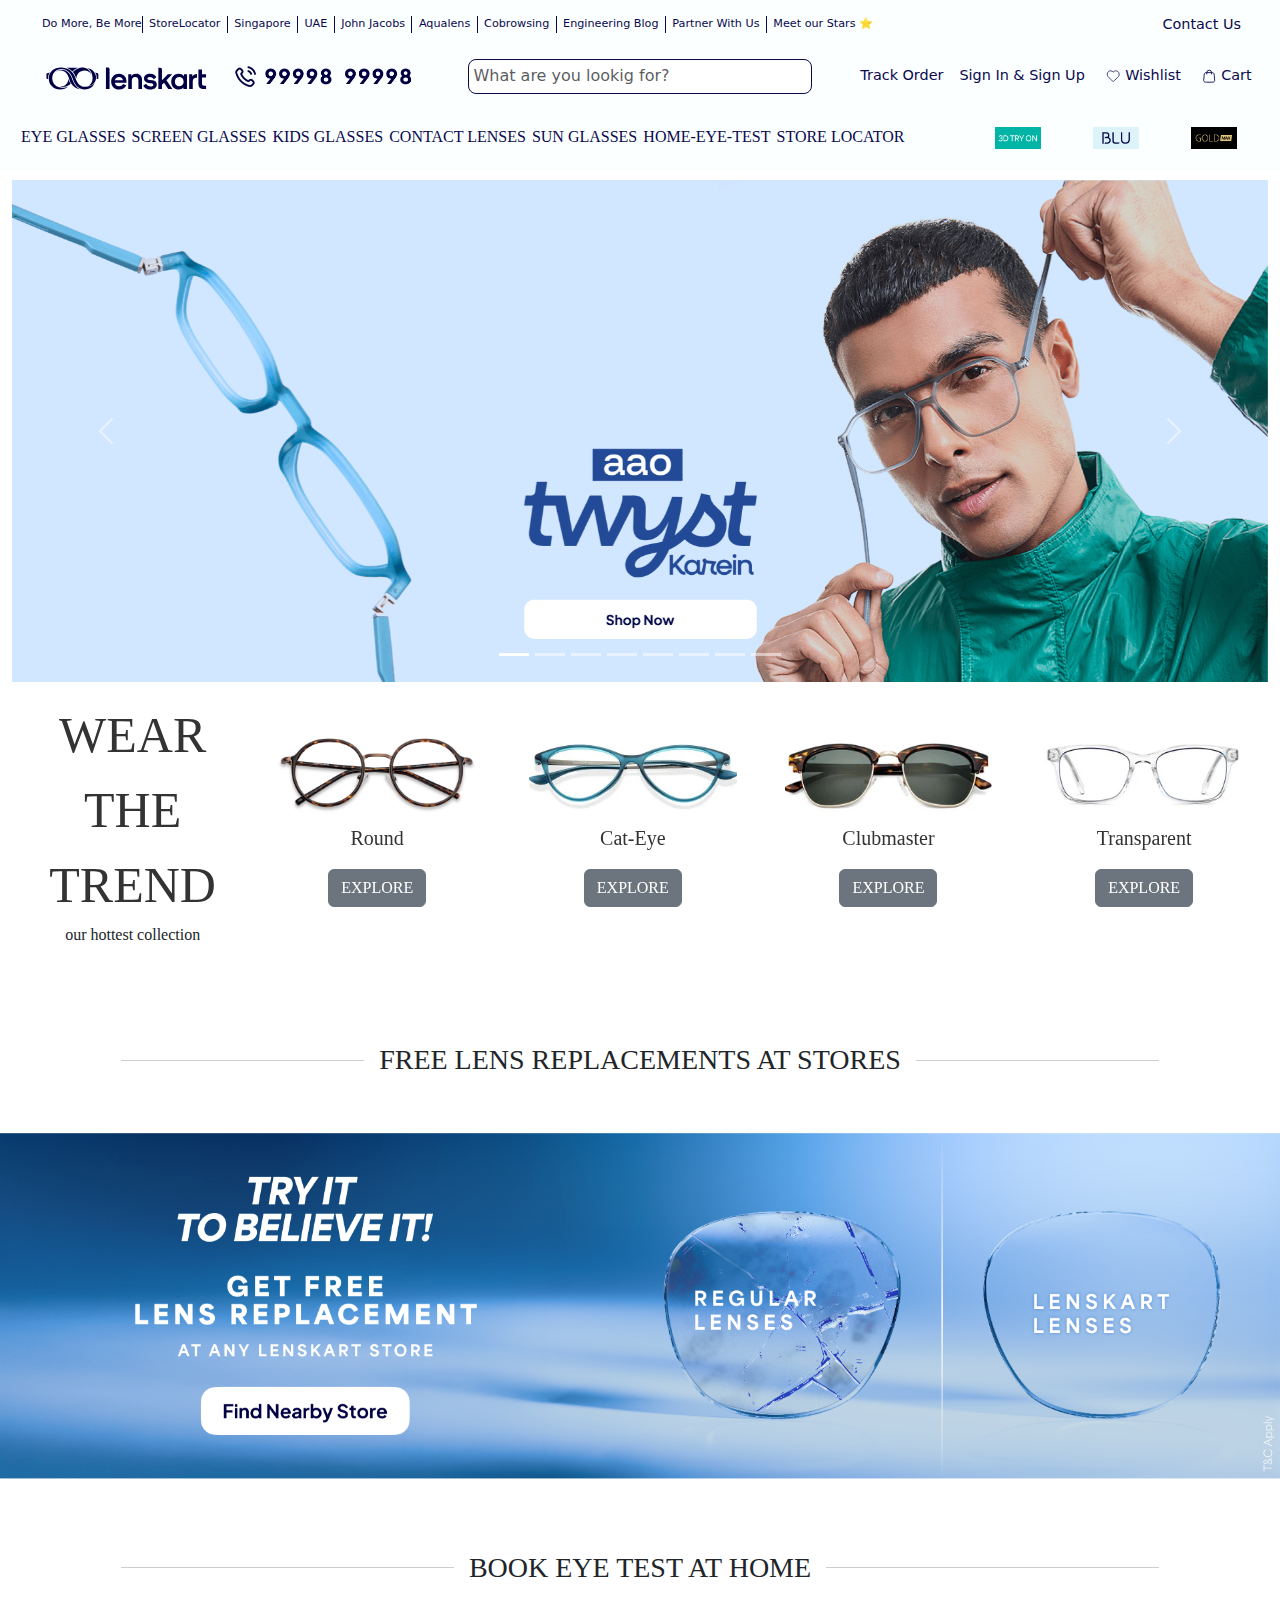
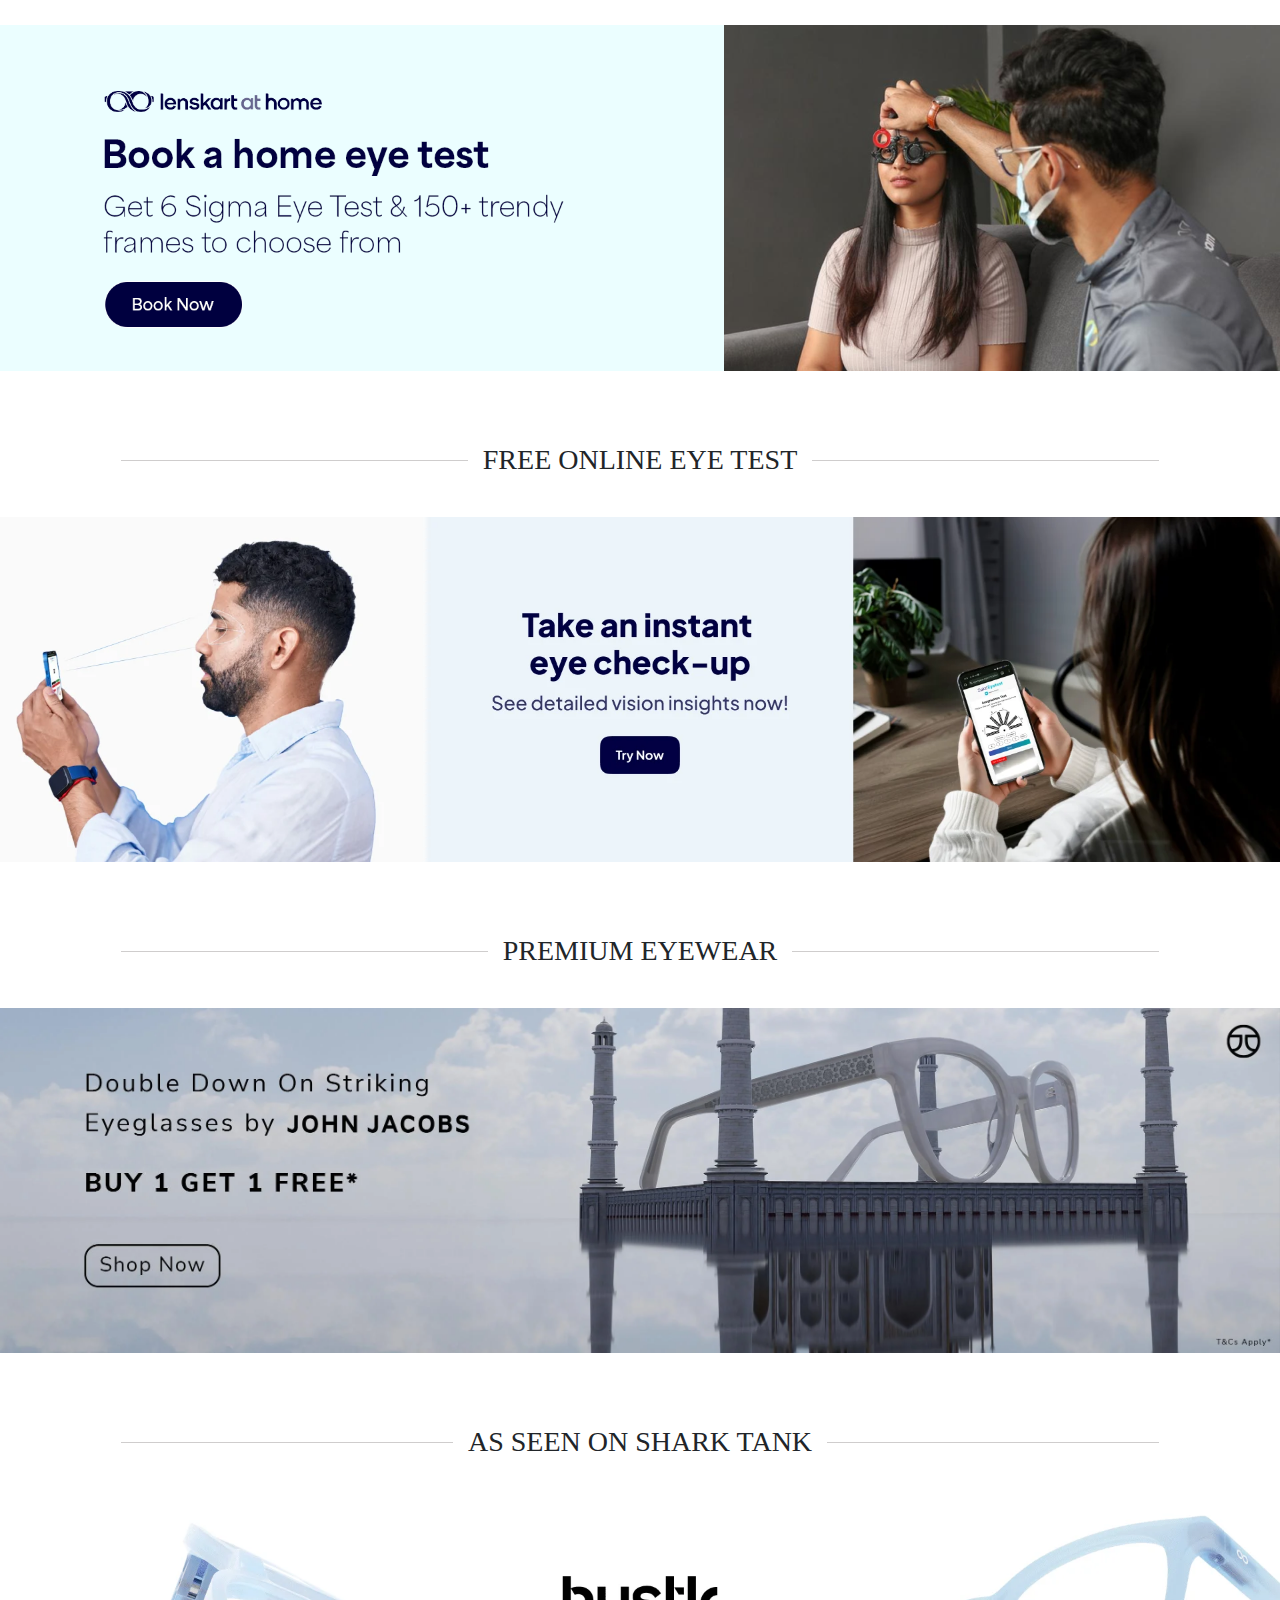
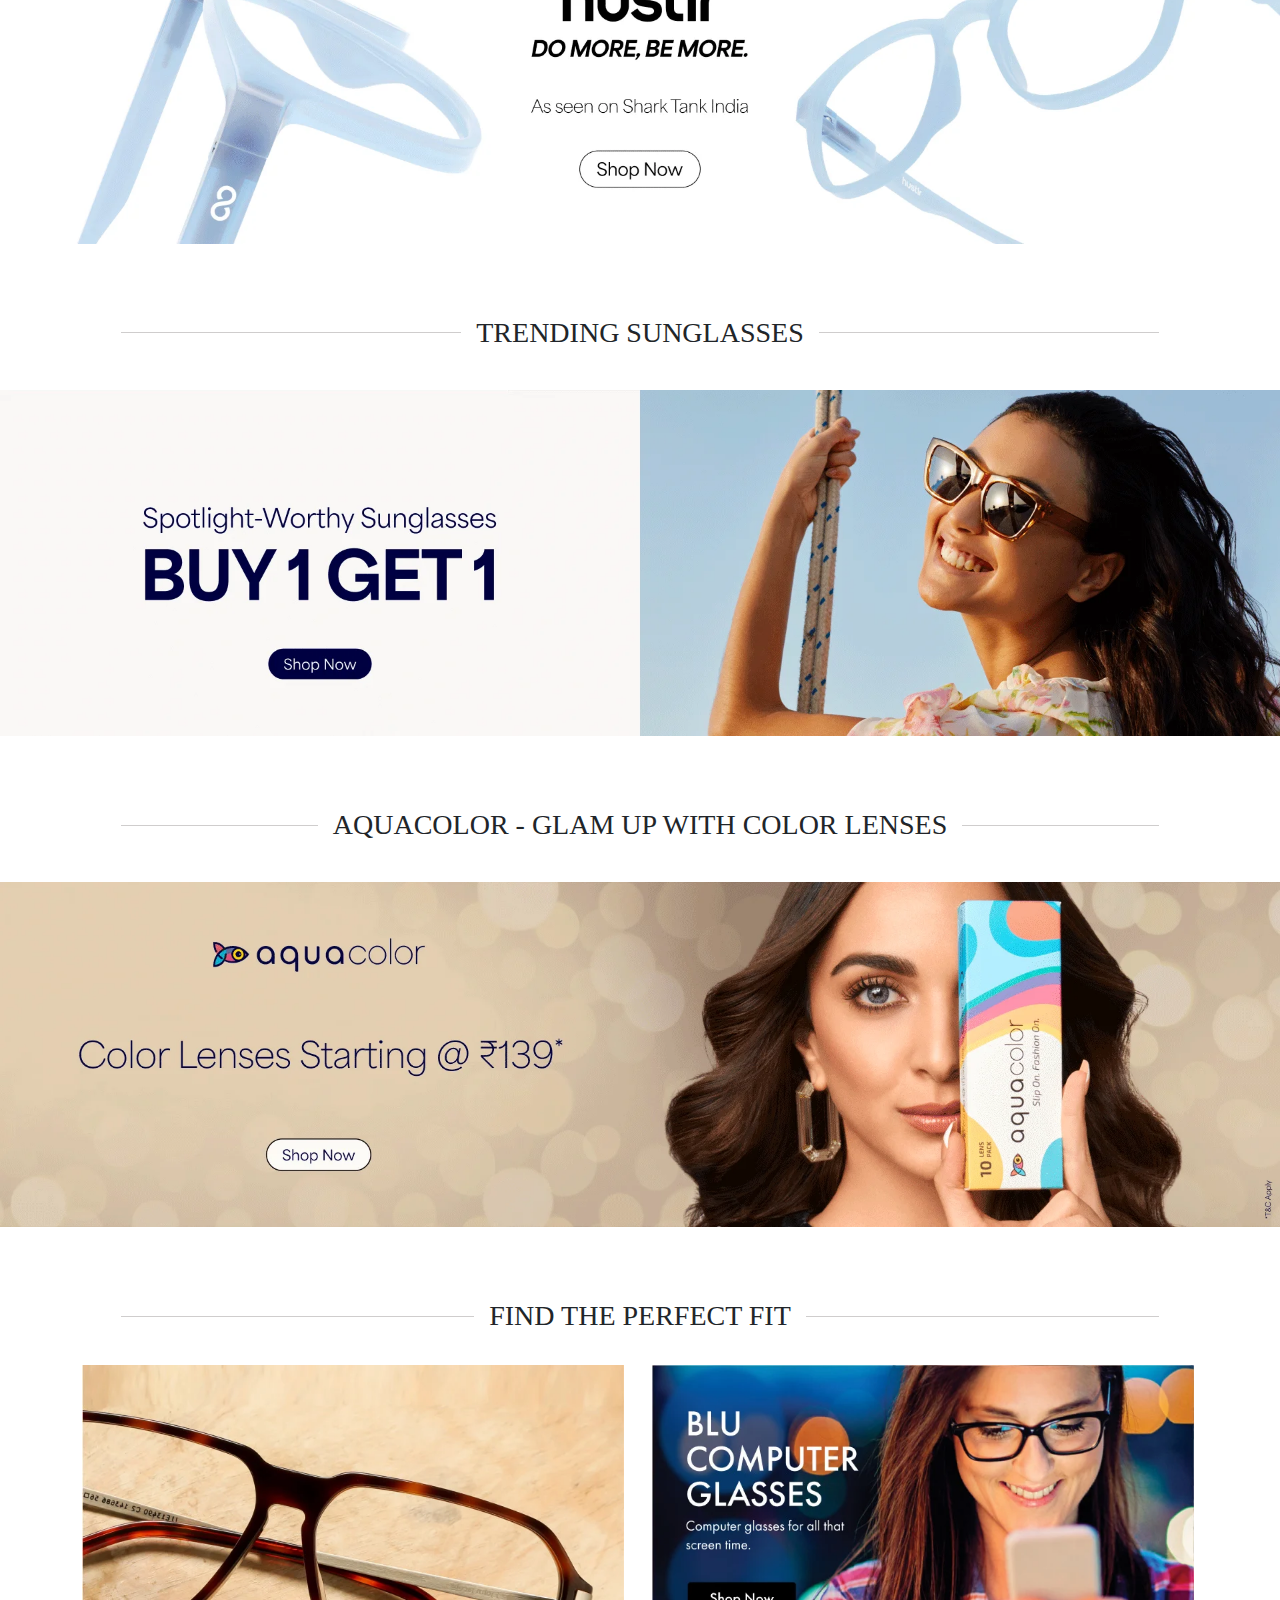
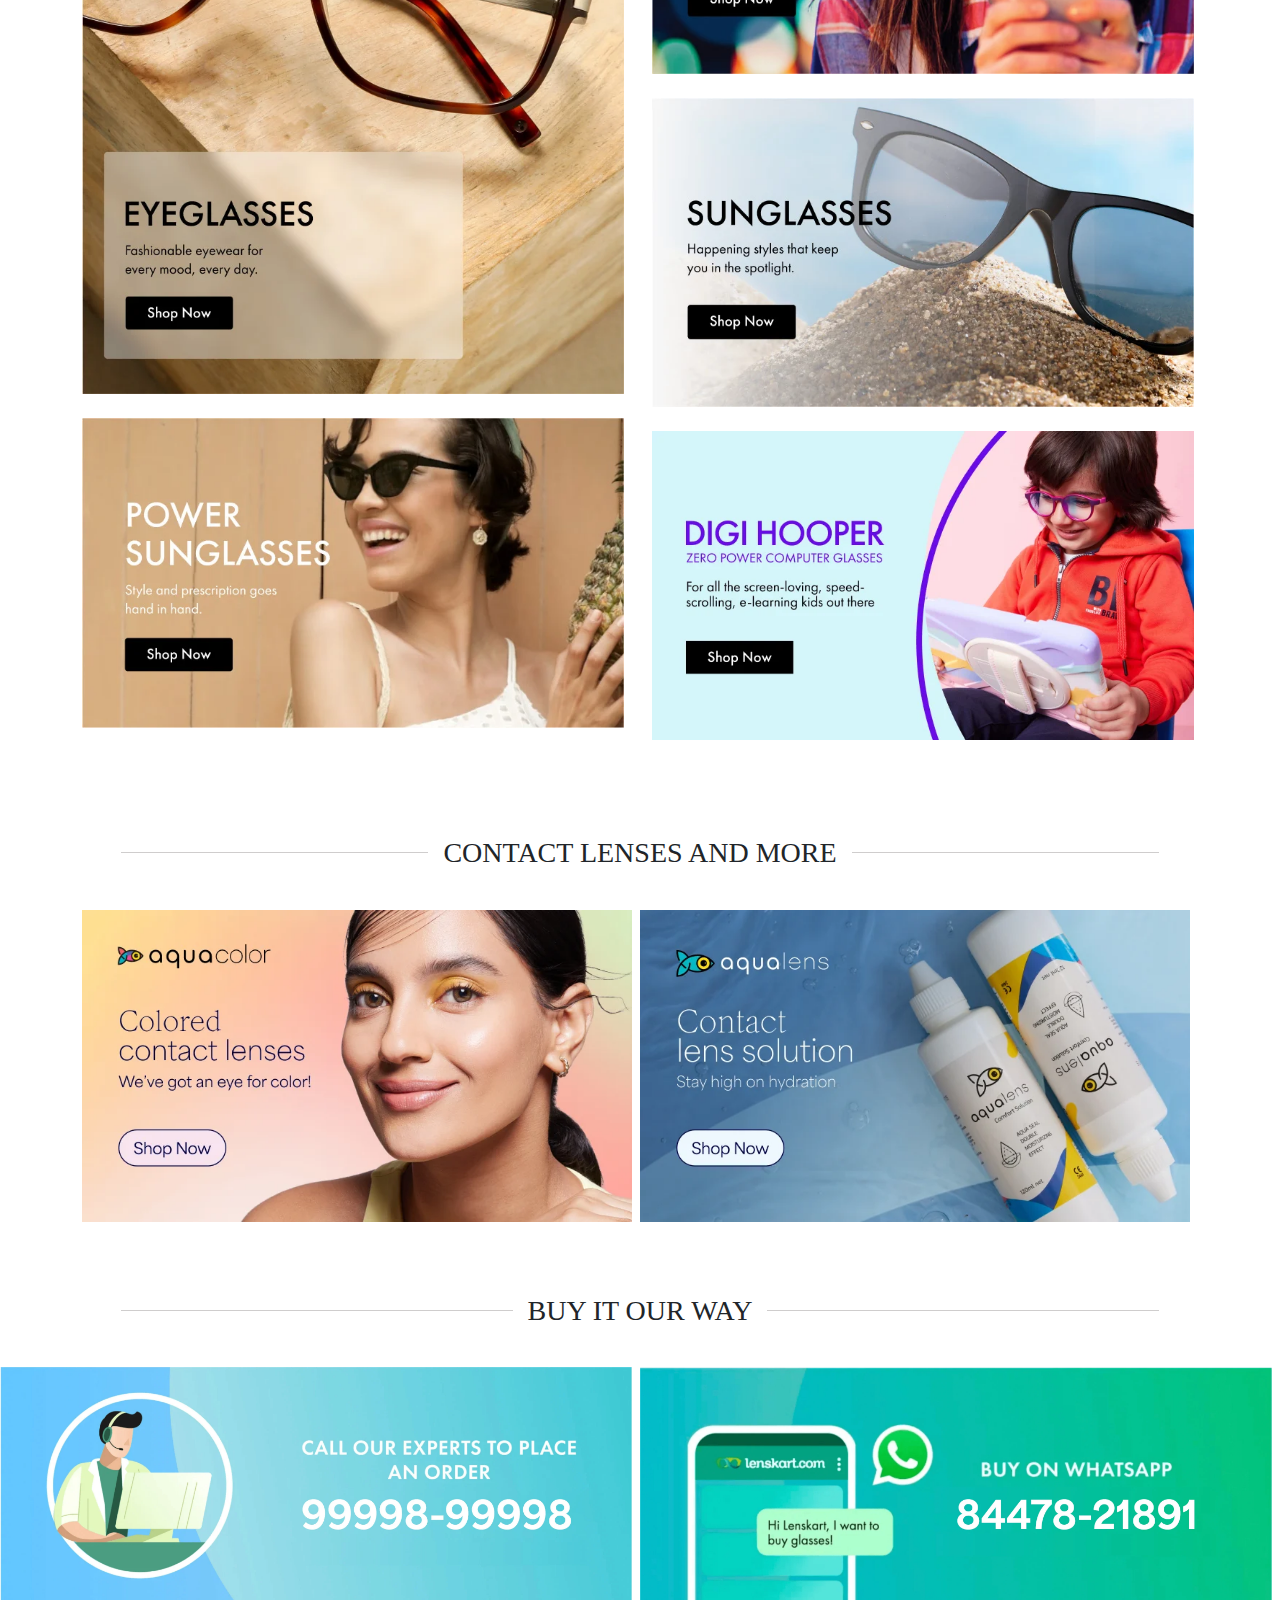
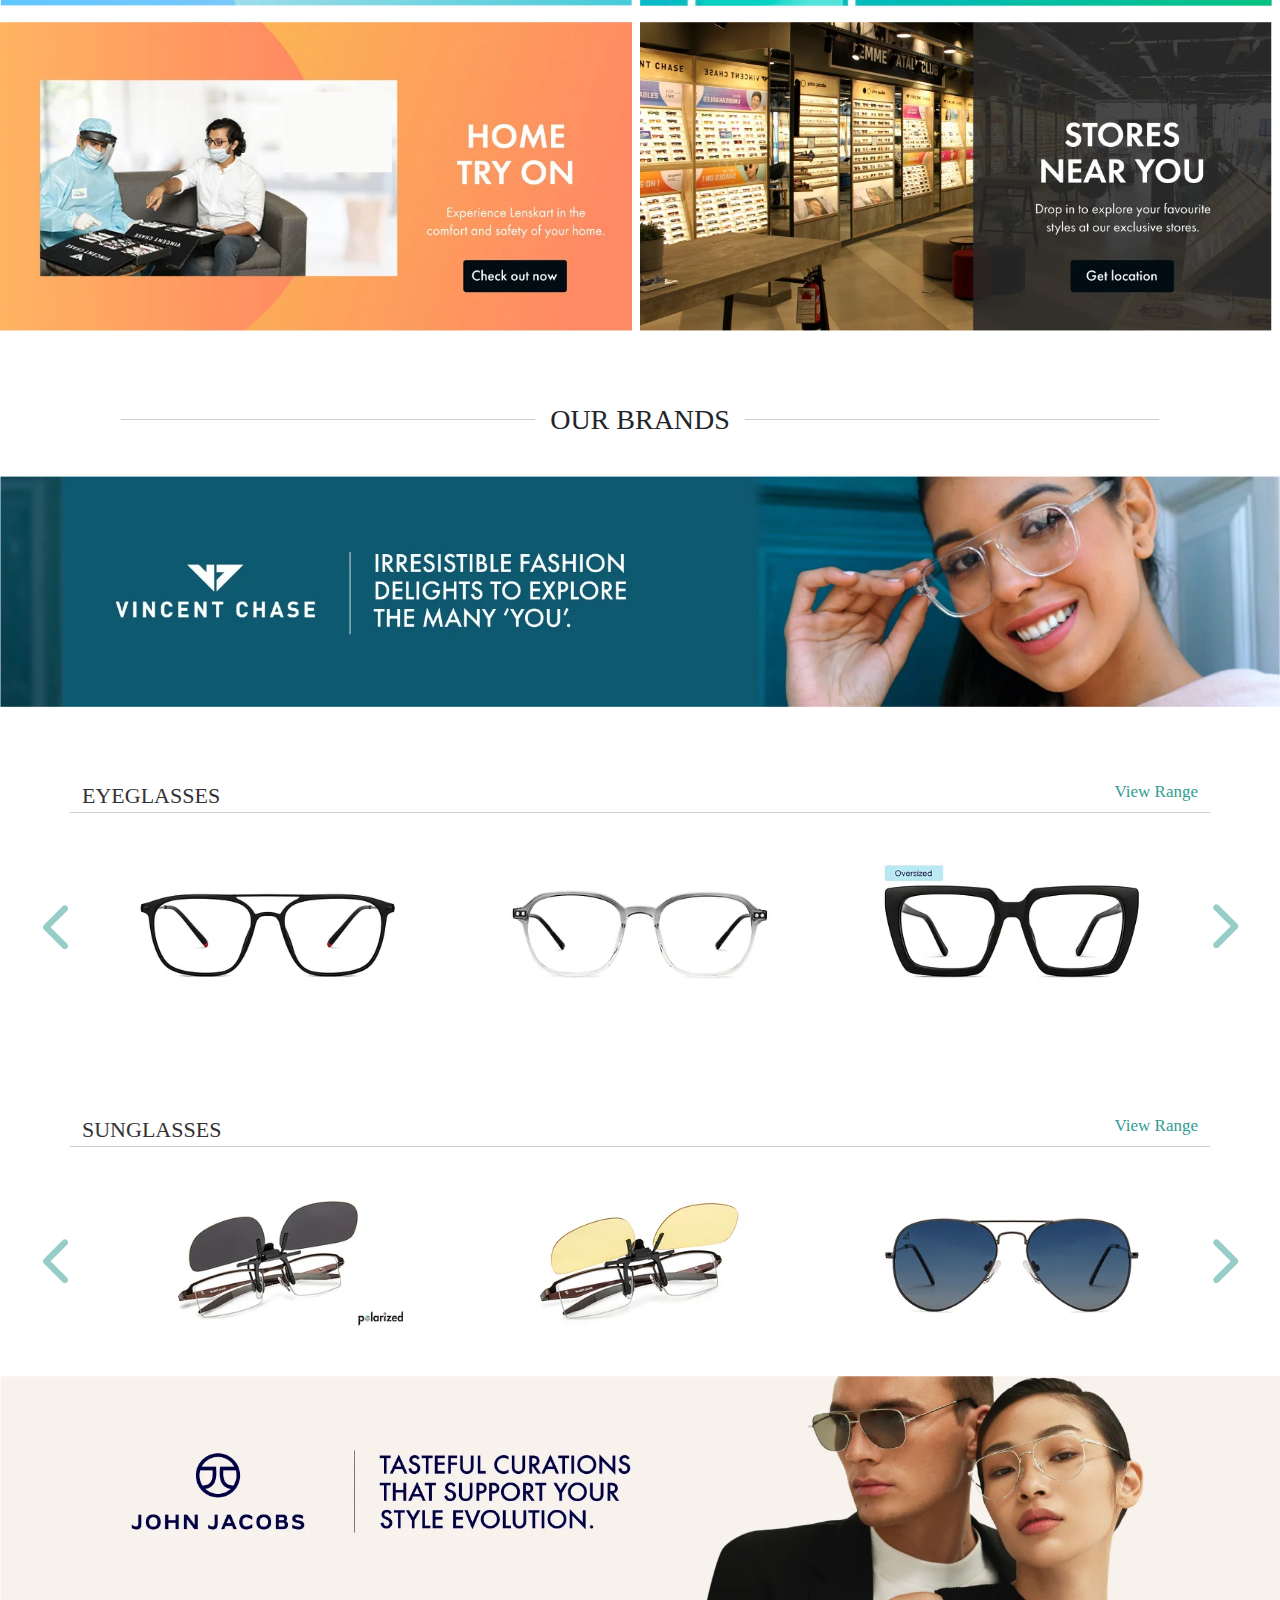
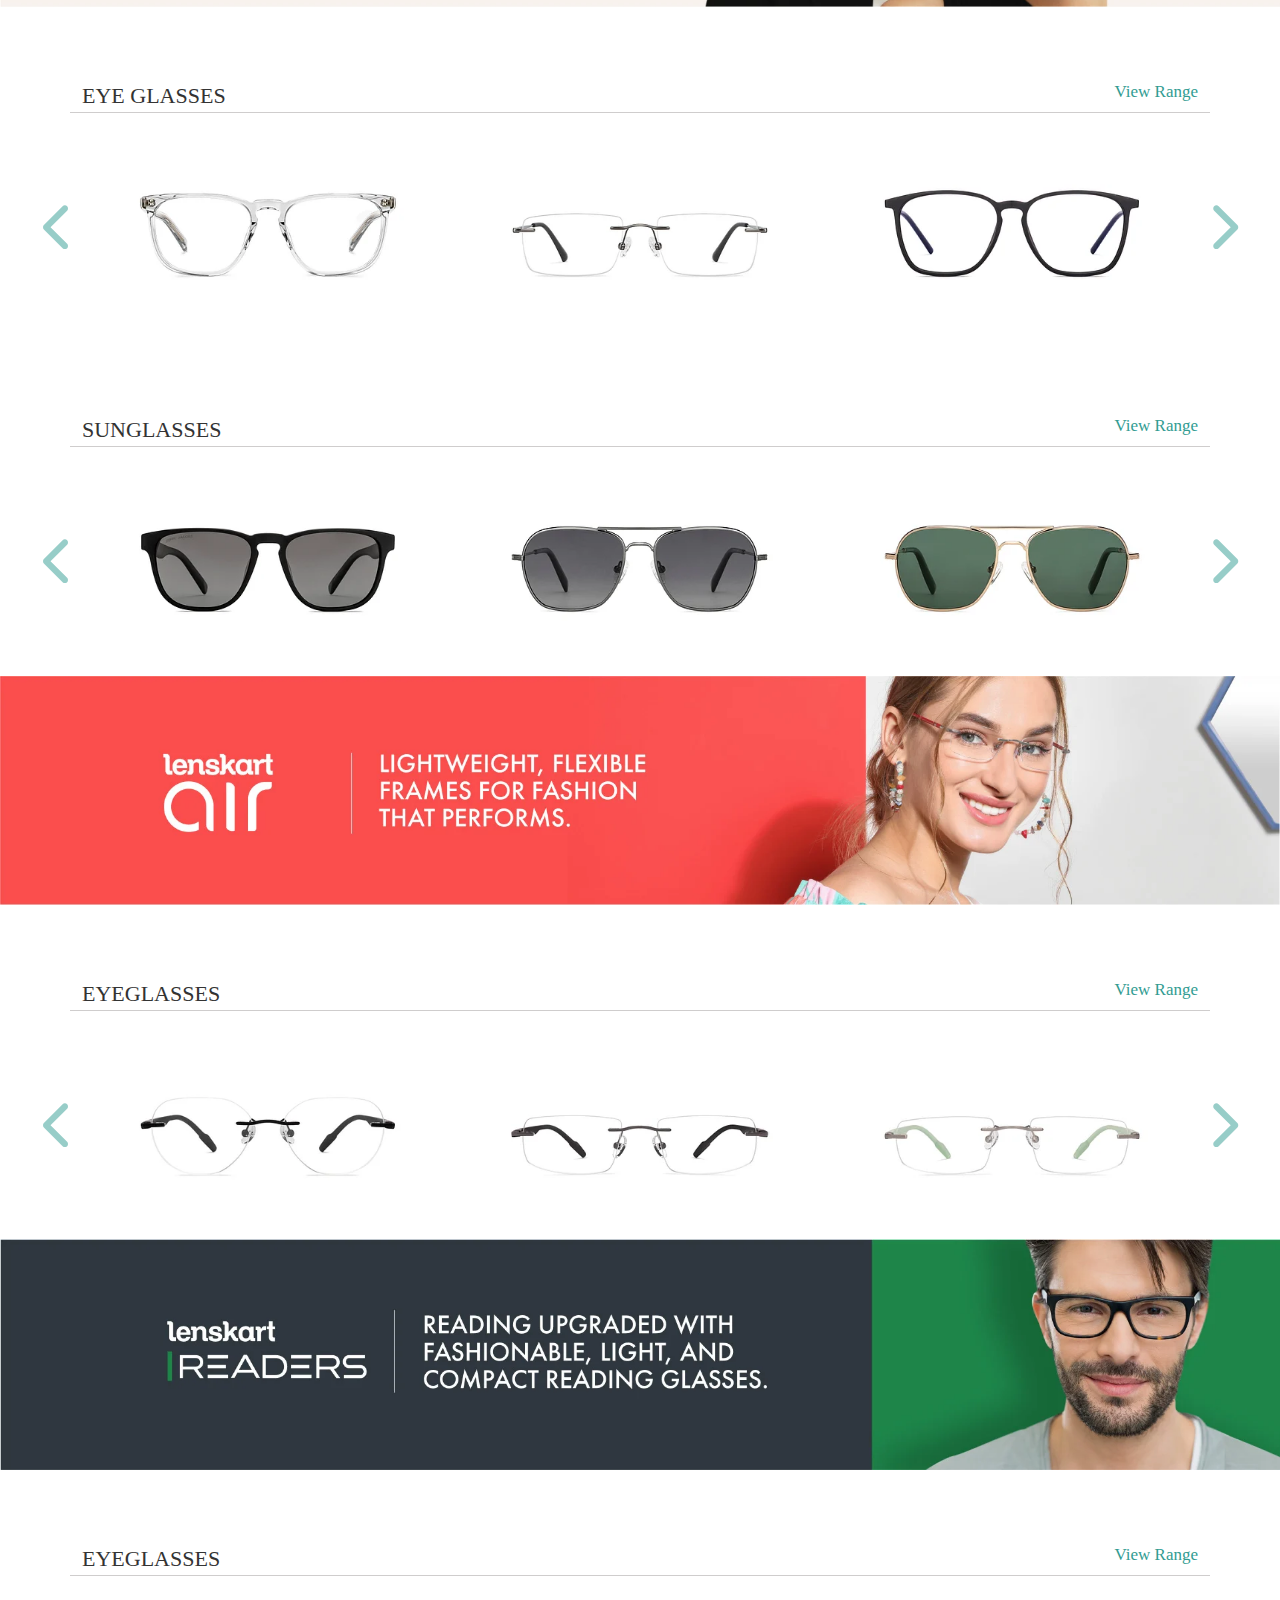
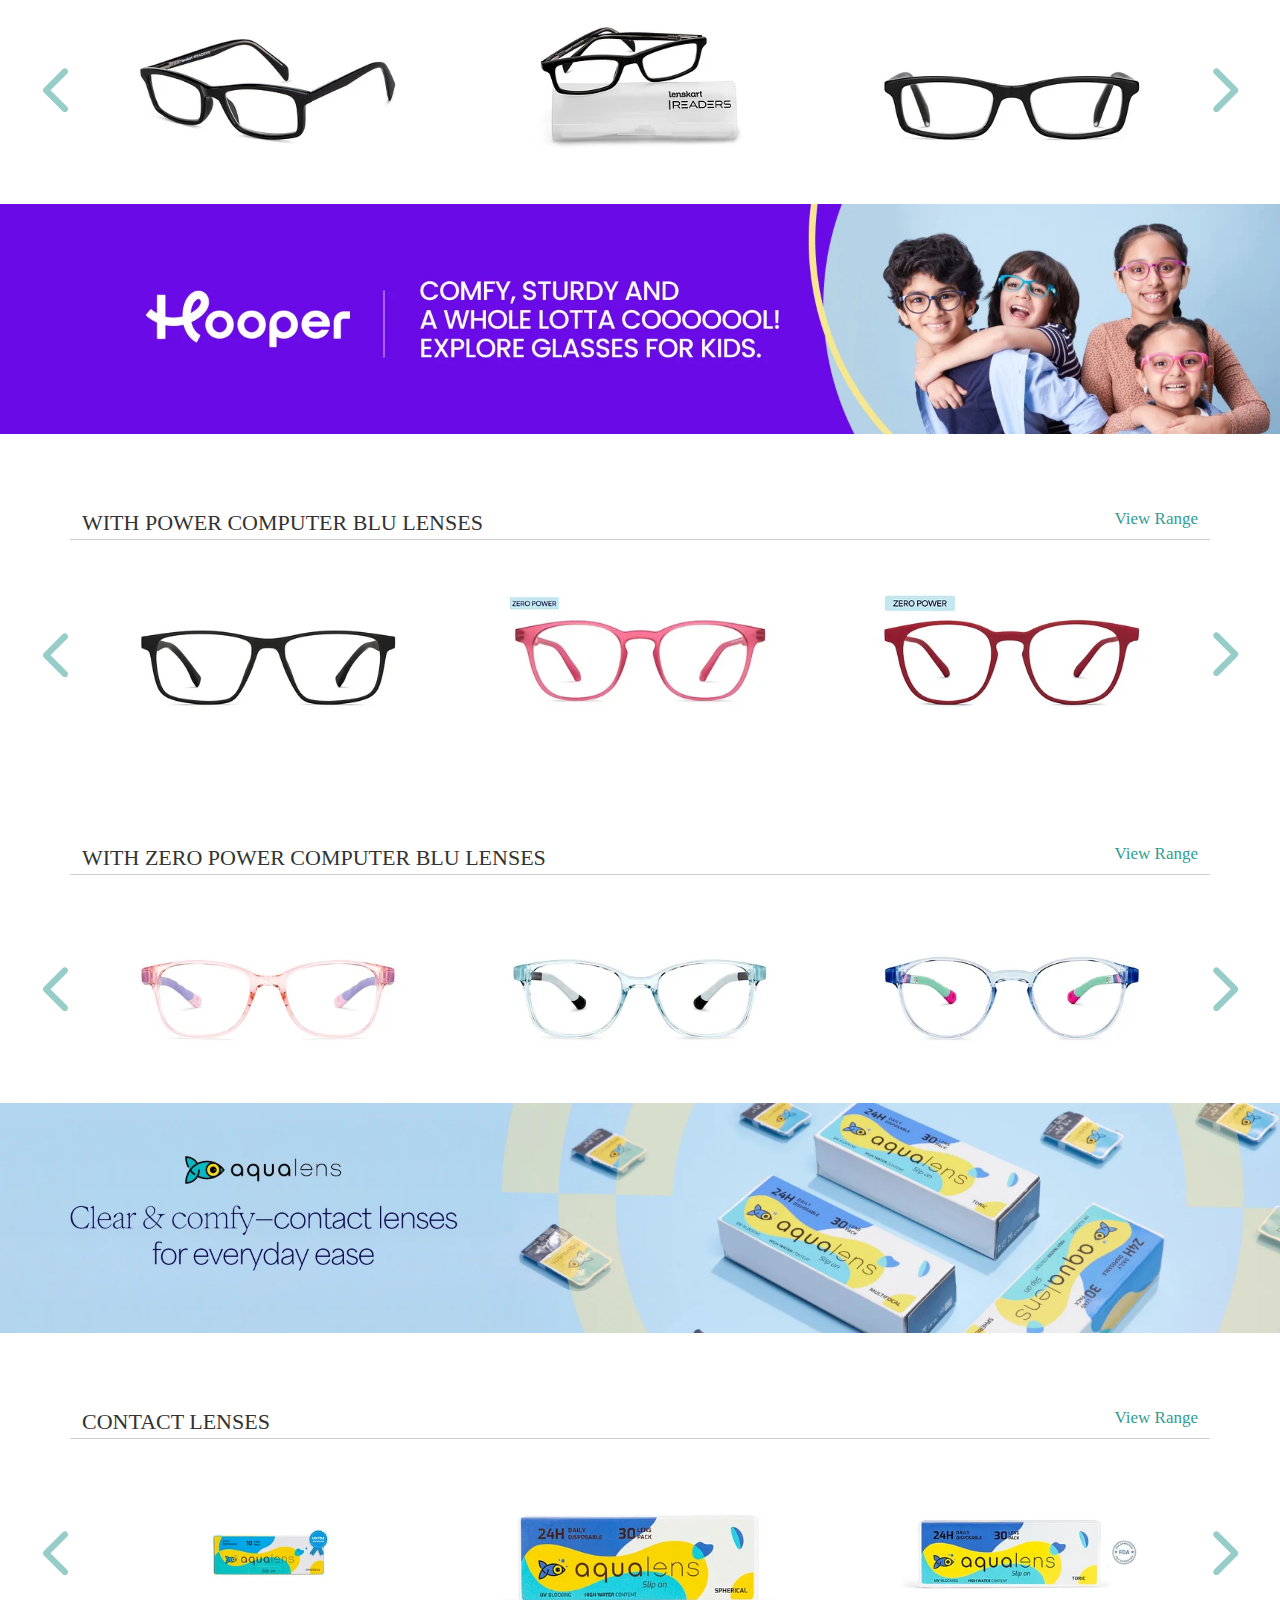
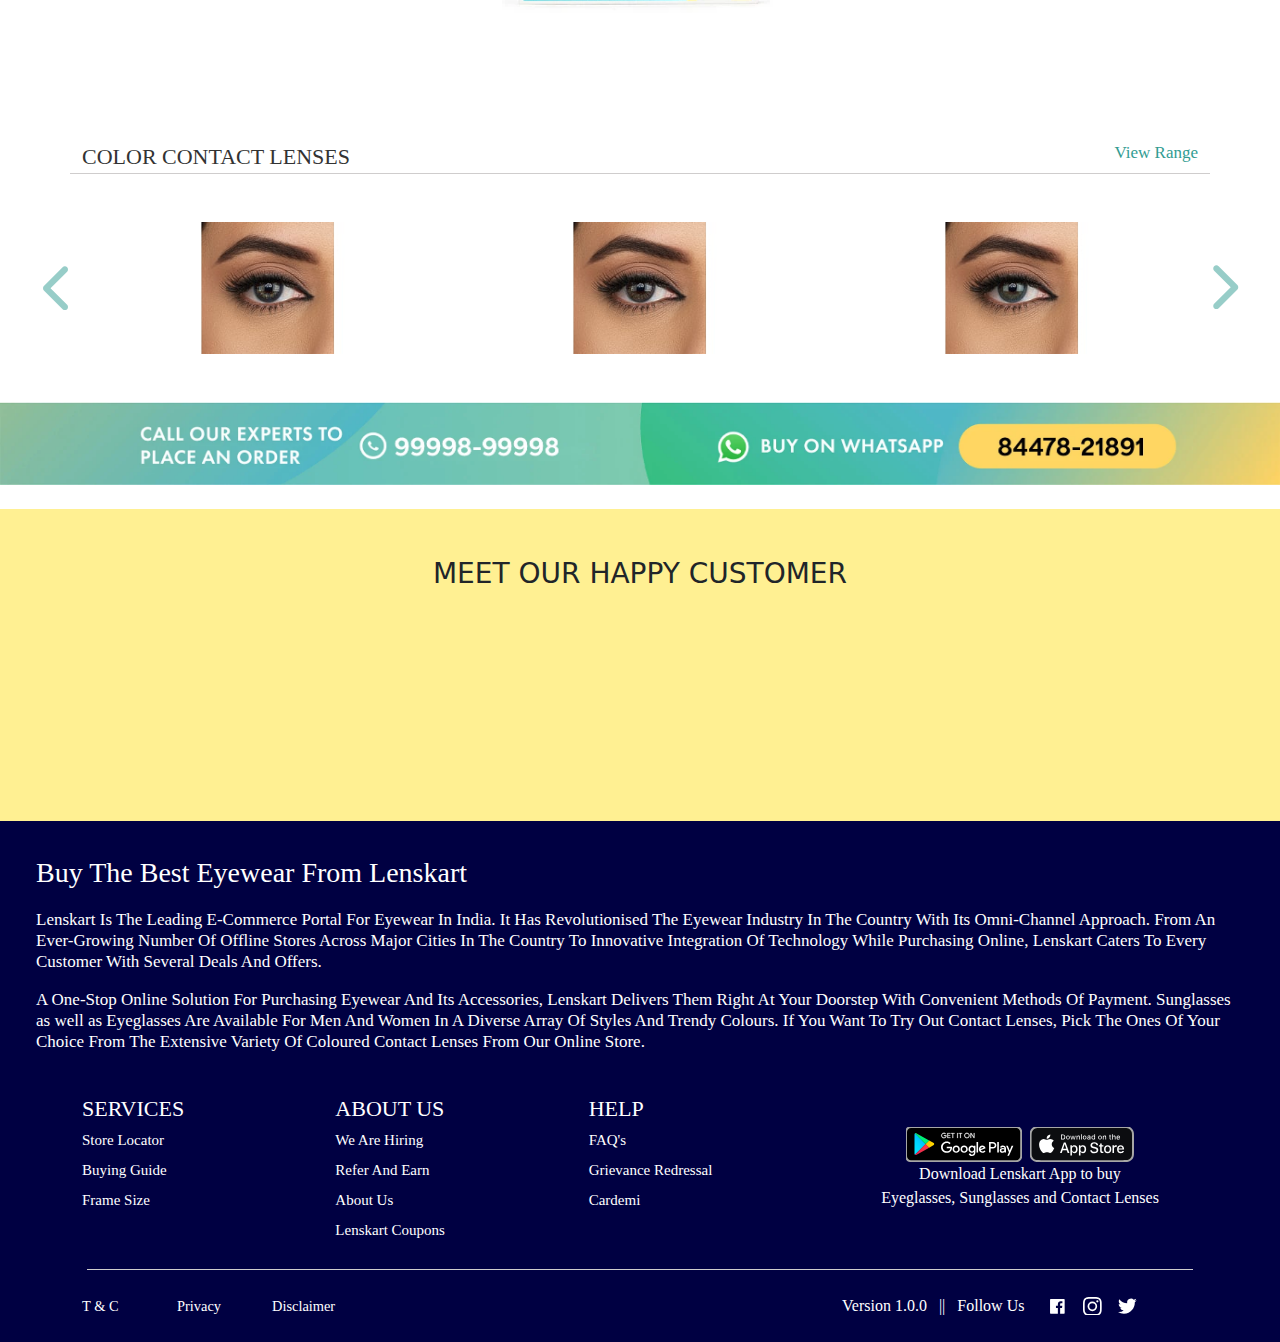
==== commit 6bf6a03b: "ok" ====
--- a/index.html
+++ b/index.html
@@ -15,7 +15,7 @@
 
 <body>
     <!-- FIXED SECTION -->
-    <div>
+    <div class="fix">
         <header>
             <!-- Upper Section -->
             <div class="upper-section d-flex justify-content-between align-items-center px-4 py-2">
@@ -311,6 +311,8 @@
     </div>
     <!-- FIXED SECTION CLOSED -->
 
+
+
     <DIV>
         <!-- CAROUSEL FIRST STARTS -->
         <div>
@@ -354,19 +356,19 @@
         </div>
         <!-- CAROUSEL FIRST COLSED -->
 
-        <div class="m-3 container row">
+        <div class="m-3 container-fluid row">
             <div class="col-lg-2">
                 <div class="text-center colr">WEAR</div>
                 <div class="text-center colr">THE</div>
                 <div class="text-center colr">TREND</div>
                 <div class="text-center colr2">our hottest collection</div>
             </div>
-            <div class="col-lg-10 container">
+            <div class="col-lg-10">
 
                 <div id="demo2" class="carousel slide carousel-fade" data-bs-ride="carousel">
                     <div class="carousel-inner">
                         <div class="carousel-item active">
-                            <div class="container d-flex">
+                            <div class="d-flex">
                                 <div class="col-lg-3 p-4 d-grid ">
                                     <a class="text-decoration-none text-center txt" href="#">
                                         <img src="images/round.webp" class="rounded img-fluid" alt="round">
@@ -398,7 +400,7 @@
                             </div>
                         </div>
                         <div class="carousel-item ">
-                            <div class="container d-flex ">
+                            <div class=" d-flex ">
                                 <div class="col-lg-3 p-4 d-grid ">
                                     <a class="text-decoration-none text-center txt" href="#">
                                         <img src="images/blend.webp" class="rounded img-fluid" alt="blend">
@@ -444,1069 +446,1073 @@
             </div>
         </div>
 
-        <div class="my-4  container-fluid">
-            <!-- DESKTOP FREE -->
-            <div class="container ">
-                <div class="text-center p-4 ftfam  h4">
-                    <h3 class="dsply mt-5"> FREE LENS REPLACEMENTS AT STORES</h3>
-                </div>
+        <!-- DESKTOP FREE -->
+        <div class="my-4  container">
+            <div class="text-center p-4 ftfam  h4">
+                <h3 class="dsply mt-5"> FREE LENS REPLACEMENTS AT STORES</h3>
             </div>
+        </div>
+        <!-- DESKTOP FREE IMAGE -->
+        <div>
+            <a href="#"><img class=" img-fluid" src="images/desktop-free.webp" alt="desktrop free"></a>
+        </div>
+        <!-- Book Eye Test at Home -->
+        <div class="container ">
+            <div class="text-center p-4 ftfam  h4">
+                <h3 class="dsply mt-5"> BOOK EYE TEST AT HOME</h3>
+            </div>
+        </div>
+        <!-- EYE TEST AT HOME IMAGE -->
+        <div>
+            <a href="#"><img class=" img-fluid" src="images/bookEyeTest.webp" alt="desktrop free"></a>
+        </div>
+        <!-- Free Online Eye Test -->
+        <div class="container ">
+            <div class="text-center p-4 ftfam  h4">
+                <h3 class="dsply mt-5">FREE ONLINE EYE TEST</h3>
+            </div>
+        </div>
+        <!-- ONLINE EYETEST IMAGE-->
+        <div>
+            <a href="#"><img class=" img-fluid" src="images/freeeyetest.webp" alt="desktrop free"></a>
+        </div>
+        <!-- Premium Eyewear -->
+        <div class="container ">
+            <div class="text-center p-4 ftfam  h4">
+                <h3 class="dsply mt-5"> PREMIUM EYEWEAR</h3>
+            </div>
+        </div>
+        <!-- PREMIUM EYEWEAR IMAGE -->
+        <div>
+            <a href="#"><img class=" img-fluid" src="images/premiumeyewear.webp" alt="desktrop free"></a>
+        </div>
+        <!-- As Seen on Shark Tank -->
+        <div class="container ">
+            <div class="text-center p-4 ftfam  h4">
+                <h3 class="dsply mt-5"> AS SEEN ON SHARK TANK</h3>
+            </div>
+        </div>
+        <!-- SHARK TANK IMAGE -->
+        <div>
+            <a href="#"><img class=" img-fluid" src="images/SHARK.webp" alt="desktrop free"></a>
+        </div>
+        <!-- Trending Sunglasses -->
+        <div class="container ">
+            <div class="text-center p-4 ftfam  h4">
+                <h3 class="dsply mt-5"> TRENDING SUNGLASSES</h3>
+            </div>
+        </div>
+        <!-- TRENDING SUNGLASSES IMAGE -->
+        <div>
+            <a href="#"><img class=" img-fluid" src="images/TRENDINGSUNGLASSES.webp" alt="desktrop free"></a>
+        </div>
+        <!-- Aquacolor - Glam Up With Color Lenses -->
+        <div class="container ">
+            <div class="text-center p-4 ftfam  h4">
+                <h3 class="dsply mt-5"> AQUACOLOR - GLAM UP WITH COLOR LENSES</h3>
+            </div>
+        </div>
+        <!-- AQUA COLOUR IMAGE -->
+        <div>
+            <a href="#"><img class=" img-fluid" src="images/AQUACOLOR.webp" alt="desktrop free"></a>
+        </div>
+        <!-- FIND THE PERFECT FIT -->
+        <div class="container ">
             <div>
-                <a href="#"><img class=" img-fluid" src="images/desktop-free.webp" alt="desktrop free"></a>
+                <div class="text-center p-4 ftfam ">
+                    <h3 class="dsply mt-5"> FIND THE PERFECT FIT</h3>
+                </div>
+                <div class="row center1">
+                    <div class="col-lg-6 leftsection">
+                        <div class=" Lfirst">
+                            <a class="" href="#">
+                                <img class="img-fluid pe-1  imgLeft pb-4" src="images/Lfirst.webp" alt="Lfirst">
+                            </a>
+                        </div>
+                        <div class="Lsecond">
+                            <a class="" href="#">
+                                <img class="pe-1 pb-4 imgLeft img-fluid" src="images/Lsecond.webp" alt="Lsecond">
+                            </a>
+                        </div>
+                    </div>
+                    <div class="col-lg-6 rightsection">
+                        <div class="Rfirst">
+                            <a class="" href="#">
+                                <img class="pe-1 pb-4 imgRight img-fluid" src="images/Rfirst.webp" alt="Rfirst">
+                            </a>
+                        </div>
+                        <div class="Rsecond">
+                            <a class="" href="#">
+                                <img class="pe-1 pb-4 imgRight img-fluid" src="images/Rsecond.webp" alt="Rsecond">
+                            </a>
+                        </div>
+                        <div class="Rthird">
+                            <a class="" href="#">
+                                <img class="pe-1 pb-4 imgRight img-fluid" src="images/Rthird.webp" alt="Rthird">
+                            </a>
+                        </div>
+                    </div>
+                </div>
             </div>
-            <!-- Book Eye Test at Home -->
-            <div class="container ">
-                <div class="text-center p-4 ftfam  h4">
-                    <h3 class="dsply mt-5"> BOOK EYE TEST AT HOME</h3>
-                </div>
-            </div>
-            <div>
-                <a href="#"><img class=" img-fluid" src="images/bookEyeTest.webp" alt="desktrop free"></a>
-            </div>
-            <!-- Free Online Eye Test -->
-            <div class="container ">
-                <div class="text-center p-4 ftfam  h4">
-                    <h3 class="dsply mt-5">FREE ONLINE EYE TEST</h3>
-                </div>
-            </div>
-            <div>
-                <a href="#"><img class=" img-fluid" src="images/freeeyetest.webp" alt="desktrop free"></a>
-            </div>
-            <!-- Premium Eyewear -->
-            <div class="container ">
-                <div class="text-center p-4 ftfam  h4">
-                    <h3 class="dsply mt-5"> PREMIUM EYEWEAR</h3>
-                </div>
-            </div>
-            <div>
-                <a href="#"><img class=" img-fluid" src="images/premiumeyewear.webp" alt="desktrop free"></a>
-            </div>
-            <!-- As Seen on Shark Tank -->
-            <div class="container ">
-                <div class="text-center p-4 ftfam  h4">
-                    <h3 class="dsply mt-5"> AS SEEN ON SHARK TANK</h3>
-                </div>
-            </div>
-            <div>
-                <a href="#"><img class=" img-fluid" src="images/SHARK.webp" alt="desktrop free"></a>
-            </div>
-            <!-- Trending Sunglasses -->
-            <div class="container ">
-                <div class="text-center p-4 ftfam  h4">
-                    <h3 class="dsply mt-5"> TRENDING SUNGLASSES</h3>
-                </div>
-            </div>
-            <div>
-                <a href="#"><img class=" img-fluid" src="images/TRENDINGSUNGLASSES.webp" alt="desktrop free"></a>
-            </div>
-            <!-- Aquacolor - Glam Up With Color Lenses -->
-            <div class="container ">
-                <div class="text-center p-4 ftfam  h4">
-                    <h3 class="dsply mt-5"> AQUACOLOR - GLAM UP WITH COLOR LENSES</h3>
-                </div>
-            </div>
-            <div>
-                <a href="#"><img class=" img-fluid" src="images/AQUACOLOR.webp" alt="desktrop free"></a>
-            </div>
-            <!-- FIND THE PERFECT FIT -->
-            <div class="container ">
-                <div>
-                    <div class="text-center p-4 ftfam ">
-                        <h3 class="dsply mt-5"> FIND THE PERFECT FIT</h3>
-                    </div>
-                    <div class="row center1">
-                        <div class="col-lg-6 leftsection">
-                            <div class=" Lfirst">
-                                <a class="" href="#">
-                                    <img class="img-fluid pe-1  imgLeft pb-4" src="images/Lfirst.webp" alt="Lfirst">
-                                </a>
-                            </div>
-                            <div class="Lsecond">
-                                <a class="" href="#">
-                                    <img class="pe-1 pb-4 imgLeft img-fluid" src="images/Lsecond.webp" alt="Lsecond">
-                                </a>
-                            </div>
-                        </div>
-                        <div class="col-lg-6 rightsection">
-                            <div class="Rfirst">
-                                <a class="" href="#">
-                                    <img class="pe-1 pb-4 imgRight img-fluid" src="images/Rfirst.webp" alt="Rfirst">
-                                </a>
-                            </div>
-                            <div class="Rsecond">
-                                <a class="" href="#">
-                                    <img class="pe-1 pb-4 imgRight img-fluid" src="images/Rsecond.webp" alt="Rsecond">
-                                </a>
-                            </div>
-                            <div class="Rthird">
-                                <a class="" href="#">
-                                    <img class="pe-1 pb-4 imgRight img-fluid" src="images/Rthird.webp" alt="Rthird">
-                                </a>
-                            </div>
-                        </div>
-                    </div>
-                </div>
-            </div>
-            <!-- CONTACT LENSES AND MORE -->
-            <div>
-                <section>
-                    <div class="container ">
-                        <div class="text-center p-4 ftfam  h4">
-                            <h3 class="dsply mt-5">CONTACT LENSES AND MORE</h3>
-                        </div>
-                    </div>
-                    <div class="d-flex container">
-                        <div>
-                            <a href="#"><img class="pe-2 img-fluid" src="images/colouredcontactlenses.webp"
-                                    alt="desktrop free"></a>
-                        </div>
-                        <div>
-                            <a href="#"><img class="pe-2 img-fluid" src="images//contact-lens-more-1.webp"
-                                    alt="desktrop free"></a>
-                        </div>
-                    </div>
-                </section>
-            </div>
-            <!-- BUY IT YOUR WAY -->
-            <div>
-                <section>
-                    <div class="container ">
-                        <div class="text-center p-4 ftfam  h4">
-                            <h3 class="dsply mt-5">BUY IT OUR WAY</h3>
-                        </div>
-                    </div>
-                    <div class="d-flex ">
-                        <div>
-                            <a href="#"><img class="pe-2 pb-3 img-fluid" src="images/callexpert.webp"
-                                    alt="desktrop free"></a>
-                        </div>
-                        <div>
-                            <a href="#"><img class="pe-2 pb-3 img-fluid" src="images/buy on whatsapp.webp"
-                                    alt="desktrop free"></a>
-                        </div>
-                    </div>
-                    <div class="d-flex ">
-                        <div>
-                            <a href="#"><img class="pe-2 img-fluid" src="images/hometryon.webp" alt="desktrop free"></a>
-                        </div>
-                        <div>
-                            <a href="#"><img class="pe-2 img-fluid" src="images/storesnearyou.webp"
-                                    alt="desktrop free"></a>
-                        </div>
-                    </div>
-                </section>
-            </div>
-            <!-- OUR BRANDS -->
-            <div>
-                <section>
-                    <div class="container">
-                        <div class="text-center p-4 ftfam  h4">
-                            <h3 class="dsply mt-5">OUR BRANDS</h3>
-                        </div>
-                    </div>
-                    <div class="d-flex ">
-                        <div>
-                            <a href="#"><img class=" img-fluid" src="images/vincentchase.webp" alt="desktrop free"></a>
-                        </div>
-                    </div>
-                </section>
-            </div>
-            <!-- ONE SIDES CAROUSELS ICONS-->
-
-            <!-- part first -->
-            <div>
-                <section>
-                    <div class="container">
-                        <div class="bottomborder row pt-4 ftfam">
-                            <div class="text-start txt fs22 col-lg-6 mt-5">EYEGLASSES</div>
-                            <div class="text-end  col-lg-6 mt-5">
-                                <a class="fs17" href="#">View Range</a>
-                            </div>
-                        </div>
-                        <div id="partfirst" class="carousel slide" data-bs-ride="carousel">
-                            <div class="carousel-inner">
-                                <div class="carousel-item active">
-                                    <div class="d-flex">
-                                        <div class="d-grid">
-                                            <a href="#">
-                                                <img class="p-5 img-fluid" src="images/eyeglasses1.webp"
-                                                    alt="EyeGlasses1">
-                                            </a>
-                                        </div>
-                                        <div class="d-grid">
-                                            <a href="#">
-                                                <img class="p-5 img-fluid" src="images/eyeglasses2.webp"
-                                                    alt="EyeGlasses2">
-                                            </a>
-                                        </div>
-                                        <div class="d-grid">
-                                            <a href="#">
-                                                <img class="p-5 img-fluid" src="images/eyeglasses3.webp"
-                                                    alt="EyeGlasses3">
-                                            </a>
-                                        </div>
-                                    </div>
-                                </div>
-                                <div class="carousel-item">
-                                    <div class="d-flex">
-                                        <div class="d-grid">
-                                            <a href="#">
-                                                <img class="p-5 img-fluid" src="images/eyeglasses4.webp"
-                                                    alt="EyeGlasses1">
-                                            </a>
-                                        </div>
-                                        <div class="d-grid">
-                                            <a href="#">
-                                                <img class="p-5 img-fluid" src="images/eyeglasses5.webp"
-                                                    alt="EyeGlasses2">
-                                            </a>
-                                        </div>
-                                        <div class="d-grid">
-                                            <a href="#">
-                                                <img class="p-5 img-fluid" src="images/eyeglasses6.webp"
-                                                    alt="EyeGlasses3">
-                                            </a>
-                                        </div>
-                                    </div>
-                                </div>
-                            </div>
-                            <button class="leftarrow3  carousel-control-prev" type="button" id="ccpi"
-                                data-bs-target="#partfirst" data-bs-slide="prev">
-                                <i class="fas  fa-chevron-left" aria-hidden="true"></i>
-                                <!-- <span class=" carousel-control-prev-icon" ></span> -->
-                                <span class="visually-hidden">Prevoius</span>
-                            </button>
-                            <button class="rightarrow3  carousel-control-next carousel-control-visible" type="button"
-                                id="ccni" data-bs-target="#partfirst" data-bs-slide="next">
-                                <i class="fas  fa-chevron-right" aria-hidden="true"></i>
-                                <!-- <span class=" carousel-control-next-icon" ></span> -->
-                                <span class="visually-hidden"> Next</span>
-                            </button>
-                        </div>
-                    </div>
-                </section>
-            </div>
-            <!-- part second -->
-            <div>
-                <section>
-                    <div class="container">
-                        <div class="bottomborder row pt-4 ftfam">
-                            <div class="text-start txt fs22 col-lg-6 mt-5">SUNGLASSES</div>
-                            <div class="text-end  col-lg-6 mt-5">
-                                <a class="fs17" href="#">View Range</a>
-                            </div>
-                        </div>
-                        <div id="partsecond" class="carousel slide" data-bs-ride="carousel">
-                            <div class="carousel-inner">
-                                <div class="carousel-item active">
-                                    <div class="d-flex">
-                                        <div class="d-grid">
-                                            <a href="#">
-                                                <img class="p-5 img-fluid" src="images/partsecond_1.webp"
-                                                    alt="EyeGlasses1">
-                                            </a>
-                                        </div>
-                                        <div class="d-grid">
-                                            <a href="#">
-                                                <img class="p-5 img-fluid" src="images/partsecond_2.webp"
-                                                    alt="EyeGlasses2">
-                                            </a>
-                                        </div>
-                                        <div class="d-grid">
-                                            <a href="#">
-                                                <img class="p-5 img-fluid" src="images/partsecond_3.webp"
-                                                    alt="EyeGlasses3">
-                                            </a>
-                                        </div>
-                                    </div>
-                                </div>
-                                <div class="carousel-item">
-                                    <div class="d-flex">
-                                        <div class="d-grid">
-                                            <a href="#">
-                                                <img class="p-5 img-fluid" src="images/partsecond_4.webp"
-                                                    alt="EyeGlasses1">
-                                            </a>
-                                        </div>
-                                        <div class="d-grid">
-                                            <a href="#">
-                                                <img class="p-5 img-fluid" src="images/partsecond_5.webp"
-                                                    alt="EyeGlasses2">
-                                            </a>
-                                        </div>
-                                        <div class="d-grid">
-                                            <a href="#">
-                                                <img class="p-5 img-fluid" src="images/partsecond_6.webp"
-                                                    alt="EyeGlasses3">
-                                            </a>
-                                        </div>
-                                    </div>
-                                </div>
-                            </div>
-                            <button class="leftarrow3  carousel-control-prev" type="button" id="ccpi"
-                                data-bs-target="#partsecond" data-bs-slide="prev">
-                                <i class="fas  fa-chevron-left" aria-hidden="true"></i>
-                                <!-- <span class=" carousel-control-prev-icon" ></span> -->
-                                <span class="visually-hidden">Prevoius</span>
-                            </button>
-                            <button class="rightarrow3  carousel-control-next carousel-control-visible" type="button"
-                                id="ccni" data-bs-target="#partsecond" data-bs-slide="next">
-                                <i class="fas  fa-chevron-right" aria-hidden="true"></i>
-                                <!-- <span class=" carousel-control-next-icon" ></span> -->
-                                <span class="visually-hidden"> Next</span>
-                            </button>
-                        </div>
-                    </div>
-                </section>
-            </div>
-            <!-- JOHN JACOBS -->
-            <div>
-                <section>
-                    <div class="d-flex ">
-                        <div>
-                            <a href="#"><img class=" img-fluid" src="images/johnjacobs.webp" alt="desktrop free"></a>
-                        </div>
-                    </div>
-                </section>
-            </div>
-            <!-- part third -->
-            <div>
-                <section>
-                    <div class="container">
-                        <div class="bottomborder row pt-4 ftfam">
-                            <div class="text-start txt fs22 col-lg-6 mt-5">EYE GLASSES</div>
-                            <div class="text-end  col-lg-6 mt-5">
-                                <a class="fs17" href="#">View Range</a>
-                            </div>
-                        </div>
-                        <div id="partthird" class="carousel slide" data-bs-ride="carousel">
-                            <div class="carousel-inner">
-                                <div class="carousel-item active">
-                                    <div class="d-flex">
-                                        <div class="d-grid">
-                                            <a href="#">
-                                                <img class="p-5 img-fluid" src="images/partthird_1.webp"
-                                                    alt="EyeGlasses1">
-                                            </a>
-                                        </div>
-                                        <div class="d-grid">
-                                            <a href="#">
-                                                <img class="p-5 img-fluid" src="images/partthird_2.webp"
-                                                    alt="EyeGlasses2">
-                                            </a>
-                                        </div>
-                                        <div class="d-grid">
-                                            <a href="#">
-                                                <img class="p-5 img-fluid" src="images/partthird_3.webp"
-                                                    alt="EyeGlasses3">
-                                            </a>
-                                        </div>
-                                    </div>
-                                </div>
-                                <div class="carousel-item">
-                                    <div class="d-flex">
-                                        <div class="d-grid">
-                                            <a href="#">
-                                                <img class="p-5 img-fluid" src="images/partthird_4.webp"
-                                                    alt="EyeGlasses1">
-                                            </a>
-                                        </div>
-                                        <div class="d-grid">
-                                            <a href="#">
-                                                <img class="p-5 img-fluid" src="images/partthird_5.webp"
-                                                    alt="EyeGlasses2">
-                                            </a>
-                                        </div>
-                                        <div class="d-grid">
-                                            <a href="#">
-                                                <img class="p-5 img-fluid" src="images/partthird_6.webp"
-                                                    alt="EyeGlasses3">
-                                            </a>
-                                        </div>
-                                    </div>
-                                </div>
-                            </div>
-                            <button class="leftarrow3  carousel-control-prev" type="button" id="ccpi"
-                                data-bs-target="#partthird" data-bs-slide="prev">
-                                <i class="fas  fa-chevron-left" aria-hidden="true"></i>
-                                <!-- <span class=" carousel-control-prev-icon" ></span> -->
-                                <span class="visually-hidden">Prevoius</span>
-                            </button>
-                            <button class="rightarrow3  carousel-control-next carousel-control-visible" type="button"
-                                id="ccni" data-bs-target="#partthird" data-bs-slide="next">
-                                <i class="fas  fa-chevron-right" aria-hidden="true"></i>
-                                <!-- <span class=" carousel-control-next-icon" ></span> -->
-                                <span class="visually-hidden"> Next</span>
-                            </button>
-                        </div>
-                    </div>
-                </section>
-            </div>
-
-            <!-- PART fourth -->
-            <div>
-                <section>
-                    <div class="container">
-                        <div class="bottomborder row pt-4 ftfam">
-                            <div class="text-start txt fs22 col-lg-6 mt-5">SUNGLASSES</div>
-                            <div class="text-end  col-lg-6 mt-5">
-                                <a class="fs17" href="#">View Range</a>
-                            </div>
-                        </div>
-                        <div id="partfourth" class="carousel slide" data-bs-ride="carousel">
-                            <div class="carousel-inner">
-                                <div class="carousel-item active">
-                                    <div class="d-flex">
-                                        <div class="d-grid">
-                                            <a href="#">
-                                                <img class="p-5 img-fluid" src="images/partfourth_1.webp"
-                                                    alt="EyeGlasses1">
-                                            </a>
-                                        </div>
-                                        <div class="d-grid">
-                                            <a href="#">
-                                                <img class="p-5 img-fluid" src="images/partfourth_2.webp"
-                                                    alt="EyeGlasses2">
-                                            </a>
-                                        </div>
-                                        <div class="d-grid">
-                                            <a href="#">
-                                                <img class="p-5 img-fluid" src="images/partfourth_3.webp"
-                                                    alt="EyeGlasses3">
-                                            </a>
-                                        </div>
-                                    </div>
-                                </div>
-                                <div class="carousel-item">
-                                    <div class="d-flex">
-                                        <div class="d-grid">
-                                            <a href="#">
-                                                <img class="p-5 img-fluid" src="images/partfourth_4.webp"
-                                                    alt="EyeGlasses1">
-                                            </a>
-                                        </div>
-                                        <div class="d-grid">
-                                            <a href="#">
-                                                <img class="p-5 img-fluid" src="images/partfourth_5.webp"
-                                                    alt="EyeGlasses2">
-                                            </a>
-                                        </div>
-                                        <div class="d-grid">
-                                            <a href="#">
-                                                <img class="p-5 img-fluid" src="images/partfourth_6.webp"
-                                                    alt="EyeGlasses3">
-                                            </a>
-                                        </div>
-                                    </div>
-                                </div>
-                            </div>
-                            <button class="leftarrow3  carousel-control-prev" type="button" id="ccpi"
-                                data-bs-target="#partfourth" data-bs-slide="prev">
-                                <i class="fas  fa-chevron-left" aria-hidden="true"></i>
-                                <!-- <span class=" carousel-control-prev-icon" ></span> -->
-                                <span class="visually-hidden">Prevoius</span>
-                            </button>
-                            <button class="rightarrow3  carousel-control-next carousel-control-visible" type="button"
-                                id="ccni" data-bs-target="#partfourth" data-bs-slide="next">
-                                <i class="fas  fa-chevron-right" aria-hidden="true"></i>
-                                <!-- <span class=" carousel-control-next-icon" ></span> -->
-                                <span class="visually-hidden"> Next</span>
-                            </button>
-                        </div>
-                    </div>
-                </section>
-            </div>
-            <!-- lenskart air -->
-            <div>
-                <section>
-                    <div class="d-flex ">
-                        <div>
-                            <a href="#"><img class=" img-fluid" src="images/LK-AIR-Banner.webp" alt="desktrop free"></a>
-                        </div>
-                    </div>
-                </section>
-            </div>
-
-            <!-- part fifth -->
-
-            <div>
-                <section>
-                    <div class="container">
-                        <div class="bottomborder row pt-4 ftfam">
-                            <div class="text-start txt fs22 col-lg-6 mt-5">EYEGLASSES</div>
-                            <div class="text-end  col-lg-6 mt-5">
-                                <a class="fs17" href="#">View Range</a>
-                            </div>
-                        </div>
-                        <div id="partfifth" class="carousel slide" data-bs-ride="carousel">
-                            <div class="carousel-inner">
-                                <div class="carousel-item active">
-                                    <div class="d-flex">
-                                        <div class="d-grid">
-                                            <a href="#">
-                                                <img class="p-5 img-fluid" src="images/partfifth_1.webp"
-                                                    alt="EyeGlasses1">
-                                            </a>
-                                        </div>
-                                        <div class="d-grid">
-                                            <a href="#">
-                                                <img class="p-5 img-fluid" src="images/partfifth_2.webp"
-                                                    alt="EyeGlasses2">
-                                            </a>
-                                        </div>
-                                        <div class="d-grid">
-                                            <a href="#">
-                                                <img class="p-5 img-fluid" src="images/partfifth_3.webp"
-                                                    alt="EyeGlasses3">
-                                            </a>
-                                        </div>
-                                    </div>
-                                </div>
-                                <div class="carousel-item">
-                                    <div class="d-flex">
-                                        <div class="d-grid">
-                                            <a href="#">
-                                                <img class="p-5 img-fluid" src="images/partfifth_4.webp"
-                                                    alt="EyeGlasses1">
-                                            </a>
-                                        </div>
-                                        <div class="d-grid">
-                                            <a href="#">
-                                                <img class="p-5 img-fluid" src="images/partfifth_5.webp"
-                                                    alt="EyeGlasses2">
-                                            </a>
-                                        </div>
-                                        <div class="d-grid">
-                                            <a href="#">
-                                                <img class="p-5 img-fluid" src="images/partfifth_6.webp"
-                                                    alt="EyeGlasses3">
-                                            </a>
-                                        </div>
-                                    </div>
-                                </div>
-                            </div>
-                            <button class="leftarrow3  carousel-control-prev" type="button" id="ccpi"
-                                data-bs-target="#partfifth" data-bs-slide="prev">
-                                <i class="fas  fa-chevron-left" aria-hidden="true"></i>
-                                <!-- <span class=" carousel-control-prev-icon" ></span> -->
-                                <span class="visually-hidden">Prevoius</span>
-                            </button>
-                            <button class="rightarrow3  carousel-control-next carousel-control-visible" type="button"
-                                id="ccni" data-bs-target="#partfifth" data-bs-slide="next">
-                                <i class="fas  fa-chevron-right" aria-hidden="true"></i>
-                                <!-- <span class=" carousel-control-next-icon" ></span> -->
-                                <span class="visually-hidden"> Next</span>
-                            </button>
-                        </div>
-                    </div>
-                </section>
-            </div>
-
-            <!-- lenskart readers -->
-            <div>
-                <section>
-                    <div class="d-flex ">
-                        <div>
-                            <a href="#"><img class=" img-fluid" src="images/LK-Readers-Banner.webp"
-                                    alt="desktrop free"></a>
-                        </div>
-                    </div>
-                </section>
-            </div>
-            <!-- part sixth -->
-            <div>
-                <section>
-                    <div class="container">
-                        <div class="bottomborder row pt-4 ftfam">
-                            <div class="text-start txt fs22 col-lg-6 mt-5">EYEGLASSES</div>
-                            <div class="text-end  col-lg-6 mt-5">
-                                <a class="fs17" href="#">View Range</a>
-                            </div>
-                        </div>
-                        <div id="partsixth" class="carousel slide" data-bs-ride="carousel">
-                            <div class="carousel-inner">
-                                <div class="carousel-item active">
-                                    <div class="d-flex">
-                                        <div class="d-grid">
-                                            <a href="#">
-                                                <img class="p-5 img-fluid" src="images/partsixth_1.webp"
-                                                    alt="EyeGlasses1">
-                                            </a>
-                                        </div>
-                                        <div class="d-grid">
-                                            <a href="#">
-                                                <img class="p-5 img-fluid" src="images/partsixth_2.webp"
-                                                    alt="EyeGlasses2">
-                                            </a>
-                                        </div>
-                                        <div class="d-grid">
-                                            <a href="#">
-                                                <img class="p-5 img-fluid" src="images/partsixth_3.webp"
-                                                    alt="EyeGlasses3">
-                                            </a>
-                                        </div>
-                                    </div>
-                                </div>
-                                <div class="carousel-item">
-                                    <div class="d-flex">
-                                        <div class="d-grid">
-                                            <a href="#">
-                                                <img class="p-5 img-fluid" src="images/partsixth_4.webp"
-                                                    alt="EyeGlasses1">
-                                            </a>
-                                        </div>
-                                        <div class="d-grid">
-                                            <a href="#">
-                                                <img class="p-5 img-fluid" src="images/partsixth_5.webp"
-                                                    alt="EyeGlasses2">
-                                            </a>
-                                        </div>
-                                        <div class="d-grid">
-                                            <a href="#">
-                                                <img class="p-5 img-fluid" src="images/partsixth_6.webp"
-                                                    alt="EyeGlasses3">
-                                            </a>
-                                        </div>
-                                    </div>
-                                </div>
-                            </div>
-                            <button class="leftarrow3  carousel-control-prev" type="button" id="ccpi"
-                                data-bs-target="#partsixth" data-bs-slide="prev">
-                                <i class="fas  fa-chevron-left" aria-hidden="true"></i>
-                                <!-- <span class=" carousel-control-prev-icon" ></span> -->
-                                <span class="visually-hidden">Prevoius</span>
-                            </button>
-                            <button class="rightarrow3  carousel-control-next carousel-control-visible" type="button"
-                                id="ccni" data-bs-target="#partsixth " data-bs-slide="next">
-                                <i class="fas  fa-chevron-right" aria-hidden="true"></i>
-                                <!-- <span class=" carousel-control-next-icon" ></span> -->
-                                <span class="visually-hidden"> Next</span>
-                            </button>
-                        </div>
-                    </div>
-                </section>
-            </div>
-            <!-- HOOPER -->
-            <div>
-                <section>
-                    <div class="d-flex ">
-                        <div>
-                            <a href="#"><img class=" img-fluid" src="images/hooper.webp" alt="desktrop free"></a>
-                        </div>
-                    </div>
-                </section>
-            </div>
-            <!-- part seventh -->
-            <div>
-                <section>
-                    <div class="container">
-                        <div class="bottomborder row pt-4 ftfam">
-                            <div class="text-start txt fs22 col-lg-6 mt-5">WITH POWER COMPUTER BLU LENSES</div>
-                            <div class="text-end  col-lg-6 mt-5">
-                                <a class="fs17" href="#">View Range</a>
-                            </div>
-                        </div>
-                        <div id="partseventh" class="carousel slide" data-bs-ride="carousel">
-                            <div class="carousel-inner">
-                                <div class="carousel-item active">
-                                    <div class="d-flex">
-                                        <div class="d-grid">
-                                            <a href="#">
-                                                <img class="p-5 img-fluid" src="images/partseventh_1.webp"
-                                                    alt="EyeGlasses1">
-                                            </a>
-                                        </div>
-                                        <div class="d-grid">
-                                            <a href="#">
-                                                <img class="p-5 img-fluid" src="images/partseventh_2.webp"
-                                                    alt="EyeGlasses2">
-                                            </a>
-                                        </div>
-                                        <div class="d-grid">
-                                            <a href="#">
-                                                <img class="p-5 img-fluid" src="images/partseventh_3.webp"
-                                                    alt="EyeGlasses3">
-                                            </a>
-                                        </div>
-                                    </div>
-                                </div>
-                                <div class="carousel-item">
-                                    <div class="d-flex">
-                                        <div class="d-grid">
-                                            <a href="#">
-                                                <img class="p-5 img-fluid" src="images/partseventh_4.webp"
-                                                    alt="EyeGlasses1">
-                                            </a>
-                                        </div>
-                                        <div class="d-grid">
-                                            <a href="#">
-                                                <img class="p-5 img-fluid" src="images/partseventh_5.webp"
-                                                    alt="EyeGlasses2">
-                                            </a>
-                                        </div>
-                                        <div class="d-grid">
-                                            <a href="#">
-                                                <img class="p-5 img-fluid" src="images/partseventh_6.webp"
-                                                    alt="EyeGlasses3">
-                                            </a>
-                                        </div>
-                                    </div>
-                                </div>
-                            </div>
-                            <button class="leftarrow3  carousel-control-prev" type="button" id="ccpi"
-                                data-bs-target="#partseventh" data-bs-slide="prev">
-                                <i class="fas  fa-chevron-left" aria-hidden="true"></i>
-                                <!-- <span class=" carousel-control-prev-icon" ></span> -->
-                                <span class="visually-hidden">Prevoius</span>
-                            </button>
-                            <button class="rightarrow3  carousel-control-next carousel-control-visible" type="button"
-                                id="ccni" data-bs-target="#partseventh " data-bs-slide="next">
-                                <i class="fas  fa-chevron-right" aria-hidden="true"></i>
-                                <!-- <span class=" carousel-control-next-icon" ></span> -->
-                                <span class="visually-hidden"> Next</span>
-                            </button>
-                        </div>
-                    </div>
-                </section>
-            </div>
-            <!-- part eight -->
-            <div>
-                <section>
-                    <div class="container">
-                        <div class="bottomborder row pt-4 ftfam">
-                            <div class="text-start txt fs22 col-lg-6 mt-5">WITH ZERO POWER COMPUTER BLU LENSES</div>
-                            <div class="text-end  col-lg-6 mt-5">
-                                <a class="fs17" href="#">View Range</a>
-                            </div>
-                        </div>
-                        <div id="parteight" class="carousel slide" data-bs-ride="carousel">
-                            <div class="carousel-inner">
-                                <div class="carousel-item active">
-                                    <div class="d-flex">
-                                        <div class="d-grid">
-                                            <a href="#">
-                                                <img class="p-5 img-fluid" src="images/parteight_1.webp"
-                                                    alt="EyeGlasses1">
-                                            </a>
-                                        </div>
-                                        <div class="d-grid">
-                                            <a href="#">
-                                                <img class="p-5 img-fluid" src="images/parteight_2.webp"
-                                                    alt="EyeGlasses2">
-                                            </a>
-                                        </div>
-                                        <div class="d-grid">
-                                            <a href="#">
-                                                <img class="p-5 img-fluid" src="images/parteight_3.webp"
-                                                    alt="EyeGlasses3">
-                                            </a>
-                                        </div>
-                                    </div>
-                                </div>
-                                <div class="carousel-item">
-                                    <div class="d-flex">
-                                        <div class="d-grid">
-                                            <a href="#">
-                                                <img class="p-5 img-fluid" src="images/parteight_4.webp"
-                                                    alt="EyeGlasses1">
-                                            </a>
-                                        </div>
-                                        <div class="d-grid">
-                                            <a href="#">
-                                                <img class="p-5 img-fluid" src="images/parteight_5.webp"
-                                                    alt="EyeGlasses2">
-                                            </a>
-                                        </div>
-                                        <div class="d-grid">
-                                            <a href="#">
-                                                <img class="p-5 img-fluid" src="images/parteight_6.webp"
-                                                    alt="EyeGlasses3">
-                                            </a>
-                                        </div>
-                                    </div>
-                                </div>
-                            </div>
-                            <button class="leftarrow3  carousel-control-prev" type="button" id="ccpi"
-                                data-bs-target="#parteight" data-bs-slide="prev">
-                                <i class="fas  fa-chevron-left" aria-hidden="true"></i>
-                                <!-- <span class=" carousel-control-prev-icon" ></span> -->
-                                <span class="visually-hidden">Prevoius</span>
-                            </button>
-                            <button class="rightarrow3  carousel-control-next carousel-control-visible" type="button"
-                                id="ccni" data-bs-target="#parteight" data-bs-slide="next">
-                                <i class="fas  fa-chevron-right" aria-hidden="true"></i>
-                                <!-- <span class=" carousel-control-next-icon" ></span> -->
-                                <span class="visually-hidden"> Next</span>
-                            </button>
-                        </div>
-                    </div>
-                </section>
-            </div>
-            <!-- Aqualens -->
-            <div>
-                <section>
-                    <div class="d-flex ">
-                        <div>
-                            <a href="#"><img class=" img-fluid" src="images/aqualens.webp" alt="desktrop free"></a>
-                        </div>
-                    </div>
-                </section>
-            </div>
-            <!-- part ninth -->
-            <div>
-                <section>
-                    <div class="container">
-                        <div class="bottomborder row pt-4 ftfam">
-                            <div class="text-start txt fs22 col-lg-6 mt-5">CONTACT LENSES</div>
-                            <div class="text-end  col-lg-6 mt-5">
-                                <a class="fs17" href="#">View Range</a>
-                            </div>
-                        </div>
-                        <div id="partninth" class="carousel slide" data-bs-ride="carousel">
-                            <div class="carousel-inner">
-                                <div class="carousel-item active">
-                                    <div class="d-flex">
-                                        <div class="d-grid">
-                                            <a href="#">
-                                                <img class="p-5 img-fluid" src="images/partninth_1.webp"
-                                                    alt="EyeGlasses1">
-                                            </a>
-                                        </div>
-                                        <div class="d-grid">
-                                            <a href="#">
-                                                <img class="p-5 img-fluid" src="images/partninth_2.webp"
-                                                    alt="EyeGlasses2">
-                                            </a>
-                                        </div>
-                                        <div class="d-grid">
-                                            <a href="#">
-                                                <img class="p-5 img-fluid" src="images/partninth_3.webp"
-                                                    alt="EyeGlasses3">
-                                            </a>
-                                        </div>
-                                    </div>
-                                </div>
-                                <div class="carousel-item">
-                                    <div class="d-flex">
-                                        <div class="d-grid">
-                                            <a href="#">
-                                                <img class="p-5 img-fluid" src="images/partninth_4.webp"
-                                                    alt="EyeGlasses1">
-                                            </a>
-                                        </div>
-                                        <div class="d-grid">
-                                            <a href="#">
-                                                <img class="p-5 img-fluid" src="images/partninth_5.webp"
-                                                    alt="EyeGlasses2">
-                                            </a>
-                                        </div>
-                                        <div class="d-grid">
-                                            <a href="#">
-                                                <img class="p-5 img-fluid" src="images/partninth_6.webp"
-                                                    alt="EyeGlasses3">
-                                            </a>
-                                        </div>
-                                    </div>
-                                </div>
-                            </div>
-                            <button class="leftarrow3  carousel-control-prev" type="button" id="ccpi"
-                                data-bs-target="#partninth" data-bs-slide="prev">
-                                <i class="fas  fa-chevron-left" aria-hidden="true"></i>
-                                <!-- <span class=" carousel-control-prev-icon" ></span> -->
-                                <span class="visually-hidden">Prevoius</span>
-                            </button>
-                            <button class="rightarrow3  carousel-control-next carousel-control-visible" type="button"
-                                id="ccni" data-bs-target="#partninth " data-bs-slide="next">
-                                <i class="fas  fa-chevron-right" aria-hidden="true"></i>
-                                <!-- <span class=" carousel-control-next-icon" ></span> -->
-                                <span class="visually-hidden"> Next</span>
-                            </button>
-                        </div>
-                    </div>
-                </section>
-            </div>
-            <!-- part tenth -->
-            <div>
-                <section>
-                    <div class="container">
-                        <div class="bottomborder row pt-4 ftfam">
-                            <div class="text-start txt fs22 col-lg-6 mt-5">COLOR CONTACT LENSES</div>
-                            <div class="text-end  col-lg-6 mt-5">
-                                <a class="fs17" href="#">View Range</a>
-                            </div>
-                        </div>
-                        <div id="parttenth" class="carousel slide" data-bs-ride="carousel">
-                            <div class="carousel-inner">
-                                <div class="carousel-item active">
-                                    <div class="d-flex">
-                                        <div class="d-grid">
-                                            <a href="#">
-                                                <img class="p-5 img-fluid" src="images/parttenth_1.jpg"
-                                                    alt="EyeGlasses1">
-                                            </a>
-                                        </div>
-                                        <div class="d-grid">
-                                            <a href="#">
-                                                <img class="p-5 img-fluid" src="images/parttenth_2.jpg"
-                                                    alt="EyeGlasses2">
-                                            </a>
-                                        </div>
-                                        <div class="d-grid">
-                                            <a href="#">
-                                                <img class="p-5 img-fluid" src="images/parttenth_3.jpg"
-                                                    alt="EyeGlasses3">
-                                            </a>
-                                        </div>
-                                    </div>
-                                </div>
-                                <div class="carousel-item">
-                                    <div class="d-flex">
-                                        <div class="d-grid">
-                                            <a href="#">
-                                                <img class="p-5 img-fluid" src="images/parttenth_4.jpg"
-                                                    alt="EyeGlasses1">
-                                            </a>
-                                        </div>
-                                        <div class="d-grid">
-                                            <a href="#">
-                                                <img class="p-5 img-fluid" src="images/parttenth_5.jpg"
-                                                    alt="EyeGlasses2">
-                                            </a>
-                                        </div>
-                                        <div class="d-grid">
-                                            <a href="#">
-                                                <img class="p-5 img-fluid" src="images/parttenth_6.jpg"
-                                                    alt="EyeGlasses3">
-                                            </a>
-                                        </div>
-                                    </div>
-                                </div>
-                            </div>
-                            <button class="leftarrow3  carousel-control-prev" type="button" id="ccpi"
-                                data-bs-target="#parttenth" data-bs-slide="prev">
-                                <i class="fas  fa-chevron-left" aria-hidden="true"></i>
-                                <!-- <span class=" carousel-control-prev-icon"></span> -->
-                                <span class="visually-hidden">Prevoius</span>
-                            </button>
-                            <button class="rightarrow3  carousel-control-next carousel-control-visible" type="button"
-                                id="#ccni" data-bs-target="#parttenth" data-bs-slide="next">
-                                <i class="fas  fa-chevron-right" aria-hidden="true"></i>
-                                <!-- <span class=" carousel-control-next-icon" aria-hidden="true"></span> -->
-                                <span class="visually-hidden"> Next</span>
-                            </button>
-                        </div>
-                    </div>
-                </section>
-            </div>
-            <!-- buy on whatsapp -->
-            <div>
-                <section>
-                    <div class="d-flex ">
-                        <div>
-                            <a href="#"><img class=" img-fluid" src="images/buy on whatsapp2.webp"
-                                    alt="desktrop free"></a>
-                        </div>
-                    </div>
-                </section>
-            </div>
-        </div>
+        </div>
+        <!-- CONTACT LENSES AND MORE -->
+        <div>
+            <section>
+                <div class="container ">
+                    <div class="text-center p-4 ftfam  h4">
+                        <h3 class="dsply mt-5">CONTACT LENSES AND MORE</h3>
+                    </div>
+                </div>
+                <div class="d-flex container">
+                    <div>
+                        <a href="#"><img class="pe-2 img-fluid" src="images/colouredcontactlenses.webp"
+                                alt="desktrop free"></a>
+                    </div>
+                    <div>
+                        <a href="#"><img class="pe-2 img-fluid" src="images//contact-lens-more-1.webp"
+                                alt="desktrop free"></a>
+                    </div>
+                </div>
+            </section>
+        </div>
+        <!-- BUY IT YOUR WAY -->
+        <div>
+            <section>
+                <div class="container ">
+                    <div class="text-center p-4 ftfam  h4">
+                        <h3 class="dsply mt-5">BUY IT OUR WAY</h3>
+                    </div>
+                </div>
+                <div class="d-flex ">
+                    <div>
+                        <a href="#"><img class="pe-2 pb-3 img-fluid" src="images/callexpert.webp"
+                                alt="desktrop free"></a>
+                    </div>
+                    <div>
+                        <a href="#"><img class="pe-2 pb-3 img-fluid" src="images/buy on whatsapp.webp"
+                                alt="desktrop free"></a>
+                    </div>
+                </div>
+                <div class="d-flex ">
+                    <div>
+                        <a href="#"><img class="pe-2 img-fluid" src="images/hometryon.webp" alt="desktrop free"></a>
+                    </div>
+                    <div>
+                        <a href="#"><img class="pe-2 img-fluid" src="images/storesnearyou.webp" alt="desktrop free"></a>
+                    </div>
+                </div>
+            </section>
+        </div>
+        <!-- OUR BRANDS -->
+        <div>
+            <section>
+                <div class="container">
+                    <div class="text-center p-4 ftfam  h4">
+                        <h3 class="dsply mt-5">OUR BRANDS</h3>
+                    </div>
+                </div>
+                <div class="d-flex ">
+                    <div>
+                        <a href="#"><img class=" img-fluid" src="images/vincentchase.webp" alt="desktrop free"></a>
+                    </div>
+                </div>
+            </section>
+        </div>
+        <!-- ONE SIDES CAROUSELS ICONS-->
+
+        <!-- part first -->
+        <div>
+            <section>
+                <div class="container">
+                    <div class="bottomborder row pt-4 ftfam">
+                        <div class="text-start txt fs22 col-lg-6 mt-5">EYEGLASSES</div>
+                        <div class="text-end  col-lg-6 mt-5">
+                            <a class="fs17" href="#">View Range</a>
+                        </div>
+                    </div>
+                    <div id="partfirst" class="carousel slide" data-bs-ride="carousel">
+                        <div class="carousel-inner">
+                            <div class="carousel-item active">
+                                <div class="d-flex">
+                                    <div class="d-grid">
+                                        <a href="#">
+                                            <img class="p-5 img-fluid" src="images/eyeglasses1.webp" alt="EyeGlasses1">
+                                        </a>
+                                    </div>
+                                    <div class="d-grid">
+                                        <a href="#">
+                                            <img class="p-5 img-fluid" src="images/eyeglasses2.webp" alt="EyeGlasses2">
+                                        </a>
+                                    </div>
+                                    <div class="d-grid">
+                                        <a href="#">
+                                            <img class="p-5 img-fluid" src="images/eyeglasses3.webp" alt="EyeGlasses3">
+                                        </a>
+                                    </div>
+                                </div>
+                            </div>
+                            <div class="carousel-item">
+                                <div class="d-flex">
+                                    <div class="d-grid">
+                                        <a href="#">
+                                            <img class="p-5 img-fluid" src="images/eyeglasses4.webp" alt="EyeGlasses1">
+                                        </a>
+                                    </div>
+                                    <div class="d-grid">
+                                        <a href="#">
+                                            <img class="p-5 img-fluid" src="images/eyeglasses5.webp" alt="EyeGlasses2">
+                                        </a>
+                                    </div>
+                                    <div class="d-grid">
+                                        <a href="#">
+                                            <img class="p-5 img-fluid" src="images/eyeglasses6.webp" alt="EyeGlasses3">
+                                        </a>
+                                    </div>
+                                </div>
+                            </div>
+                        </div>
+                        <button class="leftarrow3  carousel-control-prev" type="button" id="ccpi"
+                            data-bs-target="#partfirst" data-bs-slide="prev">
+                            <i class="fas  fa-chevron-left" aria-hidden="true"></i>
+                            <!-- <span class=" carousel-control-prev-icon" ></span> -->
+                            <span class="visually-hidden">Prevoius</span>
+                        </button>
+                        <button class="rightarrow3  carousel-control-next carousel-control-visible" type="button"
+                            id="ccni" data-bs-target="#partfirst" data-bs-slide="next">
+                            <i class="fas  fa-chevron-right" aria-hidden="true"></i>
+                            <!-- <span class=" carousel-control-next-icon" ></span> -->
+                            <span class="visually-hidden"> Next</span>
+                        </button>
+                    </div>
+                </div>
+            </section>
+        </div>
+        <!-- part second -->
+        <div>
+            <section>
+                <div class="container">
+                    <div class="bottomborder row pt-4 ftfam">
+                        <div class="text-start txt fs22 col-lg-6 mt-5">SUNGLASSES</div>
+                        <div class="text-end  col-lg-6 mt-5">
+                            <a class="fs17" href="#">View Range</a>
+                        </div>
+                    </div>
+                    <div id="partsecond" class="carousel slide" data-bs-ride="carousel">
+                        <div class="carousel-inner">
+                            <div class="carousel-item active">
+                                <div class="d-flex">
+                                    <div class="d-grid">
+                                        <a href="#">
+                                            <img class="p-5 img-fluid" src="images/partsecond_1.webp" alt="EyeGlasses1">
+                                        </a>
+                                    </div>
+                                    <div class="d-grid">
+                                        <a href="#">
+                                            <img class="p-5 img-fluid" src="images/partsecond_2.webp" alt="EyeGlasses2">
+                                        </a>
+                                    </div>
+                                    <div class="d-grid">
+                                        <a href="#">
+                                            <img class="p-5 img-fluid" src="images/partsecond_3.webp" alt="EyeGlasses3">
+                                        </a>
+                                    </div>
+                                </div>
+                            </div>
+                            <div class="carousel-item">
+                                <div class="d-flex">
+                                    <div class="d-grid">
+                                        <a href="#">
+                                            <img class="p-5 img-fluid" src="images/partsecond_4.webp" alt="EyeGlasses1">
+                                        </a>
+                                    </div>
+                                    <div class="d-grid">
+                                        <a href="#">
+                                            <img class="p-5 img-fluid" src="images/partsecond_5.webp" alt="EyeGlasses2">
+                                        </a>
+                                    </div>
+                                    <div class="d-grid">
+                                        <a href="#">
+                                            <img class="p-5 img-fluid" src="images/partsecond_6.webp" alt="EyeGlasses3">
+                                        </a>
+                                    </div>
+                                </div>
+                            </div>
+                        </div>
+                        <button class="leftarrow3  carousel-control-prev" type="button" id="ccpi"
+                            data-bs-target="#partsecond" data-bs-slide="prev">
+                            <i class="fas  fa-chevron-left" aria-hidden="true"></i>
+                            <!-- <span class=" carousel-control-prev-icon" ></span> -->
+                            <span class="visually-hidden">Prevoius</span>
+                        </button>
+                        <button class="rightarrow3  carousel-control-next carousel-control-visible" type="button"
+                            id="ccni" data-bs-target="#partsecond" data-bs-slide="next">
+                            <i class="fas  fa-chevron-right" aria-hidden="true"></i>
+                            <!-- <span class=" carousel-control-next-icon" ></span> -->
+                            <span class="visually-hidden"> Next</span>
+                        </button>
+                    </div>
+                </div>
+            </section>
+        </div>
+        <!-- JOHN JACOBS -->
+        <div>
+            <section>
+                <div class="d-flex ">
+                    <div>
+                        <a href="#"><img class=" img-fluid" src="images/johnjacobs.webp" alt="desktrop free"></a>
+                    </div>
+                </div>
+            </section>
+        </div>
+        <!-- part third -->
+        <div>
+            <section>
+                <div class="container">
+                    <div class="bottomborder row pt-4 ftfam">
+                        <div class="text-start txt fs22 col-lg-6 mt-5">EYE GLASSES</div>
+                        <div class="text-end  col-lg-6 mt-5">
+                            <a class="fs17" href="#">View Range</a>
+                        </div>
+                    </div>
+                    <div id="partthird" class="carousel slide" data-bs-ride="carousel">
+                        <div class="carousel-inner">
+                            <div class="carousel-item active">
+                                <div class="d-flex">
+                                    <div class="d-grid">
+                                        <a href="#">
+                                            <img class="p-5 img-fluid" src="images/partthird_1.webp" alt="EyeGlasses1">
+                                        </a>
+                                    </div>
+                                    <div class="d-grid">
+                                        <a href="#">
+                                            <img class="p-5 img-fluid" src="images/partthird_2.webp" alt="EyeGlasses2">
+                                        </a>
+                                    </div>
+                                    <div class="d-grid">
+                                        <a href="#">
+                                            <img class="p-5 img-fluid" src="images/partthird_3.webp" alt="EyeGlasses3">
+                                        </a>
+                                    </div>
+                                </div>
+                            </div>
+                            <div class="carousel-item">
+                                <div class="d-flex">
+                                    <div class="d-grid">
+                                        <a href="#">
+                                            <img class="p-5 img-fluid" src="images/partthird_4.webp" alt="EyeGlasses1">
+                                        </a>
+                                    </div>
+                                    <div class="d-grid">
+                                        <a href="#">
+                                            <img class="p-5 img-fluid" src="images/partthird_5.webp" alt="EyeGlasses2">
+                                        </a>
+                                    </div>
+                                    <div class="d-grid">
+                                        <a href="#">
+                                            <img class="p-5 img-fluid" src="images/partthird_6.webp" alt="EyeGlasses3">
+                                        </a>
+                                    </div>
+                                </div>
+                            </div>
+                        </div>
+                        <button class="leftarrow3  carousel-control-prev" type="button" id="ccpi"
+                            data-bs-target="#partthird" data-bs-slide="prev">
+                            <i class="fas  fa-chevron-left" aria-hidden="true"></i>
+                            <!-- <span class=" carousel-control-prev-icon" ></span> -->
+                            <span class="visually-hidden">Prevoius</span>
+                        </button>
+                        <button class="rightarrow3  carousel-control-next carousel-control-visible" type="button"
+                            id="ccni" data-bs-target="#partthird" data-bs-slide="next">
+                            <i class="fas  fa-chevron-right" aria-hidden="true"></i>
+                            <!-- <span class=" carousel-control-next-icon" ></span> -->
+                            <span class="visually-hidden"> Next</span>
+                        </button>
+                    </div>
+                </div>
+            </section>
+        </div>
+
+        <!-- PART fourth -->
+        <div>
+            <section>
+                <div class="container">
+                    <div class="bottomborder row pt-4 ftfam">
+                        <div class="text-start txt fs22 col-lg-6 mt-5">SUNGLASSES</div>
+                        <div class="text-end  col-lg-6 mt-5">
+                            <a class="fs17" href="#">View Range</a>
+                        </div>
+                    </div>
+                    <div id="partfourth" class="carousel slide" data-bs-ride="carousel">
+                        <div class="carousel-inner">
+                            <div class="carousel-item active">
+                                <div class="d-flex">
+                                    <div class="d-grid">
+                                        <a href="#">
+                                            <img class="p-5 img-fluid" src="images/partfourth_1.webp" alt="EyeGlasses1">
+                                        </a>
+                                    </div>
+                                    <div class="d-grid">
+                                        <a href="#">
+                                            <img class="p-5 img-fluid" src="images/partfourth_2.webp" alt="EyeGlasses2">
+                                        </a>
+                                    </div>
+                                    <div class="d-grid">
+                                        <a href="#">
+                                            <img class="p-5 img-fluid" src="images/partfourth_3.webp" alt="EyeGlasses3">
+                                        </a>
+                                    </div>
+                                </div>
+                            </div>
+                            <div class="carousel-item">
+                                <div class="d-flex">
+                                    <div class="d-grid">
+                                        <a href="#">
+                                            <img class="p-5 img-fluid" src="images/partfourth_4.webp" alt="EyeGlasses1">
+                                        </a>
+                                    </div>
+                                    <div class="d-grid">
+                                        <a href="#">
+                                            <img class="p-5 img-fluid" src="images/partfourth_5.webp" alt="EyeGlasses2">
+                                        </a>
+                                    </div>
+                                    <div class="d-grid">
+                                        <a href="#">
+                                            <img class="p-5 img-fluid" src="images/partfourth_6.webp" alt="EyeGlasses3">
+                                        </a>
+                                    </div>
+                                </div>
+                            </div>
+                        </div>
+                        <button class="leftarrow3  carousel-control-prev" type="button" id="ccpi"
+                            data-bs-target="#partfourth" data-bs-slide="prev">
+                            <i class="fas  fa-chevron-left" aria-hidden="true"></i>
+                            <!-- <span class=" carousel-control-prev-icon" ></span> -->
+                            <span class="visually-hidden">Prevoius</span>
+                        </button>
+                        <button class="rightarrow3  carousel-control-next carousel-control-visible" type="button"
+                            id="ccni" data-bs-target="#partfourth" data-bs-slide="next">
+                            <i class="fas  fa-chevron-right" aria-hidden="true"></i>
+                            <!-- <span class=" carousel-control-next-icon" ></span> -->
+                            <span class="visually-hidden"> Next</span>
+                        </button>
+                    </div>
+                </div>
+            </section>
+        </div>
+        <!-- lenskart air -->
+        <div>
+            <section>
+                <div class="d-flex ">
+                    <div>
+                        <a href="#"><img class=" img-fluid" src="images/LK-AIR-Banner.webp" alt="desktrop free"></a>
+                    </div>
+                </div>
+            </section>
+        </div>
+
+        <!-- part fifth -->
+
+        <div>
+            <section>
+                <div class="container">
+                    <div class="bottomborder row pt-4 ftfam">
+                        <div class="text-start txt fs22 col-lg-6 mt-5">EYEGLASSES</div>
+                        <div class="text-end  col-lg-6 mt-5">
+                            <a class="fs17" href="#">View Range</a>
+                        </div>
+                    </div>
+                    <div id="partfifth" class="carousel slide" data-bs-ride="carousel">
+                        <div class="carousel-inner">
+                            <div class="carousel-item active">
+                                <div class="d-flex">
+                                    <div class="d-grid">
+                                        <a href="#">
+                                            <img class="p-5 img-fluid" src="images/partfifth_1.webp" alt="EyeGlasses1">
+                                        </a>
+                                    </div>
+                                    <div class="d-grid">
+                                        <a href="#">
+                                            <img class="p-5 img-fluid" src="images/partfifth_2.webp" alt="EyeGlasses2">
+                                        </a>
+                                    </div>
+                                    <div class="d-grid">
+                                        <a href="#">
+                                            <img class="p-5 img-fluid" src="images/partfifth_3.webp" alt="EyeGlasses3">
+                                        </a>
+                                    </div>
+                                </div>
+                            </div>
+                            <div class="carousel-item">
+                                <div class="d-flex">
+                                    <div class="d-grid">
+                                        <a href="#">
+                                            <img class="p-5 img-fluid" src="images/partfifth_4.webp" alt="EyeGlasses1">
+                                        </a>
+                                    </div>
+                                    <div class="d-grid">
+                                        <a href="#">
+                                            <img class="p-5 img-fluid" src="images/partfifth_5.webp" alt="EyeGlasses2">
+                                        </a>
+                                    </div>
+                                    <div class="d-grid">
+                                        <a href="#">
+                                            <img class="p-5 img-fluid" src="images/partfifth_6.webp" alt="EyeGlasses3">
+                                        </a>
+                                    </div>
+                                </div>
+                            </div>
+                        </div>
+                        <button class="leftarrow3  carousel-control-prev" type="button" id="ccpi"
+                            data-bs-target="#partfifth" data-bs-slide="prev">
+                            <i class="fas  fa-chevron-left" aria-hidden="true"></i>
+                            <!-- <span class=" carousel-control-prev-icon" ></span> -->
+                            <span class="visually-hidden">Prevoius</span>
+                        </button>
+                        <button class="rightarrow3  carousel-control-next carousel-control-visible" type="button"
+                            id="ccni" data-bs-target="#partfifth" data-bs-slide="next">
+                            <i class="fas  fa-chevron-right" aria-hidden="true"></i>
+                            <!-- <span class=" carousel-control-next-icon" ></span> -->
+                            <span class="visually-hidden"> Next</span>
+                        </button>
+                    </div>
+                </div>
+            </section>
+        </div>
+
+        <!-- lenskart readers -->
+        <div>
+            <section>
+                <div class="d-flex ">
+                    <div>
+                        <a href="#"><img class=" img-fluid" src="images/LK-Readers-Banner.webp" alt="desktrop free"></a>
+                    </div>
+                </div>
+            </section>
+        </div>
+        <!-- part sixth -->
+        <div>
+            <section>
+                <div class="container">
+                    <div class="bottomborder row pt-4 ftfam">
+                        <div class="text-start txt fs22 col-lg-6 mt-5">EYEGLASSES</div>
+                        <div class="text-end  col-lg-6 mt-5">
+                            <a class="fs17" href="#">View Range</a>
+                        </div>
+                    </div>
+                    <div id="partsixth" class="carousel slide" data-bs-ride="carousel">
+                        <div class="carousel-inner">
+                            <div class="carousel-item active">
+                                <div class="d-flex">
+                                    <div class="d-grid">
+                                        <a href="#">
+                                            <img class="p-5 img-fluid" src="images/partsixth_1.webp" alt="EyeGlasses1">
+                                        </a>
+                                    </div>
+                                    <div class="d-grid">
+                                        <a href="#">
+                                            <img class="p-5 img-fluid" src="images/partsixth_2.webp" alt="EyeGlasses2">
+                                        </a>
+                                    </div>
+                                    <div class="d-grid">
+                                        <a href="#">
+                                            <img class="p-5 img-fluid" src="images/partsixth_3.webp" alt="EyeGlasses3">
+                                        </a>
+                                    </div>
+                                </div>
+                            </div>
+                            <div class="carousel-item">
+                                <div class="d-flex">
+                                    <div class="d-grid">
+                                        <a href="#">
+                                            <img class="p-5 img-fluid" src="images/partsixth_4.webp" alt="EyeGlasses1">
+                                        </a>
+                                    </div>
+                                    <div class="d-grid">
+                                        <a href="#">
+                                            <img class="p-5 img-fluid" src="images/partsixth_5.webp" alt="EyeGlasses2">
+                                        </a>
+                                    </div>
+                                    <div class="d-grid">
+                                        <a href="#">
+                                            <img class="p-5 img-fluid" src="images/partsixth_6.webp" alt="EyeGlasses3">
+                                        </a>
+                                    </div>
+                                </div>
+                            </div>
+                        </div>
+                        <button class="leftarrow3  carousel-control-prev" type="button" id="ccpi"
+                            data-bs-target="#partsixth" data-bs-slide="prev">
+                            <i class="fas  fa-chevron-left" aria-hidden="true"></i>
+                            <!-- <span class=" carousel-control-prev-icon" ></span> -->
+                            <span class="visually-hidden">Prevoius</span>
+                        </button>
+                        <button class="rightarrow3  carousel-control-next carousel-control-visible" type="button"
+                            id="ccni" data-bs-target="#partsixth " data-bs-slide="next">
+                            <i class="fas  fa-chevron-right" aria-hidden="true"></i>
+                            <!-- <span class=" carousel-control-next-icon" ></span> -->
+                            <span class="visually-hidden"> Next</span>
+                        </button>
+                    </div>
+                </div>
+            </section>
+        </div>
+        <!-- HOOPER -->
+        <div>
+            <section>
+                <div class="d-flex ">
+                    <div>
+                        <a href="#"><img class=" img-fluid" src="images/hooper.webp" alt="desktrop free"></a>
+                    </div>
+                </div>
+            </section>
+        </div>
+        <!-- part seventh -->
+        <div>
+            <section>
+                <div class="container">
+                    <div class="bottomborder row pt-4 ftfam">
+                        <div class="text-start txt fs22 col-lg-6 mt-5">WITH POWER COMPUTER BLU LENSES</div>
+                        <div class="text-end  col-lg-6 mt-5">
+                            <a class="fs17" href="#">View Range</a>
+                        </div>
+                    </div>
+                    <div id="partseventh" class="carousel slide" data-bs-ride="carousel">
+                        <div class="carousel-inner">
+                            <div class="carousel-item active">
+                                <div class="d-flex">
+                                    <div class="d-grid">
+                                        <a href="#">
+                                            <img class="p-5 img-fluid" src="images/partseventh_1.webp"
+                                                alt="EyeGlasses1">
+                                        </a>
+                                    </div>
+                                    <div class="d-grid">
+                                        <a href="#">
+                                            <img class="p-5 img-fluid" src="images/partseventh_2.webp"
+                                                alt="EyeGlasses2">
+                                        </a>
+                                    </div>
+                                    <div class="d-grid">
+                                        <a href="#">
+                                            <img class="p-5 img-fluid" src="images/partseventh_3.webp"
+                                                alt="EyeGlasses3">
+                                        </a>
+                                    </div>
+                                </div>
+                            </div>
+                            <div class="carousel-item">
+                                <div class="d-flex">
+                                    <div class="d-grid">
+                                        <a href="#">
+                                            <img class="p-5 img-fluid" src="images/partseventh_4.webp"
+                                                alt="EyeGlasses1">
+                                        </a>
+                                    </div>
+                                    <div class="d-grid">
+                                        <a href="#">
+                                            <img class="p-5 img-fluid" src="images/partseventh_5.webp"
+                                                alt="EyeGlasses2">
+                                        </a>
+                                    </div>
+                                    <div class="d-grid">
+                                        <a href="#">
+                                            <img class="p-5 img-fluid" src="images/partseventh_6.webp"
+                                                alt="EyeGlasses3">
+                                        </a>
+                                    </div>
+                                </div>
+                            </div>
+                        </div>
+                        <button class="leftarrow3  carousel-control-prev" type="button" id="ccpi"
+                            data-bs-target="#partseventh" data-bs-slide="prev">
+                            <i class="fas  fa-chevron-left" aria-hidden="true"></i>
+                            <!-- <span class=" carousel-control-prev-icon" ></span> -->
+                            <span class="visually-hidden">Prevoius</span>
+                        </button>
+                        <button class="rightarrow3  carousel-control-next carousel-control-visible" type="button"
+                            id="ccni" data-bs-target="#partseventh " data-bs-slide="next">
+                            <i class="fas  fa-chevron-right" aria-hidden="true"></i>
+                            <!-- <span class=" carousel-control-next-icon" ></span> -->
+                            <span class="visually-hidden"> Next</span>
+                        </button>
+                    </div>
+                </div>
+            </section>
+        </div>
+        <!-- part eight -->
+        <div>
+            <section>
+                <div class="container">
+                    <div class="bottomborder row pt-4 ftfam">
+                        <div class="text-start txt fs22 col-lg-6 mt-5">WITH ZERO POWER COMPUTER BLU LENSES</div>
+                        <div class="text-end  col-lg-6 mt-5">
+                            <a class="fs17" href="#">View Range</a>
+                        </div>
+                    </div>
+                    <div id="parteight" class="carousel slide" data-bs-ride="carousel">
+                        <div class="carousel-inner">
+                            <div class="carousel-item active">
+                                <div class="d-flex">
+                                    <div class="d-grid">
+                                        <a href="#">
+                                            <img class="p-5 img-fluid" src="images/parteight_1.webp" alt="EyeGlasses1">
+                                        </a>
+                                    </div>
+                                    <div class="d-grid">
+                                        <a href="#">
+                                            <img class="p-5 img-fluid" src="images/parteight_2.webp" alt="EyeGlasses2">
+                                        </a>
+                                    </div>
+                                    <div class="d-grid">
+                                        <a href="#">
+                                            <img class="p-5 img-fluid" src="images/parteight_3.webp" alt="EyeGlasses3">
+                                        </a>
+                                    </div>
+                                </div>
+                            </div>
+                            <div class="carousel-item">
+                                <div class="d-flex">
+                                    <div class="d-grid">
+                                        <a href="#">
+                                            <img class="p-5 img-fluid" src="images/parteight_4.webp" alt="EyeGlasses1">
+                                        </a>
+                                    </div>
+                                    <div class="d-grid">
+                                        <a href="#">
+                                            <img class="p-5 img-fluid" src="images/parteight_5.webp" alt="EyeGlasses2">
+                                        </a>
+                                    </div>
+                                    <div class="d-grid">
+                                        <a href="#">
+                                            <img class="p-5 img-fluid" src="images/parteight_6.webp" alt="EyeGlasses3">
+                                        </a>
+                                    </div>
+                                </div>
+                            </div>
+                        </div>
+                        <button class="leftarrow3  carousel-control-prev" type="button" id="ccpi"
+                            data-bs-target="#parteight" data-bs-slide="prev">
+                            <i class="fas  fa-chevron-left" aria-hidden="true"></i>
+                            <!-- <span class=" carousel-control-prev-icon" ></span> -->
+                            <span class="visually-hidden">Prevoius</span>
+                        </button>
+                        <button class="rightarrow3  carousel-control-next carousel-control-visible" type="button"
+                            id="ccni" data-bs-target="#parteight" data-bs-slide="next">
+                            <i class="fas  fa-chevron-right" aria-hidden="true"></i>
+                            <!-- <span class=" carousel-control-next-icon" ></span> -->
+                            <span class="visually-hidden"> Next</span>
+                        </button>
+                    </div>
+                </div>
+            </section>
+        </div>
+        <!-- Aqualens -->
+        <div>
+            <section>
+                <div class="d-flex ">
+                    <div>
+                        <a href="#"><img class=" img-fluid" src="images/aqualens.webp" alt="desktrop free"></a>
+                    </div>
+                </div>
+            </section>
+        </div>
+        <!-- part ninth -->
+        <div>
+            <section>
+                <div class="container">
+                    <div class="bottomborder row pt-4 ftfam">
+                        <div class="text-start txt fs22 col-lg-6 mt-5">CONTACT LENSES</div>
+                        <div class="text-end  col-lg-6 mt-5">
+                            <a class="fs17" href="#">View Range</a>
+                        </div>
+                    </div>
+                    <div id="partninth" class="carousel slide" data-bs-ride="carousel">
+                        <div class="carousel-inner">
+                            <div class="carousel-item active">
+                                <div class="d-flex">
+                                    <div class="d-grid">
+                                        <a href="#">
+                                            <img class="p-5 img-fluid" src="images/partninth_1.webp" alt="EyeGlasses1">
+                                        </a>
+                                    </div>
+                                    <div class="d-grid">
+                                        <a href="#">
+                                            <img class="p-5 img-fluid" src="images/partninth_2.webp" alt="EyeGlasses2">
+                                        </a>
+                                    </div>
+                                    <div class="d-grid">
+                                        <a href="#">
+                                            <img class="p-5 img-fluid" src="images/partninth_3.webp" alt="EyeGlasses3">
+                                        </a>
+                                    </div>
+                                </div>
+                            </div>
+                            <div class="carousel-item">
+                                <div class="d-flex">
+                                    <div class="d-grid">
+                                        <a href="#">
+                                            <img class="p-5 img-fluid" src="images/partninth_4.webp" alt="EyeGlasses1">
+                                        </a>
+                                    </div>
+                                    <div class="d-grid">
+                                        <a href="#">
+                                            <img class="p-5 img-fluid" src="images/partninth_5.webp" alt="EyeGlasses2">
+                                        </a>
+                                    </div>
+                                    <div class="d-grid">
+                                        <a href="#">
+                                            <img class="p-5 img-fluid" src="images/partninth_6.webp" alt="EyeGlasses3">
+                                        </a>
+                                    </div>
+                                </div>
+                            </div>
+                        </div>
+                        <button class="leftarrow3  carousel-control-prev" type="button" id="ccpi"
+                            data-bs-target="#partninth" data-bs-slide="prev">
+                            <i class="fas  fa-chevron-left" aria-hidden="true"></i>
+                            <!-- <span class=" carousel-control-prev-icon" ></span> -->
+                            <span class="visually-hidden">Prevoius</span>
+                        </button>
+                        <button class="rightarrow3  carousel-control-next carousel-control-visible" type="button"
+                            id="ccni" data-bs-target="#partninth " data-bs-slide="next">
+                            <i class="fas  fa-chevron-right" aria-hidden="true"></i>
+                            <!-- <span class=" carousel-control-next-icon" ></span> -->
+                            <span class="visually-hidden"> Next</span>
+                        </button>
+                    </div>
+                </div>
+            </section>
+        </div>
+        <!-- part tenth -->
+        <div>
+            <section>
+                <div class="container">
+                    <div class="bottomborder row pt-4 ftfam">
+                        <div class="text-start txt fs22 col-lg-6 mt-5">COLOR CONTACT LENSES</div>
+                        <div class="text-end  col-lg-6 mt-5">
+                            <a class="fs17" href="#">View Range</a>
+                        </div>
+                    </div>
+                    <div id="parttenth" class="carousel slide" data-bs-ride="carousel">
+                        <div class="carousel-inner">
+                            <div class="carousel-item active">
+                                <div class="d-flex">
+                                    <div class="d-grid">
+                                        <a href="#">
+                                            <img class="p-5 img-fluid" src="images/parttenth_1.jpg" alt="EyeGlasses1">
+                                        </a>
+                                    </div>
+                                    <div class="d-grid">
+                                        <a href="#">
+                                            <img class="p-5 img-fluid" src="images/parttenth_2.jpg" alt="EyeGlasses2">
+                                        </a>
+                                    </div>
+                                    <div class="d-grid">
+                                        <a href="#">
+                                            <img class="p-5 img-fluid" src="images/parttenth_3.jpg" alt="EyeGlasses3">
+                                        </a>
+                                    </div>
+                                </div>
+                            </div>
+                            <div class="carousel-item">
+                                <div class="d-flex">
+                                    <div class="d-grid">
+                                        <a href="#">
+                                            <img class="p-5 img-fluid" src="images/parttenth_4.jpg" alt="EyeGlasses1">
+                                        </a>
+                                    </div>
+                                    <div class="d-grid">
+                                        <a href="#">
+                                            <img class="p-5 img-fluid" src="images/parttenth_5.jpg" alt="EyeGlasses2">
+                                        </a>
+                                    </div>
+                                    <div class="d-grid">
+                                        <a href="#">
+                                            <img class="p-5 img-fluid" src="images/parttenth_6.jpg" alt="EyeGlasses3">
+                                        </a>
+                                    </div>
+                                </div>
+                            </div>
+                        </div>
+                        <button class="leftarrow3  carousel-control-prev" type="button" id="ccpi"
+                            data-bs-target="#parttenth" data-bs-slide="prev">
+                            <i class="fas  fa-chevron-left" aria-hidden="true"></i>
+                            <!-- <span class=" carousel-control-prev-icon"></span> -->
+                            <span class="visually-hidden">Prevoius</span>
+                        </button>
+                        <button class="rightarrow3  carousel-control-next carousel-control-visible" type="button"
+                            id="#ccni" data-bs-target="#parttenth" data-bs-slide="next">
+                            <i class="fas  fa-chevron-right" aria-hidden="true"></i>
+                            <!-- <span class=" carousel-control-next-icon" aria-hidden="true"></span> -->
+                            <span class="visually-hidden"> Next</span>
+                        </button>
+                    </div>
+                </div>
+            </section>
+        </div>
+        <!-- buy on whatsapp -->
+        <div>
+            <section>
+                <div class="d-flex mb-4">
+                    <div>
+                        <a href="#"><img class=" img-fluid" src="images/buy on whatsapp2.webp" alt="desktrop free"></a>
+                    </div>
+                </div>
+            </section>
+        </div>
+    </div>
 
     </DIV>
+
+
     <!-- FEEDBACK SECTION -->
     <div>
         <section>
-            <div class="d-flex container-fluid bg-feedback justify-content-center">
-                <div>
-                    <div class="text-center h3 py-5">MEET OUR HAPPY CUSTOMER</div>
-                    <div class="d-flex justify-content-center">
-                        <div class=" row justify-content-between pb-4">
-                            <div class="col-lg-4">
-                                <iframe src=" https://www.youtube.com/embed/HYPqf_eVvvM?si=n6xKueOseU7SDFdu"
-                                    title="YouTube video player" frameborder="0"
-                                    allow="accelerometer; autoplay; clipboard-write; encrypted-media; gyroscope; picture-in-picture; web-share"
-                                    referrerpolicy="strict-origin-when-cross-origin" allowfullscreen></iframe>
-                            </div>
-                            <div class="col-lg-4">
-                                <iframe src=" https://www.youtube.com/embed/SQm3RxXRunw?si=LlvNliJm0iuk2Ju9"
-                                    title="YouTube video player" frameborder="0"
-                                    allow="accelerometer; autoplay; clipboard-write; encrypted-media; gyroscope; picture-in-picture; web-share"
-                                    referrerpolicy="strict-origin-when-cross-origin" allowfullscreen></iframe>
-                            </div>
-                            <div class="col-lg-4">
-                                <iframe src="https://www.youtube.com/embed/IZpUQ-S_LcM?si=nptzRjVd3m0nuNbz"
-                                    title="YouTube video player" frameborder="0"
-                                    allow="accelerometer; autoplay; clipboard-write; encrypted-media; gyroscope; picture-in-picture; web-share"
-                                    referrerpolicy="strict-origin-when-cross-origin" allowfullscreen></iframe>
-                            </div>
-                        </div>
+            <div class=" container-fluid bg-feedback">
+                <div class="text-center h3 py-5">MEET OUR HAPPY CUSTOMER</div>
+                <!-- <div class="d-flex justify-content-center"> -->
+                <div class="d-flex justify-content-evenly row pb-4">
+                    <div class="col-lg-4 d-flex justify-content-center">
+                        <iframe src=" https://www.youtube.com/embed/HYPqf_eVvvM?si=n6xKueOseU7SDFdu" class="w-100"
+                            title="YouTube video player" frameborder="0"
+                            allow="accelerometer; autoplay; clipboard-write; encrypted-media; gyroscope; picture-in-picture; web-share"
+                            referrerpolicy="strict-origin-when-cross-origin" allowfullscreen></iframe>
+                    </div>
+                    <div class="col-lg-4 justify-content-center d-flex">
+                        <iframe src=" https://www.youtube.com/embed/SQm3RxXRunw?si=LlvNliJm0iuk2Ju9" class="w-100"
+                            title="YouTube video player" frameborder="0"
+                            allow="accelerometer; autoplay; clipboard-write; encrypted-media; gyroscope; picture-in-picture; web-share"
+                            referrerpolicy="strict-origin-when-cross-origin" allowfullscreen></iframe>
+                    </div>
+                    <div class="col-lg-4 d-flex justify-content-center">
+                        <iframe src="https://www.youtube.com/embed/IZpUQ-S_LcM?si=nptzRjVd3m0nuNbz" class="w-100"
+                            title="YouTube video player" frameborder="0"
+                            allow="accelerometer; autoplay; clipboard-write; encrypted-media; gyroscope; picture-in-picture; web-share"
+                            referrerpolicy="strict-origin-when-cross-origin" allowfullscreen></iframe>
                     </div>
                 </div>
             </div>
         </section>
     </div>
 
+
+
     <!-- FOOTER -->
     <DIV>
         <section>
-            <div class="container-fluid bg-footer">
-                <div class="col-footer p-4">
-                    <div class="h3 lh-lg">Buy The Best Eyewear From Lenskart</div>
-                    <p class="fs17 col-footer lh-sm">Lenskart Is The Leading E-Commerce Portal For Eyewear In India.
-                        It Has Revolutionised The Eyewear
-                        Industry In The Country With Its Omni-Channel Approach. From An Ever-Growing Number Of
-                        Offline Stores Across Major Cities In The Country To Innovative Integration Of Technology
-                        While
-                        Purchasing Online, Lenskart Caters To Every Customer With Several Deals And Offers.</p>
-                    <p class="fs17 col-footer lh-sm">A One-Stop Online Solution For Purchasing Eyewear And Its
-                        Accessories,
-                        Lenskart Delivers Them
-                        Right At Your Doorstep With Convenient Methods Of Payment. Sunglasses as well as Eyeglasses
-                        Are
-                        Available For Men And Women In A Diverse Array Of Styles And Trendy Colours. If You Want To
-                        Try
-                        Out Contact Lenses, Pick The Ones Of Your Choice From The Extensive Variety Of Coloured
-                        Contact
-                        Lenses From Our Online Store.</p>
-                </div>
-                <div class="col-footer p-4 ">
-                    <div class="row">
-                        <div class="d-flex col-lg-4 text-start justify-content-between">
-                            <div>
-                                <p class="fs-4">SERVICES</p>
-                                <a href="#">Store Locator</a>
-                                <a href="#">Buying Guide</a>
-                                <a href="#">Frame Size</a>
-                            </div>
-                            <div>
-                                <p class="fs-4">ABOUT US</p>
-                                <a class="text-decoration-none href=" #">We are Hiring</a>
-                                <a href="#">Refer and Earn</a>
-                                <a href="#">About Us</a>
-                                <a href="#">Lenskart Coupons</a>
-                            </div>
-                            <div>
-                                <p class="fs-4">HELP</p>
-                                <a href="#">FAQ's</a>
-                                <a href="#">Grievance Redressal</a>
-                                <a href="#">Cardemi</a>
-                            </div>
-                        </div>
-
-                        <div class=" col-lg-8 text-center">
-                            <div>DOWNLOAD LENSKART</div>
-                        </div>
-
-
-                    </div>
-
-                </div>
-
-
-            </div>
             <div>
-                <div></div>
-                <div></div>
-                <div></div>
+                <div class="container-fluid bg-footer">
+                    <div class="col-footer p-4">
+                        <div class="h3 lh-lg">Buy The Best Eyewear From Lenskart</div>
+                        <p class="fs17 col-footer lh-sm">Lenskart Is The Leading E-Commerce Portal For Eyewear In India.
+                            It Has Revolutionised The Eyewear
+                            Industry In The Country With Its Omni-Channel Approach. From An Ever-Growing Number Of
+                            Offline Stores Across Major Cities In The Country To Innovative Integration Of Technology
+                            While
+                            Purchasing Online, Lenskart Caters To Every Customer With Several Deals And Offers.</p>
+                        <p class="fs17 col-footer lh-sm">A One-Stop Online Solution For Purchasing Eyewear And Its
+                            Accessories,
+                            Lenskart Delivers Them
+                            Right At Your Doorstep With Convenient Methods Of Payment. Sunglasses as well as Eyeglasses
+                            Are
+                            Available For Men And Women In A Diverse Array Of Styles And Trendy Colours. If You Want To
+                            Try
+                            Out Contact Lenses, Pick The Ones Of Your Choice From The Extensive Variety Of Coloured
+                            Contact
+                            Lenses From Our Online Store.</p>
+                    </div>
+                </div>
+
+
+
+                <div class="container-fluid bg-footer">
+                    <div class="container ">
+                        <div class="row">
+                            <div class="col-lg-8">
+                                <div class="row">
+                                    <div class="col-lg-4 col-footer">
+                                        <div class="fs22">SERVICES</div>
+                                        <div><a class="lh-lg fs15" href="#">Store Locator</a></div>
+                                        <div><a class="lh-lg fs15" href="#">Buying Guide</a></div>
+                                        <div><a class="lh-lg fs15" href="#">Frame Size</a></div>
+                                    </div>
+                                    <div class="col-lg-4 col-footer">
+                                        <div class="fs22">ABOUT US</div>
+                                        <div><a class="lh-lg fs15" href="#">We Are Hiring</a></div>
+                                        <div><a class="lh-lg fs15" href="#">Refer And Earn</a></div>
+                                        <div><a class="lh-lg fs15" href="#">About Us</a></div>
+                                        <div><a class="lh-lg fs15" href="#">Lenskart Coupons</a></div>
+                                    </div>
+                                    <div class="col-lg-4 col-footer">
+                                        <div class="fs22">HELP</div>
+                                        <div><a class="lh-lg fs15" href="#">FAQ's</a></div>
+                                        <div><a class="lh-lg fs15" href="#">Grievance Redressal</a></div>
+                                        <div><a class="lh-lg fs15" href="#">Cardemi</a></div>
+                                    </div>
+                                </div>
+                            </div>
+                            <div class="col-lg-4 d-flex justify-content-center align-items-center footer-bottom">
+                                <div>
+                                    <div class="d-flex gap-2 justify-content-center ">
+                                        <div><a href="#"><img src="images/play-store.svg" alt="playstore"></a></div>
+                                        <div><a href="#"><img src="images/app-store.svg" alt="appstore"></a></div>
+                                    </div>
+                                    <div class="d-flex justify-content-center col-footer">Download Lenskart App to buy
+                                    </div>
+                                    <div class="d-flex justify-content-center col-footer">Eyeglasses, Sunglasses and
+                                        Contact
+                                        Lenses</div>
+                                </div>
+                            </div>
+                        </div>
+                        <div class="lower-footer "></div>
+                        <div class="row col-footer pb-4">
+                            <div class="col-lg-1"><a href="#">T & C</a></div>
+                            <div class="col-lg-1"><a href="#">Privacy</a></div>
+                            <div class="col-lg-1"><a href="#">Disclaimer</a></div>
+                            <div class="col-lg-5"></div>
+                            <div class="col-lg-4 gap-4 d-flex"><span>Version 1.0.0 &nbsp;
+                                    || &nbsp;
+                                    Follow Us</span>
+
+                                <div class="d-flex gap-3">
+                                    <div><a href="#">
+                                            <div><svg width="1.3em" height="1.3em" viewBox="0 0 1024 1024"
+                                                    xmlns="http://www.w3.org/2000/svg" class="facebook_svg__icon"
+                                                    fill="#fff">
+                                                    <path
+                                                        d="M880 112H144c-17.7 0-32 14.3-32 32v736c0 17.7 14.3 32 32 32h736c17.7 0 32-14.3 32-32V144c0-17.7-14.3-32-32-32zm-92.4 233.5h-63.9c-50.1 0-59.8 23.8-59.8 58.8v77.1h119.6l-15.6 120.7h-104V912H539.2V602.2H434.9V481.4h104.3v-89c0-103.3 63.1-159.6 155.3-159.6 44.2 0 82.1 3.3 93.2 4.8v107.9z">
+                                                    </path>
+                                                </svg></div>
+                                        </a></div>
+                                    <div><a href="#">
+                                            <div><svg width="1.3em" height="1.3em" viewBox="0 0 24 24" fill="#fff"
+                                                    xmlns="http://www.w3.org/2000/svg">
+                                                    <path
+                                                        d="M12 2.16c3.206 0 3.586.015 4.847.071 1.172.052 1.805.249 2.226.413a3.71 3.71 0 0 1 1.379.895c.421.422.68.82.895 1.378.164.422.36 1.06.412 2.227.057 1.265.07 1.645.07 4.847 0 3.206-.013 3.586-.07 4.846-.051 1.172-.248 1.805-.412 2.227a3.71 3.71 0 0 1-.895 1.378 3.69 3.69 0 0 1-1.379.895c-.421.165-1.059.361-2.226.413-1.266.056-1.645.07-4.847.07-3.206 0-3.586-.014-4.847-.07-1.172-.052-1.805-.248-2.226-.413a3.71 3.71 0 0 1-1.379-.895 3.691 3.691 0 0 1-.895-1.378c-.164-.422-.36-1.06-.412-2.227-.057-1.265-.07-1.645-.07-4.846 0-3.207.013-3.586.07-4.847.051-1.172.248-1.805.412-2.227.216-.558.478-.96.895-1.378.422-.422.82-.68 1.379-.895.421-.164 1.059-.361 2.226-.413 1.261-.056 1.64-.07 4.847-.07ZM12 0C8.742 0 8.334.014 7.055.07 5.78.127 4.903.333 4.144.628a5.857 5.857 0 0 0-2.128 1.388A5.88 5.88 0 0 0 .628 4.139C.333 4.903.127 5.775.07 7.05.014 8.334 0 8.742 0 12s.014 3.666.07 4.945c.057 1.275.263 2.152.558 2.911.31.792.717 1.463 1.388 2.128a5.866 5.866 0 0 0 2.123 1.383c.764.296 1.636.502 2.911.558 1.28.056 1.688.07 4.945.07 3.258 0 3.666-.014 4.946-.07 1.275-.056 2.151-.262 2.91-.558a5.866 5.866 0 0 0 2.124-1.383 5.866 5.866 0 0 0 1.383-2.123c.295-.764.501-1.636.558-2.911.056-1.28.07-1.688.07-4.945 0-3.258-.014-3.666-.07-4.946-.057-1.275-.263-2.151-.558-2.91a5.62 5.62 0 0 0-1.374-2.133A5.866 5.866 0 0 0 19.861.633C19.097.338 18.225.13 16.95.075 15.666.015 15.258 0 12 0Z">
+                                                    </path>
+                                                    <path
+                                                        d="M12 5.836A6.166 6.166 0 0 0 5.836 12 6.166 6.166 0 0 0 12 18.164 6.166 6.166 0 0 0 18.164 12 6.166 6.166 0 0 0 12 5.836Zm0 10.162A3.999 3.999 0 1 1 12.001 8 3.999 3.999 0 0 1 12 15.998ZM19.847 5.592a1.44 1.44 0 1 1-2.879 0 1.44 1.44 0 0 1 2.879 0Z">
+                                                    </path>
+                                                </svg></div>
+                                        </a></div>
+                                    <div>
+                                        <a href="#">
+                                            <div>
+                                                <svg width="1.3em" height="1.3em" viewBox="0 0 24 24"
+                                                    xmlns="http://www.w3.org/2000/svg">
+                                                    <path fill="#fff" fill-rule="evenodd"
+                                                        d="M24 4.309a9.83 9.83 0 0 1-2.828.775 4.94 4.94 0 0 0 2.165-2.724 9.865 9.865 0 0 1-3.127 1.196 4.925 4.925 0 0 0-8.39 4.49A13.974 13.974 0 0 1 1.671 2.9a4.902 4.902 0 0 0-.667 2.476c0 1.708.869 3.216 2.191 4.099A4.936 4.936 0 0 1 .964 8.86v.06a4.926 4.926 0 0 0 3.95 4.829 4.964 4.964 0 0 1-2.224.085 4.93 4.93 0 0 0 4.6 3.42 9.886 9.886 0 0 1-6.115 2.107c-.398 0-.79-.023-1.175-.068a13.945 13.945 0 0 0 7.548 2.212c9.057 0 14.009-7.503 14.009-14.01 0-.213-.005-.425-.014-.636A10.012 10.012 0 0 0 24 4.309">
+                                                    </path>
+                                                </svg>
+                                            </div>
+                                        </a>
+                                    </div>
+                                </div>
+                            </div>
+                        </div>
+                    </div>
+                </div>
             </div>
         </section>
     </DIV>
--- a/css/style.css
+++ b/css/style.css
@@ -1,7 +1,7 @@
- href="https://cdnjs.cloudflare.com/ajax/libs/font-awesome/6.7.2/css/all.min.css"
-
-
- crossorigin="anonymous" referrerpolicy="no-referrer" />:root {
+ @import url(https://cdnjs.cloudflare.com/ajax/libs/font-awesome/6.7.2/css/all.min.css);
+
+
+ :root {
      --red: red;
      --text: #333368;
      --topaz: #18cfa8;
@@ -242,7 +242,7 @@
  }
 
 
- <style>:root {
+ :root {
      --red: red;
      --text: #333368;
      --topaz: #18cfa8;
@@ -482,6 +482,31 @@
      --grey-border: #d7ddf9;
  }
 
+ html,
+ body {
+     overflow-x: hidden;
+     /* Hides horizontal scrolling */
+     width: 100%;
+ }
+
+ .fix {
+     position: fixed;
+     top: 0;
+     left: 0;
+     width: 100%;
+     background-color: rgb(252, 255, 255);
+     /* Adjust as needed */
+     color: white;
+     padding: 5px 15px;
+     z-index: 1000;
+     /* Ensures it's above other elements */
+ }
+
+ body {
+     padding-top: 180px;
+     /* Prevents content from hiding under navbar */
+ }
+
  .fontsz {
      margin: 3px;
  }
@@ -692,6 +717,8 @@
 
  .col-footer {
      color: white;
+
+     font-family: var(--font-lksans-regular);
  }
 
  .rel {
@@ -729,4 +756,30 @@
 
  .bg-thirdnav {
      color: #fbf9f7;
+ }
+
+ .col-footer>a {
+     color: white;
+ }
+
+ .col-footer div a {
+     color: white;
+     text-decoration: none;
+ }
+
+ .fs15 {
+     font-size: 15px;
+ }
+
+
+ .lower-footer::before {
+     content: '';
+     flex: 1 1;
+     border-top: 1px solid #cfcdcd;
+     margin: 1.5rem 5px;
+ }
+
+ .lower-footer {
+     display: flex;
+     align-items: center;
  }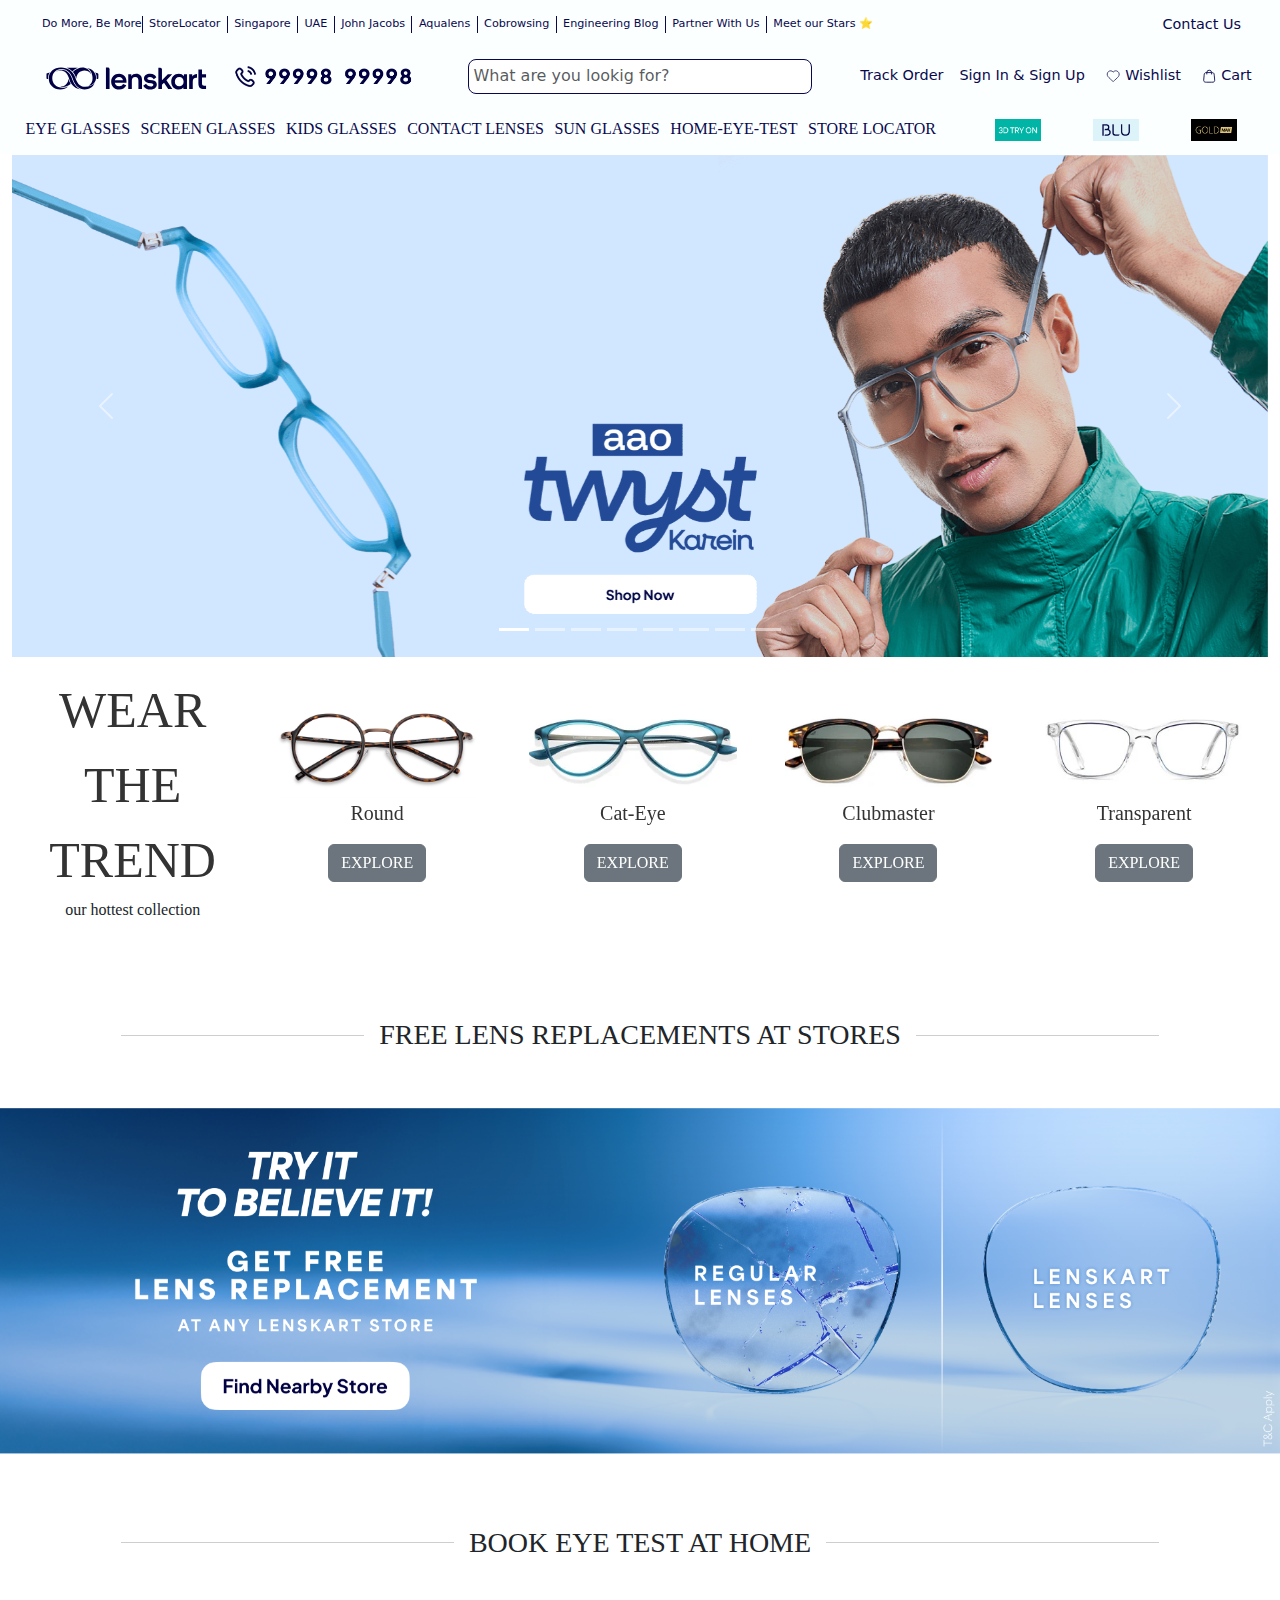
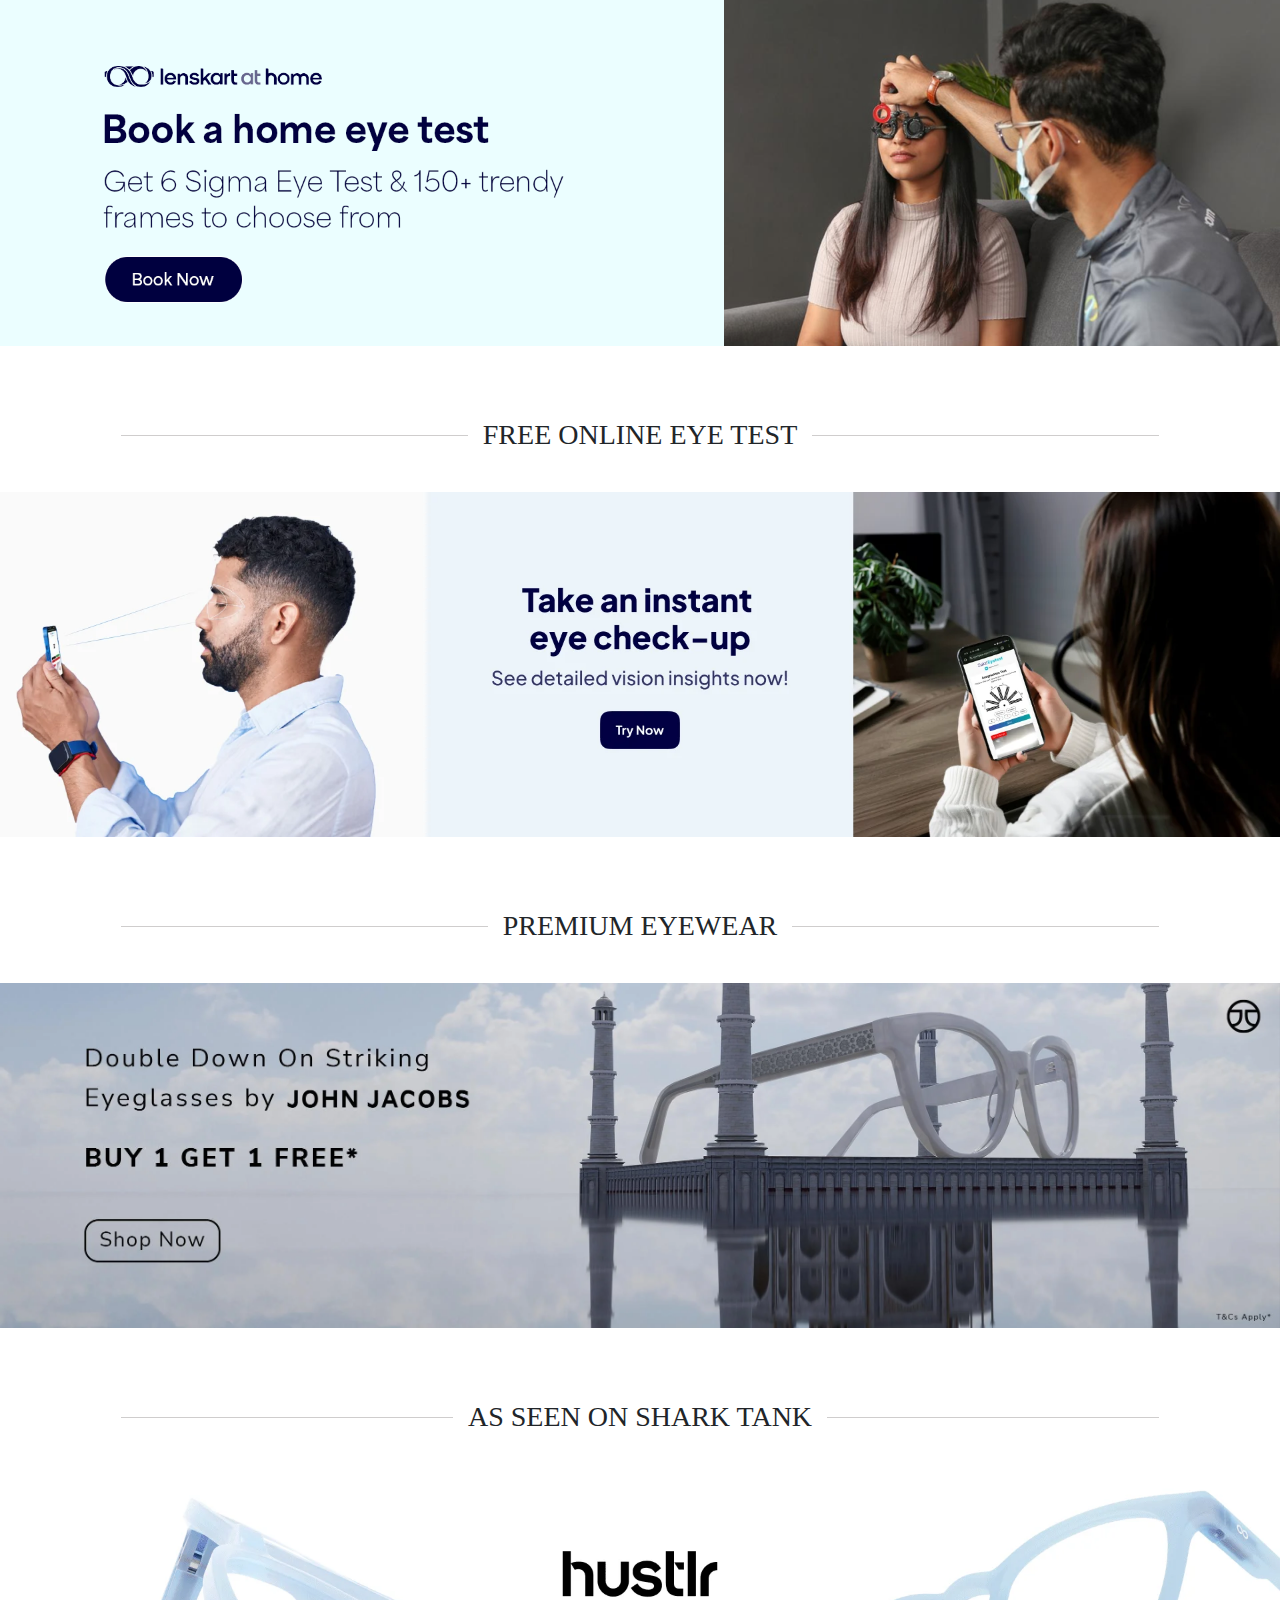
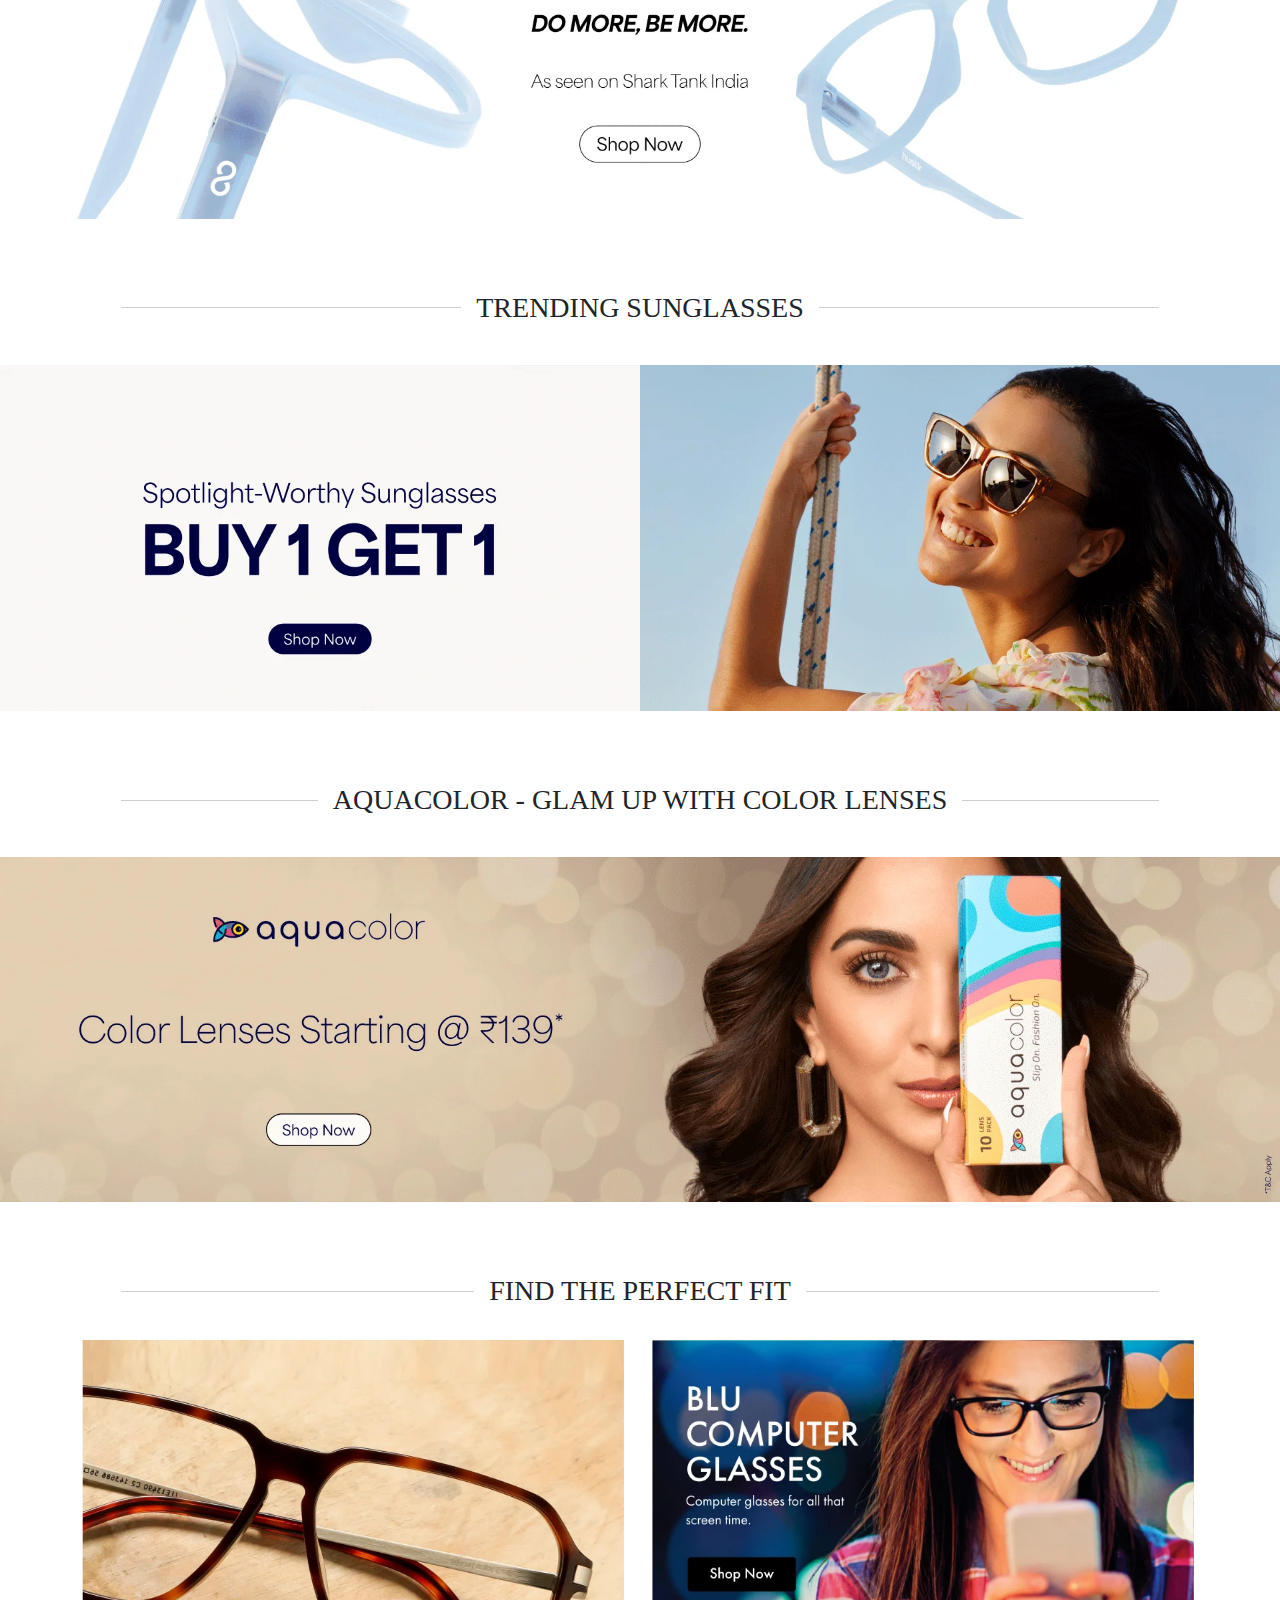
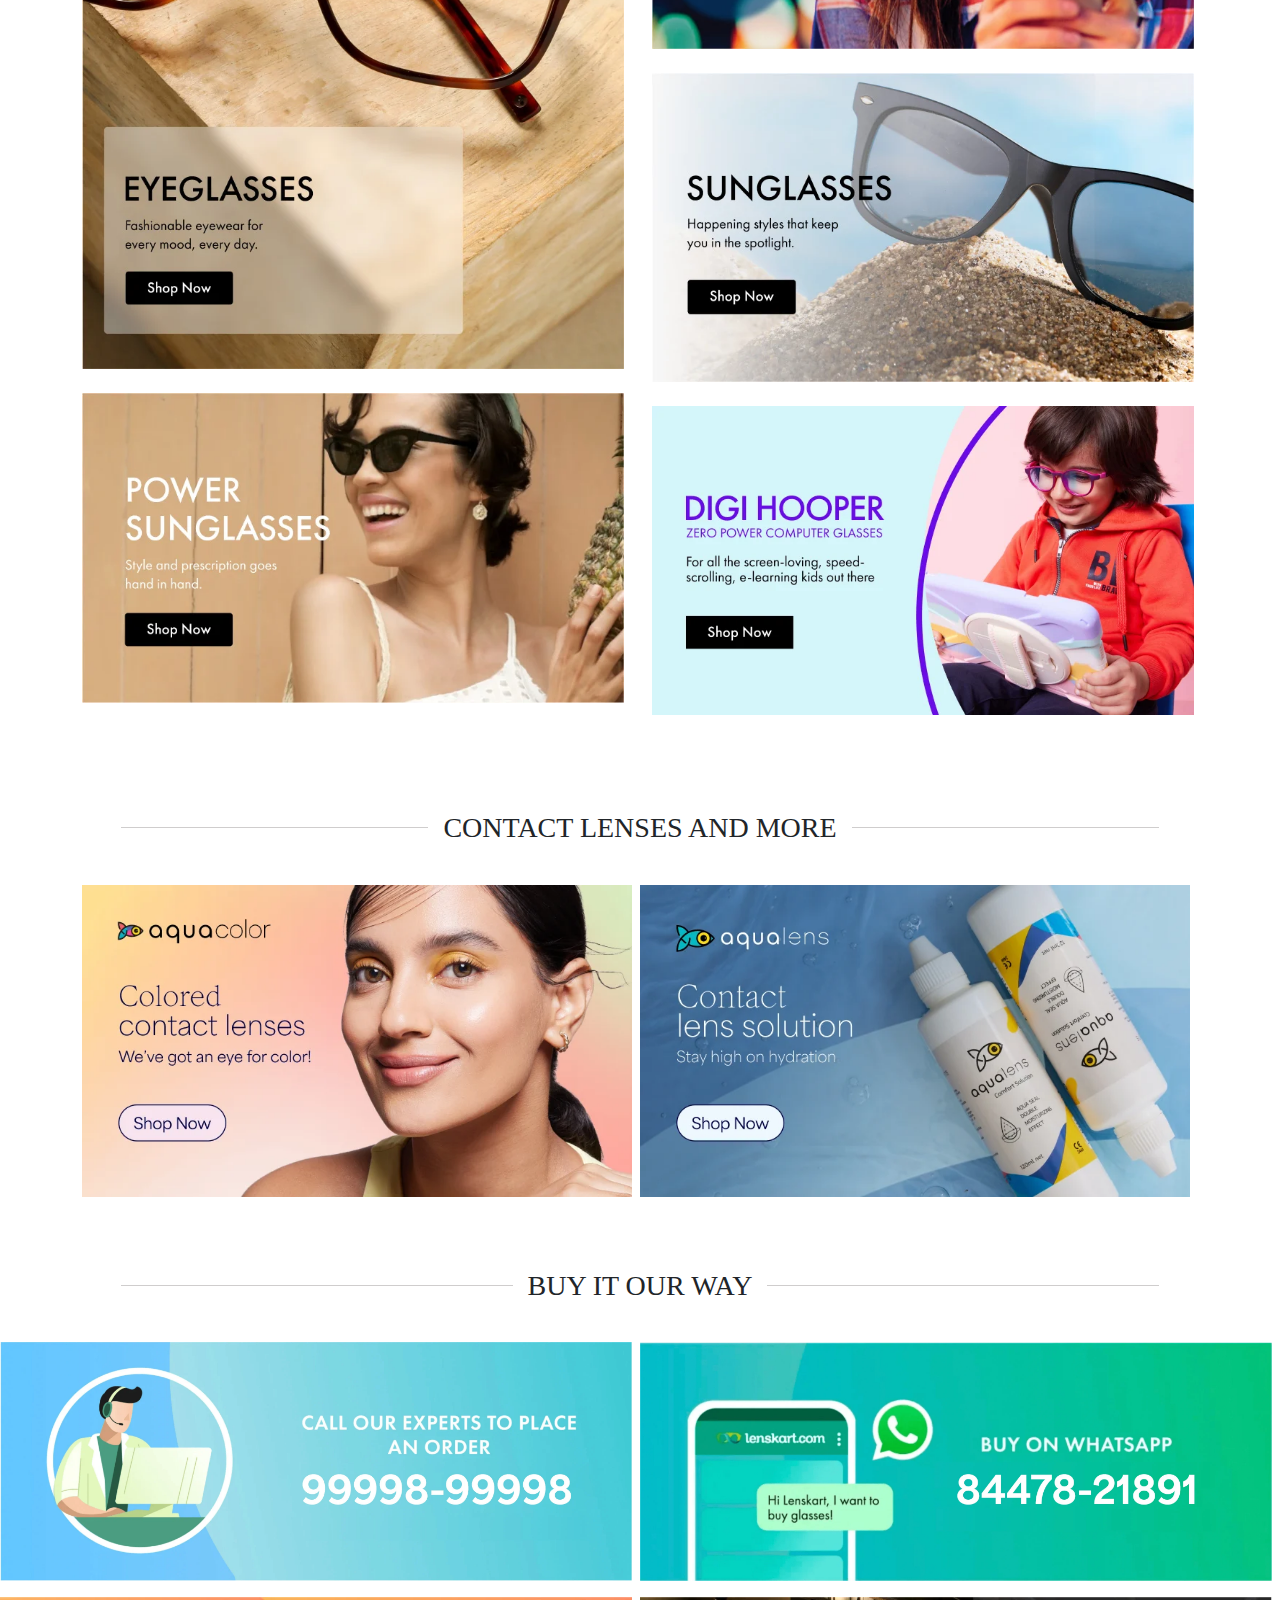
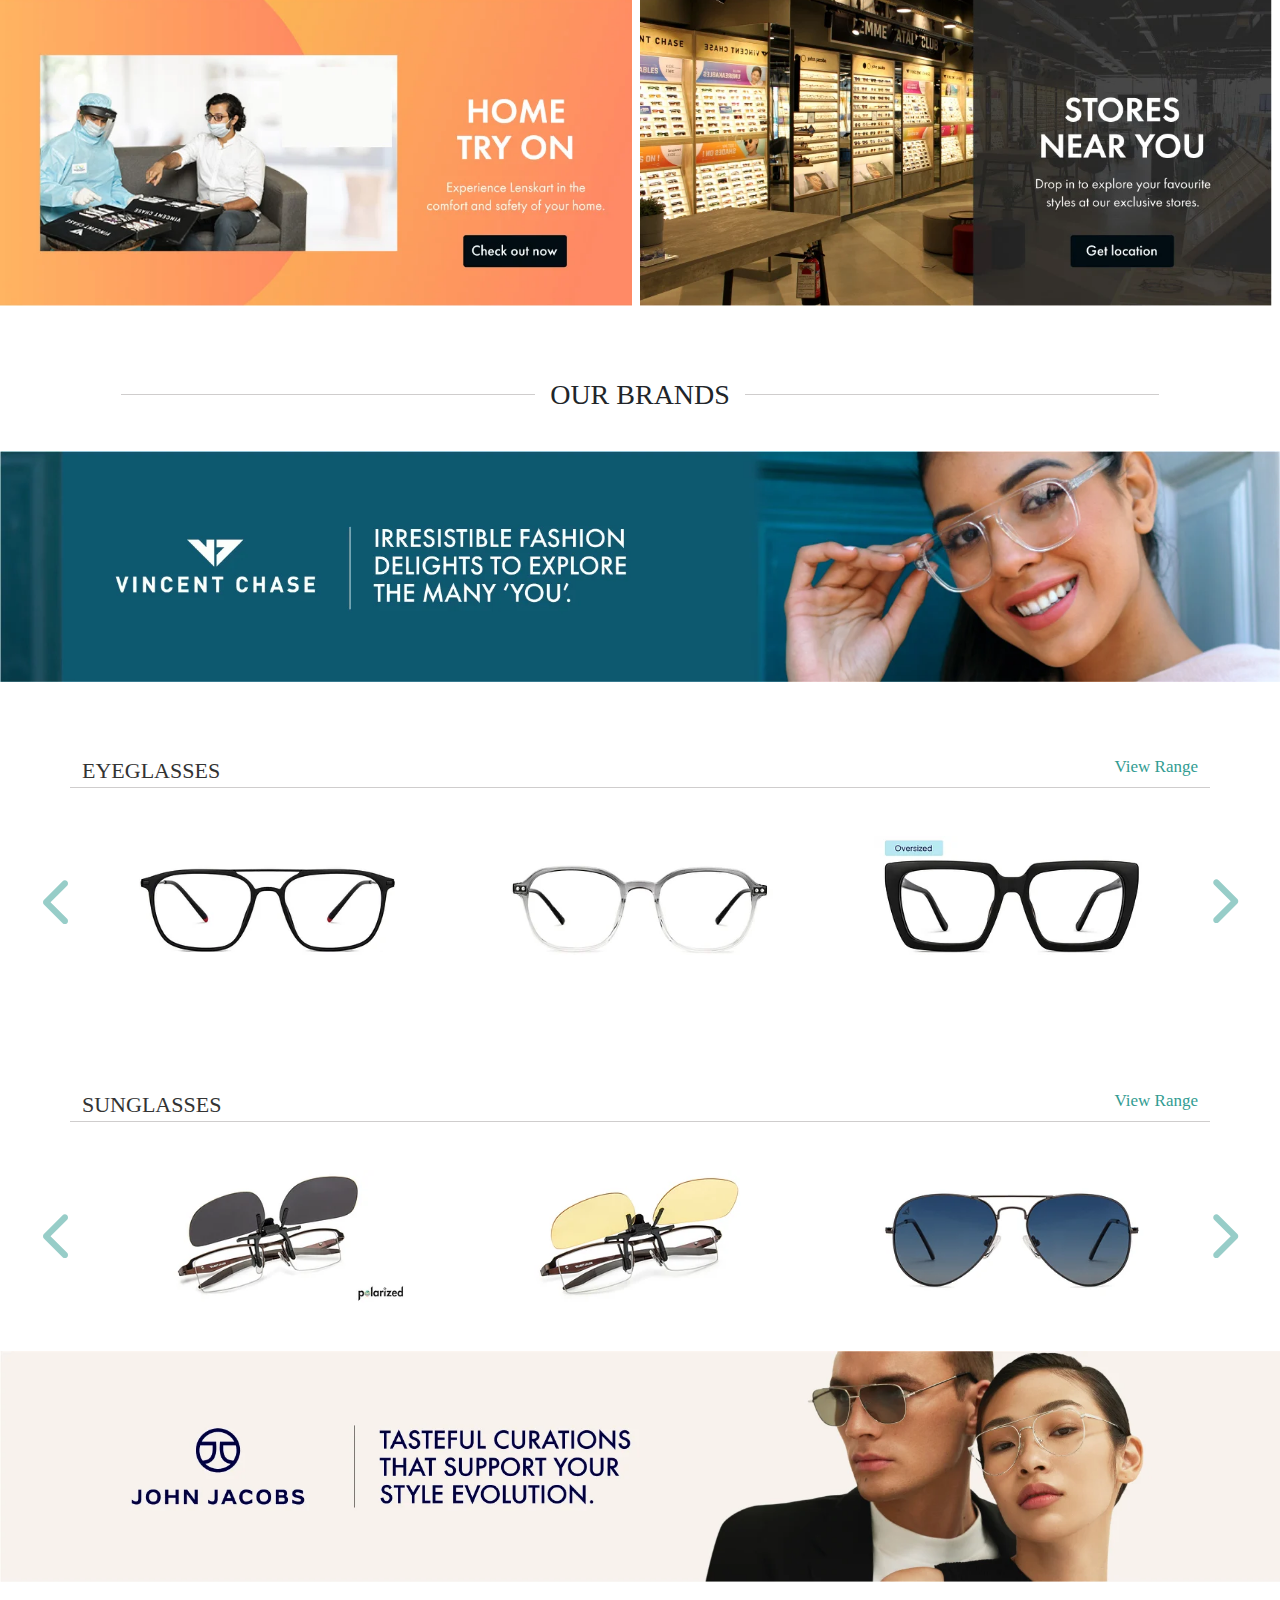
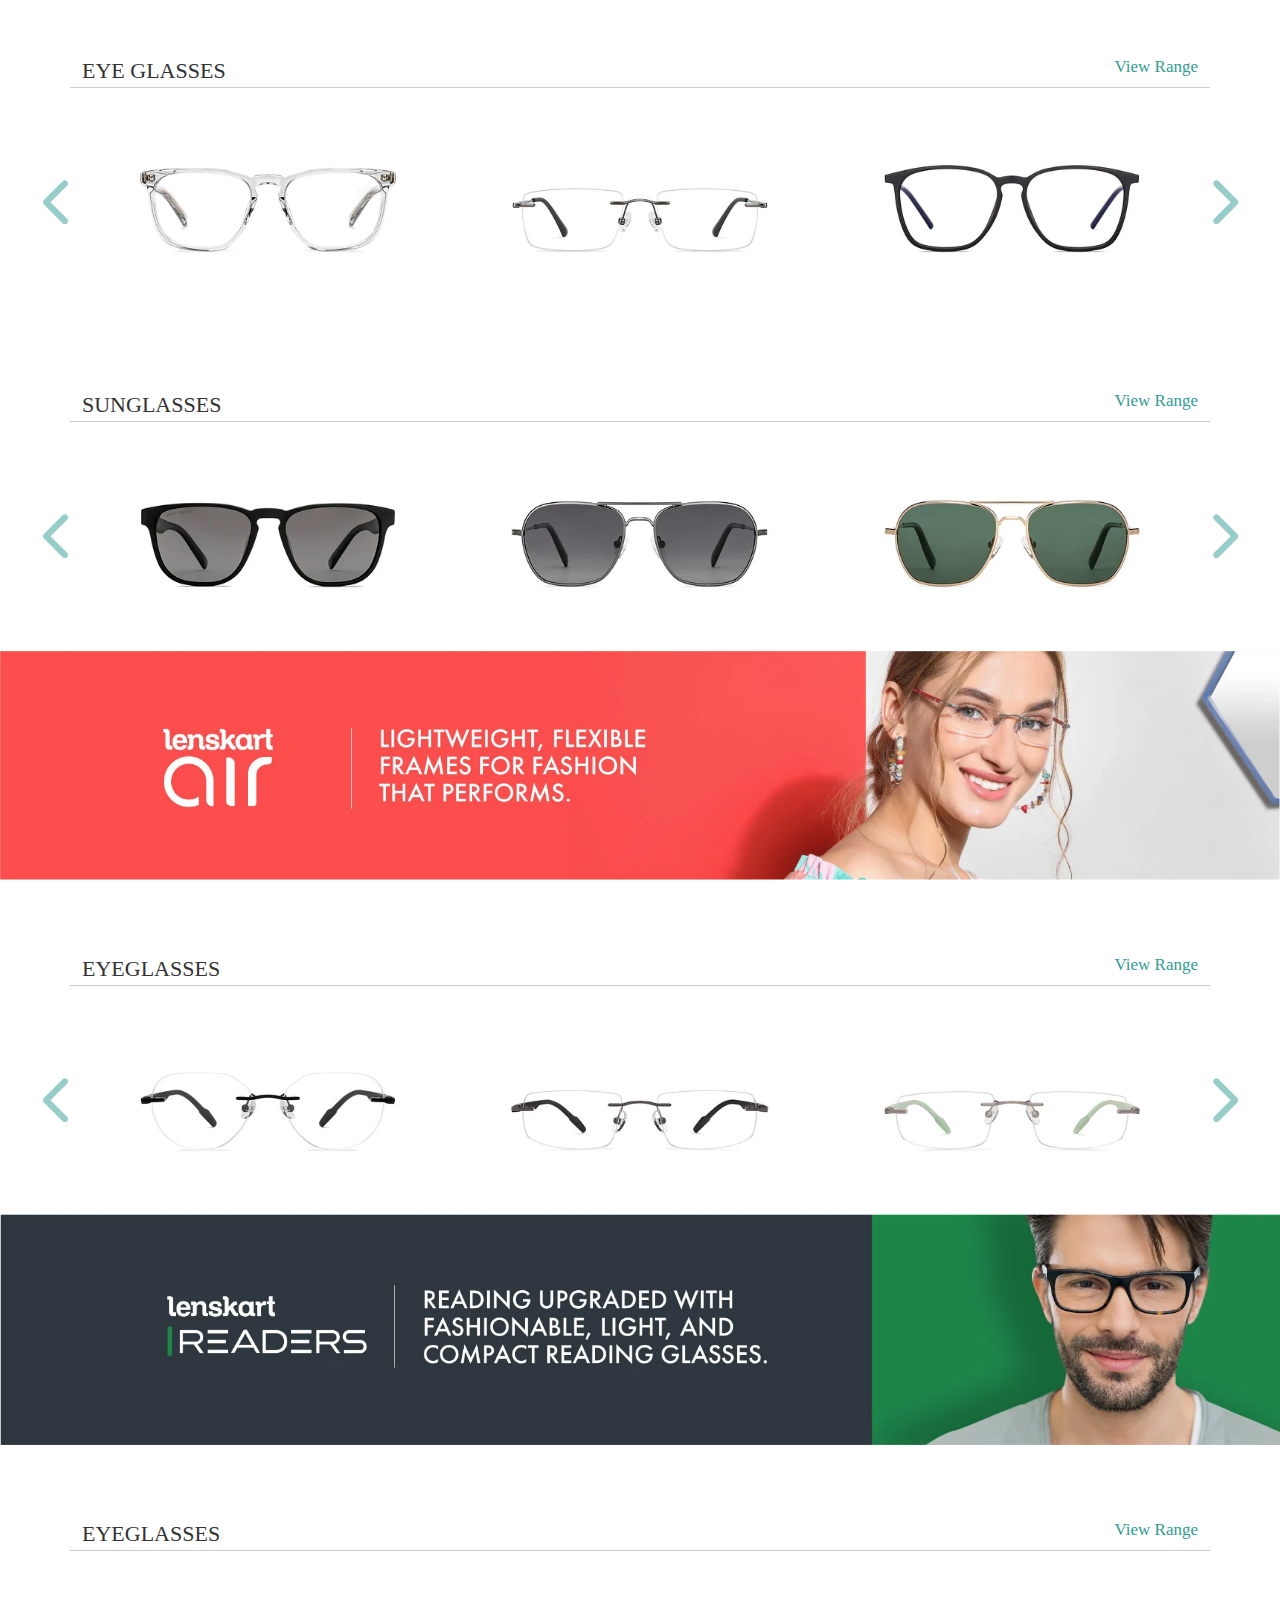
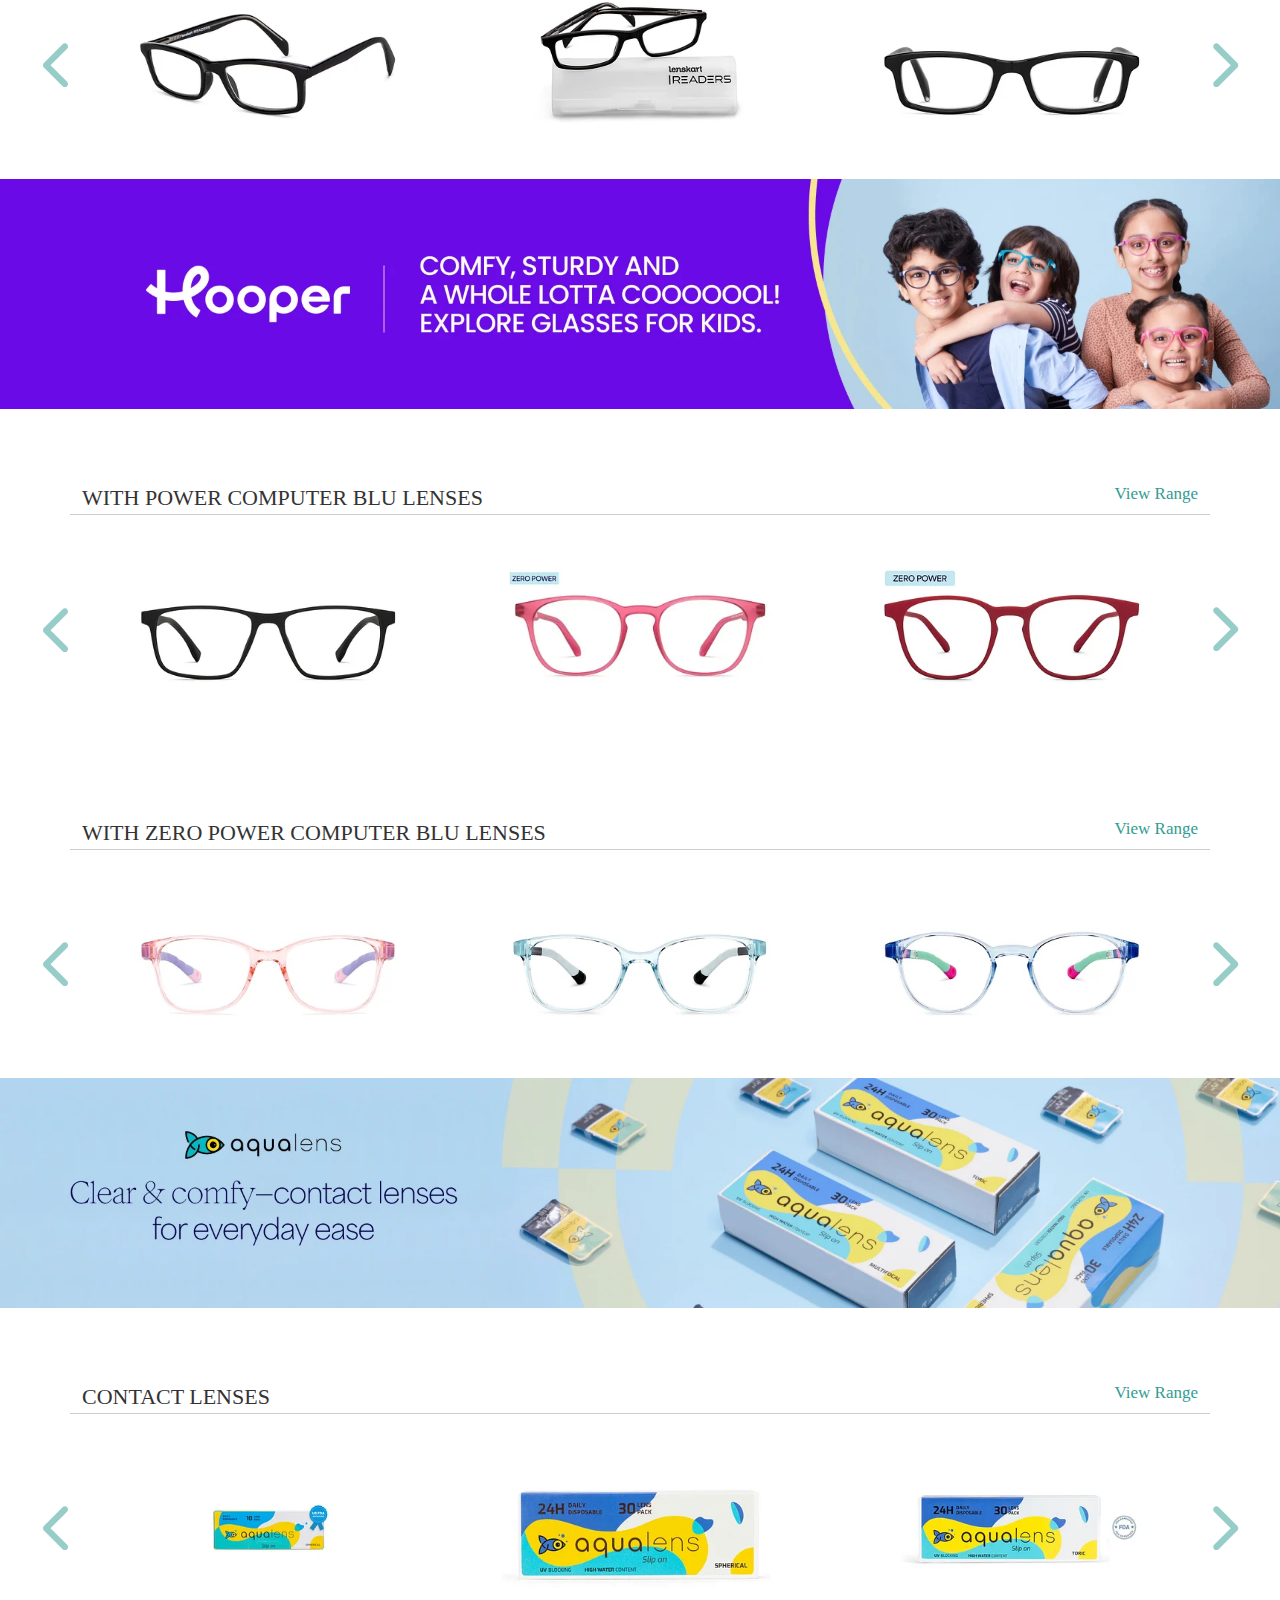
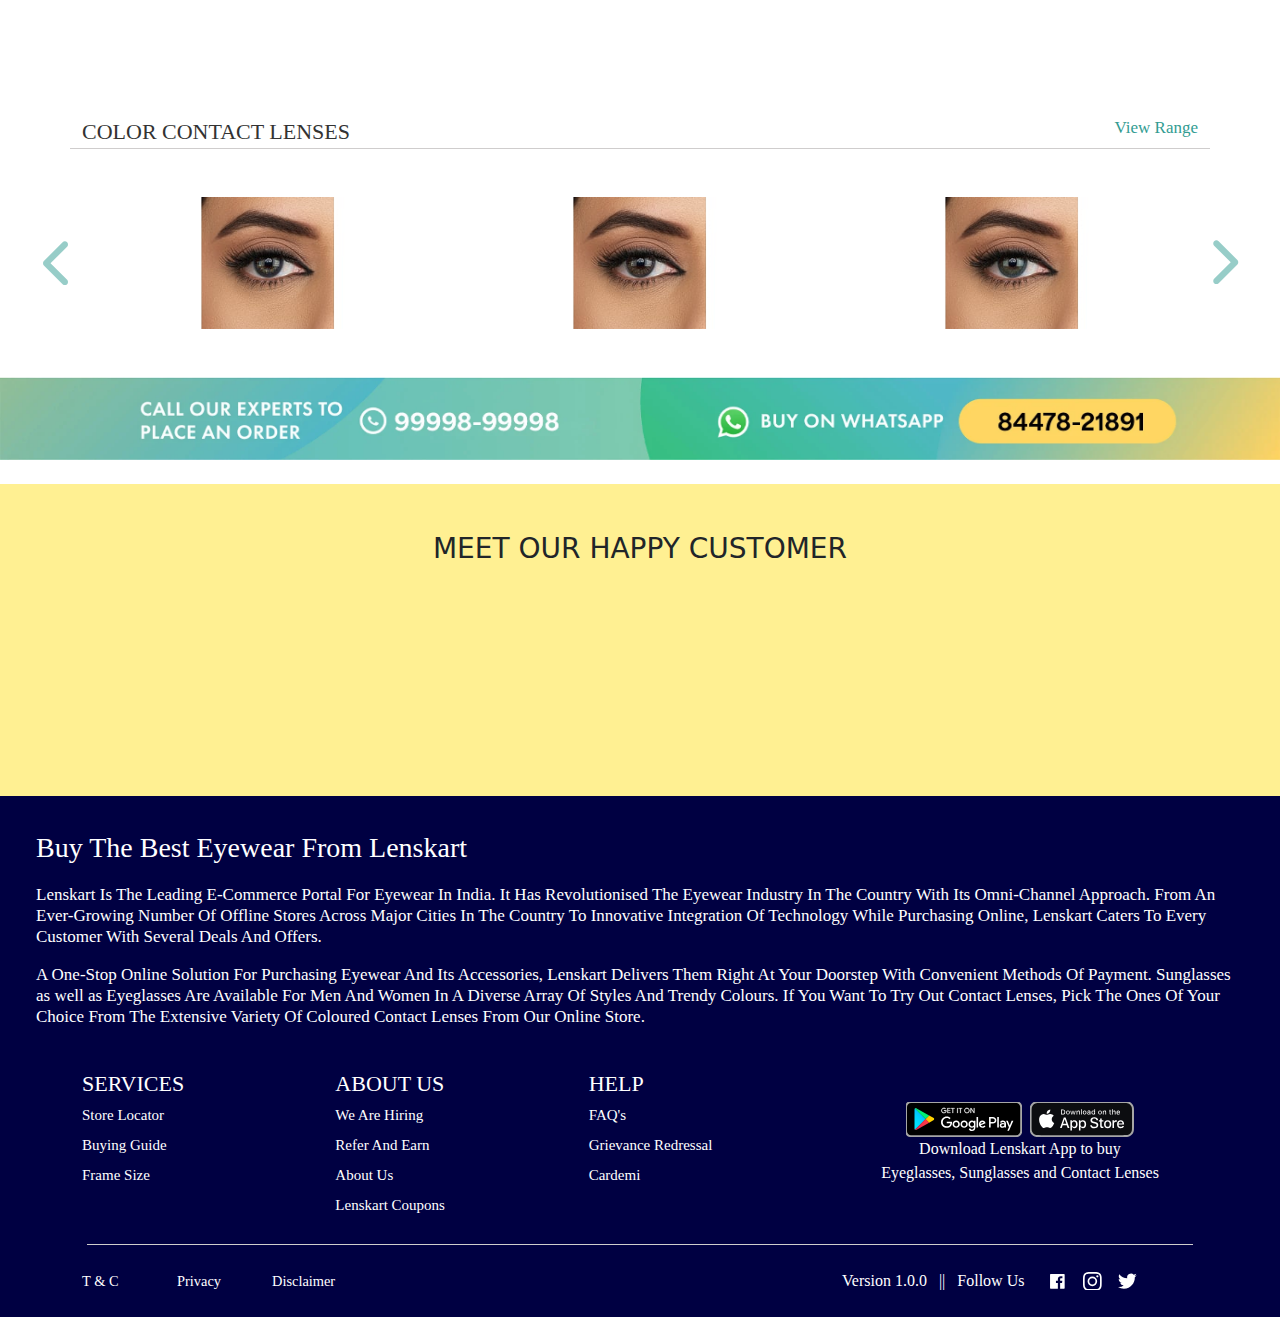
==== commit b0953a10: "ok" ====
--- a/index.html
+++ b/index.html
@@ -33,7 +33,6 @@
                 </div>
                 <a href="#" class="contact-link">Contact Us</a>
             </div>
-
             <!-- lower section -->
             <div>
                 <section>
@@ -85,9 +84,9 @@
             <!-- HOVER NAVBAR -->
             <div>
                 <section>
-                    <div class="d-flex bg-thirdnav row py-2">
-                        <div class="d-flex justify-content-evenly col-lg-9 pe-5">
-                            <div class="hover-text align-content-center ">
+                    <div class="d-flex bg-thirdnav row ">
+                        <div class="d-flex justify-content-evenly col-lg-9">
+                            <div class="hover-text align-content-center">
                                 <!-- text-hover -->
                                 <a class="text-decoration-none colr2" href=" #">EYE GLASSES</a>
                                 <!-- dropdown container div -->
@@ -311,47 +310,44 @@
     </div>
     <!-- FIXED SECTION CLOSED -->
 
-
-
     <DIV>
         <!-- CAROUSEL FIRST STARTS -->
-        <div>
-            <div class="container-fluid ">
-                <div class="carousel slide" id="demo" data-bs-ride="carousel">
-                    <div class="carousel-indicators">
-                        <button class="active" type="button" data-bs-slide-to="0" data-bs-target="#demo"></button>
-                        <button type="button" data-bs-slide-to="1" data-bs-target="#demo"></button>
-                        <button type="button" data-bs-slide-to="2" data-bs-target="#demo"></button>
-                        <button type="button" data-bs-slide-to="3" data-bs-target="#demo"></button>
-                        <button type="button" data-bs-slide-to="4" data-bs-target="#demo"></button>
-                        <button type="button" data-bs-slide-to="5" data-bs-target="#demo"></button>
-                        <button type="button" data-bs-slide-to="6" data-bs-target="#demo"></button>
-                        <button type="button" data-bs-slide-to="7" data-bs-target="#demo"></button>
-                    </div>
-                    <div class="carousel-inner">
-                        <div class="carousel-item active"><img class="d-block w-100" src="images/slideshow1.webp"
-                                alt="img1">
-                        </div>
-                        <div class="carousel-item"><a href="#"><img class="d-block w-100" src="images/slideshow2.webp"
-                                    alt="img2"></a></div>
-                        <div class="carousel-item"><a href="#"><img class="d-block w-100" src="images/slideshow3.webp"
-                                    alt="img3"></a></div>
-                        <div class="carousel-item"><a href="#"><img class="d-block w-100" src="images/slideshow4.webp"
-                                    alt="img4"></a></div>
-                        <div class="carousel-item"><a href="#"><img class="d-block w-100" src="images/slideshow5.webp"
-                                    alt="img5"></a></div>
-                        <div class="carousel-item"><a href="#"><img class="d-block w-100" src="images/slideshow6.webp"
-                                    alt="img6"></a></div>
-                        <div class="carousel-item"><a href="#"><img class="d-block w-100" src="images/slideshow7.webp"
-                                    alt="img7"></a></div>
-                    </div>
-                    <button class="carousel-control-prev" type="button" data-bs-target="#demo" data-bs-slide="prev">
-                        <span class="carousel-control-prev-icon"></span>
-                    </button>
-                    <button class="carousel-control-next" type="button" data-bs-target="#demo" data-bs-slide="next">
-                        <span class="carousel-control-next-icon"></span>
-                    </button>
-                </div>
+
+        <div class="container-fluid first-car">
+            <div class="carousel slide" id="demo" data-bs-ride="carousel">
+                <div class="carousel-indicators">
+                    <button class="active" type="button" data-bs-slide-to="0" data-bs-target="#demo"></button>
+                    <button type="button" data-bs-slide-to="1" data-bs-target="#demo"></button>
+                    <button type="button" data-bs-slide-to="2" data-bs-target="#demo"></button>
+                    <button type="button" data-bs-slide-to="3" data-bs-target="#demo"></button>
+                    <button type="button" data-bs-slide-to="4" data-bs-target="#demo"></button>
+                    <button type="button" data-bs-slide-to="5" data-bs-target="#demo"></button>
+                    <button type="button" data-bs-slide-to="6" data-bs-target="#demo"></button>
+                    <button type="button" data-bs-slide-to="7" data-bs-target="#demo"></button>
+                </div>
+                <div class="carousel-inner">
+                    <div class="carousel-item active"><img class="d-block w-100" src="images/slideshow1.webp"
+                            alt="img1">
+                    </div>
+                    <div class="carousel-item"><a href="#"><img class="d-block w-100" src="images/slideshow2.webp"
+                                alt="img2"></a></div>
+                    <div class="carousel-item"><a href="#"><img class="d-block w-100" src="images/slideshow3.webp"
+                                alt="img3"></a></div>
+                    <div class="carousel-item"><a href="#"><img class="d-block w-100" src="images/slideshow4.webp"
+                                alt="img4"></a></div>
+                    <div class="carousel-item"><a href="#"><img class="d-block w-100" src="images/slideshow5.webp"
+                                alt="img5"></a></div>
+                    <div class="carousel-item"><a href="#"><img class="d-block w-100" src="images/slideshow6.webp"
+                                alt="img6"></a></div>
+                    <div class="carousel-item"><a href="#"><img class="d-block w-100" src="images/slideshow7.webp"
+                                alt="img7"></a></div>
+                </div>
+                <button class="carousel-control-prev" type="button" data-bs-target="#demo" data-bs-slide="prev">
+                    <span class="carousel-control-prev-icon"></span>
+                </button>
+                <button class="carousel-control-next" type="button" data-bs-target="#demo" data-bs-slide="next">
+                    <span class="carousel-control-next-icon"></span>
+                </button>
             </div>
         </div>
         <!-- CAROUSEL FIRST COLSED -->
@@ -899,6 +895,7 @@
                 </div>
             </section>
         </div>
+
         <!-- lenskart air -->
         <div>
             <section>
@@ -911,7 +908,6 @@
         </div>
 
         <!-- part fifth -->
-
         <div>
             <section>
                 <div class="container">
@@ -1360,10 +1356,7 @@
                 </div>
             </section>
         </div>
-    </div>
-
     </DIV>
-
 
     <!-- FEEDBACK SECTION -->
     <div>
@@ -1394,8 +1387,6 @@
             </div>
         </section>
     </div>
-
-
 
     <!-- FOOTER -->
     <DIV>
--- a/css/style.css
+++ b/css/style.css
@@ -485,7 +485,6 @@
  html,
  body {
      overflow-x: hidden;
-     /* Hides horizontal scrolling */
      width: 100%;
  }
 
@@ -495,16 +494,13 @@
      left: 0;
      width: 100%;
      background-color: rgb(252, 255, 255);
-     /* Adjust as needed */
-     color: white;
      padding: 5px 15px;
      z-index: 1000;
-     /* Ensures it's above other elements */
+     color: #000042;
  }
 
  body {
      padding-top: 180px;
-     /* Prevents content from hiding under navbar */
  }
 
  .fontsz {
@@ -568,16 +564,14 @@
  }
 
  .weartrend {
-     font-family: Rajdhani-Regular;
+     font-family: var(--Rajdhani-Regular);
      padding-left: 20px;
  }
 
  .colr {
      font-size: 50px;
      color: #333333;
-     font-family: font-default-medium;
-
-
+     font-family: var(--font-default-medium);
  }
 
  .colr2 {
@@ -590,14 +584,17 @@
      border-radius: 12%;
      padding-top: 12%;
      padding-bottom: 12%;
-     width: 35px;
- }
-
+     width: 30px;
+ }
+
+ .first-car {
+     margin-top: -25px;
+ }
 
  .txt {
      font-size: 20px;
      color: #333333;
-     font-family: font-default-medium;
+     font-family: var(--font-default-medium);
 
  }
 
@@ -630,39 +627,6 @@
      align-items: center;
  }
 
- /* .txtstyle {
-    display: inline-block;
-    height: 100%;
-    font-size: 20px;
-    line-height: 60px;
-    margin: 4px;
-    text-transform: uppercase;
-
-    align-items: center;
-    justify-content: center;
-    padding-right: 5px;
-
-}
-
-a {
-    text-decoration: none !important;
-}
-
-.txt2 {
-    height: 60px;
-    align-items: center;
-    position: relative;
-    justify-content: space-between;
-}
-
-.txt3 {
-    height: 100%;
-    align-items: center;
-    justify-content: center;
-    background: #fbf9f7;
-} */
-
-
  .bottomborder {
      display: flex;
      border-bottom: 1px solid #cfcdcd;
@@ -684,7 +648,6 @@
 
  .rightarrow3,
  .leftarrow3 {
-     /* position: absolute; */
      top: 50%;
      transform: translateY(-50%);
      z-index: 5;
@@ -734,13 +697,12 @@
  .hover-container {
      display: none;
      position: absolute;
-     top: 36%;
+     top: 100%;
      left: 0;
      width: auto;
-     /* height: auto; */
+     /* height: 100%; */
      padding: 10px;
-     background: lightgray;
-     border-radius: 5px;
+     background: white;
      margin: 0 15px;
      box-shadow: 0 0 10px rgba(0, 0, 0, 0.2);
      z-index: 2;
@@ -755,7 +717,7 @@
  }
 
  .bg-thirdnav {
-     color: #fbf9f7;
+     color: #FBF9F7;
  }
 
  .col-footer>a {
@@ -782,4 +744,7 @@
  .lower-footer {
      display: flex;
      align-items: center;
- }+ }
+
+
+ .fix {}